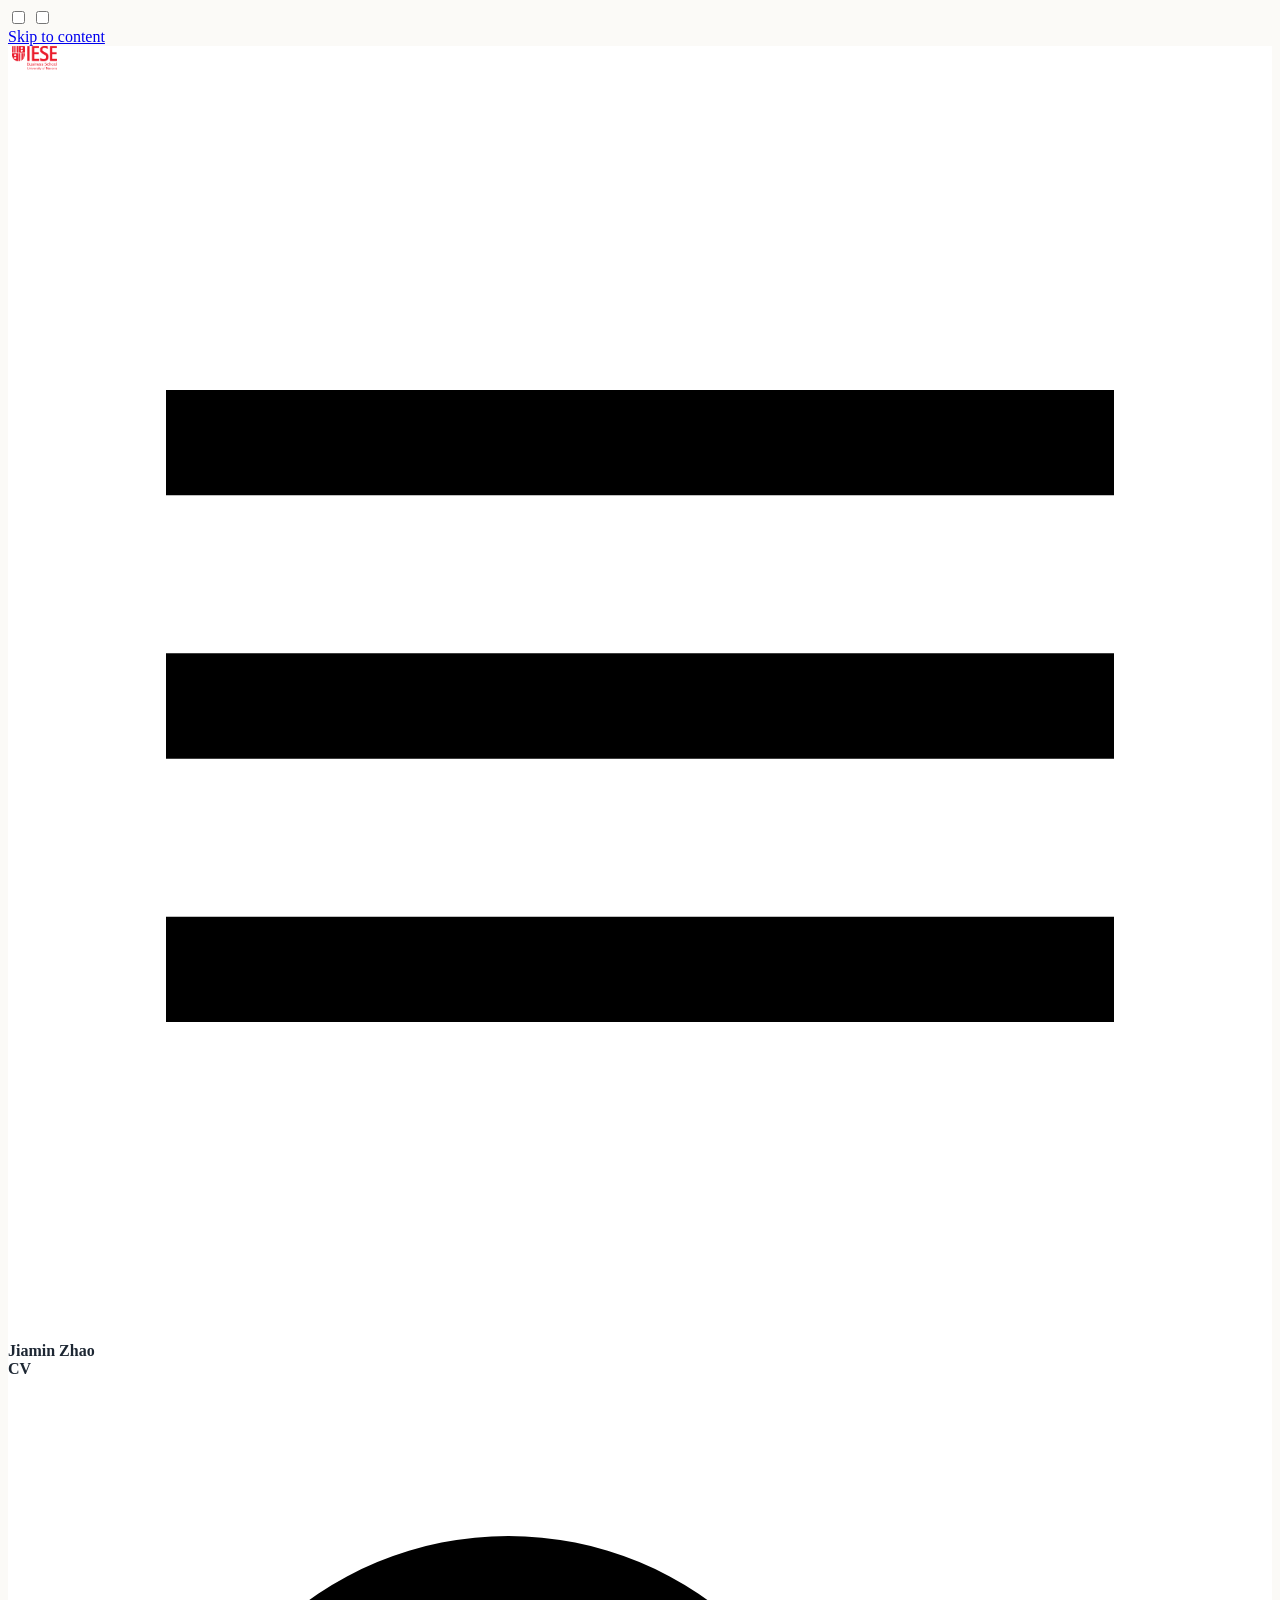
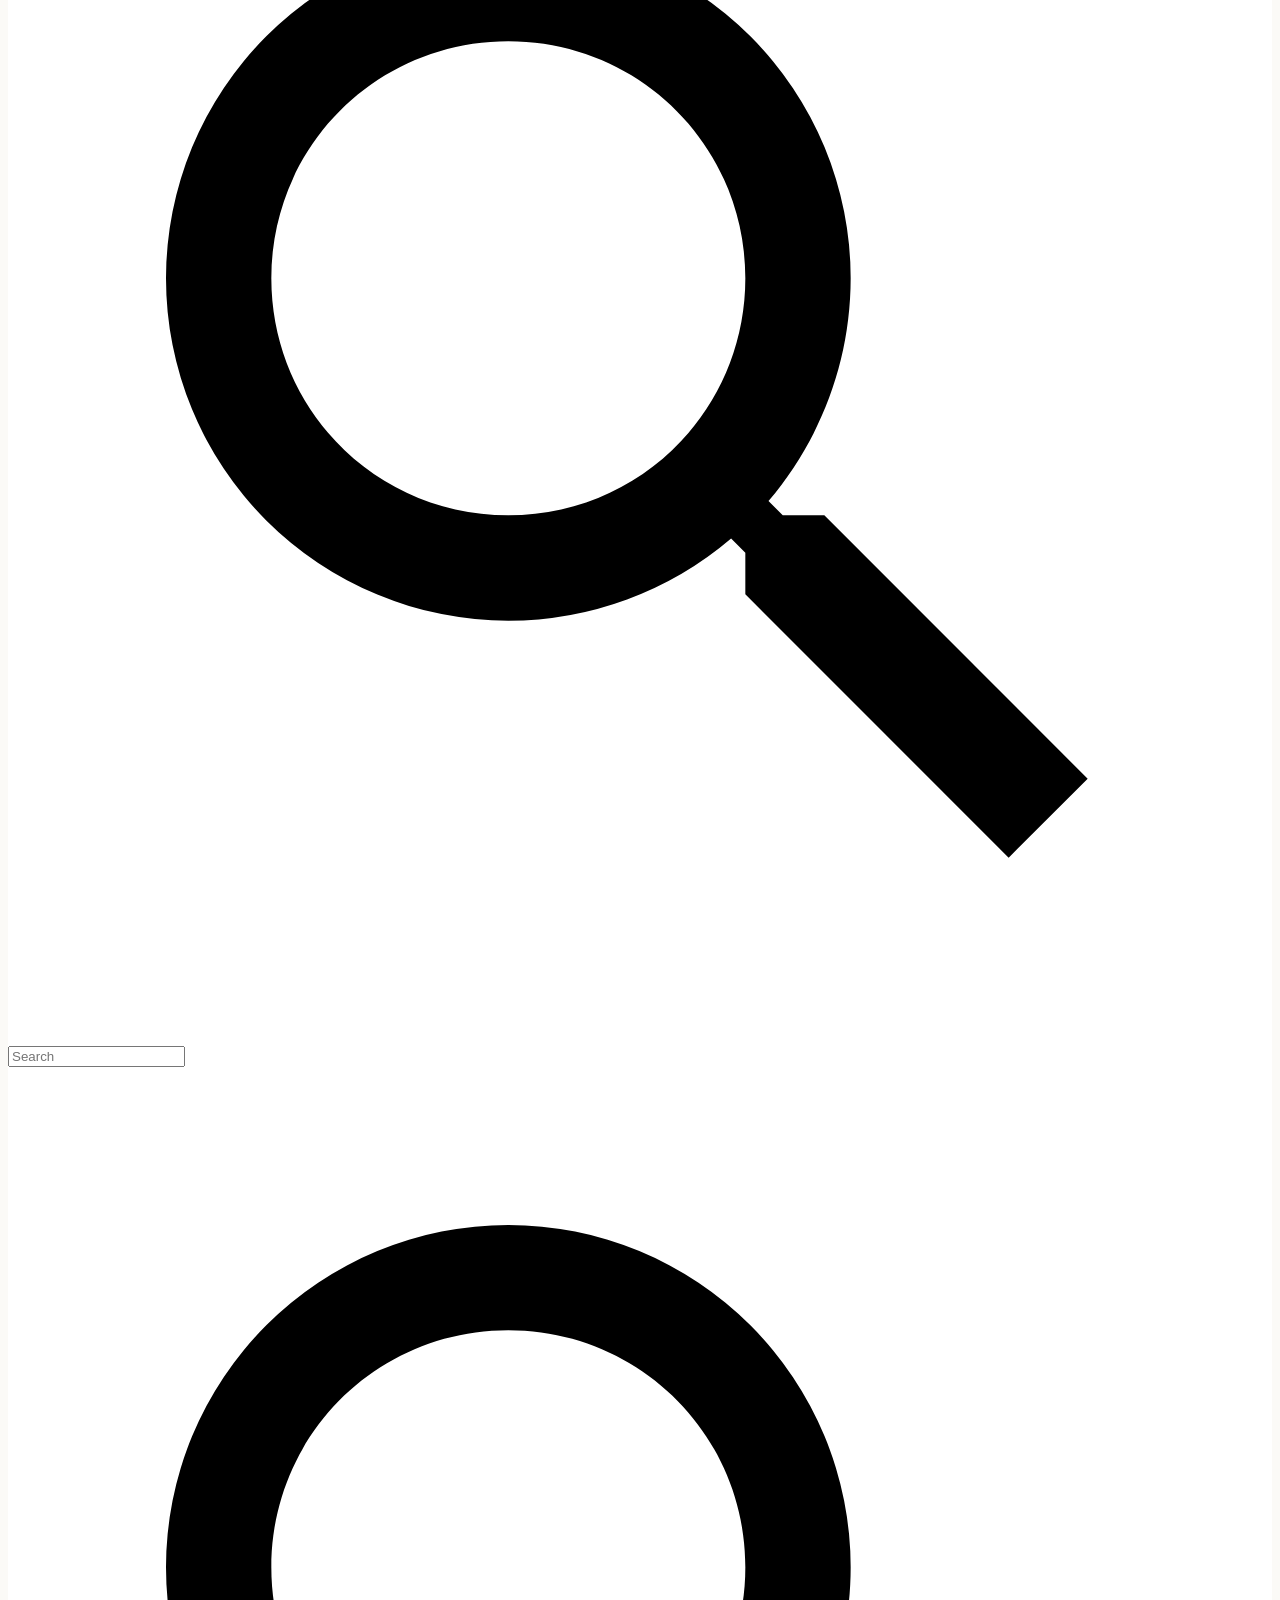
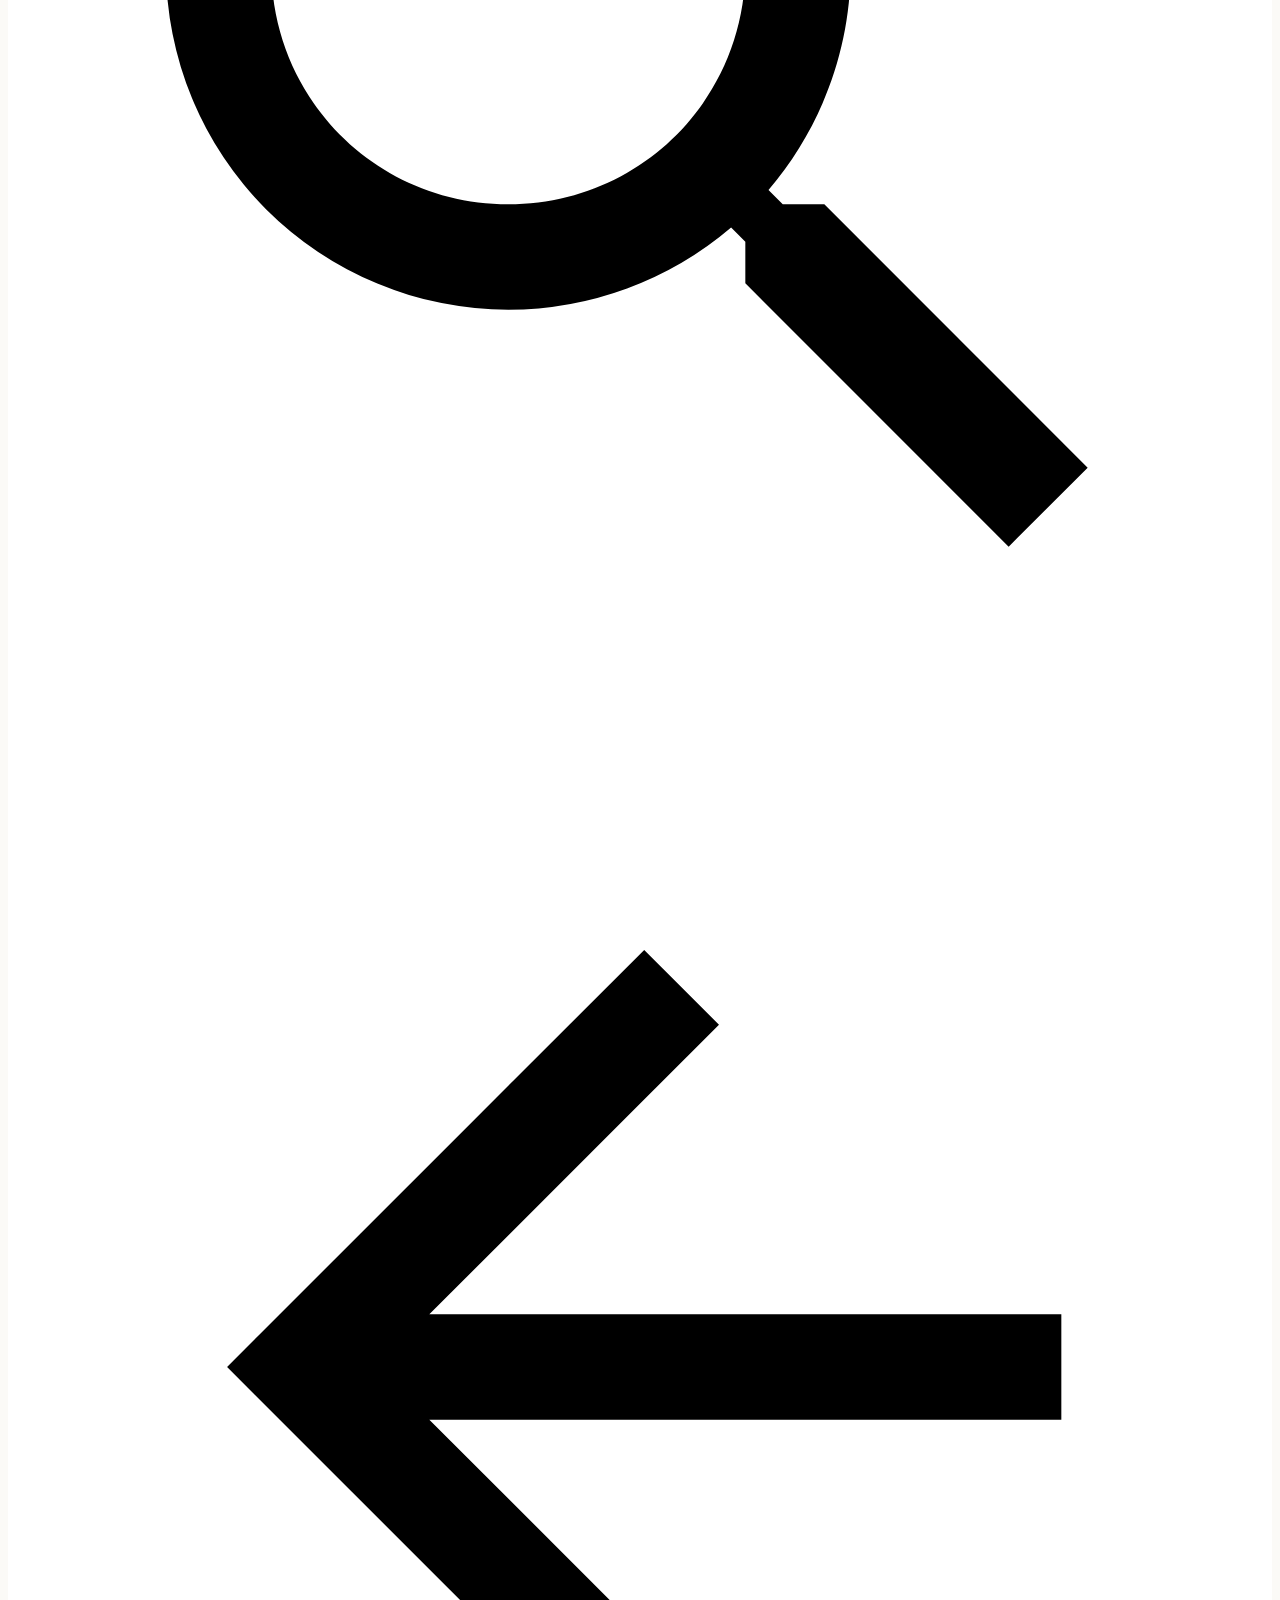
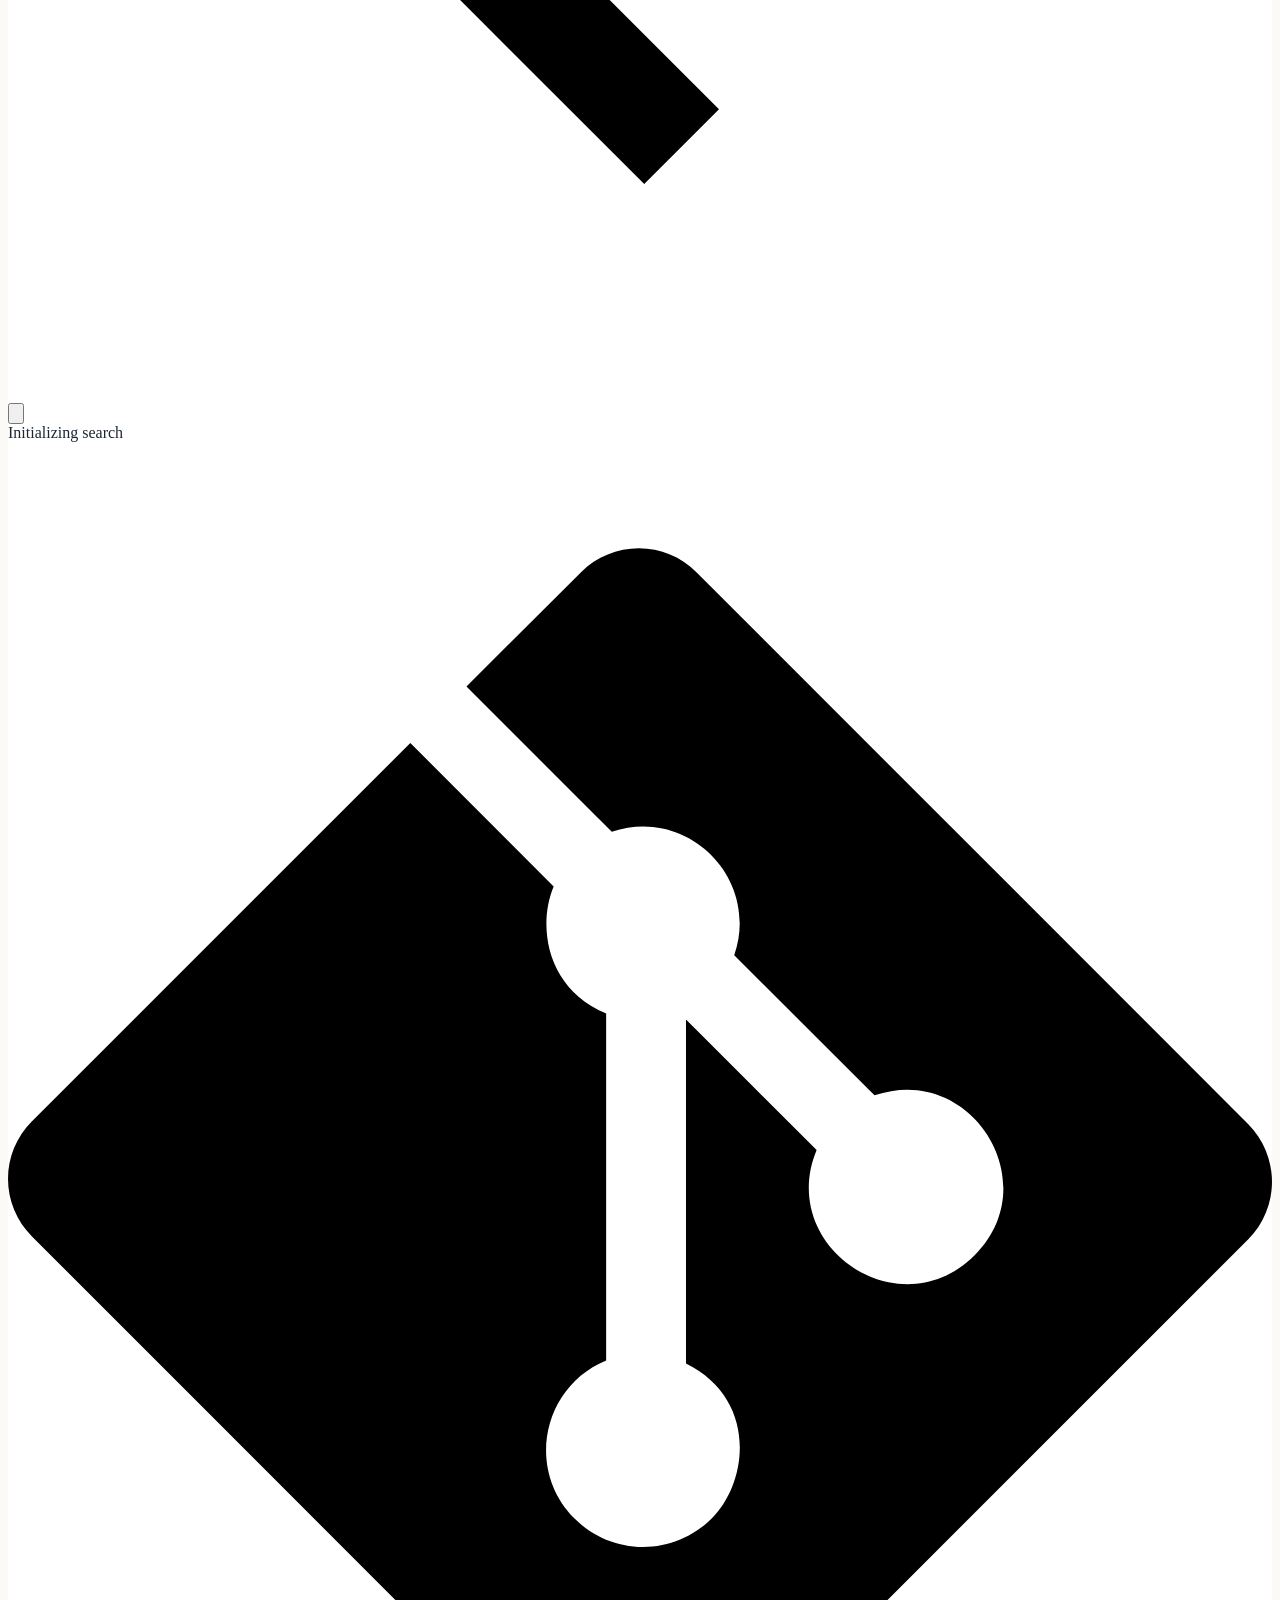
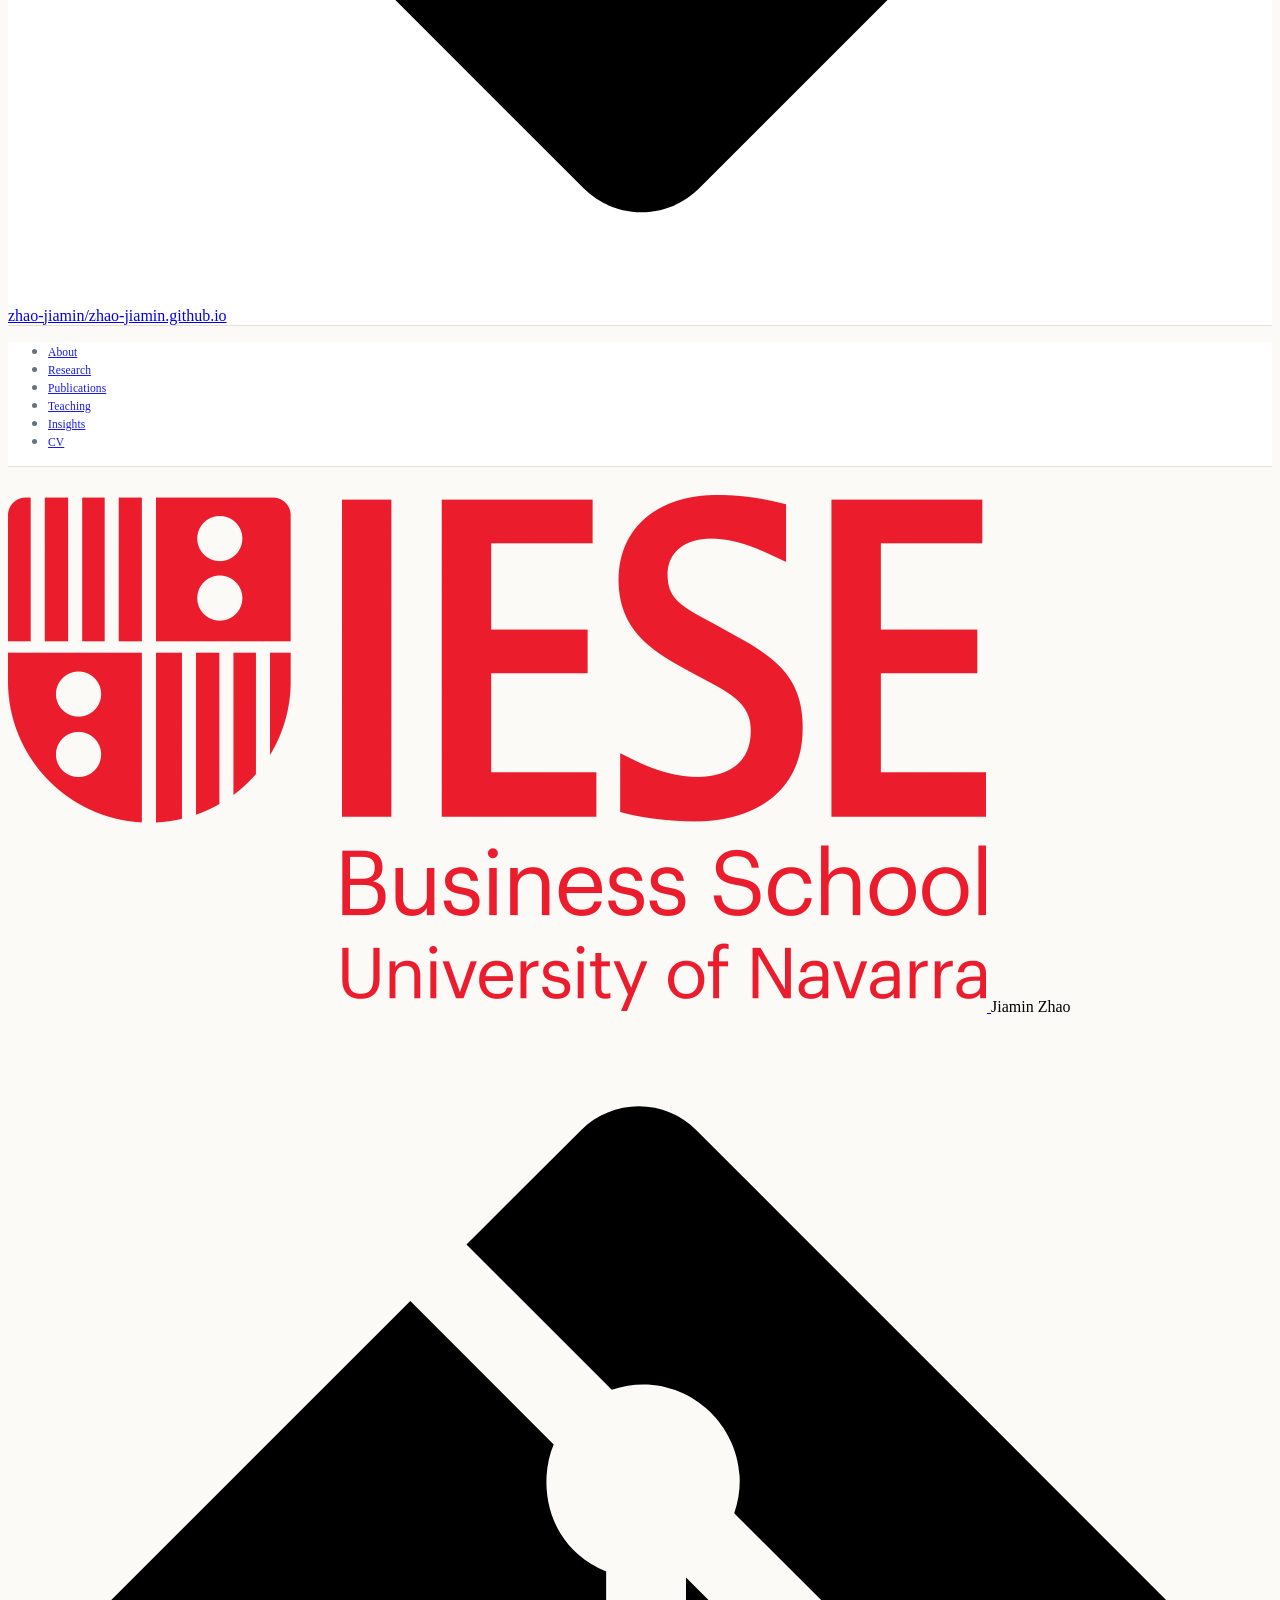
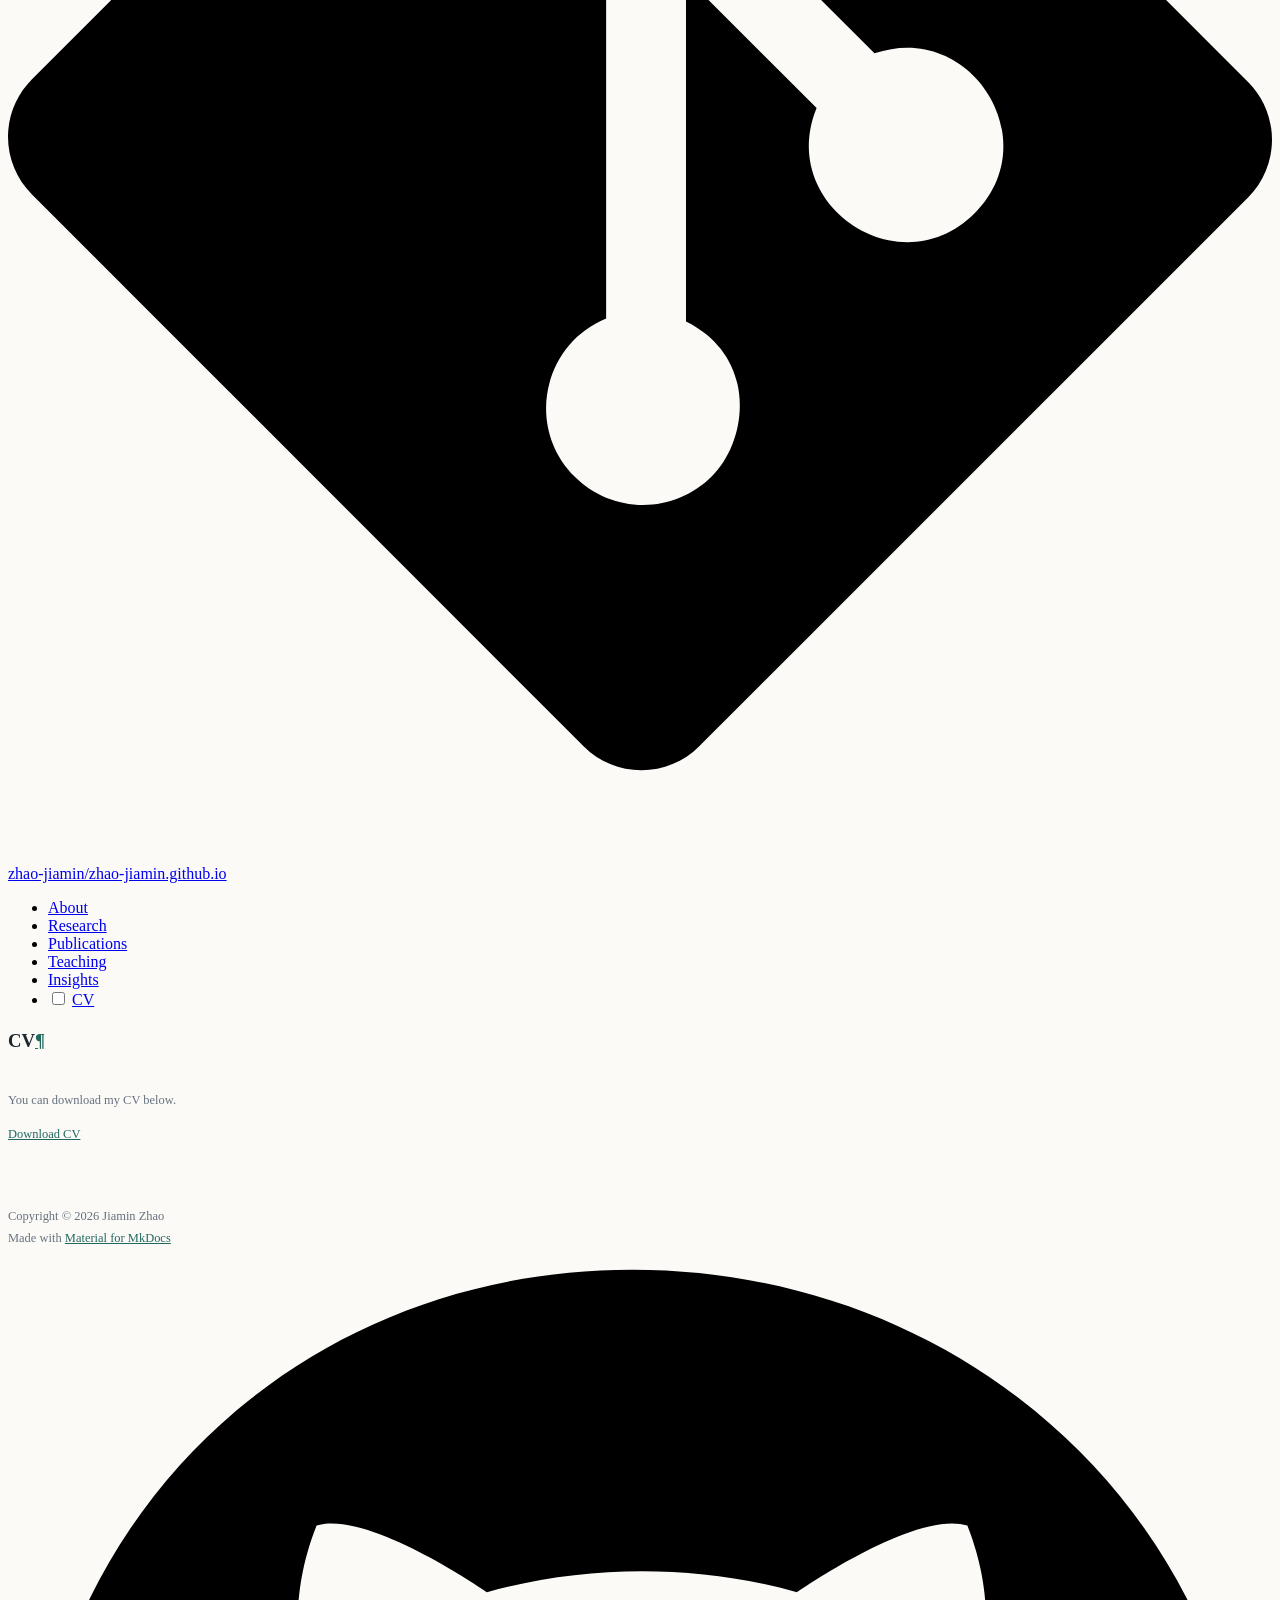
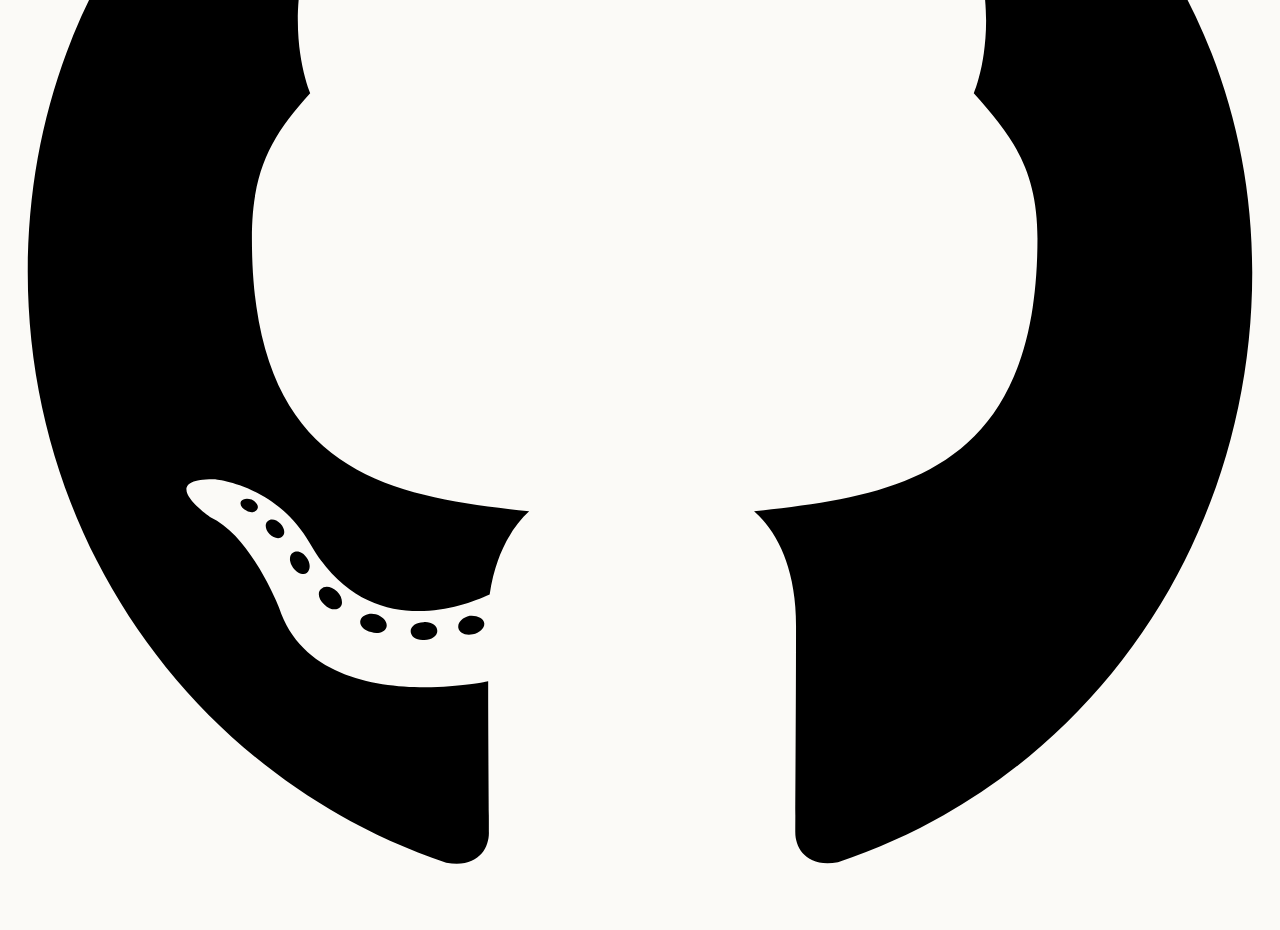
==== cv/index.html @ 15eedbf1 "Improve academic site SEO" ====
<!doctype html>
<html lang="en" class="no-js">
  <head>
    
      <meta charset="utf-8">
      <meta name="viewport" content="width=device-width,initial-scale=1">
      
        <meta name="description" content="Jiamin Zhao is a Ph.D. student in Accounting at IESE Business School researching corporate disclosure, stakeholder pressure, public activism, textual analysis, capital markets, labor markets, and sustainability.">
      
      
      
        <link rel="canonical" href="https://zhao-jiamin.github.io/cv/">
      
      
        <link rel="prev" href="../insights/">
      
      
      
        
      
      
      <link rel="icon" href="../assets/images/monogram.svg">
      <meta name="generator" content="mkdocs-1.6.1, mkdocs-material-9.7.6">
    
    
      
        <title>CV - Jiamin Zhao</title>
      
    
    
      <link rel="stylesheet" href="../assets/stylesheets/main.484c7ddc.min.css">
      
        
        <link rel="stylesheet" href="../assets/stylesheets/palette.ab4e12ef.min.css">
      
      


    
    
      
    
    
      
        
        
        <link rel="preconnect" href="https://fonts.gstatic.com" crossorigin>
        <link rel="stylesheet" href="https://fonts.googleapis.com/css?family=Inter:300,300i,400,400i,700,700i%7CJetBrains+Mono:400,400i,700,700i&display=fallback">
        <style>:root{--md-text-font:"Inter";--md-code-font:"JetBrains Mono"}</style>
      
    
    
      <link rel="stylesheet" href="../assets/stylesheets/extra.css">
    
    <script>__md_scope=new URL("..",location),__md_hash=e=>[...e].reduce(((e,_)=>(e<<5)-e+_.charCodeAt(0)),0),__md_get=(e,_=localStorage,t=__md_scope)=>JSON.parse(_.getItem(t.pathname+"."+e)),__md_set=(e,_,t=localStorage,a=__md_scope)=>{try{t.setItem(a.pathname+"."+e,JSON.stringify(_))}catch(e){}}</script>
    
      

    
    
  
  <meta name="google-site-verification" content="PASTE_GOOGLE_SEARCH_CONSOLE_VERIFICATION_CODE_HERE">

  </head>
  
  
    
    
    
    
    
    <body dir="ltr" data-md-color-scheme="default" data-md-color-primary="white" data-md-color-accent="teal">
  
    
    <input class="md-toggle" data-md-toggle="drawer" type="checkbox" id="__drawer" autocomplete="off">
    <input class="md-toggle" data-md-toggle="search" type="checkbox" id="__search" autocomplete="off">
    <label class="md-overlay" for="__drawer"></label>
    <div data-md-component="skip">
      
        
        <a href="#cv" class="md-skip">
          Skip to content
        </a>
      
    </div>
    <div data-md-component="announce">
      
    </div>
    
    
      

<header class="md-header" data-md-component="header">
  <nav class="md-header__inner md-grid" aria-label="Header">
    <a href=".." title="Jiamin Zhao" class="md-header__button md-logo" aria-label="Jiamin Zhao" data-md-component="logo">
      
  <img src="../assets/iese-logo.png" alt="logo">

    </a>
    <label class="md-header__button md-icon" for="__drawer">
      
      <svg xmlns="http://www.w3.org/2000/svg" viewBox="0 0 24 24"><path d="M3 6h18v2H3zm0 5h18v2H3zm0 5h18v2H3z"/></svg>
    </label>
    <div class="md-header__title" data-md-component="header-title">
      <div class="md-header__ellipsis">
        <div class="md-header__topic">
          <span class="md-ellipsis">
            Jiamin Zhao
          </span>
        </div>
        <div class="md-header__topic" data-md-component="header-topic">
          <span class="md-ellipsis">
            
              CV
            
          </span>
        </div>
      </div>
    </div>
    
      
    
    
    
    
      
      
        <label class="md-header__button md-icon" for="__search">
          
          <svg xmlns="http://www.w3.org/2000/svg" viewBox="0 0 24 24"><path d="M9.5 3A6.5 6.5 0 0 1 16 9.5c0 1.61-.59 3.09-1.56 4.23l.27.27h.79l5 5-1.5 1.5-5-5v-.79l-.27-.27A6.52 6.52 0 0 1 9.5 16 6.5 6.5 0 0 1 3 9.5 6.5 6.5 0 0 1 9.5 3m0 2C7 5 5 7 5 9.5S7 14 9.5 14 14 12 14 9.5 12 5 9.5 5"/></svg>
        </label>
        <div class="md-search" data-md-component="search" role="dialog">
  <label class="md-search__overlay" for="__search"></label>
  <div class="md-search__inner" role="search">
    <form class="md-search__form" name="search">
      <input type="text" class="md-search__input" name="query" aria-label="Search" placeholder="Search" autocapitalize="off" autocorrect="off" autocomplete="off" spellcheck="false" data-md-component="search-query" required>
      <label class="md-search__icon md-icon" for="__search">
        
        <svg xmlns="http://www.w3.org/2000/svg" viewBox="0 0 24 24"><path d="M9.5 3A6.5 6.5 0 0 1 16 9.5c0 1.61-.59 3.09-1.56 4.23l.27.27h.79l5 5-1.5 1.5-5-5v-.79l-.27-.27A6.52 6.52 0 0 1 9.5 16 6.5 6.5 0 0 1 3 9.5 6.5 6.5 0 0 1 9.5 3m0 2C7 5 5 7 5 9.5S7 14 9.5 14 14 12 14 9.5 12 5 9.5 5"/></svg>
        
        <svg xmlns="http://www.w3.org/2000/svg" viewBox="0 0 24 24"><path d="M20 11v2H8l5.5 5.5-1.42 1.42L4.16 12l7.92-7.92L13.5 5.5 8 11z"/></svg>
      </label>
      <nav class="md-search__options" aria-label="Search">
        
        <button type="reset" class="md-search__icon md-icon" title="Clear" aria-label="Clear" tabindex="-1">
          
          <svg xmlns="http://www.w3.org/2000/svg" viewBox="0 0 24 24"><path d="M19 6.41 17.59 5 12 10.59 6.41 5 5 6.41 10.59 12 5 17.59 6.41 19 12 13.41 17.59 19 19 17.59 13.41 12z"/></svg>
        </button>
      </nav>
      
        <div class="md-search__suggest" data-md-component="search-suggest"></div>
      
    </form>
    <div class="md-search__output">
      <div class="md-search__scrollwrap" tabindex="0" data-md-scrollfix>
        <div class="md-search-result" data-md-component="search-result">
          <div class="md-search-result__meta">
            Initializing search
          </div>
          <ol class="md-search-result__list" role="presentation"></ol>
        </div>
      </div>
    </div>
  </div>
</div>
      
    
    
      <div class="md-header__source">
        <a href="https://github.com/zhao-jiamin/zhao-jiamin.github.io" title="Go to repository" class="md-source" data-md-component="source">
  <div class="md-source__icon md-icon">
    
    <svg xmlns="http://www.w3.org/2000/svg" viewBox="0 0 448 512"><!--! Font Awesome Free 7.1.0 by @fontawesome - https://fontawesome.com License - https://fontawesome.com/license/free (Icons: CC BY 4.0, Fonts: SIL OFL 1.1, Code: MIT License) Copyright 2025 Fonticons, Inc.--><path d="M439.6 236.1 244 40.5c-5.4-5.5-12.8-8.5-20.4-8.5s-15 3-20.4 8.4L162.5 81l51.5 51.5c27.1-9.1 52.7 16.8 43.4 43.7l49.7 49.7c34.2-11.8 61.2 31 35.5 56.7-26.5 26.5-70.2-2.9-56-37.3L240.3 199v121.9c25.3 12.5 22.3 41.8 9.1 55-6.4 6.4-15.2 10.1-24.3 10.1s-17.8-3.6-24.3-10.1c-17.6-17.6-11.1-46.9 11.2-56v-123c-20.8-8.5-24.6-30.7-18.6-45L142.6 101 8.5 235.1C3 240.6 0 247.9 0 255.5s3 15 8.5 20.4l195.6 195.7c5.4 5.4 12.7 8.4 20.4 8.4s15-3 20.4-8.4l194.7-194.7c5.4-5.4 8.4-12.8 8.4-20.4s-3-15-8.4-20.4"/></svg>
  </div>
  <div class="md-source__repository">
    zhao-jiamin/zhao-jiamin.github.io
  </div>
</a>
      </div>
    
  </nav>
  
</header>
    
    <div class="md-container" data-md-component="container">
      
      
        
          
            
<nav class="md-tabs" aria-label="Tabs" data-md-component="tabs">
  <div class="md-grid">
    <ul class="md-tabs__list">
      
        
  
  
  
  
    <li class="md-tabs__item">
      <a href=".." class="md-tabs__link">
        
  
  
    
  
  About

      </a>
    </li>
  

      
        
  
  
  
  
    <li class="md-tabs__item">
      <a href="../research/" class="md-tabs__link">
        
  
  
    
  
  Research

      </a>
    </li>
  

      
        
  
  
  
  
    <li class="md-tabs__item">
      <a href="../publications/" class="md-tabs__link">
        
  
  
    
  
  Publications

      </a>
    </li>
  

      
        
  
  
  
  
    <li class="md-tabs__item">
      <a href="../teaching/" class="md-tabs__link">
        
  
  
    
  
  Teaching

      </a>
    </li>
  

      
        
  
  
  
  
    <li class="md-tabs__item">
      <a href="../insights/" class="md-tabs__link">
        
  
  
    
  
  Insights

      </a>
    </li>
  

      
        
  
  
  
    
  
  
    <li class="md-tabs__item md-tabs__item--active">
      <a href="./" class="md-tabs__link">
        
  
  
    
  
  CV

      </a>
    </li>
  

      
    </ul>
  </div>
</nav>
          
        
      
      <main class="md-main" data-md-component="main">
        <div class="md-main__inner md-grid">
          
            
              
              <div class="md-sidebar md-sidebar--primary" data-md-component="sidebar" data-md-type="navigation" >
                <div class="md-sidebar__scrollwrap">
                  <div class="md-sidebar__inner">
                    


  


<nav class="md-nav md-nav--primary md-nav--lifted" aria-label="Navigation" data-md-level="0">
  <label class="md-nav__title" for="__drawer">
    <a href=".." title="Jiamin Zhao" class="md-nav__button md-logo" aria-label="Jiamin Zhao" data-md-component="logo">
      
  <img src="../assets/iese-logo.png" alt="logo">

    </a>
    Jiamin Zhao
  </label>
  
    <div class="md-nav__source">
      <a href="https://github.com/zhao-jiamin/zhao-jiamin.github.io" title="Go to repository" class="md-source" data-md-component="source">
  <div class="md-source__icon md-icon">
    
    <svg xmlns="http://www.w3.org/2000/svg" viewBox="0 0 448 512"><!--! Font Awesome Free 7.1.0 by @fontawesome - https://fontawesome.com License - https://fontawesome.com/license/free (Icons: CC BY 4.0, Fonts: SIL OFL 1.1, Code: MIT License) Copyright 2025 Fonticons, Inc.--><path d="M439.6 236.1 244 40.5c-5.4-5.5-12.8-8.5-20.4-8.5s-15 3-20.4 8.4L162.5 81l51.5 51.5c27.1-9.1 52.7 16.8 43.4 43.7l49.7 49.7c34.2-11.8 61.2 31 35.5 56.7-26.5 26.5-70.2-2.9-56-37.3L240.3 199v121.9c25.3 12.5 22.3 41.8 9.1 55-6.4 6.4-15.2 10.1-24.3 10.1s-17.8-3.6-24.3-10.1c-17.6-17.6-11.1-46.9 11.2-56v-123c-20.8-8.5-24.6-30.7-18.6-45L142.6 101 8.5 235.1C3 240.6 0 247.9 0 255.5s3 15 8.5 20.4l195.6 195.7c5.4 5.4 12.7 8.4 20.4 8.4s15-3 20.4-8.4l194.7-194.7c5.4-5.4 8.4-12.8 8.4-20.4s-3-15-8.4-20.4"/></svg>
  </div>
  <div class="md-source__repository">
    zhao-jiamin/zhao-jiamin.github.io
  </div>
</a>
    </div>
  
  <ul class="md-nav__list" data-md-scrollfix>
    
      
      
  
  
  
  
    <li class="md-nav__item">
      <a href=".." class="md-nav__link">
        
  
  
  <span class="md-ellipsis">
    
  
    About
  

    
  </span>
  
  

      </a>
    </li>
  

    
      
      
  
  
  
  
    <li class="md-nav__item">
      <a href="../research/" class="md-nav__link">
        
  
  
  <span class="md-ellipsis">
    
  
    Research
  

    
  </span>
  
  

      </a>
    </li>
  

    
      
      
  
  
  
  
    <li class="md-nav__item">
      <a href="../publications/" class="md-nav__link">
        
  
  
  <span class="md-ellipsis">
    
  
    Publications
  

    
  </span>
  
  

      </a>
    </li>
  

    
      
      
  
  
  
  
    <li class="md-nav__item">
      <a href="../teaching/" class="md-nav__link">
        
  
  
  <span class="md-ellipsis">
    
  
    Teaching
  

    
  </span>
  
  

      </a>
    </li>
  

    
      
      
  
  
  
  
    <li class="md-nav__item">
      <a href="../insights/" class="md-nav__link">
        
  
  
  <span class="md-ellipsis">
    
  
    Insights
  

    
  </span>
  
  

      </a>
    </li>
  

    
      
      
  
  
    
  
  
  
    <li class="md-nav__item md-nav__item--active">
      
      <input class="md-nav__toggle md-toggle" type="checkbox" id="__toc">
      
      
        
      
      
      <a href="./" class="md-nav__link md-nav__link--active">
        
  
  
  <span class="md-ellipsis">
    
  
    CV
  

    
  </span>
  
  

      </a>
      
    </li>
  

    
  </ul>
</nav>
                  </div>
                </div>
              </div>
            
            
              
              <div class="md-sidebar md-sidebar--secondary" data-md-component="sidebar" data-md-type="toc" >
                <div class="md-sidebar__scrollwrap">
                  <div class="md-sidebar__inner">
                    

<nav class="md-nav md-nav--secondary" aria-label="Table of contents">
  
  
  
    
  
  
</nav>
                  </div>
                </div>
              </div>
            
          
          
            <div class="md-content" data-md-component="content">
              
              <article class="md-content__inner md-typeset">
                
                  


  
  


<h1 id="cv">CV<a class="headerlink" href="#cv" title="Permanent link">&para;</a></h1>
<p>You can download my CV below.</p>
<p><a class="md-button md-button--primary" href="../assets/cv.pdf">Download CV</a></p>












                
              </article>
            </div>
          
          
<script>var target=document.getElementById(location.hash.slice(1));target&&target.name&&(target.checked=target.name.startsWith("__tabbed_"))</script>
        </div>
        
          <button type="button" class="md-top md-icon" data-md-component="top" hidden>
  
  <svg xmlns="http://www.w3.org/2000/svg" viewBox="0 0 24 24"><path d="M13 20h-2V8l-5.5 5.5-1.42-1.42L12 4.16l7.92 7.92-1.42 1.42L13 8z"/></svg>
  Back to top
</button>
        
      </main>
      
        <footer class="md-footer">
  
  <div class="md-footer-meta md-typeset">
    <div class="md-footer-meta__inner md-grid">
      <div class="md-copyright">
  
    <div class="md-copyright__highlight">
      Copyright &copy; 2026 Jiamin Zhao
    </div>
  
  
    Made with
    <a href="https://squidfunk.github.io/mkdocs-material/" target="_blank" rel="noopener">
      Material for MkDocs
    </a>
  
</div>
      
        
<div class="md-social">
  
    
    
    
    
    <a href="https://github.com/zhao-jiamin" target="_blank" rel="noopener" title="GitHub" class="md-social__link">
      <svg xmlns="http://www.w3.org/2000/svg" viewBox="0 0 512 512"><!--! Font Awesome Free 7.1.0 by @fontawesome - https://fontawesome.com License - https://fontawesome.com/license/free (Icons: CC BY 4.0, Fonts: SIL OFL 1.1, Code: MIT License) Copyright 2025 Fonticons, Inc.--><path d="M173.9 397.4c0 2-2.3 3.6-5.2 3.6-3.3.3-5.6-1.3-5.6-3.6 0-2 2.3-3.6 5.2-3.6 3-.3 5.6 1.3 5.6 3.6m-31.1-4.5c-.7 2 1.3 4.3 4.3 4.9 2.6 1 5.6 0 6.2-2s-1.3-4.3-4.3-5.2c-2.6-.7-5.5.3-6.2 2.3m44.2-1.7c-2.9.7-4.9 2.6-4.6 4.9.3 2 2.9 3.3 5.9 2.6 2.9-.7 4.9-2.6 4.6-4.6-.3-1.9-3-3.2-5.9-2.9M252.8 8C114.1 8 8 113.3 8 252c0 110.9 69.8 205.8 169.5 239.2 12.8 2.3 17.3-5.6 17.3-12.1 0-6.2-.3-40.4-.3-61.4 0 0-70 15-84.7-29.8 0 0-11.4-29.1-27.8-36.6 0 0-22.9-15.7 1.6-15.4 0 0 24.9 2 38.6 25.8 21.9 38.6 58.6 27.5 72.9 20.9 2.3-16 8.8-27.1 16-33.7-55.9-6.2-112.3-14.3-112.3-110.5 0-27.5 7.6-41.3 23.6-58.9-2.6-6.5-11.1-33.3 2.6-67.9 20.9-6.5 69 27 69 27 20-5.6 41.5-8.5 62.8-8.5s42.8 2.9 62.8 8.5c0 0 48.1-33.6 69-27 13.7 34.7 5.2 61.4 2.6 67.9 16 17.7 25.8 31.5 25.8 58.9 0 96.5-58.9 104.2-114.8 110.5 9.2 7.9 17 22.9 17 46.4 0 33.7-.3 75.4-.3 83.6 0 6.5 4.6 14.4 17.3 12.1C436.2 457.8 504 362.9 504 252 504 113.3 391.5 8 252.8 8M105.2 352.9c-1.3 1-1 3.3.7 5.2 1.6 1.6 3.9 2.3 5.2 1 1.3-1 1-3.3-.7-5.2-1.6-1.6-3.9-2.3-5.2-1m-10.8-8.1c-.7 1.3.3 2.9 2.3 3.9 1.6 1 3.6.7 4.3-.7.7-1.3-.3-2.9-2.3-3.9-2-.6-3.6-.3-4.3.7m32.4 35.6c-1.6 1.3-1 4.3 1.3 6.2 2.3 2.3 5.2 2.6 6.5 1 1.3-1.3.7-4.3-1.3-6.2-2.2-2.3-5.2-2.6-6.5-1m-11.4-14.7c-1.6 1-1.6 3.6 0 5.9s4.3 3.3 5.6 2.3c1.6-1.3 1.6-3.9 0-6.2-1.4-2.3-4-3.3-5.6-2"/></svg>
    </a>
  
</div>
      
    </div>
  </div>
</footer>
      
    </div>
    <div class="md-dialog" data-md-component="dialog">
      <div class="md-dialog__inner md-typeset"></div>
    </div>
    
    
    
      
      
      <script id="__config" type="application/json">{"annotate": null, "base": "..", "features": ["navigation.tabs", "navigation.sections", "navigation.indexes", "navigation.top", "toc.follow", "search.suggest", "search.highlight", "content.code.copy"], "search": "../assets/javascripts/workers/search.2c215733.min.js", "tags": null, "translations": {"clipboard.copied": "Copied to clipboard", "clipboard.copy": "Copy to clipboard", "search.result.more.one": "1 more on this page", "search.result.more.other": "# more on this page", "search.result.none": "No matching documents", "search.result.one": "1 matching document", "search.result.other": "# matching documents", "search.result.placeholder": "Type to start searching", "search.result.term.missing": "Missing", "select.version": "Select version"}, "version": null}</script>
    
    
      <script src="../assets/javascripts/bundle.79ae519e.min.js"></script>
      
    
  </body>
</html>
---- assets/stylesheets/main.484c7ddc.min.css ----
@charset "UTF-8";html{-webkit-text-size-adjust:none;-moz-text-size-adjust:none;text-size-adjust:none;box-sizing:border-box}*,:after,:before{box-sizing:inherit}@media (prefers-reduced-motion){*,:after,:before{transition:none!important}}body{margin:0}a,button,input,label{-webkit-tap-highlight-color:transparent}a{color:inherit;text-decoration:none}hr{border:0;box-sizing:initial;display:block;height:.05rem;overflow:visible;padding:0}small{font-size:80%}sub,sup{line-height:1em}img{border-style:none}table{border-collapse:initial;border-spacing:0}td,th{font-weight:400;vertical-align:top}button{background:#0000;border:0;font-family:inherit;font-size:inherit;margin:0;padding:0}input{border:0;outline:none}:root{--md-primary-fg-color:#4051b5;--md-primary-fg-color--light:#5d6cc0;--md-primary-fg-color--dark:#303fa1;--md-primary-bg-color:#fff;--md-primary-bg-color--light:#ffffffb3;--md-accent-fg-color:#526cfe;--md-accent-fg-color--transparent:#526cfe1a;--md-accent-bg-color:#fff;--md-accent-bg-color--light:#ffffffb3}[data-md-color-scheme=default]{color-scheme:light}[data-md-color-scheme=default] img[src$="#gh-dark-mode-only"],[data-md-color-scheme=default] img[src$="#only-dark"]{display:none}:root,[data-md-color-scheme=default]{--md-hue:225deg;--md-default-fg-color:#000000de;--md-default-fg-color--light:#0000008a;--md-default-fg-color--lighter:#00000052;--md-default-fg-color--lightest:#00000012;--md-default-bg-color:#fff;--md-default-bg-color--light:#ffffffb3;--md-default-bg-color--lighter:#ffffff4d;--md-default-bg-color--lightest:#ffffff1f;--md-code-fg-color:#36464e;--md-code-bg-color:#f5f5f5;--md-code-bg-color--light:#f5f5f5b3;--md-code-bg-color--lighter:#f5f5f54d;--md-code-hl-color:#4287ff;--md-code-hl-color--light:#4287ff1a;--md-code-hl-number-color:#d52a2a;--md-code-hl-special-color:#db1457;--md-code-hl-function-color:#a846b9;--md-code-hl-constant-color:#6e59d9;--md-code-hl-keyword-color:#3f6ec6;--md-code-hl-string-color:#1c7d4d;--md-code-hl-name-color:var(--md-code-fg-color);--md-code-hl-operator-color:var(--md-default-fg-color--light);--md-code-hl-punctuation-color:var(--md-default-fg-color--light);--md-code-hl-comment-color:var(--md-default-fg-color--light);--md-code-hl-generic-color:var(--md-default-fg-color--light);--md-code-hl-variable-color:var(--md-default-fg-color--light);--md-typeset-color:var(--md-default-fg-color);--md-typeset-a-color:var(--md-primary-fg-color);--md-typeset-del-color:#f5503d26;--md-typeset-ins-color:#0bd57026;--md-typeset-kbd-color:#fafafa;--md-typeset-kbd-accent-color:#fff;--md-typeset-kbd-border-color:#b8b8b8;--md-typeset-mark-color:#ffff0080;--md-typeset-table-color:#0000001f;--md-typeset-table-color--light:rgba(0,0,0,.035);--md-admonition-fg-color:var(--md-default-fg-color);--md-admonition-bg-color:var(--md-default-bg-color);--md-warning-fg-color:#000000de;--md-warning-bg-color:#ff9;--md-footer-fg-color:#fff;--md-footer-fg-color--light:#ffffffb3;--md-footer-fg-color--lighter:#ffffff73;--md-footer-bg-color:#000000de;--md-footer-bg-color--dark:#00000052;--md-shadow-z1:0 0.2rem 0.5rem #0000000d,0 0 0.05rem #0000001a;--md-shadow-z2:0 0.2rem 0.5rem #0000001a,0 0 0.05rem #00000040;--md-shadow-z3:0 0.2rem 0.5rem #0003,0 0 0.05rem #00000059}.md-icon svg{fill:currentcolor;display:block;height:1.2rem;width:1.2rem}body{-webkit-font-smoothing:antialiased;-moz-osx-font-smoothing:grayscale;--md-text-font-family:var(--md-text-font,_),-apple-system,BlinkMacSystemFont,Helvetica,Arial,sans-serif;--md-code-font-family:var(--md-code-font,_),SFMono-Regular,Consolas,Menlo,monospace}aside,body,input{font-feature-settings:"kern","liga";color:var(--md-typeset-color);font-family:var(--md-text-font-family)}code,kbd,pre{font-feature-settings:"kern";font-family:var(--md-code-font-family)}:root{--md-typeset-table-sort-icon:url('data:image/svg+xml;charset=utf-8,<svg xmlns="http://www.w3.org/2000/svg" viewBox="0 0 24 24"><path d="m18 21-4-4h3V7h-3l4-4 4 4h-3v10h3M2 19v-2h10v2M2 13v-2h7v2M2 7V5h4v2z"/></svg>');--md-typeset-table-sort-icon--asc:url('data:image/svg+xml;charset=utf-8,<svg xmlns="http://www.w3.org/2000/svg" viewBox="0 0 24 24"><path d="M19 17h3l-4 4-4-4h3V3h2M2 17h10v2H2M6 5v2H2V5m0 6h7v2H2z"/></svg>');--md-typeset-table-sort-icon--desc:url('data:image/svg+xml;charset=utf-8,<svg xmlns="http://www.w3.org/2000/svg" viewBox="0 0 24 24"><path d="M19 7h3l-4-4-4 4h3v14h2M2 17h10v2H2M6 5v2H2V5m0 6h7v2H2z"/></svg>')}.md-typeset{-webkit-print-color-adjust:exact;color-adjust:exact;font-size:.8rem;line-height:1.6;overflow-wrap:break-word}@media print{.md-typeset{font-size:.68rem}}.md-typeset blockquote,.md-typeset dl,.md-typeset figure,.md-typeset ol,.md-typeset pre,.md-typeset ul{margin-bottom:1em;margin-top:1em}.md-typeset h1{color:var(--md-default-fg-color--light);font-size:2em;line-height:1.3;margin:0 0 1.25em}.md-typeset h1,.md-typeset h2{font-weight:300;letter-spacing:-.01em}.md-typeset h2{font-size:1.5625em;line-height:1.4;margin:1.6em 0 .64em}.md-typeset h3{font-size:1.25em;font-weight:400;letter-spacing:-.01em;line-height:1.5;margin:1.6em 0 .8em}.md-typeset h2+h3{margin-top:.8em}.md-typeset h4{font-weight:700;letter-spacing:-.01em;margin:1em 0}.md-typeset h5,.md-typeset h6{color:var(--md-default-fg-color--light);font-size:.8em;font-weight:700;letter-spacing:-.01em;margin:1.25em 0}.md-typeset h5{text-transform:uppercase}.md-typeset h5 code{text-transform:none}.md-typeset hr{border-bottom:.05rem solid var(--md-default-fg-color--lightest);display:flow-root;margin:1.5em 0}.md-typeset a{color:var(--md-typeset-a-color);word-break:break-word}.md-typeset a,.md-typeset a:before{transition:color 125ms}.md-typeset a:focus,.md-typeset a:hover{color:var(--md-accent-fg-color)}.md-typeset a:focus code,.md-typeset a:hover code{background-color:var(--md-accent-fg-color--transparent);color:var(--md-accent-fg-color)}.md-typeset a code{color:var(--md-typeset-a-color)}.md-typeset a.focus-visible{outline-color:var(--md-accent-fg-color);outline-offset:.2rem}.md-typeset code,.md-typeset kbd,.md-typeset pre{color:var(--md-code-fg-color);direction:ltr;font-variant-ligatures:none;transition:background-color 125ms}@media print{.md-typeset code,.md-typeset kbd,.md-typeset pre{white-space:pre-wrap}}.md-typeset code{background-color:var(--md-code-bg-color);border-radius:.1rem;-webkit-box-decoration-break:clone;box-decoration-break:clone;font-size:.85em;padding:0 .2941176471em;transition:color 125ms,background-color 125ms;word-break:break-word}.md-typeset code:not(.focus-visible){-webkit-tap-highlight-color:transparent;outline:none}.md-typeset pre{display:flow-root;line-height:1.4;position:relative}.md-typeset pre>code{-webkit-box-decoration-break:slice;box-decoration-break:slice;box-shadow:none;display:block;margin:0;outline-color:var(--md-accent-fg-color);overflow:auto;padding:.7720588235em 1.1764705882em;scrollbar-color:var(--md-default-fg-color--lighter) #0000;scrollbar-width:thin;touch-action:auto;word-break:normal}.md-typeset pre>code:hover{scrollbar-color:var(--md-accent-fg-color) #0000}.md-typeset pre>code::-webkit-scrollbar{height:.2rem;width:.2rem}.md-typeset pre>code::-webkit-scrollbar-thumb{background-color:var(--md-default-fg-color--lighter)}.md-typeset pre>code::-webkit-scrollbar-thumb:hover{background-color:var(--md-accent-fg-color)}.md-typeset kbd{background-color:var(--md-typeset-kbd-color);border-radius:.1rem;box-shadow:0 .1rem 0 .05rem var(--md-typeset-kbd-border-color),0 .1rem 0 var(--md-typeset-kbd-border-color),0 -.1rem .2rem var(--md-typeset-kbd-accent-color) inset;color:var(--md-default-fg-color);display:inline-block;font-size:.75em;padding:0 .6666666667em;vertical-align:text-top;word-break:break-word}.md-typeset mark{background-color:var(--md-typeset-mark-color);-webkit-box-decoration-break:clone;box-decoration-break:clone;color:inherit;word-break:break-word}.md-typeset abbr{cursor:help;text-decoration:none}.md-typeset [data-preview],.md-typeset abbr{border-bottom:.05rem dotted var(--md-default-fg-color--light)}.md-typeset small{opacity:.75}[dir=ltr] .md-typeset sub,[dir=ltr] .md-typeset sup{margin-left:.078125em}[dir=rtl] .md-typeset sub,[dir=rtl] .md-typeset sup{margin-right:.078125em}[dir=ltr] .md-typeset blockquote{padding-left:.6rem}[dir=rtl] .md-typeset blockquote{padding-right:.6rem}[dir=ltr] .md-typeset blockquote{border-left:.2rem solid var(--md-default-fg-color--lighter)}[dir=rtl] .md-typeset blockquote{border-right:.2rem solid var(--md-default-fg-color--lighter)}.md-typeset blockquote{color:var(--md-default-fg-color--light);margin-left:0;margin-right:0}.md-typeset ul{list-style-type:disc}.md-typeset ul[type]{list-style-type:revert-layer}[dir=ltr] .md-typeset ol,[dir=ltr] .md-typeset ul{margin-left:.625em}[dir=rtl] .md-typeset ol,[dir=rtl] .md-typeset ul{margin-right:.625em}.md-typeset ol,.md-typeset ul{padding:0}.md-typeset ol:not([hidden]),.md-typeset ul:not([hidden]){display:flow-root}.md-typeset ol ol,.md-typeset ul ol{list-style-type:lower-alpha}.md-typeset ol ol ol,.md-typeset ul ol ol{list-style-type:lower-roman}.md-typeset ol ol ol ol,.md-typeset ul ol ol ol{list-style-type:upper-alpha}.md-typeset ol ol ol ol ol,.md-typeset ul ol ol ol ol{list-style-type:upper-roman}.md-typeset ol[type],.md-typeset ul[type]{list-style-type:revert-layer}[dir=ltr] .md-typeset ol li,[dir=ltr] .md-typeset ul li{margin-left:1.25em}[dir=rtl] .md-typeset ol li,[dir=rtl] .md-typeset ul li{margin-right:1.25em}.md-typeset ol li,.md-typeset ul li{margin-bottom:.5em}.md-typeset ol li blockquote,.md-typeset ol li p,.md-typeset ul li blockquote,.md-typeset ul li p{margin:.5em 0}.md-typeset ol li:last-child,.md-typeset ul li:last-child{margin-bottom:0}[dir=ltr] .md-typeset ol li ol,[dir=ltr] .md-typeset ol li ul,[dir=ltr] .md-typeset ul li ol,[dir=ltr] .md-typeset ul li ul{margin-left:.625em}[dir=rtl] .md-typeset ol li ol,[dir=rtl] .md-typeset ol li ul,[dir=rtl] .md-typeset ul li ol,[dir=rtl] .md-typeset ul li ul{margin-right:.625em}.md-typeset ol li ol,.md-typeset ol li ul,.md-typeset ul li ol,.md-typeset ul li ul{margin-bottom:.5em;margin-top:.5em}[dir=ltr] .md-typeset dd{margin-left:1.875em}[dir=rtl] .md-typeset dd{margin-right:1.875em}.md-typeset dd{margin-bottom:1.5em;margin-top:1em}.md-typeset img,.md-typeset svg,.md-typeset video{height:auto;max-width:100%}.md-typeset img[align=left]{margin:1em 1em 1em 0}.md-typeset img[align=right]{margin:1em 0 1em 1em}.md-typeset img[align]:only-child{margin-top:0}.md-typeset figure{display:flow-root;margin:1em auto;max-width:100%;text-align:center;width:fit-content}.md-typeset figure img{display:block;margin:0 auto}.md-typeset figcaption{font-style:italic;margin:1em auto;max-width:24rem}.md-typeset iframe{max-width:100%}.md-typeset table:not([class]){background-color:var(--md-default-bg-color);border:.05rem solid var(--md-typeset-table-color);border-radius:.1rem;display:inline-block;font-size:.64rem;max-width:100%;overflow:auto;touch-action:auto}@media print{.md-typeset table:not([class]){display:table}}.md-typeset table:not([class])+*{margin-top:1.5em}.md-typeset table:not([class]) td>:first-child,.md-typeset table:not([class]) th>:first-child{margin-top:0}.md-typeset table:not([class]) td>:last-child,.md-typeset table:not([class]) th>:last-child{margin-bottom:0}.md-typeset table:not([class]) td:not([align]),.md-typeset table:not([class]) th:not([align]){text-align:left}[dir=rtl] .md-typeset table:not([class]) td:not([align]),[dir=rtl] .md-typeset table:not([class]) th:not([align]){text-align:right}.md-typeset table:not([class]) th{font-weight:700;min-width:5rem;padding:.9375em 1.25em;vertical-align:top}.md-typeset table:not([class]) td{border-top:.05rem solid var(--md-typeset-table-color);padding:.9375em 1.25em;vertical-align:top}.md-typeset table:not([class]) tbody tr{transition:background-color 125ms}.md-typeset table:not([class]) tbody tr:hover{background-color:var(--md-typeset-table-color--light);box-shadow:0 .05rem 0 var(--md-default-bg-color) inset}.md-typeset table:not([class]) a{word-break:normal}.md-typeset table th[role=columnheader]{cursor:pointer}[dir=ltr] .md-typeset table th[role=columnheader]:after{margin-left:.5em}[dir=rtl] .md-typeset table th[role=columnheader]:after{margin-right:.5em}.md-typeset table th[role=columnheader]:after{content:"";display:inline-block;height:1.2em;-webkit-mask-image:var(--md-typeset-table-sort-icon);mask-image:var(--md-typeset-table-sort-icon);-webkit-mask-repeat:no-repeat;mask-repeat:no-repeat;-webkit-mask-size:contain;mask-size:contain;transition:background-color 125ms;vertical-align:text-bottom;width:1.2em}.md-typeset table th[role=columnheader]:hover:after{background-color:var(--md-default-fg-color--lighter)}.md-typeset table th[role=columnheader][aria-sort=ascending]:after{background-color:var(--md-default-fg-color--light);-webkit-mask-image:var(--md-typeset-table-sort-icon--asc);mask-image:var(--md-typeset-table-sort-icon--asc)}.md-typeset table th[role=columnheader][aria-sort=descending]:after{background-color:var(--md-default-fg-color--light);-webkit-mask-image:var(--md-typeset-table-sort-icon--desc);mask-image:var(--md-typeset-table-sort-icon--desc)}.md-typeset__scrollwrap{margin:1em -.8rem;overflow-x:auto;touch-action:auto}.md-typeset__table{display:inline-block;margin-bottom:.5em;padding:0 .8rem}@media print{.md-typeset__table{display:block}}html .md-typeset__table table{display:table;margin:0;overflow:hidden;width:100%}@media screen and (max-width:44.984375em){.md-content__inner>pre{margin:1em -.8rem}.md-content__inner>pre code{border-radius:0}}.md-typeset .md-author{border-radius:100%;display:block;flex-shrink:0;height:1.6rem;overflow:hidden;position:relative;transition:color 125ms,transform 125ms;width:1.6rem}.md-typeset .md-author img{display:block}.md-typeset .md-author--more{background:var(--md-default-fg-color--lightest);color:var(--md-default-fg-color--lighter);font-size:.6rem;font-weight:700;line-height:1.6rem;text-align:center}.md-typeset .md-author--long{height:2.4rem;width:2.4rem}.md-typeset a.md-author{transform:scale(1)}.md-typeset a.md-author img{border-radius:100%;filter:grayscale(100%) opacity(75%);transition:filter 125ms}.md-typeset a.md-author:focus,.md-typeset a.md-author:hover{transform:scale(1.1);z-index:1}.md-typeset a.md-author:focus img,.md-typeset a.md-author:hover img{filter:grayscale(0)}.md-banner{background-color:var(--md-footer-bg-color);color:var(--md-footer-fg-color);overflow:auto}@media print{.md-banner{display:none}}.md-banner--warning{background-color:var(--md-warning-bg-color);color:var(--md-warning-fg-color)}.md-banner__inner{font-size:.7rem;margin:.6rem auto;padding:0 .8rem}[dir=ltr] .md-banner__button{float:right}[dir=rtl] .md-banner__button{float:left}.md-banner__button{color:inherit;cursor:pointer;transition:opacity .25s}.no-js .md-banner__button{display:none}.md-banner__button:hover{opacity:.7}html{font-size:125%;height:100%;overflow-x:hidden}@media screen and (min-width:100em){html{font-size:137.5%}}@media screen and (min-width:125em){html{font-size:150%}}body{background-color:var(--md-default-bg-color);display:flex;flex-direction:column;font-size:.5rem;min-height:100%;position:relative;width:100%}@media print{body{display:block}}@media screen and (max-width:59.984375em){body[data-md-scrolllock]{position:fixed}}.md-grid{margin-left:auto;margin-right:auto;max-width:61rem}.md-container{display:flex;flex-direction:column;flex-grow:1}@media print{.md-container{display:block}}.md-main{flex-grow:1}.md-main__inner{display:flex;height:100%;margin-top:1.5rem}.md-ellipsis{overflow:hidden;text-overflow:ellipsis}.md-toggle{display:none}.md-option{height:0;opacity:0;position:absolute;width:0}.md-option:checked+label:not([hidden]){display:block}.md-option.focus-visible+label{outline-color:var(--md-accent-fg-color);outline-style:auto}.md-skip{background-color:var(--md-default-fg-color);border-radius:.1rem;color:var(--md-default-bg-color);font-size:.64rem;margin:.5rem;opacity:0;outline-color:var(--md-accent-fg-color);padding:.3rem .5rem;position:fixed;transform:translateY(.4rem);z-index:-1}.md-skip:focus{opacity:1;transform:translateY(0);transition:transform .25s cubic-bezier(.4,0,.2,1),opacity 175ms 75ms;z-index:10}@page{margin:25mm}:root{--md-clipboard-icon:url('data:image/svg+xml;charset=utf-8,<svg xmlns="http://www.w3.org/2000/svg" viewBox="0 0 24 24"><path d="M19 21H8V7h11m0-2H8a2 2 0 0 0-2 2v14a2 2 0 0 0 2 2h11a2 2 0 0 0 2-2V7a2 2 0 0 0-2-2m-3-4H4a2 2 0 0 0-2 2v14h2V3h12z"/></svg>')}.md-clipboard{border-radius:.1rem;color:var(--md-default-fg-color--lightest);cursor:pointer;height:1.5em;outline-color:var(--md-accent-fg-color);outline-offset:.1rem;transition:color .25s;width:1.5em;z-index:1}@media print{.md-clipboard{display:none}}.md-clipboard:not(.focus-visible){-webkit-tap-highlight-color:transparent;outline:none}:hover>.md-clipboard{color:var(--md-default-fg-color--light)}.md-clipboard:focus,.md-clipboard:hover{color:var(--md-accent-fg-color)}.md-clipboard:after{background-color:currentcolor;content:"";display:block;height:1.125em;margin:0 auto;-webkit-mask-image:var(--md-clipboard-icon);mask-image:var(--md-clipboard-icon);-webkit-mask-position:center;mask-position:center;-webkit-mask-repeat:no-repeat;mask-repeat:no-repeat;-webkit-mask-size:contain;mask-size:contain;width:1.125em}.md-clipboard--inline{cursor:pointer}.md-clipboard--inline code{transition:color .25s,background-color .25s}.md-clipboard--inline:focus code,.md-clipboard--inline:hover code{background-color:var(--md-accent-fg-color--transparent);color:var(--md-accent-fg-color)}:root{--md-code-select-icon:url('data:image/svg+xml;charset=utf-8,<svg xmlns="http://www.w3.org/2000/svg" viewBox="0 0 24 24"><path d="M19 19h-4v2h4c1.1 0 2-.9 2-2v-4h-2m0-12h-4v2h4v4h2V5c0-1.1-.9-2-2-2M5 5h4V3H5c-1.1 0-2 .9-2 2v4h2m0 6H3v4c0 1.1.9 2 2 2h4v-2H5zm2-4h2v2H7zm4 0h2v2h-2zm4 0h2v2h-2zM7 7h2v2H7zm4 0h2v2h-2zm4 0h2v2h-2zm-8 8h2v2H7zm4 0h2v2h-2zm4 0h2v2h-2z"/></svg>');--md-code-copy-icon:url('data:image/svg+xml;charset=utf-8,<svg xmlns="http://www.w3.org/2000/svg" viewBox="0 0 24 24"><path d="M19 21H8V7h11m0-2H8a2 2 0 0 0-2 2v14a2 2 0 0 0 2 2h11a2 2 0 0 0 2-2V7a2 2 0 0 0-2-2m-3-4H4a2 2 0 0 0-2 2v14h2V3h12z"/></svg>')}.md-typeset .md-code__content{display:grid}.md-code__nav{background-color:var(--md-code-bg-color--lighter);border-radius:.1rem;display:flex;gap:.2rem;padding:.2rem;position:absolute;right:.25em;top:.25em;transition:background-color .25s;z-index:1}:hover>.md-code__nav{background-color:var(--md-code-bg-color--light)}.md-code__button{color:var(--md-default-fg-color--lightest);cursor:pointer;display:block;height:1.5em;outline-color:var(--md-accent-fg-color);outline-offset:.1rem;transition:color .25s;width:1.5em}:hover>*>.md-code__button{color:var(--md-default-fg-color--light)}.md-code__button.focus-visible,.md-code__button:hover{color:var(--md-accent-fg-color)}.md-code__button--active{color:var(--md-default-fg-color)!important}.md-code__button:after{background-color:currentcolor;content:"";display:block;height:1.125em;margin:0 auto;-webkit-mask-position:center;mask-position:center;-webkit-mask-repeat:no-repeat;mask-repeat:no-repeat;-webkit-mask-size:contain;mask-size:contain;width:1.125em}.md-code__button[data-md-type=select]:after{-webkit-mask-image:var(--md-code-select-icon);mask-image:var(--md-code-select-icon)}.md-code__button[data-md-type=copy]:after{-webkit-mask-image:var(--md-code-copy-icon);mask-image:var(--md-code-copy-icon)}@keyframes consent{0%{opacity:0;transform:translateY(100%)}to{opacity:1;transform:translateY(0)}}@keyframes overlay{0%{opacity:0}to{opacity:1}}.md-consent__overlay{animation:overlay .25s both;-webkit-backdrop-filter:blur(.1rem);backdrop-filter:blur(.1rem);background-color:#0000008a;height:100%;opacity:1;position:fixed;top:0;width:100%;z-index:5}.md-consent__inner{animation:consent .5s cubic-bezier(.1,.7,.1,1) both;background-color:var(--md-default-bg-color);border:0;border-radius:.1rem;bottom:0;box-shadow:0 0 .2rem #0000001a,0 .2rem .4rem #0003;max-height:100%;overflow:auto;padding:0;position:fixed;width:100%;z-index:5}.md-consent__form{padding:.8rem}.md-consent__settings{display:none;margin:1em 0}input:checked+.md-consent__settings{display:block}.md-consent__controls{margin-bottom:.8rem}.md-typeset .md-consent__controls .md-button{display:inline}@media screen and (max-width:44.984375em){.md-typeset .md-consent__controls .md-button{display:block;margin-top:.4rem;text-align:center;width:100%}}.md-consent label{cursor:pointer}.md-content{flex-grow:1;min-width:0}.md-content__inner{margin:0 .8rem 1.2rem;padding-top:.6rem}@media screen and (min-width:76.25em){[dir=ltr] .md-sidebar--primary:not([hidden])~.md-content>.md-content__inner{margin-left:1.2rem}[dir=ltr] .md-sidebar--secondary:not([hidden])~.md-content>.md-content__inner,[dir=rtl] .md-sidebar--primary:not([hidden])~.md-content>.md-content__inner{margin-right:1.2rem}[dir=rtl] .md-sidebar--secondary:not([hidden])~.md-content>.md-content__inner{margin-left:1.2rem}}.md-content__inner:before{content:"";display:block;height:.4rem}.md-content__inner>:last-child{margin-bottom:0}[dir=ltr] .md-content__button{float:right}[dir=rtl] .md-content__button{float:left}[dir=ltr] .md-content__button{margin-left:.4rem}[dir=rtl] .md-content__button{margin-right:.4rem}.md-content__button{margin:.4rem 0;padding:0}@media print{.md-content__button{display:none}}.md-typeset .md-content__button{color:var(--md-default-fg-color--lighter)}.md-content__button svg{display:inline;vertical-align:top}[dir=rtl] .md-content__button svg{transform:scaleX(-1)}[dir=ltr] .md-dialog{right:.8rem}[dir=rtl] .md-dialog{left:.8rem}.md-dialog{background-color:var(--md-default-fg-color);border-radius:.1rem;bottom:.8rem;box-shadow:var(--md-shadow-z3);min-width:11.1rem;opacity:0;padding:.4rem .6rem;pointer-events:none;position:fixed;transform:translateY(100%);transition:transform 0ms .4s,opacity .4s;z-index:4}@media print{.md-dialog{display:none}}.md-dialog--active{opacity:1;pointer-events:auto;transform:translateY(0);transition:transform .4s cubic-bezier(.075,.85,.175,1),opacity .4s}.md-dialog__inner{color:var(--md-default-bg-color);font-size:.7rem}.md-feedback{margin:2em 0 1em;text-align:center}.md-feedback fieldset{border:none;margin:0;padding:0}.md-feedback__title{font-weight:700;margin:1em auto}.md-feedback__inner{position:relative}.md-feedback__list{display:flex;flex-wrap:wrap;place-content:baseline center;position:relative}.md-feedback__list:hover .md-icon:not(:disabled){color:var(--md-default-fg-color--lighter)}:disabled .md-feedback__list{min-height:1.8rem}.md-feedback__icon{color:var(--md-default-fg-color--light);cursor:pointer;flex-shrink:0;margin:0 .1rem;transition:color 125ms}.md-feedback__icon:not(:disabled).md-icon:hover{color:var(--md-accent-fg-color)}.md-feedback__icon:disabled{color:var(--md-default-fg-color--lightest);pointer-events:none}.md-feedback__note{opacity:0;position:relative;transform:translateY(.4rem);transition:transform .4s cubic-bezier(.1,.7,.1,1),opacity .15s}.md-feedback__note>*{margin:0 auto;max-width:16rem}:disabled .md-feedback__note{opacity:1;transform:translateY(0)}@media print{.md-feedback{display:none}}.md-footer{background-color:var(--md-footer-bg-color);color:var(--md-footer-fg-color)}@media print{.md-footer{display:none}}.md-footer__inner{justify-content:space-between;overflow:auto;padding:.2rem}.md-footer__inner:not([hidden]){display:flex}.md-footer__link{align-items:end;display:flex;flex-grow:0.01;margin-bottom:.4rem;margin-top:1rem;max-width:100%;outline-color:var(--md-accent-fg-color);overflow:hidden;transition:opacity .25s}.md-footer__link:focus,.md-footer__link:hover{opacity:.7}[dir=rtl] .md-footer__link svg{transform:scaleX(-1)}@media screen and (max-width:44.984375em){.md-footer__link--prev{flex-shrink:0}.md-footer__link--prev .md-footer__title{display:none}}[dir=ltr] .md-footer__link--next{margin-left:auto}[dir=rtl] .md-footer__link--next{margin-right:auto}.md-footer__link--next{text-align:right}[dir=rtl] .md-footer__link--next{text-align:left}.md-footer__title{flex-grow:1;font-size:.9rem;margin-bottom:.7rem;max-width:calc(100% - 2.4rem);padding:0 1rem;white-space:nowrap}.md-footer__button{margin:.2rem;padding:.4rem}.md-footer__direction{font-size:.64rem;opacity:.7}.md-footer-meta{background-color:var(--md-footer-bg-color--dark)}.md-footer-meta__inner{display:flex;flex-wrap:wrap;justify-content:space-between;padding:.2rem}html .md-footer-meta.md-typeset a{color:var(--md-footer-fg-color--light)}html .md-footer-meta.md-typeset a:focus,html .md-footer-meta.md-typeset a:hover{color:var(--md-footer-fg-color)}.md-copyright{color:var(--md-footer-fg-color--lighter);font-size:.64rem;margin:auto .6rem;padding:.4rem 0;width:100%}@media screen and (min-width:45em){.md-copyright{width:auto}}.md-copyright__highlight{color:var(--md-footer-fg-color--light)}.md-social{display:inline-flex;gap:.2rem;margin:0 .4rem;padding:.2rem 0 .6rem}@media screen and (min-width:45em){.md-social{padding:.6rem 0}}.md-social__link{display:inline-block;height:1.6rem;text-align:center;width:1.6rem}.md-social__link:before{line-height:1.9}.md-social__link svg{fill:currentcolor;max-height:.8rem;vertical-align:-25%}.md-typeset .md-button{border:.1rem solid;border-radius:.1rem;color:var(--md-primary-fg-color);cursor:pointer;display:inline-block;font-weight:700;padding:.625em 2em;transition:color 125ms,background-color 125ms,border-color 125ms}.md-typeset .md-button--primary{background-color:var(--md-primary-fg-color);border-color:var(--md-primary-fg-color);color:var(--md-primary-bg-color)}.md-typeset .md-button:focus,.md-typeset .md-button:hover{background-color:var(--md-accent-fg-color);border-color:var(--md-accent-fg-color);color:var(--md-accent-bg-color)}[dir=ltr] .md-typeset .md-input{border-top-left-radius:.1rem}[dir=ltr] .md-typeset .md-input,[dir=rtl] .md-typeset .md-input{border-top-right-radius:.1rem}[dir=rtl] .md-typeset .md-input{border-top-left-radius:.1rem}.md-typeset .md-input{border-bottom:.1rem solid var(--md-default-fg-color--lighter);box-shadow:var(--md-shadow-z1);font-size:.8rem;height:1.8rem;padding:0 .6rem;transition:border .25s,box-shadow .25s}.md-typeset .md-input:focus,.md-typeset .md-input:hover{border-bottom-color:var(--md-accent-fg-color);box-shadow:var(--md-shadow-z2)}.md-typeset .md-input--stretch{width:100%}.md-header{background-color:var(--md-primary-fg-color);box-shadow:0 0 .2rem #0000,0 .2rem .4rem #0000;color:var(--md-primary-bg-color);display:block;left:0;position:sticky;right:0;top:0;z-index:4}@media print{.md-header{display:none}}.md-header[hidden]{transform:translateY(-100%);transition:transform .25s cubic-bezier(.8,0,.6,1),box-shadow .25s}.md-header--shadow{box-shadow:0 0 .2rem #0000001a,0 .2rem .4rem #0003;transition:transform .25s cubic-bezier(.1,.7,.1,1),box-shadow .25s}.md-header__inner{align-items:center;display:flex;padding:0 .2rem}.md-header__button{color:currentcolor;cursor:pointer;margin:.2rem;outline-color:var(--md-accent-fg-color);padding:.4rem;position:relative;transition:opacity .25s;vertical-align:middle;z-index:1}.md-header__button:hover{opacity:.7}.md-header__button:not([hidden]){display:inline-block}.md-header__button:not(.focus-visible){-webkit-tap-highlight-color:transparent;outline:none}.md-header__button.md-logo{margin:.2rem;padding:.4rem}@media screen and (max-width:76.234375em){.md-header__button.md-logo{display:none}}.md-header__button.md-logo img,.md-header__button.md-logo svg{fill:currentcolor;display:block;height:1.2rem;width:auto}@media screen and (min-width:60em){.md-header__button[for=__search]{display:none}}.no-js .md-header__button[for=__search]{display:none}[dir=rtl] .md-header__button[for=__search] svg{transform:scaleX(-1)}@media screen and (min-width:76.25em){.md-header__button[for=__drawer]{display:none}}.md-header__topic{display:flex;max-width:100%;position:absolute;transition:transform .4s cubic-bezier(.1,.7,.1,1),opacity .15s;white-space:nowrap}.md-header__topic+.md-header__topic{opacity:0;pointer-events:none;transform:translateX(1.25rem);transition:transform .4s cubic-bezier(1,.7,.1,.1),opacity .15s;z-index:-1}[dir=rtl] .md-header__topic+.md-header__topic{transform:translateX(-1.25rem)}.md-header__topic:first-child{font-weight:700}[dir=ltr] .md-header__title{margin-left:1rem;margin-right:.4rem}[dir=rtl] .md-header__title{margin-left:.4rem;margin-right:1rem}.md-header__title{flex-grow:1;font-size:.9rem;height:2.4rem;line-height:2.4rem}.md-header__title--active .md-header__topic{opacity:0;pointer-events:none;transform:translateX(-1.25rem);transition:transform .4s cubic-bezier(1,.7,.1,.1),opacity .15s;z-index:-1}[dir=rtl] .md-header__title--active .md-header__topic{transform:translateX(1.25rem)}.md-header__title--active .md-header__topic+.md-header__topic{opacity:1;pointer-events:auto;transform:translateX(0);transition:transform .4s cubic-bezier(.1,.7,.1,1),opacity .15s;z-index:0}.md-header__title>.md-header__ellipsis{height:100%;position:relative;width:100%}.md-header__option{display:flex;flex-shrink:0;max-width:100%;transition:max-width 0ms .25s,opacity .25s .25s;white-space:nowrap}[data-md-toggle=search]:checked~.md-header .md-header__option{max-width:0;opacity:0;transition:max-width 0ms,opacity 0ms}.md-header__option>input{bottom:0}.md-header__source{display:none}@media screen and (min-width:60em){[dir=ltr] .md-header__source{margin-left:1rem}[dir=rtl] .md-header__source{margin-right:1rem}.md-header__source{display:block;max-width:11.7rem;width:11.7rem}}@media screen and (min-width:76.25em){[dir=ltr] .md-header__source{margin-left:1.4rem}[dir=rtl] .md-header__source{margin-right:1.4rem}}.md-meta{color:var(--md-default-fg-color--light);font-size:.7rem;line-height:1.3}.md-meta__list{display:inline-flex;flex-wrap:wrap;list-style:none;margin:0;padding:0}.md-meta__item:not(:last-child):after{content:"·";margin-left:.2rem;margin-right:.2rem}.md-meta__link{color:var(--md-typeset-a-color)}.md-meta__link:focus,.md-meta__link:hover{color:var(--md-accent-fg-color)}.md-draft{background-color:#ff1744;border-radius:.125em;color:#fff;display:inline-block;font-weight:700;padding-left:.5714285714em;padding-right:.5714285714em}:root{--md-nav-icon--prev:url('data:image/svg+xml;charset=utf-8,<svg xmlns="http://www.w3.org/2000/svg" viewBox="0 0 24 24"><path d="M20 11v2H8l5.5 5.5-1.42 1.42L4.16 12l7.92-7.92L13.5 5.5 8 11z"/></svg>');--md-nav-icon--next:url('data:image/svg+xml;charset=utf-8,<svg xmlns="http://www.w3.org/2000/svg" viewBox="0 0 24 24"><path d="M8.59 16.58 13.17 12 8.59 7.41 10 6l6 6-6 6z"/></svg>');--md-toc-icon:url('data:image/svg+xml;charset=utf-8,<svg xmlns="http://www.w3.org/2000/svg" viewBox="0 0 24 24"><path d="M3 9h14V7H3zm0 4h14v-2H3zm0 4h14v-2H3zm16 0h2v-2h-2zm0-10v2h2V7zm0 6h2v-2h-2z"/></svg>')}.md-nav{font-size:.7rem;line-height:1.3}.md-nav__title{color:var(--md-default-fg-color--light);display:block;font-weight:700;overflow:hidden;padding:0 .6rem;text-overflow:ellipsis}.md-nav__title .md-nav__button{display:none}.md-nav__title .md-nav__button img{height:100%;width:auto}.md-nav__title .md-nav__button.md-logo img,.md-nav__title .md-nav__button.md-logo svg{fill:currentcolor;display:block;height:2.4rem;max-width:100%;object-fit:contain;width:auto}.md-nav__list{list-style:none;margin:0;padding:0}.md-nav__link{align-items:flex-start;display:flex;gap:.4rem;margin-top:.625em;scroll-snap-align:start;transition:color 125ms}.md-nav__link--passed,.md-nav__link--passed code{color:var(--md-default-fg-color--light)}.md-nav__item .md-nav__link--active,.md-nav__item .md-nav__link--active code{color:var(--md-typeset-a-color)}.md-nav__link .md-ellipsis{position:relative}.md-nav__link .md-ellipsis code{word-break:normal}[dir=ltr] .md-nav__link .md-icon:last-child{margin-left:auto}[dir=rtl] .md-nav__link .md-icon:last-child{margin-right:auto}.md-nav__link .md-typeset{font-size:.7rem;line-height:1.3}.md-nav__link svg{fill:currentcolor;flex-shrink:0;height:1.3em;position:relative}.md-nav__link[for]:focus,.md-nav__link[for]:hover,.md-nav__link[href]:focus,.md-nav__link[href]:hover{color:var(--md-accent-fg-color);cursor:pointer}.md-nav__link[for]:focus code,.md-nav__link[for]:hover code,.md-nav__link[href]:focus code,.md-nav__link[href]:hover code{background-color:var(--md-accent-fg-color--transparent);color:var(--md-accent-fg-color)}.md-nav__link.focus-visible{outline-color:var(--md-accent-fg-color);outline-offset:.2rem}.md-nav--primary .md-nav__link[for=__toc]{display:none}.md-nav--primary .md-nav__link[for=__toc] .md-icon:after{background-color:currentcolor;display:block;height:100%;-webkit-mask-image:var(--md-toc-icon);mask-image:var(--md-toc-icon);width:100%}.md-nav--primary .md-nav__link[for=__toc]~.md-nav{display:none}.md-nav__container>.md-nav__link{margin-top:0}.md-nav__container>.md-nav__link:first-child{flex-grow:1;min-width:0}.md-nav__icon{flex-shrink:0}.md-nav__source{display:none}@media screen and (max-width:76.234375em){.md-nav--primary,.md-nav--primary .md-nav{background-color:var(--md-default-bg-color);display:flex;flex-direction:column;height:100%;left:0;position:absolute;right:0;top:0;z-index:1}.md-nav--primary .md-nav__item,.md-nav--primary .md-nav__title{font-size:.8rem;line-height:1.5}.md-nav--primary .md-nav__title{background-color:var(--md-default-fg-color--lightest);color:var(--md-default-fg-color--light);cursor:pointer;height:5.6rem;line-height:2.4rem;padding:3rem .8rem .2rem;position:relative;white-space:nowrap}[dir=ltr] .md-nav--primary .md-nav__title .md-nav__icon{left:.4rem}[dir=rtl] .md-nav--primary .md-nav__title .md-nav__icon{right:.4rem}.md-nav--primary .md-nav__title .md-nav__icon{display:block;height:1.2rem;margin:.2rem;position:absolute;top:.4rem;width:1.2rem}.md-nav--primary .md-nav__title .md-nav__icon:after{background-color:currentcolor;content:"";display:block;height:100%;-webkit-mask-image:var(--md-nav-icon--prev);mask-image:var(--md-nav-icon--prev);-webkit-mask-position:center;mask-position:center;-webkit-mask-repeat:no-repeat;mask-repeat:no-repeat;-webkit-mask-size:contain;mask-size:contain;width:100%}.md-nav--primary .md-nav__title~.md-nav__list{background-color:var(--md-default-bg-color);box-shadow:0 .05rem 0 var(--md-default-fg-color--lightest) inset;overflow-y:auto;scroll-snap-type:y mandatory;touch-action:pan-y}.md-nav--primary .md-nav__title~.md-nav__list>:first-child{border-top:0}.md-nav--primary .md-nav__title[for=__drawer]{background-color:var(--md-primary-fg-color);color:var(--md-primary-bg-color);font-weight:700}.md-nav--primary .md-nav__title .md-logo{display:block;left:.2rem;margin:.2rem;padding:.4rem;position:absolute;right:.2rem;top:.2rem}.md-nav--primary .md-nav__list{flex:1}.md-nav--primary .md-nav__item{border-top:.05rem solid var(--md-default-fg-color--lightest)}.md-nav--primary .md-nav__item--active>.md-nav__link{color:var(--md-typeset-a-color)}.md-nav--primary .md-nav__item--active>.md-nav__link:focus,.md-nav--primary .md-nav__item--active>.md-nav__link:hover{color:var(--md-accent-fg-color)}.md-nav--primary .md-nav__link{margin-top:0;padding:.6rem .8rem}.md-nav--primary .md-nav__link svg{margin-top:.1em}.md-nav--primary .md-nav__link>.md-nav__link{padding:0}[dir=ltr] .md-nav--primary .md-nav__link .md-nav__icon{margin-right:-.2rem}[dir=rtl] .md-nav--primary .md-nav__link .md-nav__icon{margin-left:-.2rem}.md-nav--primary .md-nav__link .md-nav__icon{font-size:1.2rem;height:1.2rem;width:1.2rem}.md-nav--primary .md-nav__link .md-nav__icon:after{background-color:currentcolor;content:"";display:block;height:100%;-webkit-mask-image:var(--md-nav-icon--next);mask-image:var(--md-nav-icon--next);-webkit-mask-position:center;mask-position:center;-webkit-mask-repeat:no-repeat;mask-repeat:no-repeat;-webkit-mask-size:contain;mask-size:contain;width:100%}[dir=rtl] .md-nav--primary .md-nav__icon:after{transform:scale(-1)}.md-nav--primary .md-nav--secondary .md-nav{background-color:initial;position:static}[dir=ltr] .md-nav--primary .md-nav--secondary .md-nav .md-nav__link{padding-left:1.4rem}[dir=rtl] .md-nav--primary .md-nav--secondary .md-nav .md-nav__link{padding-right:1.4rem}[dir=ltr] .md-nav--primary .md-nav--secondary .md-nav .md-nav .md-nav__link{padding-left:2rem}[dir=rtl] .md-nav--primary .md-nav--secondary .md-nav .md-nav .md-nav__link{padding-right:2rem}[dir=ltr] .md-nav--primary .md-nav--secondary .md-nav .md-nav .md-nav .md-nav__link{padding-left:2.6rem}[dir=rtl] .md-nav--primary .md-nav--secondary .md-nav .md-nav .md-nav .md-nav__link{padding-right:2.6rem}[dir=ltr] .md-nav--primary .md-nav--secondary .md-nav .md-nav .md-nav .md-nav .md-nav__link{padding-left:3.2rem}[dir=rtl] .md-nav--primary .md-nav--secondary .md-nav .md-nav .md-nav .md-nav .md-nav__link{padding-right:3.2rem}.md-nav--secondary{background-color:initial}.md-nav__toggle~.md-nav{display:flex;opacity:0;transform:translateX(100%);transition:transform .25s cubic-bezier(.8,0,.6,1),opacity 125ms 50ms}[dir=rtl] .md-nav__toggle~.md-nav{transform:translateX(-100%)}.md-nav__toggle:checked~.md-nav{opacity:1;transform:translateX(0);transition:transform .25s cubic-bezier(.4,0,.2,1),opacity 125ms 125ms}.md-nav__toggle:checked~.md-nav>.md-nav__list{backface-visibility:hidden}}@media screen and (max-width:59.984375em){.md-nav--primary .md-nav__link[for=__toc]{display:flex}.md-nav--primary .md-nav__link[for=__toc] .md-icon:after{content:""}.md-nav--primary .md-nav__link[for=__toc]+.md-nav__link{display:none}.md-nav--primary .md-nav__link[for=__toc]~.md-nav{display:flex}.md-nav__source{background-color:var(--md-primary-fg-color--dark);color:var(--md-primary-bg-color);display:block;padding:0 .2rem}}@media screen and (min-width:60em) and (max-width:76.234375em){.md-nav--integrated .md-nav__link[for=__toc]{display:flex}.md-nav--integrated .md-nav__link[for=__toc] .md-icon:after{content:""}.md-nav--integrated .md-nav__link[for=__toc]+.md-nav__link{display:none}.md-nav--integrated .md-nav__link[for=__toc]~.md-nav{display:flex}}@media screen and (min-width:60em){.md-nav{margin-bottom:-.4rem}.md-nav--secondary .md-nav__title{background:var(--md-default-bg-color);box-shadow:0 0 .4rem .4rem var(--md-default-bg-color);position:sticky;top:0;z-index:1}.md-nav--secondary .md-nav__title[for=__toc]{scroll-snap-align:start}.md-nav--secondary .md-nav__title .md-nav__icon{display:none}[dir=ltr] .md-nav--secondary .md-nav__list{padding-left:.6rem}[dir=rtl] .md-nav--secondary .md-nav__list{padding-right:.6rem}.md-nav--secondary .md-nav__list{padding-bottom:.4rem}[dir=ltr] .md-nav--secondary .md-nav__item>.md-nav__link{margin-right:.4rem}[dir=rtl] .md-nav--secondary .md-nav__item>.md-nav__link{margin-left:.4rem}}@media screen and (min-width:76.25em){.md-nav{margin-bottom:-.4rem;transition:max-height .25s cubic-bezier(.86,0,.07,1)}.md-nav--primary .md-nav__title{background:var(--md-default-bg-color);box-shadow:0 0 .4rem .4rem var(--md-default-bg-color);position:sticky;top:0;z-index:1}.md-nav--primary .md-nav__title[for=__drawer]{scroll-snap-align:start}.md-nav--primary .md-nav__title .md-nav__icon{display:none}[dir=ltr] .md-nav--primary .md-nav__list{padding-left:.6rem}[dir=rtl] .md-nav--primary .md-nav__list{padding-right:.6rem}.md-nav--primary .md-nav__list{padding-bottom:.4rem}[dir=ltr] .md-nav--primary .md-nav__item>.md-nav__link{margin-right:.4rem}[dir=rtl] .md-nav--primary .md-nav__item>.md-nav__link{margin-left:.4rem}.md-nav__toggle~.md-nav{display:grid;grid-template-rows:minmax(.4rem,0fr);opacity:0;transition:grid-template-rows .25s cubic-bezier(.86,0,.07,1),opacity .25s,visibility 0ms .25s;visibility:collapse}.md-nav__toggle~.md-nav>.md-nav__list{overflow:hidden}.md-nav__toggle.md-toggle--indeterminate~.md-nav,.md-nav__toggle:checked~.md-nav{grid-template-rows:minmax(.4rem,1fr);opacity:1;transition:grid-template-rows .25s cubic-bezier(.86,0,.07,1),opacity .15s .1s,visibility 0ms;visibility:visible}.md-nav__toggle.md-toggle--indeterminate~.md-nav{transition:none}.md-nav__item--nested>.md-nav>.md-nav__title{display:none}.md-nav__item--section{display:block;margin:1.25em 0}.md-nav__item--section:last-child{margin-bottom:0}.md-nav__item--section>.md-nav__link{font-weight:700}.md-nav__item--section>.md-nav__link[for]{color:var(--md-default-fg-color--light)}.md-nav__item--section>.md-nav__link:not(.md-nav__container){pointer-events:none}.md-nav__item--section>.md-nav__link .md-icon,.md-nav__item--section>.md-nav__link>[for]{display:none}[dir=ltr] .md-nav__item--section>.md-nav{margin-left:-.6rem}[dir=rtl] .md-nav__item--section>.md-nav{margin-right:-.6rem}.md-nav__item--section>.md-nav{display:block;opacity:1;visibility:visible}.md-nav__item--section>.md-nav>.md-nav__list>.md-nav__item{padding:0}.md-nav__icon{border-radius:100%;height:.9rem;transition:background-color .25s;width:.9rem}.md-nav__icon:hover{background-color:var(--md-accent-fg-color--transparent)}.md-nav__icon:after{background-color:currentcolor;border-radius:100%;content:"";display:inline-block;height:100%;-webkit-mask-image:var(--md-nav-icon--next);mask-image:var(--md-nav-icon--next);-webkit-mask-position:center;mask-position:center;-webkit-mask-repeat:no-repeat;mask-repeat:no-repeat;-webkit-mask-size:contain;mask-size:contain;transition:transform .25s;vertical-align:-.1rem;width:100%}[dir=rtl] .md-nav__icon:after{transform:rotate(180deg)}.md-nav__item--nested .md-nav__toggle:checked~.md-nav__link .md-nav__icon:after,.md-nav__item--nested .md-toggle--indeterminate~.md-nav__link .md-nav__icon:after{transform:rotate(90deg)}.md-nav--lifted>.md-nav__list>.md-nav__item,.md-nav--lifted>.md-nav__title{display:none}.md-nav--lifted>.md-nav__list>.md-nav__item--active{display:block}.md-nav--lifted>.md-nav__list>.md-nav__item--active>.md-nav__link{background:var(--md-default-bg-color);box-shadow:0 0 .4rem .4rem var(--md-default-bg-color);margin-top:0;position:sticky;top:0;z-index:1}.md-nav--lifted>.md-nav__list>.md-nav__item--active>.md-nav__link:not(.md-nav__container){pointer-events:none}.md-nav--lifted>.md-nav__list>.md-nav__item--active.md-nav__item--section{margin:0}[dir=ltr] .md-nav--lifted>.md-nav__list>.md-nav__item>.md-nav:not(.md-nav--secondary){margin-left:-.6rem}[dir=rtl] .md-nav--lifted>.md-nav__list>.md-nav__item>.md-nav:not(.md-nav--secondary){margin-right:-.6rem}.md-nav--lifted>.md-nav__list>.md-nav__item>[for]{color:var(--md-default-fg-color--light)}.md-nav--lifted .md-nav[data-md-level="1"]{grid-template-rows:minmax(.4rem,1fr);opacity:1;visibility:visible}[dir=ltr] .md-nav--integrated>.md-nav__list>.md-nav__item--active .md-nav--secondary{border-left:.05rem solid var(--md-primary-fg-color)}[dir=rtl] .md-nav--integrated>.md-nav__list>.md-nav__item--active .md-nav--secondary{border-right:.05rem solid var(--md-primary-fg-color)}.md-nav--integrated>.md-nav__list>.md-nav__item--active .md-nav--secondary{display:block;margin-bottom:1.25em;opacity:1;visibility:visible}.md-nav--integrated>.md-nav__list>.md-nav__item--active .md-nav--secondary>.md-nav__list{overflow:visible;padding-bottom:0}.md-nav--integrated>.md-nav__list>.md-nav__item--active .md-nav--secondary>.md-nav__title{display:none}}.md-pagination{font-size:.8rem;font-weight:700;gap:.4rem}.md-pagination,.md-pagination>*{align-items:center;display:flex;justify-content:center}.md-pagination>*{border-radius:.2rem;height:1.8rem;min-width:1.8rem;text-align:center}.md-pagination__current{background-color:var(--md-default-fg-color--lightest);color:var(--md-default-fg-color--light)}.md-pagination__link{transition:color 125ms,background-color 125ms}.md-pagination__link:focus,.md-pagination__link:hover{background-color:var(--md-accent-fg-color--transparent);color:var(--md-accent-fg-color)}.md-pagination__link:focus svg,.md-pagination__link:hover svg{color:var(--md-accent-fg-color)}.md-pagination__link.focus-visible{outline-color:var(--md-accent-fg-color);outline-offset:.2rem}.md-pagination__link svg{fill:currentcolor;color:var(--md-default-fg-color--lighter);display:block;max-height:100%;width:1.2rem}:root{--md-path-icon:url('data:image/svg+xml;charset=utf-8,<svg xmlns="http://www.w3.org/2000/svg" viewBox="0 0 24 24"><path d="M8.59 16.58 13.17 12 8.59 7.41 10 6l6 6-6 6z"/></svg>')}.md-path{font-size:.7rem;margin:0 .8rem;overflow:auto;padding-top:1.2rem}.md-path:not([hidden]){display:block}@media screen and (min-width:76.25em){.md-path{margin:0 1.2rem}}.md-path__list{align-items:center;display:flex;gap:.2rem;list-style:none;margin:0;padding:0}.md-path__item:not(:first-child){display:inline-flex;gap:.2rem;white-space:nowrap}.md-path__item:not(:first-child):before{background-color:var(--md-default-fg-color--lighter);content:"";display:inline;height:.8rem;-webkit-mask-image:var(--md-path-icon);mask-image:var(--md-path-icon);width:.8rem}.md-path__link{align-items:center;color:var(--md-default-fg-color--light);display:flex}.md-path__link:focus,.md-path__link:hover{color:var(--md-accent-fg-color)}:root{--md-post-pin-icon:url('data:image/svg+xml;charset=utf-8,<svg xmlns="http://www.w3.org/2000/svg" viewBox="0 0 24 24"><path d="M16 12V4h1V2H7v2h1v8l-2 2v2h5.2v6h1.6v-6H18v-2z"/></svg>')}.md-post__back{border-bottom:.05rem solid var(--md-default-fg-color--lightest);margin-bottom:1.2rem;padding-bottom:1.2rem}@media screen and (max-width:76.234375em){.md-post__back{display:none}}[dir=rtl] .md-post__back svg{transform:scaleX(-1)}.md-post__authors{display:flex;flex-direction:column;gap:.6rem;margin:0 .6rem 1.2rem}.md-post .md-post__meta a{transition:color 125ms}.md-post .md-post__meta a:focus,.md-post .md-post__meta a:hover{color:var(--md-accent-fg-color)}.md-post__title{color:var(--md-default-fg-color--light);font-weight:700}.md-post--excerpt{margin-bottom:3.2rem}.md-post--excerpt .md-post__header{align-items:center;display:flex;gap:.6rem;min-height:1.6rem}.md-post--excerpt .md-post__authors{align-items:center;display:inline-flex;flex-direction:row;gap:.2rem;margin:0;min-height:2.4rem}[dir=ltr] .md-post--excerpt .md-post__meta .md-meta__list{margin-right:.4rem}[dir=rtl] .md-post--excerpt .md-post__meta .md-meta__list{margin-left:.4rem}.md-post--excerpt .md-post__content>:first-child{--md-scroll-margin:6rem;margin-top:0}.md-post>.md-nav--secondary{margin:1em 0}.md-pin{background:var(--md-default-fg-color--lightest);border-radius:1rem;margin-top:-.05rem;padding:.2rem}.md-pin:after{background-color:currentcolor;content:"";display:block;height:.6rem;margin:0 auto;-webkit-mask-image:var(--md-post-pin-icon);mask-image:var(--md-post-pin-icon);-webkit-mask-position:center;mask-position:center;-webkit-mask-repeat:no-repeat;mask-repeat:no-repeat;-webkit-mask-size:contain;mask-size:contain;width:.6rem}.md-profile{align-items:center;display:flex;font-size:.7rem;gap:.6rem;line-height:1.4;width:100%}.md-profile__description{flex-grow:1}.md-content--post{display:flex}@media screen and (max-width:76.234375em){.md-content--post{flex-flow:column-reverse}}.md-content--post>.md-content__inner{flex-grow:1;min-width:0}@media screen and (min-width:76.25em){[dir=ltr] .md-content--post>.md-content__inner{margin-left:1.2rem}[dir=rtl] .md-content--post>.md-content__inner{margin-right:1.2rem}}@media screen and (max-width:76.234375em){.md-sidebar.md-sidebar--post{padding:0;position:static;width:100%}.md-sidebar.md-sidebar--post .md-sidebar__scrollwrap{overflow:visible}.md-sidebar.md-sidebar--post .md-sidebar__inner{padding:0}.md-sidebar.md-sidebar--post .md-post__meta{margin-left:.6rem;margin-right:.6rem}.md-sidebar.md-sidebar--post .md-nav__item{border:none;display:inline}.md-sidebar.md-sidebar--post .md-nav__list{display:inline-flex;flex-wrap:wrap;gap:.6rem;padding-bottom:.6rem;padding-top:.6rem}.md-sidebar.md-sidebar--post .md-nav__link{padding:0}.md-sidebar.md-sidebar--post .md-nav{height:auto;margin-bottom:0;position:static}}:root{--md-progress-value:0;--md-progress-delay:400ms}.md-progress{background:var(--md-primary-bg-color);height:.075rem;opacity:min(clamp(0,var(--md-progress-value),1),clamp(0,100 - var(--md-progress-value),1));position:fixed;top:0;transform:scaleX(calc(var(--md-progress-value)*1%));transform-origin:left;transition:transform .5s cubic-bezier(.19,1,.22,1),opacity .25s var(--md-progress-delay);width:100%;z-index:4}:root{--md-search-result-icon:url('data:image/svg+xml;charset=utf-8,<svg xmlns="http://www.w3.org/2000/svg" viewBox="0 0 24 24"><path d="M14 2H6a2 2 0 0 0-2 2v16a2 2 0 0 0 2 2h7c-.41-.25-.8-.56-1.14-.9-.33-.33-.61-.7-.86-1.1H6V4h7v5h5v1.18c.71.16 1.39.43 2 .82V8zm6.31 16.9c1.33-2.11.69-4.9-1.4-6.22-2.11-1.33-4.91-.68-6.22 1.4-1.34 2.11-.69 4.89 1.4 6.22 1.46.93 3.32.93 4.79.02L22 23.39 23.39 22zm-3.81.1a2.5 2.5 0 0 1-2.5-2.5 2.5 2.5 0 0 1 2.5-2.5 2.5 2.5 0 0 1 2.5 2.5 2.5 2.5 0 0 1-2.5 2.5"/></svg>')}.md-search{position:relative}@media screen and (min-width:60em){.md-search{padding:.2rem 0}}.no-js .md-search{display:none}.md-search__overlay{opacity:0;z-index:1}@media screen and (max-width:59.984375em){[dir=ltr] .md-search__overlay{left:-2.2rem}[dir=rtl] .md-search__overlay{right:-2.2rem}.md-search__overlay{background-color:var(--md-default-bg-color);border-radius:1rem;height:2rem;overflow:hidden;pointer-events:none;position:absolute;top:-1rem;transform-origin:center;transition:transform .3s .1s,opacity .2s .2s;width:2rem}[data-md-toggle=search]:checked~.md-header .md-search__overlay{opacity:1;transition:transform .4s,opacity .1s}}@media screen and (min-width:60em){[dir=ltr] .md-search__overlay{left:0}[dir=rtl] .md-search__overlay{right:0}.md-search__overlay{background-color:#0000008a;cursor:pointer;height:0;position:fixed;top:0;transition:width 0ms .25s,height 0ms .25s,opacity .25s;width:0}[data-md-toggle=search]:checked~.md-header .md-search__overlay{height:200vh;opacity:1;transition:width 0ms,height 0ms,opacity .25s;width:100%}}@media screen and (max-width:29.984375em){[data-md-toggle=search]:checked~.md-header .md-search__overlay{transform:scale(45)}}@media screen and (min-width:30em) and (max-width:44.984375em){[data-md-toggle=search]:checked~.md-header .md-search__overlay{transform:scale(60)}}@media screen and (min-width:45em) and (max-width:59.984375em){[data-md-toggle=search]:checked~.md-header .md-search__overlay{transform:scale(75)}}.md-search__inner{backface-visibility:hidden}@media screen and (max-width:59.984375em){[dir=ltr] .md-search__inner{left:0}[dir=rtl] .md-search__inner{right:0}.md-search__inner{height:0;opacity:0;overflow:hidden;position:fixed;top:0;transform:translateX(5%);transition:width 0ms .3s,height 0ms .3s,transform .15s cubic-bezier(.4,0,.2,1) .15s,opacity .15s .15s;width:0;z-index:2}[dir=rtl] .md-search__inner{transform:translateX(-5%)}[data-md-toggle=search]:checked~.md-header .md-search__inner{height:100%;opacity:1;transform:translateX(0);transition:width 0ms 0ms,height 0ms 0ms,transform .15s cubic-bezier(.1,.7,.1,1) .15s,opacity .15s .15s;width:100%}}@media screen and (min-width:60em){[dir=ltr] .md-search__inner{float:right}[dir=rtl] .md-search__inner{float:left}.md-search__inner{padding:.1rem 0;position:relative;transition:width .25s cubic-bezier(.1,.7,.1,1);width:11.7rem}}@media screen and (min-width:60em) and (max-width:76.234375em){[data-md-toggle=search]:checked~.md-header .md-search__inner{width:23.4rem}}@media screen and (min-width:76.25em){[data-md-toggle=search]:checked~.md-header .md-search__inner{width:34.4rem}}.md-search__form{background-color:var(--md-default-bg-color);box-shadow:0 0 .6rem #0000;height:2.4rem;position:relative;transition:color .25s,background-color .25s;z-index:2}@media screen and (min-width:60em){.md-search__form{background-color:#00000042;border-radius:.1rem;height:1.8rem}.md-search__form:hover{background-color:#ffffff1f}}[data-md-toggle=search]:checked~.md-header .md-search__form{background-color:var(--md-default-bg-color);border-radius:.1rem .1rem 0 0;box-shadow:0 0 .6rem #00000012;color:var(--md-default-fg-color)}[dir=ltr] .md-search__input{padding-left:3.6rem;padding-right:2.2rem}[dir=rtl] .md-search__input{padding-left:2.2rem;padding-right:3.6rem}.md-search__input{background:#0000;font-size:.9rem;height:100%;position:relative;text-overflow:ellipsis;width:100%;z-index:2}.md-search__input::placeholder{transition:color .25s}.md-search__input::placeholder,.md-search__input~.md-search__icon{color:var(--md-default-fg-color--light)}.md-search__input::-ms-clear{display:none}@media screen and (max-width:59.984375em){.md-search__input{font-size:.9rem;height:2.4rem;width:100%}}@media screen and (min-width:60em){[dir=ltr] .md-search__input{padding-left:2.2rem}[dir=rtl] .md-search__input{padding-right:2.2rem}.md-search__input{color:inherit;font-size:.8rem}.md-search__input::placeholder{color:var(--md-primary-bg-color--light)}.md-search__input+.md-search__icon{color:var(--md-primary-bg-color)}[data-md-toggle=search]:checked~.md-header .md-search__input{text-overflow:clip}[data-md-toggle=search]:checked~.md-header .md-search__input+.md-search__icon{color:var(--md-default-fg-color--light)}[data-md-toggle=search]:checked~.md-header .md-search__input::placeholder{color:#0000}}.md-search__icon{cursor:pointer;display:inline-block;height:1.2rem;transition:color .25s,opacity .25s;width:1.2rem}.md-search__icon:hover{opacity:.7}[dir=ltr] .md-search__icon[for=__search]{left:.5rem}[dir=rtl] .md-search__icon[for=__search]{right:.5rem}.md-search__icon[for=__search]{position:absolute;top:.3rem;z-index:2}[dir=rtl] .md-search__icon[for=__search] svg{transform:scaleX(-1)}@media screen and (max-width:59.984375em){[dir=ltr] .md-search__icon[for=__search]{left:.8rem}[dir=rtl] .md-search__icon[for=__search]{right:.8rem}.md-search__icon[for=__search]{top:.6rem}.md-search__icon[for=__search] svg:first-child{display:none}}@media screen and (min-width:60em){.md-search__icon[for=__search]{pointer-events:none}.md-search__icon[for=__search] svg:last-child{display:none}}[dir=ltr] .md-search__options{right:.5rem}[dir=rtl] .md-search__options{left:.5rem}.md-search__options{pointer-events:none;position:absolute;top:.3rem;z-index:2}@media screen and (max-width:59.984375em){[dir=ltr] .md-search__options{right:.8rem}[dir=rtl] .md-search__options{left:.8rem}.md-search__options{top:.6rem}}[dir=ltr] .md-search__options>.md-icon{margin-left:.2rem}[dir=rtl] .md-search__options>.md-icon{margin-right:.2rem}.md-search__options>.md-icon{color:var(--md-default-fg-color--light);opacity:0;transform:scale(.75);transition:transform .15s cubic-bezier(.1,.7,.1,1),opacity .15s}.md-search__options>.md-icon:not(.focus-visible){-webkit-tap-highlight-color:transparent;outline:none}[data-md-toggle=search]:checked~.md-header .md-search__input:valid~.md-search__options>.md-icon{opacity:1;pointer-events:auto;transform:scale(1)}[data-md-toggle=search]:checked~.md-header .md-search__input:valid~.md-search__options>.md-icon:hover{opacity:.7}[dir=ltr] .md-search__suggest{padding-left:3.6rem;padding-right:2.2rem}[dir=rtl] .md-search__suggest{padding-left:2.2rem;padding-right:3.6rem}.md-search__suggest{align-items:center;color:var(--md-default-fg-color--lighter);display:flex;font-size:.9rem;height:100%;opacity:0;position:absolute;top:0;transition:opacity 50ms;white-space:nowrap;width:100%}@media screen and (min-width:60em){[dir=ltr] .md-search__suggest{padding-left:2.2rem}[dir=rtl] .md-search__suggest{padding-right:2.2rem}.md-search__suggest{font-size:.8rem}}[data-md-toggle=search]:checked~.md-header .md-search__suggest{opacity:1;transition:opacity .3s .1s}[dir=ltr] .md-search__output{border-bottom-left-radius:.1rem}[dir=ltr] .md-search__output,[dir=rtl] .md-search__output{border-bottom-right-radius:.1rem}[dir=rtl] .md-search__output{border-bottom-left-radius:.1rem}.md-search__output{overflow:hidden;position:absolute;width:100%;z-index:1}@media screen and (max-width:59.984375em){.md-search__output{bottom:0;top:2.4rem}}@media screen and (min-width:60em){.md-search__output{opacity:0;top:1.9rem;transition:opacity .4s}[data-md-toggle=search]:checked~.md-header .md-search__output{box-shadow:var(--md-shadow-z3);opacity:1}}.md-search__scrollwrap{backface-visibility:hidden;background-color:var(--md-default-bg-color);height:100%;overflow-y:auto;touch-action:pan-y}@media (-webkit-max-device-pixel-ratio:1),(max-resolution:1dppx){.md-search__scrollwrap{transform:translateZ(0)}}@media screen and (min-width:60em) and (max-width:76.234375em){.md-search__scrollwrap{width:23.4rem}}@media screen and (min-width:76.25em){.md-search__scrollwrap{width:34.4rem}}@media screen and (min-width:60em){.md-search__scrollwrap{max-height:0;scrollbar-color:var(--md-default-fg-color--lighter) #0000;scrollbar-width:thin}[data-md-toggle=search]:checked~.md-header .md-search__scrollwrap{max-height:75vh}.md-search__scrollwrap:hover{scrollbar-color:var(--md-accent-fg-color) #0000}.md-search__scrollwrap::-webkit-scrollbar{height:.2rem;width:.2rem}.md-search__scrollwrap::-webkit-scrollbar-thumb{background-color:var(--md-default-fg-color--lighter)}.md-search__scrollwrap::-webkit-scrollbar-thumb:hover{background-color:var(--md-accent-fg-color)}}.md-search-result{color:var(--md-default-fg-color);word-break:break-word}.md-search-result__meta{background-color:var(--md-default-fg-color--lightest);color:var(--md-default-fg-color--light);font-size:.64rem;line-height:1.8rem;padding:0 .8rem;scroll-snap-align:start}@media screen and (min-width:60em){[dir=ltr] .md-search-result__meta{padding-left:2.2rem}[dir=rtl] .md-search-result__meta{padding-right:2.2rem}}.md-search-result__list{list-style:none;margin:0;padding:0;-webkit-user-select:none;user-select:none}.md-search-result__item{box-shadow:0 -.05rem var(--md-default-fg-color--lightest)}.md-search-result__item:first-child{box-shadow:none}.md-search-result__link{display:block;outline:none;scroll-snap-align:start;transition:background-color .25s}.md-search-result__link:focus,.md-search-result__link:hover{background-color:var(--md-accent-fg-color--transparent)}.md-search-result__link:last-child p:last-child{margin-bottom:.6rem}.md-search-result__more>summary{cursor:pointer;display:block;outline:none;position:sticky;scroll-snap-align:start;top:0;z-index:1}.md-search-result__more>summary::marker{display:none}.md-search-result__more>summary::-webkit-details-marker{display:none}.md-search-result__more>summary>div{color:var(--md-typeset-a-color);font-size:.64rem;padding:.75em .8rem;transition:color .25s,background-color .25s}@media screen and (min-width:60em){[dir=ltr] .md-search-result__more>summary>div{padding-left:2.2rem}[dir=rtl] .md-search-result__more>summary>div{padding-right:2.2rem}}.md-search-result__more>summary:focus>div,.md-search-result__more>summary:hover>div{background-color:var(--md-accent-fg-color--transparent);color:var(--md-accent-fg-color)}.md-search-result__more[open]>summary{background-color:var(--md-default-bg-color)}.md-search-result__article{overflow:hidden;padding:0 .8rem;position:relative}@media screen and (min-width:60em){[dir=ltr] .md-search-result__article{padding-left:2.2rem}[dir=rtl] .md-search-result__article{padding-right:2.2rem}}[dir=ltr] .md-search-result__icon{left:0}[dir=rtl] .md-search-result__icon{right:0}.md-search-result__icon{color:var(--md-default-fg-color--light);height:1.2rem;margin:.5rem;position:absolute;width:1.2rem}@media screen and (max-width:59.984375em){.md-search-result__icon{display:none}}.md-search-result__icon:after{background-color:currentcolor;content:"";display:inline-block;height:100%;-webkit-mask-image:var(--md-search-result-icon);mask-image:var(--md-search-result-icon);-webkit-mask-position:center;mask-position:center;-webkit-mask-repeat:no-repeat;mask-repeat:no-repeat;-webkit-mask-size:contain;mask-size:contain;width:100%}[dir=rtl] .md-search-result__icon:after{transform:scaleX(-1)}.md-search-result .md-typeset{color:var(--md-default-fg-color--light);font-size:.64rem;line-height:1.6}.md-search-result .md-typeset h1{color:var(--md-default-fg-color);font-size:.8rem;font-weight:400;line-height:1.4;margin:.55rem 0}.md-search-result .md-typeset h1 mark{text-decoration:none}.md-search-result .md-typeset h2{color:var(--md-default-fg-color);font-size:.64rem;font-weight:700;line-height:1.6;margin:.5em 0}.md-search-result .md-typeset h2 mark{text-decoration:none}.md-search-result__terms{color:var(--md-default-fg-color);display:block;font-size:.64rem;font-style:italic;margin:.5em 0}.md-search-result mark{background-color:initial;color:var(--md-accent-fg-color);text-decoration:underline}.md-select{position:relative;z-index:1}.md-select__inner{background-color:var(--md-default-bg-color);border-radius:.1rem;box-shadow:var(--md-shadow-z2);color:var(--md-default-fg-color);left:50%;margin-top:.2rem;max-height:0;opacity:0;position:absolute;top:calc(100% - .2rem);transform:translate3d(-50%,.3rem,0);transition:transform .25s 375ms,opacity .25s .25s,max-height 0ms .5s}.md-select:focus-within .md-select__inner,.md-select:hover .md-select__inner{max-height:10rem;opacity:1;transform:translate3d(-50%,0,0);transition:transform .25s cubic-bezier(.1,.7,.1,1),opacity .25s,max-height 0ms}.md-select__inner:after{border-bottom:.2rem solid #0000;border-bottom-color:var(--md-default-bg-color);border-left:.2rem solid #0000;border-right:.2rem solid #0000;border-top:0;content:"";height:0;left:50%;margin-left:-.2rem;margin-top:-.2rem;position:absolute;top:0;width:0}.md-select__list{border-radius:.1rem;font-size:.8rem;list-style-type:none;margin:0;max-height:inherit;overflow:auto;padding:0}.md-select__item{line-height:1.8rem}[dir=ltr] .md-select__link{padding-left:.6rem;padding-right:1.2rem}[dir=rtl] .md-select__link{padding-left:1.2rem;padding-right:.6rem}.md-select__link{cursor:pointer;display:block;outline:none;scroll-snap-align:start;transition:background-color .25s,color .25s;width:100%}.md-select__link:focus,.md-select__link:hover{color:var(--md-accent-fg-color)}.md-select__link:focus{background-color:var(--md-default-fg-color--lightest)}.md-sidebar{align-self:flex-start;flex-shrink:0;padding:1.2rem 0;position:sticky;top:2.4rem;width:12.1rem}@media print{.md-sidebar{display:none}}@media screen and (max-width:76.234375em){[dir=ltr] .md-sidebar--primary{left:-12.1rem}[dir=rtl] .md-sidebar--primary{right:-12.1rem}.md-sidebar--primary{background-color:var(--md-default-bg-color);display:block;height:100%;position:fixed;top:0;transform:translateX(0);transition:transform .25s cubic-bezier(.4,0,.2,1),box-shadow .25s;width:12.1rem;z-index:5}[data-md-toggle=drawer]:checked~.md-container .md-sidebar--primary{box-shadow:var(--md-shadow-z3);transform:translateX(12.1rem)}[dir=rtl] [data-md-toggle=drawer]:checked~.md-container .md-sidebar--primary{transform:translateX(-12.1rem)}.md-sidebar--primary .md-sidebar__scrollwrap{bottom:0;left:0;margin:0;overflow:hidden;position:absolute;right:0;scroll-snap-type:none;top:0}}@media screen and (min-width:76.25em){.md-sidebar{height:0}.no-js .md-sidebar{height:auto}.md-header--lifted~.md-container .md-sidebar{top:4.8rem}}.md-sidebar--secondary{display:none;order:2}@media screen and (min-width:60em){.md-sidebar--secondary{height:0}.no-js .md-sidebar--secondary{height:auto}.md-sidebar--secondary:not([hidden]){display:block}.md-sidebar--secondary .md-sidebar__scrollwrap{touch-action:pan-y}}.md-sidebar__scrollwrap{backface-visibility:hidden;margin:0 .2rem;overflow-y:auto;scrollbar-color:var(--md-default-fg-color--lighter) #0000}@media screen and (min-width:60em){.md-sidebar__scrollwrap{scrollbar-gutter:stable;scrollbar-width:thin}}.md-sidebar__scrollwrap::-webkit-scrollbar{height:.2rem;width:.2rem}.md-sidebar__scrollwrap:focus-within,.md-sidebar__scrollwrap:hover{scrollbar-color:var(--md-accent-fg-color) #0000}.md-sidebar__scrollwrap:focus-within::-webkit-scrollbar-thumb,.md-sidebar__scrollwrap:hover::-webkit-scrollbar-thumb{background-color:var(--md-default-fg-color--lighter)}.md-sidebar__scrollwrap:focus-within::-webkit-scrollbar-thumb:hover,.md-sidebar__scrollwrap:hover::-webkit-scrollbar-thumb:hover{background-color:var(--md-accent-fg-color)}@supports selector(::-webkit-scrollbar){.md-sidebar__scrollwrap{scrollbar-gutter:auto}[dir=ltr] .md-sidebar__inner{padding-right:calc(100% - 11.5rem)}[dir=rtl] .md-sidebar__inner{padding-left:calc(100% - 11.5rem)}}@media screen and (max-width:76.234375em){.md-overlay{background-color:#0000008a;height:0;opacity:0;position:fixed;top:0;transition:width 0ms .25s,height 0ms .25s,opacity .25s;width:0;z-index:5}[data-md-toggle=drawer]:checked~.md-overlay{height:100%;opacity:1;transition:width 0ms,height 0ms,opacity .25s;width:100%}}@keyframes facts{0%{height:0}to{height:.65rem}}@keyframes fact{0%{opacity:0;transform:translateY(100%)}50%{opacity:0}to{opacity:1;transform:translateY(0)}}:root{--md-source-forks-icon:url('data:image/svg+xml;charset=utf-8,<svg xmlns="http://www.w3.org/2000/svg" viewBox="0 0 16 16"><path d="M5 5.372v.878c0 .414.336.75.75.75h4.5a.75.75 0 0 0 .75-.75v-.878a2.25 2.25 0 1 1 1.5 0v.878a2.25 2.25 0 0 1-2.25 2.25h-1.5v2.128a2.251 2.251 0 1 1-1.5 0V8.5h-1.5A2.25 2.25 0 0 1 3.5 6.25v-.878a2.25 2.25 0 1 1 1.5 0M5 3.25a.75.75 0 1 0-1.5 0 .75.75 0 0 0 1.5 0m6.75.75a.75.75 0 1 0 0-1.5.75.75 0 0 0 0 1.5m-3 8.75a.75.75 0 1 0-1.5 0 .75.75 0 0 0 1.5 0"/></svg>');--md-source-repositories-icon:url('data:image/svg+xml;charset=utf-8,<svg xmlns="http://www.w3.org/2000/svg" viewBox="0 0 16 16"><path d="M2 2.5A2.5 2.5 0 0 1 4.5 0h8.75a.75.75 0 0 1 .75.75v12.5a.75.75 0 0 1-.75.75h-2.5a.75.75 0 0 1 0-1.5h1.75v-2h-8a1 1 0 0 0-.714 1.7.75.75 0 1 1-1.072 1.05A2.5 2.5 0 0 1 2 11.5Zm10.5-1h-8a1 1 0 0 0-1 1v6.708A2.5 2.5 0 0 1 4.5 9h8ZM5 12.25a.25.25 0 0 1 .25-.25h3.5a.25.25 0 0 1 .25.25v3.25a.25.25 0 0 1-.4.2l-1.45-1.087a.25.25 0 0 0-.3 0L5.4 15.7a.25.25 0 0 1-.4-.2Z"/></svg>');--md-source-stars-icon:url('data:image/svg+xml;charset=utf-8,<svg xmlns="http://www.w3.org/2000/svg" viewBox="0 0 16 16"><path d="M8 .25a.75.75 0 0 1 .673.418l1.882 3.815 4.21.612a.75.75 0 0 1 .416 1.279l-3.046 2.97.719 4.192a.751.751 0 0 1-1.088.791L8 12.347l-3.766 1.98a.75.75 0 0 1-1.088-.79l.72-4.194L.818 6.374a.75.75 0 0 1 .416-1.28l4.21-.611L7.327.668A.75.75 0 0 1 8 .25m0 2.445L6.615 5.5a.75.75 0 0 1-.564.41l-3.097.45 2.24 2.184a.75.75 0 0 1 .216.664l-.528 3.084 2.769-1.456a.75.75 0 0 1 .698 0l2.77 1.456-.53-3.084a.75.75 0 0 1 .216-.664l2.24-2.183-3.096-.45a.75.75 0 0 1-.564-.41z"/></svg>');--md-source-version-icon:url('data:image/svg+xml;charset=utf-8,<svg xmlns="http://www.w3.org/2000/svg" viewBox="0 0 16 16"><path d="M1 7.775V2.75C1 1.784 1.784 1 2.75 1h5.025c.464 0 .91.184 1.238.513l6.25 6.25a1.75 1.75 0 0 1 0 2.474l-5.026 5.026a1.75 1.75 0 0 1-2.474 0l-6.25-6.25A1.75 1.75 0 0 1 1 7.775m1.5 0c0 .066.026.13.073.177l6.25 6.25a.25.25 0 0 0 .354 0l5.025-5.025a.25.25 0 0 0 0-.354l-6.25-6.25a.25.25 0 0 0-.177-.073H2.75a.25.25 0 0 0-.25.25ZM6 5a1 1 0 1 1 0 2 1 1 0 0 1 0-2"/></svg>')}.md-source{backface-visibility:hidden;display:block;font-size:.65rem;line-height:1.2;outline-color:var(--md-accent-fg-color);transition:opacity .25s;white-space:nowrap}.md-source:hover{opacity:.7}.md-source__icon{display:inline-block;height:2.4rem;vertical-align:middle;width:2rem}[dir=ltr] .md-source__icon svg{margin-left:.6rem}[dir=rtl] .md-source__icon svg{margin-right:.6rem}.md-source__icon svg{margin-top:.6rem}[dir=ltr] .md-source__icon+.md-source__repository{padding-left:2rem}[dir=rtl] .md-source__icon+.md-source__repository{padding-right:2rem}[dir=ltr] .md-source__icon+.md-source__repository{margin-left:-2rem}[dir=rtl] .md-source__icon+.md-source__repository{margin-right:-2rem}[dir=ltr] .md-source__repository{margin-left:.6rem}[dir=rtl] .md-source__repository{margin-right:.6rem}.md-source__repository{display:inline-block;max-width:calc(100% - 1.2rem);overflow:hidden;text-overflow:ellipsis;vertical-align:middle}.md-source__facts{display:flex;font-size:.55rem;gap:.4rem;list-style-type:none;margin:.1rem 0 0;opacity:.75;overflow:hidden;padding:0;width:100%}.md-source__repository--active .md-source__facts{animation:facts .25s ease-in}.md-source__fact{overflow:hidden;text-overflow:ellipsis}.md-source__repository--active .md-source__fact{animation:fact .4s ease-out}[dir=ltr] .md-source__fact:before{margin-right:.1rem}[dir=rtl] .md-source__fact:before{margin-left:.1rem}.md-source__fact:before{background-color:currentcolor;content:"";display:inline-block;height:.6rem;-webkit-mask-position:center;mask-position:center;-webkit-mask-repeat:no-repeat;mask-repeat:no-repeat;-webkit-mask-size:contain;mask-size:contain;vertical-align:text-top;width:.6rem}.md-source__fact:nth-child(1n+2){flex-shrink:0}.md-source__fact--version:before{-webkit-mask-image:var(--md-source-version-icon);mask-image:var(--md-source-version-icon)}.md-source__fact--stars:before{-webkit-mask-image:var(--md-source-stars-icon);mask-image:var(--md-source-stars-icon)}.md-source__fact--forks:before{-webkit-mask-image:var(--md-source-forks-icon);mask-image:var(--md-source-forks-icon)}.md-source__fact--repositories:before{-webkit-mask-image:var(--md-source-repositories-icon);mask-image:var(--md-source-repositories-icon)}.md-source-file{margin:1em 0}[dir=ltr] .md-source-file__fact{margin-right:.6rem}[dir=rtl] .md-source-file__fact{margin-left:.6rem}.md-source-file__fact{align-items:center;color:var(--md-default-fg-color--light);display:inline-flex;font-size:.68rem;gap:.3rem}.md-source-file__fact .md-icon{flex-shrink:0;margin-bottom:.05rem}[dir=ltr] .md-source-file__fact .md-author{float:left}[dir=rtl] .md-source-file__fact .md-author{float:right}.md-source-file__fact .md-author{margin-right:.2rem}.md-source-file__fact svg{width:.9rem}:root{--md-status:url('data:image/svg+xml;charset=utf-8,<svg xmlns="http://www.w3.org/2000/svg" viewBox="0 0 24 24"><path d="M11 9h2V7h-2m1 13c-4.41 0-8-3.59-8-8s3.59-8 8-8 8 3.59 8 8-3.59 8-8 8m0-18A10 10 0 0 0 2 12a10 10 0 0 0 10 10 10 10 0 0 0 10-10A10 10 0 0 0 12 2m-1 15h2v-6h-2z"/></svg>');--md-status--new:url('data:image/svg+xml;charset=utf-8,<svg xmlns="http://www.w3.org/2000/svg" viewBox="0 0 24 24"><path d="m23 12-2.44-2.78.34-3.68-3.61-.82-1.89-3.18L12 3 8.6 1.54 6.71 4.72l-3.61.81.34 3.68L1 12l2.44 2.78-.34 3.69 3.61.82 1.89 3.18L12 21l3.4 1.46 1.89-3.18 3.61-.82-.34-3.68zm-10 5h-2v-2h2zm0-4h-2V7h2z"/></svg>');--md-status--deprecated:url('data:image/svg+xml;charset=utf-8,<svg xmlns="http://www.w3.org/2000/svg" viewBox="0 0 24 24"><path d="M9 3v1H4v2h1v13a2 2 0 0 0 2 2h10a2 2 0 0 0 2-2V6h1V4h-5V3zm0 5h2v9H9zm4 0h2v9h-2z"/></svg>');--md-status--encrypted:url('data:image/svg+xml;charset=utf-8,<svg xmlns="http://www.w3.org/2000/svg" viewBox="0 0 24 24"><path d="M12 1 3 5v6c0 5.55 3.84 10.74 9 12 5.16-1.26 9-6.45 9-12V5zm0 6c1.4 0 2.8 1.1 2.8 2.5V11c.6 0 1.2.6 1.2 1.3v3.5c0 .6-.6 1.2-1.3 1.2H9.2c-.6 0-1.2-.6-1.2-1.3v-3.5c0-.6.6-1.2 1.2-1.2V9.5C9.2 8.1 10.6 7 12 7m0 1.2c-.8 0-1.5.5-1.5 1.3V11h3V9.5c0-.8-.7-1.3-1.5-1.3"/></svg>')}.md-status:after{background-color:var(--md-default-fg-color--light);content:"";display:inline-block;height:1.125em;-webkit-mask-image:var(--md-status);mask-image:var(--md-status);-webkit-mask-position:center;mask-position:center;-webkit-mask-repeat:no-repeat;mask-repeat:no-repeat;-webkit-mask-size:contain;mask-size:contain;vertical-align:text-bottom;width:1.125em}.md-status:hover:after{background-color:currentcolor}.md-status--new:after{-webkit-mask-image:var(--md-status--new);mask-image:var(--md-status--new)}.md-status--deprecated:after{-webkit-mask-image:var(--md-status--deprecated);mask-image:var(--md-status--deprecated)}.md-status--encrypted:after{-webkit-mask-image:var(--md-status--encrypted);mask-image:var(--md-status--encrypted)}.md-tabs{background-color:var(--md-primary-fg-color);color:var(--md-primary-bg-color);display:block;line-height:1.3;overflow:auto;width:100%;z-index:3}@media print{.md-tabs{display:none}}@media screen and (max-width:76.234375em){.md-tabs{display:none}}.md-tabs[hidden]{pointer-events:none}[dir=ltr] .md-tabs__list{margin-left:.2rem}[dir=rtl] .md-tabs__list{margin-right:.2rem}.md-tabs__list{contain:content;display:flex;list-style:none;margin:0;overflow:auto;padding:0;scrollbar-width:none;white-space:nowrap}.md-tabs__list::-webkit-scrollbar{display:none}.md-tabs__item{height:2.4rem;padding-left:.6rem;padding-right:.6rem}.md-tabs__item--active .md-tabs__link{color:inherit;opacity:1}.md-tabs__link{backface-visibility:hidden;display:flex;font-size:.7rem;margin-top:.8rem;opacity:.7;outline-color:var(--md-accent-fg-color);outline-offset:.2rem;transition:transform .4s cubic-bezier(.1,.7,.1,1),opacity .25s}.md-tabs__link:focus,.md-tabs__link:hover{color:inherit;opacity:1}[dir=ltr] .md-tabs__link svg{margin-right:.4rem}[dir=rtl] .md-tabs__link svg{margin-left:.4rem}.md-tabs__link svg{fill:currentcolor;height:1.3em}.md-tabs__item:nth-child(2) .md-tabs__link{transition-delay:20ms}.md-tabs__item:nth-child(3) .md-tabs__link{transition-delay:40ms}.md-tabs__item:nth-child(4) .md-tabs__link{transition-delay:60ms}.md-tabs__item:nth-child(5) .md-tabs__link{transition-delay:80ms}.md-tabs__item:nth-child(6) .md-tabs__link{transition-delay:.1s}.md-tabs__item:nth-child(7) .md-tabs__link{transition-delay:.12s}.md-tabs__item:nth-child(8) .md-tabs__link{transition-delay:.14s}.md-tabs__item:nth-child(9) .md-tabs__link{transition-delay:.16s}.md-tabs__item:nth-child(10) .md-tabs__link{transition-delay:.18s}.md-tabs__item:nth-child(11) .md-tabs__link{transition-delay:.2s}.md-tabs__item:nth-child(12) .md-tabs__link{transition-delay:.22s}.md-tabs__item:nth-child(13) .md-tabs__link{transition-delay:.24s}.md-tabs__item:nth-child(14) .md-tabs__link{transition-delay:.26s}.md-tabs__item:nth-child(15) .md-tabs__link{transition-delay:.28s}.md-tabs__item:nth-child(16) .md-tabs__link{transition-delay:.3s}.md-tabs[hidden] .md-tabs__link{opacity:0;transform:translateY(50%);transition:transform 0ms .1s,opacity .1s}:root{--md-tag-icon:url('data:image/svg+xml;charset=utf-8,<svg xmlns="http://www.w3.org/2000/svg" viewBox="0 0 24 24"><path d="m5.41 21 .71-4h-4l.35-2h4l1.06-6h-4l.35-2h4l.71-4h2l-.71 4h6l.71-4h2l-.71 4h4l-.35 2h-4l-1.06 6h4l-.35 2h-4l-.71 4h-2l.71-4h-6l-.71 4zM9.53 9l-1.06 6h6l1.06-6z"/></svg>')}.md-typeset .md-tags:not([hidden]){display:inline-flex;flex-wrap:wrap;gap:.5em;margin-bottom:.75em;margin-top:-.125em}.md-typeset .md-tag{align-items:center;background:var(--md-default-fg-color--lightest);border-radius:2.4rem;display:inline-flex;font-size:.64rem;font-size:min(.8em,.64rem);font-weight:700;gap:.5em;letter-spacing:normal;line-height:1.6;padding:.3125em .78125em}.md-typeset .md-tag[href]{-webkit-tap-highlight-color:transparent;color:inherit;outline:none;transition:color 125ms,background-color 125ms}.md-typeset .md-tag[href]:focus,.md-typeset .md-tag[href]:hover{background-color:var(--md-accent-fg-color);color:var(--md-accent-bg-color)}[id]>.md-typeset .md-tag{vertical-align:text-top}.md-typeset .md-tag-shadow{opacity:.5}.md-typeset .md-tag-icon:before{background-color:var(--md-default-fg-color--lighter);content:"";display:inline-block;height:1.2em;-webkit-mask-image:var(--md-tag-icon);mask-image:var(--md-tag-icon);-webkit-mask-position:center;mask-position:center;-webkit-mask-repeat:no-repeat;mask-repeat:no-repeat;-webkit-mask-size:contain;mask-size:contain;transition:background-color 125ms;vertical-align:text-bottom;width:1.2em}.md-typeset .md-tag-icon[href]:focus:before,.md-typeset .md-tag-icon[href]:hover:before{background-color:var(--md-accent-bg-color)}@keyframes pulse{0%{transform:scale(.95)}75%{transform:scale(1)}to{transform:scale(.95)}}:root{--md-annotation-bg-icon:url('data:image/svg+xml;charset=utf-8,<svg xmlns="http://www.w3.org/2000/svg" viewBox="0 0 24 24"><path d="M12 2A10 10 0 0 0 2 12a10 10 0 0 0 10 10 10 10 0 0 0 10-10A10 10 0 0 0 12 2"/></svg>');--md-annotation-icon:url('data:image/svg+xml;charset=utf-8,<svg xmlns="http://www.w3.org/2000/svg" viewBox="0 0 24 24"><path d="M17 13h-4v4h-2v-4H7v-2h4V7h2v4h4m-5-9A10 10 0 0 0 2 12a10 10 0 0 0 10 10 10 10 0 0 0 10-10A10 10 0 0 0 12 2"/></svg>')}.md-tooltip{backface-visibility:hidden;background-color:var(--md-default-bg-color);border-radius:.1rem;box-shadow:var(--md-shadow-z2);color:var(--md-default-fg-color);font-family:var(--md-text-font-family);left:clamp(var(--md-tooltip-0,0rem) + .8rem,var(--md-tooltip-x),100vw + var(--md-tooltip-0,0rem) + .8rem - var(--md-tooltip-width) - 2 * .8rem);max-width:calc(100vw - 1.6rem);opacity:0;position:absolute;top:var(--md-tooltip-y);transform:translateY(-.4rem);transition:transform 0ms .25s,opacity .25s,z-index .25s;width:var(--md-tooltip-width);z-index:0}.md-tooltip--active{opacity:1;transform:translateY(0);transition:transform .25s cubic-bezier(.1,.7,.1,1),opacity .25s,z-index 0ms;z-index:2}.md-tooltip--inline{font-weight:700;-webkit-user-select:none;user-select:none;width:auto}.md-tooltip--inline:not(.md-tooltip--active){transform:translateY(.2rem) scale(.9)}.md-tooltip--inline .md-tooltip__inner{font-size:.5rem;padding:.2rem .4rem}[hidden]+.md-tooltip--inline{display:none}.focus-visible>.md-tooltip,.md-tooltip:target{outline:var(--md-accent-fg-color) auto}.md-tooltip__inner{font-size:.64rem;padding:.8rem}.md-tooltip__inner.md-typeset>:first-child{margin-top:0}.md-tooltip__inner.md-typeset>:last-child{margin-bottom:0}.md-annotation{font-style:normal;font-weight:400;outline:none;text-align:initial;vertical-align:text-bottom;white-space:normal}[dir=rtl] .md-annotation{direction:rtl}code .md-annotation{font-family:var(--md-code-font-family);font-size:inherit}.md-annotation:not([hidden]){display:inline-block;line-height:1.25}.md-annotation__index{border-radius:.01px;cursor:pointer;display:inline-block;margin-left:.4ch;margin-right:.4ch;outline:none;overflow:hidden;position:relative;-webkit-user-select:none;user-select:none;vertical-align:text-top;z-index:0}.md-annotation .md-annotation__index{transition:z-index .25s}@media screen{.md-annotation__index{width:2.2ch}[data-md-visible]>.md-annotation__index{animation:pulse 2s infinite}.md-annotation__index:before{background:var(--md-default-bg-color);-webkit-mask-image:var(--md-annotation-bg-icon);mask-image:var(--md-annotation-bg-icon)}.md-annotation__index:after,.md-annotation__index:before{content:"";height:2.2ch;-webkit-mask-position:center;mask-position:center;-webkit-mask-repeat:no-repeat;mask-repeat:no-repeat;-webkit-mask-size:contain;mask-size:contain;position:absolute;top:-.1ch;width:2.2ch;z-index:-1}.md-annotation__index:after{background-color:var(--md-default-fg-color--lighter);-webkit-mask-image:var(--md-annotation-icon);mask-image:var(--md-annotation-icon);transform:scale(1.0001);transition:background-color .25s,transform .25s}.md-tooltip--active+.md-annotation__index:after{transform:rotate(45deg)}.md-tooltip--active+.md-annotation__index:after,:hover>.md-annotation__index:after{background-color:var(--md-accent-fg-color)}}.md-tooltip--active+.md-annotation__index{animation-play-state:paused;transition-duration:0ms;z-index:2}.md-annotation__index [data-md-annotation-id]{display:inline-block}@media print{.md-annotation__index [data-md-annotation-id]{background:var(--md-default-fg-color--lighter);border-radius:2ch;color:var(--md-default-bg-color);font-weight:700;padding:0 .6ch;white-space:nowrap}.md-annotation__index [data-md-annotation-id]:after{content:attr(data-md-annotation-id)}}.md-typeset .md-annotation-list{counter-reset:annotation;list-style:none!important}.md-typeset .md-annotation-list li{position:relative}[dir=ltr] .md-typeset .md-annotation-list li:before{left:-2.125em}[dir=rtl] .md-typeset .md-annotation-list li:before{right:-2.125em}.md-typeset .md-annotation-list li:before{background:var(--md-default-fg-color--lighter);border-radius:2ch;color:var(--md-default-bg-color);content:counter(annotation);counter-increment:annotation;font-size:.8875em;font-weight:700;height:2ch;line-height:1.25;min-width:2ch;padding:0 .6ch;position:absolute;text-align:center;top:.25em}:root{--md-tooltip-width:20rem;--md-tooltip-tail:0.3rem}.md-tooltip2{backface-visibility:hidden;color:var(--md-default-fg-color);font-family:var(--md-text-font-family);opacity:0;pointer-events:none;position:absolute;top:calc(var(--md-tooltip-host-y) + var(--md-tooltip-y));transform:translateY(-.4rem);transform-origin:calc(var(--md-tooltip-host-x) + var(--md-tooltip-x)) 0;transition:transform 0ms .25s,opacity .25s,z-index .25s;width:100%;z-index:0}.md-tooltip2:before{border-left:var(--md-tooltip-tail) solid #0000;border-right:var(--md-tooltip-tail) solid #0000;content:"";display:block;left:clamp(1.5 * .8rem,var(--md-tooltip-host-x) + var(--md-tooltip-x) - var(--md-tooltip-tail),100vw - 2 * var(--md-tooltip-tail) - 1.5 * .8rem);position:absolute;z-index:1}.md-tooltip2--top:before{border-top:var(--md-tooltip-tail) solid var(--md-default-bg-color);bottom:calc(var(--md-tooltip-tail)*-1 + .025rem);filter:drop-shadow(0 1px 0 hsla(0,0%,0%,.05))}.md-tooltip2--bottom:before{border-bottom:var(--md-tooltip-tail) solid var(--md-default-bg-color);filter:drop-shadow(0 -1px 0 hsla(0,0%,0%,.05));top:calc(var(--md-tooltip-tail)*-1 + .025rem)}.md-tooltip2--active{opacity:1;transform:translateY(0);transition:transform .4s cubic-bezier(0,1,.5,1),opacity .25s,z-index 0ms;z-index:2}.md-tooltip2__inner{scrollbar-gutter:stable;background-color:var(--md-default-bg-color);border-radius:.1rem;box-shadow:var(--md-shadow-z2);left:clamp(.8rem,var(--md-tooltip-host-x) - .8rem,100vw - var(--md-tooltip-width) - .8rem);max-height:40vh;max-width:calc(100vw - 1.6rem);position:relative;scrollbar-width:thin}.md-tooltip2__inner::-webkit-scrollbar{height:.2rem;width:.2rem}.md-tooltip2__inner::-webkit-scrollbar-thumb{background-color:var(--md-default-fg-color--lighter)}.md-tooltip2__inner::-webkit-scrollbar-thumb:hover{background-color:var(--md-accent-fg-color)}[role=dialog]>.md-tooltip2__inner{font-size:.64rem;overflow:auto;padding:0 .8rem;pointer-events:auto;width:var(--md-tooltip-width)}[role=dialog]>.md-tooltip2__inner:after,[role=dialog]>.md-tooltip2__inner:before{content:"";display:block;height:.8rem;position:sticky;width:100%;z-index:10}[role=dialog]>.md-tooltip2__inner:before{background:linear-gradient(var(--md-default-bg-color),#0000 75%);top:0}[role=dialog]>.md-tooltip2__inner:after{background:linear-gradient(#0000,var(--md-default-bg-color) 75%);bottom:0}[role=tooltip]>.md-tooltip2__inner{font-size:.5rem;font-weight:700;left:clamp(.8rem,var(--md-tooltip-host-x) + var(--md-tooltip-x) - var(--md-tooltip-width)/2,100vw - var(--md-tooltip-width) - .8rem);max-width:min(100vw - 2 * .8rem,400px);padding:.2rem .4rem;-webkit-user-select:none;user-select:none;width:fit-content}.md-tooltip2__inner.md-typeset>:first-child{margin-top:0}.md-tooltip2__inner.md-typeset>:last-child{margin-bottom:0}[dir=ltr] .md-top{margin-left:50%}[dir=rtl] .md-top{margin-right:50%}.md-top{background-color:var(--md-default-bg-color);border-radius:1.6rem;box-shadow:var(--md-shadow-z2);color:var(--md-default-fg-color--light);cursor:pointer;display:block;font-size:.7rem;outline:none;padding:.4rem .8rem;position:fixed;top:3.2rem;transform:translate(-50%);transition:color 125ms,background-color 125ms,transform 125ms cubic-bezier(.4,0,.2,1),opacity 125ms;z-index:2}@media print{.md-top{display:none}}[dir=rtl] .md-top{transform:translate(50%)}.md-top[hidden]{opacity:0;pointer-events:none;transform:translate(-50%,.2rem);transition-duration:0ms}[dir=rtl] .md-top[hidden]{transform:translate(50%,.2rem)}.md-top:focus,.md-top:hover{background-color:var(--md-accent-fg-color);color:var(--md-accent-bg-color)}.md-top svg{display:inline-block;vertical-align:-.5em}@keyframes hoverfix{0%{pointer-events:none}}:root{--md-version-icon:url('data:image/svg+xml;charset=utf-8,<svg xmlns="http://www.w3.org/2000/svg" viewBox="0 0 320 512"><!--! Font Awesome Free 7.1.0 by @fontawesome - https://fontawesome.com License - https://fontawesome.com/license/free (Icons: CC BY 4.0, Fonts: SIL OFL 1.1, Code: MIT License) Copyright 2025 Fonticons, Inc.--><path d="M140.3 376.8c12.6 10.2 31.1 9.5 42.8-2.2l128-128c9.2-9.2 11.9-22.9 6.9-34.9S301.4 192 288.5 192h-256c-12.9 0-24.6 7.8-29.6 19.8s-2.2 25.7 7 34.8l128 128z"/></svg>')}.md-version{flex-shrink:0;font-size:.8rem;height:2.4rem}[dir=ltr] .md-version__current{margin-left:1.4rem;margin-right:.4rem}[dir=rtl] .md-version__current{margin-left:.4rem;margin-right:1.4rem}.md-version__current{color:inherit;cursor:pointer;outline:none;position:relative;top:.05rem}[dir=ltr] .md-version__current:after{margin-left:.4rem}[dir=rtl] .md-version__current:after{margin-right:.4rem}.md-version__current:after{background-color:currentcolor;content:"";display:inline-block;height:.6rem;-webkit-mask-image:var(--md-version-icon);mask-image:var(--md-version-icon);-webkit-mask-position:center;mask-position:center;-webkit-mask-repeat:no-repeat;mask-repeat:no-repeat;-webkit-mask-size:contain;mask-size:contain;width:.4rem}.md-version__alias{margin-left:.3rem;opacity:.7}.md-version__list{background-color:var(--md-default-bg-color);border-radius:.1rem;box-shadow:var(--md-shadow-z2);color:var(--md-default-fg-color);list-style-type:none;margin:.2rem .8rem;max-height:0;opacity:0;overflow:auto;padding:0;position:absolute;scroll-snap-type:y mandatory;top:.15rem;transition:max-height 0ms .5s,opacity .25s .25s;z-index:3}.md-version:focus-within .md-version__list,.md-version:hover .md-version__list{max-height:10rem;opacity:1;transition:max-height 0ms,opacity .25s}@media (hover:none),(pointer:coarse){.md-version:hover .md-version__list{animation:hoverfix .25s forwards}.md-version:focus-within .md-version__list{animation:none}}.md-version__item{line-height:1.8rem}[dir=ltr] .md-version__link{padding-left:.6rem;padding-right:1.2rem}[dir=rtl] .md-version__link{padding-left:1.2rem;padding-right:.6rem}.md-version__link{cursor:pointer;display:block;outline:none;scroll-snap-align:start;transition:color .25s,background-color .25s;white-space:nowrap;width:100%}.md-version__link:focus,.md-version__link:hover{color:var(--md-accent-fg-color)}.md-version__link:focus{background-color:var(--md-default-fg-color--lightest)}:root{--md-admonition-icon--note:url('data:image/svg+xml;charset=utf-8,<svg xmlns="http://www.w3.org/2000/svg" viewBox="0 0 24 24"><path d="M12 2C6.47 2 2 6.47 2 12s4.47 10 10 10 10-4.47 10-10S17.53 2 12 2m3.1 5.07c.14 0 .28.05.4.16l1.27 1.27c.23.22.23.57 0 .78l-1 1-2.05-2.05 1-1c.1-.11.24-.16.38-.16m-1.97 1.74 2.06 2.06-6.06 6.06H7.07v-2.06z"/></svg>');--md-admonition-icon--abstract:url('data:image/svg+xml;charset=utf-8,<svg xmlns="http://www.w3.org/2000/svg" viewBox="0 0 24 24"><path d="M17 9H7V7h10m0 6H7v-2h10m-3 6H7v-2h7M12 3a1 1 0 0 1 1 1 1 1 0 0 1-1 1 1 1 0 0 1-1-1 1 1 0 0 1 1-1m7 0h-4.18C14.4 1.84 13.3 1 12 1s-2.4.84-2.82 2H5a2 2 0 0 0-2 2v14a2 2 0 0 0 2 2h14a2 2 0 0 0 2-2V5a2 2 0 0 0-2-2"/></svg>');--md-admonition-icon--info:url('data:image/svg+xml;charset=utf-8,<svg xmlns="http://www.w3.org/2000/svg" viewBox="0 0 24 24"><path d="M13 9h-2V7h2m0 10h-2v-6h2m-1-9A10 10 0 0 0 2 12a10 10 0 0 0 10 10 10 10 0 0 0 10-10A10 10 0 0 0 12 2"/></svg>');--md-admonition-icon--tip:url('data:image/svg+xml;charset=utf-8,<svg xmlns="http://www.w3.org/2000/svg" viewBox="0 0 24 24"><path d="M17.66 11.2c-.23-.3-.51-.56-.77-.82-.67-.6-1.43-1.03-2.07-1.66C13.33 7.26 13 4.85 13.95 3c-.95.23-1.78.75-2.49 1.32-2.59 2.08-3.61 5.75-2.39 8.9.04.1.08.2.08.33 0 .22-.15.42-.35.5-.23.1-.47.04-.66-.12a.6.6 0 0 1-.14-.17c-1.13-1.43-1.31-3.48-.55-5.12C5.78 10 4.87 12.3 5 14.47c.06.5.12 1 .29 1.5.14.6.41 1.2.71 1.73 1.08 1.73 2.95 2.97 4.96 3.22 2.14.27 4.43-.12 6.07-1.6 1.83-1.66 2.47-4.32 1.53-6.6l-.13-.26c-.21-.46-.77-1.26-.77-1.26m-3.16 6.3c-.28.24-.74.5-1.1.6-1.12.4-2.24-.16-2.9-.82 1.19-.28 1.9-1.16 2.11-2.05.17-.8-.15-1.46-.28-2.23-.12-.74-.1-1.37.17-2.06.19.38.39.76.63 1.06.77 1 1.98 1.44 2.24 2.8.04.14.06.28.06.43.03.82-.33 1.72-.93 2.27"/></svg>');--md-admonition-icon--success:url('data:image/svg+xml;charset=utf-8,<svg xmlns="http://www.w3.org/2000/svg" viewBox="0 0 24 24"><path d="M21 7 9 19l-5.5-5.5 1.41-1.41L9 16.17 19.59 5.59z"/></svg>');--md-admonition-icon--question:url('data:image/svg+xml;charset=utf-8,<svg xmlns="http://www.w3.org/2000/svg" viewBox="0 0 24 24"><path d="m15.07 11.25-.9.92C13.45 12.89 13 13.5 13 15h-2v-.5c0-1.11.45-2.11 1.17-2.83l1.24-1.26c.37-.36.59-.86.59-1.41a2 2 0 0 0-2-2 2 2 0 0 0-2 2H8a4 4 0 0 1 4-4 4 4 0 0 1 4 4 3.2 3.2 0 0 1-.93 2.25M13 19h-2v-2h2M12 2A10 10 0 0 0 2 12a10 10 0 0 0 10 10 10 10 0 0 0 10-10c0-5.53-4.5-10-10-10"/></svg>');--md-admonition-icon--warning:url('data:image/svg+xml;charset=utf-8,<svg xmlns="http://www.w3.org/2000/svg" viewBox="0 0 24 24"><path d="M13 14h-2V9h2m0 9h-2v-2h2M1 21h22L12 2z"/></svg>');--md-admonition-icon--failure:url('data:image/svg+xml;charset=utf-8,<svg xmlns="http://www.w3.org/2000/svg" viewBox="0 0 24 24"><path d="M19 6.41 17.59 5 12 10.59 6.41 5 5 6.41 10.59 12 5 17.59 6.41 19 12 13.41 17.59 19 19 17.59 13.41 12z"/></svg>');--md-admonition-icon--danger:url('data:image/svg+xml;charset=utf-8,<svg xmlns="http://www.w3.org/2000/svg" viewBox="0 0 24 24"><path d="m11.5 20 4.86-9.73H13V4l-5 9.73h3.5zM12 2c2.75 0 5.1 1 7.05 2.95S22 9.25 22 12s-1 5.1-2.95 7.05S14.75 22 12 22s-5.1-1-7.05-2.95S2 14.75 2 12s1-5.1 2.95-7.05S9.25 2 12 2"/></svg>');--md-admonition-icon--bug:url('data:image/svg+xml;charset=utf-8,<svg xmlns="http://www.w3.org/2000/svg" viewBox="0 0 24 24"><path d="M11 13h2v1h-2zm10-8v6c0 5.5-3.8 10.7-9 12-5.2-1.3-9-6.5-9-12V5l9-4zm-4 5h-2.2c-.2-.6-.6-1.1-1.1-1.5l1.2-1.2-.7-.7L12.8 8H12c-.2 0-.5 0-.7.1L9.9 6.6l-.8.8 1.2 1.2c-.5.3-.9.8-1.1 1.4H7v1h2v1H7v1h2v1H7v1h2.2c.4 1.2 1.5 2 2.8 2s2.4-.8 2.8-2H17v-1h-2v-1h2v-1h-2v-1h2zm-6 2h2v-1h-2z"/></svg>');--md-admonition-icon--example:url('data:image/svg+xml;charset=utf-8,<svg xmlns="http://www.w3.org/2000/svg" viewBox="0 0 24 24"><path d="M7 2v2h1v14a4 4 0 0 0 4 4 4 4 0 0 0 4-4V4h1V2zm4 14c-.6 0-1-.4-1-1s.4-1 1-1 1 .4 1 1-.4 1-1 1m2-4c-.6 0-1-.4-1-1s.4-1 1-1 1 .4 1 1-.4 1-1 1m1-5h-4V4h4z"/></svg>');--md-admonition-icon--quote:url('data:image/svg+xml;charset=utf-8,<svg xmlns="http://www.w3.org/2000/svg" viewBox="0 0 24 24"><path d="M14 17h3l2-4V7h-6v6h3M6 17h3l2-4V7H5v6h3z"/></svg>')}.md-typeset .admonition,.md-typeset details{background-color:var(--md-admonition-bg-color);border:.075rem solid #448aff;border-radius:.2rem;box-shadow:var(--md-shadow-z1);color:var(--md-admonition-fg-color);display:flow-root;font-size:.64rem;margin:1.5625em 0;padding:0 .6rem;page-break-inside:avoid;transition:box-shadow 125ms}@media print{.md-typeset .admonition,.md-typeset details{box-shadow:none}}.md-typeset .admonition:focus-within,.md-typeset details:focus-within{box-shadow:0 0 0 .2rem #448aff1a}.md-typeset .admonition>*,.md-typeset details>*{box-sizing:border-box}.md-typeset .admonition .admonition,.md-typeset .admonition details,.md-typeset details .admonition,.md-typeset details details{margin-bottom:1em;margin-top:1em}.md-typeset .admonition .md-typeset__scrollwrap,.md-typeset details .md-typeset__scrollwrap{margin:1em -.6rem}.md-typeset .admonition .md-typeset__table,.md-typeset details .md-typeset__table{padding:0 .6rem}.md-typeset .admonition>.tabbed-set:only-child,.md-typeset details>.tabbed-set:only-child{margin-top:0}html .md-typeset .admonition>:last-child,html .md-typeset details>:last-child{margin-bottom:.6rem}[dir=ltr] .md-typeset .admonition-title,[dir=ltr] .md-typeset summary{padding-left:2rem;padding-right:.6rem}[dir=rtl] .md-typeset .admonition-title,[dir=rtl] .md-typeset summary{padding-left:.6rem;padding-right:2rem}[dir=ltr] .md-typeset .admonition-title,[dir=ltr] .md-typeset summary{border-left-width:.2rem}[dir=rtl] .md-typeset .admonition-title,[dir=rtl] .md-typeset summary{border-right-width:.2rem}[dir=ltr] .md-typeset .admonition-title,[dir=ltr] .md-typeset summary{border-top-left-radius:.1rem}[dir=ltr] .md-typeset .admonition-title,[dir=ltr] .md-typeset summary,[dir=rtl] .md-typeset .admonition-title,[dir=rtl] .md-typeset summary{border-top-right-radius:.1rem}[dir=rtl] .md-typeset .admonition-title,[dir=rtl] .md-typeset summary{border-top-left-radius:.1rem}.md-typeset .admonition-title,.md-typeset summary{background-color:#448aff1a;border:none;font-weight:700;margin:0 -.6rem;padding-bottom:.4rem;padding-top:.4rem;position:relative}html .md-typeset .admonition-title:last-child,html .md-typeset summary:last-child{margin-bottom:0}[dir=ltr] .md-typeset .admonition-title:before,[dir=ltr] .md-typeset summary:before{left:.6rem}[dir=rtl] .md-typeset .admonition-title:before,[dir=rtl] .md-typeset summary:before{right:.6rem}.md-typeset .admonition-title:before,.md-typeset summary:before{background-color:#448aff;content:"";height:1rem;-webkit-mask-image:var(--md-admonition-icon--note);mask-image:var(--md-admonition-icon--note);-webkit-mask-position:center;mask-position:center;-webkit-mask-repeat:no-repeat;mask-repeat:no-repeat;-webkit-mask-size:contain;mask-size:contain;position:absolute;top:.625em;width:1rem}.md-typeset .admonition-title code,.md-typeset summary code{box-shadow:0 0 0 .05rem var(--md-default-fg-color--lightest)}.md-typeset .admonition.note,.md-typeset details.note{border-color:#448aff}.md-typeset .admonition.note:focus-within,.md-typeset details.note:focus-within{box-shadow:0 0 0 .2rem #448aff1a}.md-typeset .note>.admonition-title,.md-typeset .note>summary{background-color:#448aff1a}.md-typeset .note>.admonition-title:before,.md-typeset .note>summary:before{background-color:#448aff;-webkit-mask-image:var(--md-admonition-icon--note);mask-image:var(--md-admonition-icon--note)}.md-typeset .note>.admonition-title:after,.md-typeset .note>summary:after{color:#448aff}.md-typeset .admonition.abstract,.md-typeset details.abstract{border-color:#00b0ff}.md-typeset .admonition.abstract:focus-within,.md-typeset details.abstract:focus-within{box-shadow:0 0 0 .2rem #00b0ff1a}.md-typeset .abstract>.admonition-title,.md-typeset .abstract>summary{background-color:#00b0ff1a}.md-typeset .abstract>.admonition-title:before,.md-typeset .abstract>summary:before{background-color:#00b0ff;-webkit-mask-image:var(--md-admonition-icon--abstract);mask-image:var(--md-admonition-icon--abstract)}.md-typeset .abstract>.admonition-title:after,.md-typeset .abstract>summary:after{color:#00b0ff}.md-typeset .admonition.info,.md-typeset details.info{border-color:#00b8d4}.md-typeset .admonition.info:focus-within,.md-typeset details.info:focus-within{box-shadow:0 0 0 .2rem #00b8d41a}.md-typeset .info>.admonition-title,.md-typeset .info>summary{background-color:#00b8d41a}.md-typeset .info>.admonition-title:before,.md-typeset .info>summary:before{background-color:#00b8d4;-webkit-mask-image:var(--md-admonition-icon--info);mask-image:var(--md-admonition-icon--info)}.md-typeset .info>.admonition-title:after,.md-typeset .info>summary:after{color:#00b8d4}.md-typeset .admonition.tip,.md-typeset details.tip{border-color:#00bfa5}.md-typeset .admonition.tip:focus-within,.md-typeset details.tip:focus-within{box-shadow:0 0 0 .2rem #00bfa51a}.md-typeset .tip>.admonition-title,.md-typeset .tip>summary{background-color:#00bfa51a}.md-typeset .tip>.admonition-title:before,.md-typeset .tip>summary:before{background-color:#00bfa5;-webkit-mask-image:var(--md-admonition-icon--tip);mask-image:var(--md-admonition-icon--tip)}.md-typeset .tip>.admonition-title:after,.md-typeset .tip>summary:after{color:#00bfa5}.md-typeset .admonition.success,.md-typeset details.success{border-color:#00c853}.md-typeset .admonition.success:focus-within,.md-typeset details.success:focus-within{box-shadow:0 0 0 .2rem #00c8531a}.md-typeset .success>.admonition-title,.md-typeset .success>summary{background-color:#00c8531a}.md-typeset .success>.admonition-title:before,.md-typeset .success>summary:before{background-color:#00c853;-webkit-mask-image:var(--md-admonition-icon--success);mask-image:var(--md-admonition-icon--success)}.md-typeset .success>.admonition-title:after,.md-typeset .success>summary:after{color:#00c853}.md-typeset .admonition.question,.md-typeset details.question{border-color:#64dd17}.md-typeset .admonition.question:focus-within,.md-typeset details.question:focus-within{box-shadow:0 0 0 .2rem #64dd171a}.md-typeset .question>.admonition-title,.md-typeset .question>summary{background-color:#64dd171a}.md-typeset .question>.admonition-title:before,.md-typeset .question>summary:before{background-color:#64dd17;-webkit-mask-image:var(--md-admonition-icon--question);mask-image:var(--md-admonition-icon--question)}.md-typeset .question>.admonition-title:after,.md-typeset .question>summary:after{color:#64dd17}.md-typeset .admonition.warning,.md-typeset details.warning{border-color:#ff9100}.md-typeset .admonition.warning:focus-within,.md-typeset details.warning:focus-within{box-shadow:0 0 0 .2rem #ff91001a}.md-typeset .warning>.admonition-title,.md-typeset .warning>summary{background-color:#ff91001a}.md-typeset .warning>.admonition-title:before,.md-typeset .warning>summary:before{background-color:#ff9100;-webkit-mask-image:var(--md-admonition-icon--warning);mask-image:var(--md-admonition-icon--warning)}.md-typeset .warning>.admonition-title:after,.md-typeset .warning>summary:after{color:#ff9100}.md-typeset .admonition.failure,.md-typeset details.failure{border-color:#ff5252}.md-typeset .admonition.failure:focus-within,.md-typeset details.failure:focus-within{box-shadow:0 0 0 .2rem #ff52521a}.md-typeset .failure>.admonition-title,.md-typeset .failure>summary{background-color:#ff52521a}.md-typeset .failure>.admonition-title:before,.md-typeset .failure>summary:before{background-color:#ff5252;-webkit-mask-image:var(--md-admonition-icon--failure);mask-image:var(--md-admonition-icon--failure)}.md-typeset .failure>.admonition-title:after,.md-typeset .failure>summary:after{color:#ff5252}.md-typeset .admonition.danger,.md-typeset details.danger{border-color:#ff1744}.md-typeset .admonition.danger:focus-within,.md-typeset details.danger:focus-within{box-shadow:0 0 0 .2rem #ff17441a}.md-typeset .danger>.admonition-title,.md-typeset .danger>summary{background-color:#ff17441a}.md-typeset .danger>.admonition-title:before,.md-typeset .danger>summary:before{background-color:#ff1744;-webkit-mask-image:var(--md-admonition-icon--danger);mask-image:var(--md-admonition-icon--danger)}.md-typeset .danger>.admonition-title:after,.md-typeset .danger>summary:after{color:#ff1744}.md-typeset .admonition.bug,.md-typeset details.bug{border-color:#f50057}.md-typeset .admonition.bug:focus-within,.md-typeset details.bug:focus-within{box-shadow:0 0 0 .2rem #f500571a}.md-typeset .bug>.admonition-title,.md-typeset .bug>summary{background-color:#f500571a}.md-typeset .bug>.admonition-title:before,.md-typeset .bug>summary:before{background-color:#f50057;-webkit-mask-image:var(--md-admonition-icon--bug);mask-image:var(--md-admonition-icon--bug)}.md-typeset .bug>.admonition-title:after,.md-typeset .bug>summary:after{color:#f50057}.md-typeset .admonition.example,.md-typeset details.example{border-color:#7c4dff}.md-typeset .admonition.example:focus-within,.md-typeset details.example:focus-within{box-shadow:0 0 0 .2rem #7c4dff1a}.md-typeset .example>.admonition-title,.md-typeset .example>summary{background-color:#7c4dff1a}.md-typeset .example>.admonition-title:before,.md-typeset .example>summary:before{background-color:#7c4dff;-webkit-mask-image:var(--md-admonition-icon--example);mask-image:var(--md-admonition-icon--example)}.md-typeset .example>.admonition-title:after,.md-typeset .example>summary:after{color:#7c4dff}.md-typeset .admonition.quote,.md-typeset details.quote{border-color:#9e9e9e}.md-typeset .admonition.quote:focus-within,.md-typeset details.quote:focus-within{box-shadow:0 0 0 .2rem #9e9e9e1a}.md-typeset .quote>.admonition-title,.md-typeset .quote>summary{background-color:#9e9e9e1a}.md-typeset .quote>.admonition-title:before,.md-typeset .quote>summary:before{background-color:#9e9e9e;-webkit-mask-image:var(--md-admonition-icon--quote);mask-image:var(--md-admonition-icon--quote)}.md-typeset .quote>.admonition-title:after,.md-typeset .quote>summary:after{color:#9e9e9e}:root{--md-footnotes-icon:url('data:image/svg+xml;charset=utf-8,<svg xmlns="http://www.w3.org/2000/svg" viewBox="0 0 24 24"><path d="M19 7v4H5.83l3.58-3.59L8 6l-6 6 6 6 1.41-1.42L5.83 13H21V7z"/></svg>')}.md-typeset .footnote{color:var(--md-default-fg-color--light);font-size:.64rem}[dir=ltr] .md-typeset .footnote>ol{margin-left:0}[dir=rtl] .md-typeset .footnote>ol{margin-right:0}.md-typeset .footnote>ol>li{transition:color 125ms}.md-typeset .footnote>ol>li:target{color:var(--md-default-fg-color)}.md-typeset .footnote>ol>li:focus-within .footnote-backref{opacity:1;transform:translateX(0);transition:none}.md-typeset .footnote>ol>li:hover .footnote-backref,.md-typeset .footnote>ol>li:target .footnote-backref{opacity:1;transform:translateX(0)}.md-typeset .footnote>ol>li>:first-child{margin-top:0}.md-typeset .footnote-ref{font-size:.75em;font-weight:700}html .md-typeset .footnote-ref{outline-offset:.1rem}.md-typeset [id^="fnref:"]:target>.footnote-ref{outline:auto}.md-typeset .footnote-backref{color:var(--md-typeset-a-color);display:inline-block;font-size:0;opacity:0;transform:translateX(.25rem);transition:color .25s,transform .25s .25s,opacity 125ms .25s;vertical-align:text-bottom}@media print{.md-typeset .footnote-backref{color:var(--md-typeset-a-color);opacity:1;transform:translateX(0)}}[dir=rtl] .md-typeset .footnote-backref{transform:translateX(-.25rem)}.md-typeset .footnote-backref:hover{color:var(--md-accent-fg-color)}.md-typeset .footnote-backref:before{background-color:currentcolor;content:"";display:inline-block;height:.8rem;-webkit-mask-image:var(--md-footnotes-icon);mask-image:var(--md-footnotes-icon);-webkit-mask-position:center;mask-position:center;-webkit-mask-repeat:no-repeat;mask-repeat:no-repeat;-webkit-mask-size:contain;mask-size:contain;width:.8rem}[dir=rtl] .md-typeset .footnote-backref:before{transform:scaleX(-1)}[dir=ltr] .md-typeset .headerlink{margin-left:.5rem}[dir=rtl] .md-typeset .headerlink{margin-right:.5rem}.md-typeset .headerlink{color:var(--md-default-fg-color--lighter);display:inline-block;opacity:0;transition:color .25s,opacity 125ms}@media print{.md-typeset .headerlink{display:none}}.md-typeset .headerlink:focus,.md-typeset :hover>.headerlink,.md-typeset :target>.headerlink{opacity:1;transition:color .25s,opacity 125ms}.md-typeset .headerlink:focus,.md-typeset .headerlink:hover,.md-typeset :target>.headerlink{color:var(--md-accent-fg-color)}.md-typeset :target{--md-scroll-margin:3.6rem;--md-scroll-offset:0rem;scroll-margin-top:calc(var(--md-scroll-margin) - var(--md-scroll-offset))}@media screen and (min-width:76.25em){.md-header--lifted~.md-container .md-typeset :target{--md-scroll-margin:6rem}}.md-typeset h1:target,.md-typeset h2:target,.md-typeset h3:target{--md-scroll-offset:0.2rem}.md-typeset h4:target{--md-scroll-offset:0.15rem}.md-typeset div.arithmatex{overflow:auto}@media screen and (max-width:44.984375em){.md-typeset div.arithmatex{margin:0 -.8rem}.md-typeset div.arithmatex>*{width:min-content}}.md-typeset div.arithmatex>*{margin-left:auto!important;margin-right:auto!important;padding:0 .8rem;touch-action:auto}.md-typeset div.arithmatex>* mjx-container{margin:0!important}.md-typeset div.arithmatex mjx-assistive-mml{height:0}.md-typeset .katex-html svg{max-width:revert}.md-typeset del.critic{background-color:var(--md-typeset-del-color)}.md-typeset del.critic,.md-typeset ins.critic{-webkit-box-decoration-break:clone;box-decoration-break:clone}.md-typeset ins.critic{background-color:var(--md-typeset-ins-color)}.md-typeset .critic.comment{-webkit-box-decoration-break:clone;box-decoration-break:clone;color:var(--md-code-hl-comment-color)}.md-typeset .critic.comment:before{content:"/* "}.md-typeset .critic.comment:after{content:" */"}.md-typeset .critic.block{box-shadow:none;display:block;margin:1em 0;overflow:auto;padding-left:.8rem;padding-right:.8rem}.md-typeset .critic.block>:first-child{margin-top:.5em}.md-typeset .critic.block>:last-child{margin-bottom:.5em}:root{--md-details-icon:url('data:image/svg+xml;charset=utf-8,<svg xmlns="http://www.w3.org/2000/svg" viewBox="0 0 24 24"><path d="M8.59 16.58 13.17 12 8.59 7.41 10 6l6 6-6 6z"/></svg>')}.md-typeset details{display:flow-root;overflow:visible;padding-top:0}.md-typeset details[open]>summary:after{transform:rotate(90deg)}.md-typeset details:not([open]){box-shadow:none;padding-bottom:0}.md-typeset details:not([open])>summary{border-radius:.1rem}[dir=ltr] .md-typeset summary{padding-right:1.8rem}[dir=rtl] .md-typeset summary{padding-left:1.8rem}[dir=ltr] .md-typeset summary{border-top-left-radius:.1rem}[dir=ltr] .md-typeset summary,[dir=rtl] .md-typeset summary{border-top-right-radius:.1rem}[dir=rtl] .md-typeset summary{border-top-left-radius:.1rem}.md-typeset summary{cursor:pointer;display:block;min-height:1rem;overflow:hidden}.md-typeset summary.focus-visible{outline-color:var(--md-accent-fg-color);outline-offset:.2rem}.md-typeset summary:not(.focus-visible){-webkit-tap-highlight-color:transparent;outline:none}[dir=ltr] .md-typeset summary:after{right:.4rem}[dir=rtl] .md-typeset summary:after{left:.4rem}.md-typeset summary:after{background-color:currentcolor;content:"";height:1rem;-webkit-mask-image:var(--md-details-icon);mask-image:var(--md-details-icon);-webkit-mask-position:center;mask-position:center;-webkit-mask-repeat:no-repeat;mask-repeat:no-repeat;-webkit-mask-size:contain;mask-size:contain;position:absolute;top:.625em;transform:rotate(0deg);transition:transform .25s;width:1rem}[dir=rtl] .md-typeset summary:after{transform:rotate(180deg)}.md-typeset summary::marker{display:none}.md-typeset summary::-webkit-details-marker{display:none}.md-typeset .emojione,.md-typeset .gemoji,.md-typeset .twemoji{--md-icon-size:1.125em;display:inline-flex;height:var(--md-icon-size);vertical-align:text-top}.md-typeset .emojione svg,.md-typeset .gemoji svg,.md-typeset .twemoji svg{fill:currentcolor;max-height:100%;width:var(--md-icon-size)}.md-typeset .lg,.md-typeset .xl,.md-typeset .xxl,.md-typeset .xxxl{vertical-align:text-bottom}.md-typeset .middle{vertical-align:middle}.md-typeset .lg{--md-icon-size:1.5em}.md-typeset .xl{--md-icon-size:2.25em}.md-typeset .xxl{--md-icon-size:3em}.md-typeset .xxxl{--md-icon-size:4em}.highlight .o,.highlight .ow{color:var(--md-code-hl-operator-color)}.highlight .p{color:var(--md-code-hl-punctuation-color)}.highlight .cpf,.highlight .l,.highlight .s,.highlight .s1,.highlight .s2,.highlight .sb,.highlight .sc,.highlight .si,.highlight .ss{color:var(--md-code-hl-string-color)}.highlight .cp,.highlight .se,.highlight .sh,.highlight .sr,.highlight .sx{color:var(--md-code-hl-special-color)}.highlight .il,.highlight .m,.highlight .mb,.highlight .mf,.highlight .mh,.highlight .mi,.highlight .mo{color:var(--md-code-hl-number-color)}.highlight .k,.highlight .kd,.highlight .kn,.highlight .kp,.highlight .kr,.highlight .kt{color:var(--md-code-hl-keyword-color)}.highlight .kc,.highlight .n{color:var(--md-code-hl-name-color)}.highlight .bp,.highlight .nb,.highlight .no{color:var(--md-code-hl-constant-color)}.highlight .nc,.highlight .ne,.highlight .nf,.highlight .nn{color:var(--md-code-hl-function-color)}.highlight .nd,.highlight .ni,.highlight .nl,.highlight .nt{color:var(--md-code-hl-keyword-color)}.highlight .c,.highlight .c1,.highlight .ch,.highlight .cm,.highlight .cs,.highlight .sd{color:var(--md-code-hl-comment-color)}.highlight .na,.highlight .nv,.highlight .vc,.highlight .vg,.highlight .vi{color:var(--md-code-hl-variable-color)}.highlight .ge,.highlight .gh,.highlight .go,.highlight .gp,.highlight .gr,.highlight .gs,.highlight .gt,.highlight .gu{color:var(--md-code-hl-generic-color)}.highlight .gd,.highlight .gi{border-radius:.1rem;margin:0 -.125em;padding:0 .125em}.highlight .gd{background-color:var(--md-typeset-del-color)}.highlight .gi{background-color:var(--md-typeset-ins-color)}.highlight .hll{background-color:var(--md-code-hl-color--light);box-shadow:2px 0 0 0 var(--md-code-hl-color) inset;display:block;margin:0 -1.1764705882em;padding:0 1.1764705882em}.highlight span.filename{background-color:var(--md-code-bg-color);border-bottom:.05rem solid var(--md-default-fg-color--lightest);border-top-left-radius:.1rem;border-top-right-radius:.1rem;display:flow-root;font-size:.85em;font-weight:700;margin-top:1em;padding:.6617647059em 1.1764705882em;position:relative}.highlight span.filename+pre{margin-top:0}.highlight span.filename+pre>code{border-top-left-radius:0;border-top-right-radius:0}.highlight [data-linenos]:before{background-color:var(--md-code-bg-color);box-shadow:-.05rem 0 var(--md-default-fg-color--lightest) inset;color:var(--md-default-fg-color--light);content:attr(data-linenos);float:left;left:-1.1764705882em;margin-left:-1.1764705882em;margin-right:1.1764705882em;padding-left:1.1764705882em;position:sticky;-webkit-user-select:none;user-select:none;z-index:3}.highlight code a[id]{position:absolute;visibility:hidden}.highlight code[data-md-copying]{display:initial}.highlight code[data-md-copying] .hll{display:contents}.highlight code[data-md-copying] .md-annotation{display:none}.highlighttable{display:flow-root}.highlighttable tbody,.highlighttable td{display:block;padding:0}.highlighttable tr{display:flex}.highlighttable pre{margin:0}.highlighttable th.filename{flex-grow:1;padding:0;text-align:left}.highlighttable th.filename span.filename{margin-top:0}.highlighttable .linenos{background-color:var(--md-code-bg-color);border-bottom-left-radius:.1rem;border-top-left-radius:.1rem;font-size:.85em;padding:.7720588235em 0 .7720588235em 1.1764705882em;-webkit-user-select:none;user-select:none}.highlighttable .linenodiv{box-shadow:-.05rem 0 var(--md-default-fg-color--lightest) inset}.highlighttable .linenodiv pre{color:var(--md-default-fg-color--light);text-align:right}.highlighttable .linenodiv span[class]{padding-right:.5882352941em}.highlighttable .code{flex:1;min-width:0}.linenodiv a{color:inherit}.md-typeset .highlighttable{direction:ltr;margin:1em 0}.md-typeset .highlighttable>tbody>tr>.code>div>pre>code{border-bottom-left-radius:0;border-top-left-radius:0}.md-typeset .highlight+.result{border:.05rem solid var(--md-code-bg-color);border-bottom-left-radius:.1rem;border-bottom-right-radius:.1rem;border-top-width:.1rem;margin-top:-1.125em;overflow:visible;padding:0 1em}.md-typeset .highlight+.result:after{clear:both;content:"";display:block}@media screen and (max-width:44.984375em){.md-content__inner>.highlight{margin:1em -.8rem}.md-content__inner>.highlight>.filename,.md-content__inner>.highlight>.highlighttable>tbody>tr>.code>div>pre>code,.md-content__inner>.highlight>.highlighttable>tbody>tr>.filename span.filename,.md-content__inner>.highlight>.highlighttable>tbody>tr>.linenos,.md-content__inner>.highlight>pre>code{border-radius:0}.md-content__inner>.highlight+.result{border-left-width:0;border-radius:0;border-right-width:0;margin-left:-.8rem;margin-right:-.8rem}}.md-typeset .keys kbd:after,.md-typeset .keys kbd:before{-moz-osx-font-smoothing:initial;-webkit-font-smoothing:initial;color:inherit;margin:0;position:relative}.md-typeset .keys span{color:var(--md-default-fg-color--light);padding:0 .2em}.md-typeset .keys .key-alt:before,.md-typeset .keys .key-left-alt:before,.md-typeset .keys .key-right-alt:before{content:"⎇";padding-right:.4em}.md-typeset .keys .key-command:before,.md-typeset .keys .key-left-command:before,.md-typeset .keys .key-right-command:before{content:"⌘";padding-right:.4em}.md-typeset .keys .key-control:before,.md-typeset .keys .key-left-control:before,.md-typeset .keys .key-right-control:before{content:"⌃";padding-right:.4em}.md-typeset .keys .key-left-meta:before,.md-typeset .keys .key-meta:before,.md-typeset .keys .key-right-meta:before{content:"◆";padding-right:.4em}.md-typeset .keys .key-left-option:before,.md-typeset .keys .key-option:before,.md-typeset .keys .key-right-option:before{content:"⌥";padding-right:.4em}.md-typeset .keys .key-left-shift:before,.md-typeset .keys .key-right-shift:before,.md-typeset .keys .key-shift:before{content:"⇧";padding-right:.4em}.md-typeset .keys .key-left-super:before,.md-typeset .keys .key-right-super:before,.md-typeset .keys .key-super:before{content:"❖";padding-right:.4em}.md-typeset .keys .key-left-windows:before,.md-typeset .keys .key-right-windows:before,.md-typeset .keys .key-windows:before{content:"⊞";padding-right:.4em}.md-typeset .keys .key-arrow-down:before{content:"↓";padding-right:.4em}.md-typeset .keys .key-arrow-left:before{content:"←";padding-right:.4em}.md-typeset .keys .key-arrow-right:before{content:"→";padding-right:.4em}.md-typeset .keys .key-arrow-up:before{content:"↑";padding-right:.4em}.md-typeset .keys .key-backspace:before{content:"⌫";padding-right:.4em}.md-typeset .keys .key-backtab:before{content:"⇤";padding-right:.4em}.md-typeset .keys .key-caps-lock:before{content:"⇪";padding-right:.4em}.md-typeset .keys .key-clear:before{content:"⌧";padding-right:.4em}.md-typeset .keys .key-context-menu:before{content:"☰";padding-right:.4em}.md-typeset .keys .key-delete:before{content:"⌦";padding-right:.4em}.md-typeset .keys .key-eject:before{content:"⏏";padding-right:.4em}.md-typeset .keys .key-end:before{content:"⤓";padding-right:.4em}.md-typeset .keys .key-escape:before{content:"⎋";padding-right:.4em}.md-typeset .keys .key-home:before{content:"⤒";padding-right:.4em}.md-typeset .keys .key-insert:before{content:"⎀";padding-right:.4em}.md-typeset .keys .key-page-down:before{content:"⇟";padding-right:.4em}.md-typeset .keys .key-page-up:before{content:"⇞";padding-right:.4em}.md-typeset .keys .key-print-screen:before{content:"⎙";padding-right:.4em}.md-typeset .keys .key-tab:after{content:"⇥";padding-left:.4em}.md-typeset .keys .key-num-enter:after{content:"⌤";padding-left:.4em}.md-typeset .keys .key-enter:after{content:"⏎";padding-left:.4em}:root{--md-tabbed-icon--prev:url('data:image/svg+xml;charset=utf-8,<svg xmlns="http://www.w3.org/2000/svg" viewBox="0 0 24 24"><path d="M15.41 16.58 10.83 12l4.58-4.59L14 6l-6 6 6 6z"/></svg>');--md-tabbed-icon--next:url('data:image/svg+xml;charset=utf-8,<svg xmlns="http://www.w3.org/2000/svg" viewBox="0 0 24 24"><path d="M8.59 16.58 13.17 12 8.59 7.41 10 6l6 6-6 6z"/></svg>')}.md-typeset .tabbed-set{border-radius:.1rem;display:flex;flex-flow:column wrap;margin:1em 0;position:relative}.md-typeset .tabbed-set>input{height:0;opacity:0;position:absolute;width:0}.md-typeset .tabbed-set>input:target{--md-scroll-offset:0.625em}.md-typeset .tabbed-set>input.focus-visible~.tabbed-labels:before{background-color:var(--md-accent-fg-color)}.md-typeset .tabbed-labels{-ms-overflow-style:none;box-shadow:0 -.05rem var(--md-default-fg-color--lightest) inset;display:flex;max-width:100%;overflow:auto;scrollbar-width:none}@media print{.md-typeset .tabbed-labels{display:contents}}@media screen{.js .md-typeset .tabbed-labels{position:relative}.js .md-typeset .tabbed-labels:before{background:var(--md-default-fg-color);bottom:0;content:"";display:block;height:2px;left:0;position:absolute;transform:translateX(var(--md-indicator-x));transition:width 225ms,background-color .25s,transform .25s;transition-timing-function:cubic-bezier(.4,0,.2,1);width:var(--md-indicator-width)}}.md-typeset .tabbed-labels::-webkit-scrollbar{display:none}.md-typeset .tabbed-labels>label{border-bottom:.1rem solid #0000;border-radius:.1rem .1rem 0 0;color:var(--md-default-fg-color--light);cursor:pointer;flex-shrink:0;font-size:.64rem;font-weight:700;padding:.78125em 1.25em .625em;scroll-margin-inline-start:1rem;transition:background-color .25s,color .25s;white-space:nowrap;width:auto}@media print{.md-typeset .tabbed-labels>label:first-child{order:1}.md-typeset .tabbed-labels>label:nth-child(2){order:2}.md-typeset .tabbed-labels>label:nth-child(3){order:3}.md-typeset .tabbed-labels>label:nth-child(4){order:4}.md-typeset .tabbed-labels>label:nth-child(5){order:5}.md-typeset .tabbed-labels>label:nth-child(6){order:6}.md-typeset .tabbed-labels>label:nth-child(7){order:7}.md-typeset .tabbed-labels>label:nth-child(8){order:8}.md-typeset .tabbed-labels>label:nth-child(9){order:9}.md-typeset .tabbed-labels>label:nth-child(10){order:10}.md-typeset .tabbed-labels>label:nth-child(11){order:11}.md-typeset .tabbed-labels>label:nth-child(12){order:12}.md-typeset .tabbed-labels>label:nth-child(13){order:13}.md-typeset .tabbed-labels>label:nth-child(14){order:14}.md-typeset .tabbed-labels>label:nth-child(15){order:15}.md-typeset .tabbed-labels>label:nth-child(16){order:16}.md-typeset .tabbed-labels>label:nth-child(17){order:17}.md-typeset .tabbed-labels>label:nth-child(18){order:18}.md-typeset .tabbed-labels>label:nth-child(19){order:19}.md-typeset .tabbed-labels>label:nth-child(20){order:20}}.md-typeset .tabbed-labels>label:hover{color:var(--md-default-fg-color)}.md-typeset .tabbed-labels>label>[href]:first-child{color:inherit}.md-typeset .tabbed-labels--linked>label{padding:0}.md-typeset .tabbed-labels--linked>label>a{display:block;padding:.78125em 1.25em .625em}.md-typeset .tabbed-content{width:100%}@media print{.md-typeset .tabbed-content{display:contents}}.md-typeset .tabbed-block{display:none}@media print{.md-typeset .tabbed-block{display:block}.md-typeset .tabbed-block:first-child{order:1}.md-typeset .tabbed-block:nth-child(2){order:2}.md-typeset .tabbed-block:nth-child(3){order:3}.md-typeset .tabbed-block:nth-child(4){order:4}.md-typeset .tabbed-block:nth-child(5){order:5}.md-typeset .tabbed-block:nth-child(6){order:6}.md-typeset .tabbed-block:nth-child(7){order:7}.md-typeset .tabbed-block:nth-child(8){order:8}.md-typeset .tabbed-block:nth-child(9){order:9}.md-typeset .tabbed-block:nth-child(10){order:10}.md-typeset .tabbed-block:nth-child(11){order:11}.md-typeset .tabbed-block:nth-child(12){order:12}.md-typeset .tabbed-block:nth-child(13){order:13}.md-typeset .tabbed-block:nth-child(14){order:14}.md-typeset .tabbed-block:nth-child(15){order:15}.md-typeset .tabbed-block:nth-child(16){order:16}.md-typeset .tabbed-block:nth-child(17){order:17}.md-typeset .tabbed-block:nth-child(18){order:18}.md-typeset .tabbed-block:nth-child(19){order:19}.md-typeset .tabbed-block:nth-child(20){order:20}}.md-typeset .tabbed-block>.highlight:first-child>pre,.md-typeset .tabbed-block>pre:first-child{margin:0}.md-typeset .tabbed-block>.highlight:first-child>pre>code,.md-typeset .tabbed-block>pre:first-child>code{border-top-left-radius:0;border-top-right-radius:0}.md-typeset .tabbed-block>.highlight:first-child>.filename{border-top-left-radius:0;border-top-right-radius:0;margin:0}.md-typeset .tabbed-block>.highlight:first-child>.highlighttable{margin:0}.md-typeset .tabbed-block>.highlight:first-child>.highlighttable>tbody>tr>.filename span.filename,.md-typeset .tabbed-block>.highlight:first-child>.highlighttable>tbody>tr>.linenos{border-top-left-radius:0;border-top-right-radius:0;margin:0}.md-typeset .tabbed-block>.highlight:first-child>.highlighttable>tbody>tr>.code>div>pre>code{border-top-left-radius:0;border-top-right-radius:0}.md-typeset .tabbed-block>.highlight:first-child+.result{margin-top:-.125em}.md-typeset .tabbed-block>.tabbed-set{margin:0}.md-typeset .tabbed-button{align-self:center;border-radius:100%;color:var(--md-default-fg-color--light);cursor:pointer;display:block;height:.9rem;margin-top:.1rem;pointer-events:auto;transition:background-color .25s;width:.9rem}.md-typeset .tabbed-button:hover{background-color:var(--md-accent-fg-color--transparent);color:var(--md-accent-fg-color)}.md-typeset .tabbed-button:after{background-color:currentcolor;content:"";display:block;height:100%;-webkit-mask-image:var(--md-tabbed-icon--prev);mask-image:var(--md-tabbed-icon--prev);-webkit-mask-position:center;mask-position:center;-webkit-mask-repeat:no-repeat;mask-repeat:no-repeat;-webkit-mask-size:contain;mask-size:contain;transition:background-color .25s,transform .25s;width:100%}.md-typeset .tabbed-control{background:linear-gradient(to right,var(--md-default-bg-color) 60%,#0000);display:flex;height:1.9rem;justify-content:start;pointer-events:none;position:absolute;transition:opacity 125ms;width:1.2rem}[dir=rtl] .md-typeset .tabbed-control{transform:rotate(180deg)}.md-typeset .tabbed-control[hidden]{opacity:0}.md-typeset .tabbed-control--next{background:linear-gradient(to left,var(--md-default-bg-color) 60%,#0000);justify-content:end;right:0}.md-typeset .tabbed-control--next .tabbed-button:after{-webkit-mask-image:var(--md-tabbed-icon--next);mask-image:var(--md-tabbed-icon--next)}@media screen and (max-width:44.984375em){[dir=ltr] .md-content__inner>.tabbed-set .tabbed-labels{padding-left:.8rem}[dir=rtl] .md-content__inner>.tabbed-set .tabbed-labels{padding-right:.8rem}.md-content__inner>.tabbed-set .tabbed-labels{margin:0 -.8rem;max-width:100vw;scroll-padding-inline-start:.8rem}[dir=ltr] .md-content__inner>.tabbed-set .tabbed-labels:after{padding-right:.8rem}[dir=rtl] .md-content__inner>.tabbed-set .tabbed-labels:after{padding-left:.8rem}.md-content__inner>.tabbed-set .tabbed-labels:after{content:""}[dir=ltr] .md-content__inner>.tabbed-set .tabbed-labels~.tabbed-control--prev{padding-left:.8rem}[dir=rtl] .md-content__inner>.tabbed-set .tabbed-labels~.tabbed-control--prev{padding-right:.8rem}[dir=ltr] .md-content__inner>.tabbed-set .tabbed-labels~.tabbed-control--prev{margin-left:-.8rem}[dir=rtl] .md-content__inner>.tabbed-set .tabbed-labels~.tabbed-control--prev{margin-right:-.8rem}.md-content__inner>.tabbed-set .tabbed-labels~.tabbed-control--prev{width:2rem}[dir=ltr] .md-content__inner>.tabbed-set .tabbed-labels~.tabbed-control--next{padding-right:.8rem}[dir=rtl] .md-content__inner>.tabbed-set .tabbed-labels~.tabbed-control--next{padding-left:.8rem}[dir=ltr] .md-content__inner>.tabbed-set .tabbed-labels~.tabbed-control--next{margin-right:-.8rem}[dir=rtl] .md-content__inner>.tabbed-set .tabbed-labels~.tabbed-control--next{margin-left:-.8rem}.md-content__inner>.tabbed-set .tabbed-labels~.tabbed-control--next{width:2rem}}@media screen{.md-typeset .tabbed-set>input:first-child:checked~.tabbed-labels>:first-child,.md-typeset .tabbed-set>input:nth-child(10):checked~.tabbed-labels>:nth-child(10),.md-typeset .tabbed-set>input:nth-child(11):checked~.tabbed-labels>:nth-child(11),.md-typeset .tabbed-set>input:nth-child(12):checked~.tabbed-labels>:nth-child(12),.md-typeset .tabbed-set>input:nth-child(13):checked~.tabbed-labels>:nth-child(13),.md-typeset .tabbed-set>input:nth-child(14):checked~.tabbed-labels>:nth-child(14),.md-typeset .tabbed-set>input:nth-child(15):checked~.tabbed-labels>:nth-child(15),.md-typeset .tabbed-set>input:nth-child(16):checked~.tabbed-labels>:nth-child(16),.md-typeset .tabbed-set>input:nth-child(17):checked~.tabbed-labels>:nth-child(17),.md-typeset .tabbed-set>input:nth-child(18):checked~.tabbed-labels>:nth-child(18),.md-typeset .tabbed-set>input:nth-child(19):checked~.tabbed-labels>:nth-child(19),.md-typeset .tabbed-set>input:nth-child(2):checked~.tabbed-labels>:nth-child(2),.md-typeset .tabbed-set>input:nth-child(20):checked~.tabbed-labels>:nth-child(20),.md-typeset .tabbed-set>input:nth-child(3):checked~.tabbed-labels>:nth-child(3),.md-typeset .tabbed-set>input:nth-child(4):checked~.tabbed-labels>:nth-child(4),.md-typeset .tabbed-set>input:nth-child(5):checked~.tabbed-labels>:nth-child(5),.md-typeset .tabbed-set>input:nth-child(6):checked~.tabbed-labels>:nth-child(6),.md-typeset .tabbed-set>input:nth-child(7):checked~.tabbed-labels>:nth-child(7),.md-typeset .tabbed-set>input:nth-child(8):checked~.tabbed-labels>:nth-child(8),.md-typeset .tabbed-set>input:nth-child(9):checked~.tabbed-labels>:nth-child(9){color:var(--md-default-fg-color)}.md-typeset .no-js .tabbed-set>input:first-child:checked~.tabbed-labels>:first-child,.md-typeset .no-js .tabbed-set>input:nth-child(10):checked~.tabbed-labels>:nth-child(10),.md-typeset .no-js .tabbed-set>input:nth-child(11):checked~.tabbed-labels>:nth-child(11),.md-typeset .no-js .tabbed-set>input:nth-child(12):checked~.tabbed-labels>:nth-child(12),.md-typeset .no-js .tabbed-set>input:nth-child(13):checked~.tabbed-labels>:nth-child(13),.md-typeset .no-js .tabbed-set>input:nth-child(14):checked~.tabbed-labels>:nth-child(14),.md-typeset .no-js .tabbed-set>input:nth-child(15):checked~.tabbed-labels>:nth-child(15),.md-typeset .no-js .tabbed-set>input:nth-child(16):checked~.tabbed-labels>:nth-child(16),.md-typeset .no-js .tabbed-set>input:nth-child(17):checked~.tabbed-labels>:nth-child(17),.md-typeset .no-js .tabbed-set>input:nth-child(18):checked~.tabbed-labels>:nth-child(18),.md-typeset .no-js .tabbed-set>input:nth-child(19):checked~.tabbed-labels>:nth-child(19),.md-typeset .no-js .tabbed-set>input:nth-child(2):checked~.tabbed-labels>:nth-child(2),.md-typeset .no-js .tabbed-set>input:nth-child(20):checked~.tabbed-labels>:nth-child(20),.md-typeset .no-js .tabbed-set>input:nth-child(3):checked~.tabbed-labels>:nth-child(3),.md-typeset .no-js .tabbed-set>input:nth-child(4):checked~.tabbed-labels>:nth-child(4),.md-typeset .no-js .tabbed-set>input:nth-child(5):checked~.tabbed-labels>:nth-child(5),.md-typeset .no-js .tabbed-set>input:nth-child(6):checked~.tabbed-labels>:nth-child(6),.md-typeset .no-js .tabbed-set>input:nth-child(7):checked~.tabbed-labels>:nth-child(7),.md-typeset .no-js .tabbed-set>input:nth-child(8):checked~.tabbed-labels>:nth-child(8),.md-typeset .no-js .tabbed-set>input:nth-child(9):checked~.tabbed-labels>:nth-child(9),.md-typeset [role=dialog] .tabbed-set>input:first-child:checked~.tabbed-labels>:first-child,.md-typeset [role=dialog] .tabbed-set>input:nth-child(10):checked~.tabbed-labels>:nth-child(10),.md-typeset [role=dialog] .tabbed-set>input:nth-child(11):checked~.tabbed-labels>:nth-child(11),.md-typeset [role=dialog] .tabbed-set>input:nth-child(12):checked~.tabbed-labels>:nth-child(12),.md-typeset [role=dialog] .tabbed-set>input:nth-child(13):checked~.tabbed-labels>:nth-child(13),.md-typeset [role=dialog] .tabbed-set>input:nth-child(14):checked~.tabbed-labels>:nth-child(14),.md-typeset [role=dialog] .tabbed-set>input:nth-child(15):checked~.tabbed-labels>:nth-child(15),.md-typeset [role=dialog] .tabbed-set>input:nth-child(16):checked~.tabbed-labels>:nth-child(16),.md-typeset [role=dialog] .tabbed-set>input:nth-child(17):checked~.tabbed-labels>:nth-child(17),.md-typeset [role=dialog] .tabbed-set>input:nth-child(18):checked~.tabbed-labels>:nth-child(18),.md-typeset [role=dialog] .tabbed-set>input:nth-child(19):checked~.tabbed-labels>:nth-child(19),.md-typeset [role=dialog] .tabbed-set>input:nth-child(2):checked~.tabbed-labels>:nth-child(2),.md-typeset [role=dialog] .tabbed-set>input:nth-child(20):checked~.tabbed-labels>:nth-child(20),.md-typeset [role=dialog] .tabbed-set>input:nth-child(3):checked~.tabbed-labels>:nth-child(3),.md-typeset [role=dialog] .tabbed-set>input:nth-child(4):checked~.tabbed-labels>:nth-child(4),.md-typeset [role=dialog] .tabbed-set>input:nth-child(5):checked~.tabbed-labels>:nth-child(5),.md-typeset [role=dialog] .tabbed-set>input:nth-child(6):checked~.tabbed-labels>:nth-child(6),.md-typeset [role=dialog] .tabbed-set>input:nth-child(7):checked~.tabbed-labels>:nth-child(7),.md-typeset [role=dialog] .tabbed-set>input:nth-child(8):checked~.tabbed-labels>:nth-child(8),.md-typeset [role=dialog] .tabbed-set>input:nth-child(9):checked~.tabbed-labels>:nth-child(9),.no-js .md-typeset .tabbed-set>input:first-child:checked~.tabbed-labels>:first-child,.no-js .md-typeset .tabbed-set>input:nth-child(10):checked~.tabbed-labels>:nth-child(10),.no-js .md-typeset .tabbed-set>input:nth-child(11):checked~.tabbed-labels>:nth-child(11),.no-js .md-typeset .tabbed-set>input:nth-child(12):checked~.tabbed-labels>:nth-child(12),.no-js .md-typeset .tabbed-set>input:nth-child(13):checked~.tabbed-labels>:nth-child(13),.no-js .md-typeset .tabbed-set>input:nth-child(14):checked~.tabbed-labels>:nth-child(14),.no-js .md-typeset .tabbed-set>input:nth-child(15):checked~.tabbed-labels>:nth-child(15),.no-js .md-typeset .tabbed-set>input:nth-child(16):checked~.tabbed-labels>:nth-child(16),.no-js .md-typeset .tabbed-set>input:nth-child(17):checked~.tabbed-labels>:nth-child(17),.no-js .md-typeset .tabbed-set>input:nth-child(18):checked~.tabbed-labels>:nth-child(18),.no-js .md-typeset .tabbed-set>input:nth-child(19):checked~.tabbed-labels>:nth-child(19),.no-js .md-typeset .tabbed-set>input:nth-child(2):checked~.tabbed-labels>:nth-child(2),.no-js .md-typeset .tabbed-set>input:nth-child(20):checked~.tabbed-labels>:nth-child(20),.no-js .md-typeset .tabbed-set>input:nth-child(3):checked~.tabbed-labels>:nth-child(3),.no-js .md-typeset .tabbed-set>input:nth-child(4):checked~.tabbed-labels>:nth-child(4),.no-js .md-typeset .tabbed-set>input:nth-child(5):checked~.tabbed-labels>:nth-child(5),.no-js .md-typeset .tabbed-set>input:nth-child(6):checked~.tabbed-labels>:nth-child(6),.no-js .md-typeset .tabbed-set>input:nth-child(7):checked~.tabbed-labels>:nth-child(7),.no-js .md-typeset .tabbed-set>input:nth-child(8):checked~.tabbed-labels>:nth-child(8),.no-js .md-typeset .tabbed-set>input:nth-child(9):checked~.tabbed-labels>:nth-child(9),[role=dialog] .md-typeset .tabbed-set>input:first-child:checked~.tabbed-labels>:first-child,[role=dialog] .md-typeset .tabbed-set>input:nth-child(10):checked~.tabbed-labels>:nth-child(10),[role=dialog] .md-typeset .tabbed-set>input:nth-child(11):checked~.tabbed-labels>:nth-child(11),[role=dialog] .md-typeset .tabbed-set>input:nth-child(12):checked~.tabbed-labels>:nth-child(12),[role=dialog] .md-typeset .tabbed-set>input:nth-child(13):checked~.tabbed-labels>:nth-child(13),[role=dialog] .md-typeset .tabbed-set>input:nth-child(14):checked~.tabbed-labels>:nth-child(14),[role=dialog] .md-typeset .tabbed-set>input:nth-child(15):checked~.tabbed-labels>:nth-child(15),[role=dialog] .md-typeset .tabbed-set>input:nth-child(16):checked~.tabbed-labels>:nth-child(16),[role=dialog] .md-typeset .tabbed-set>input:nth-child(17):checked~.tabbed-labels>:nth-child(17),[role=dialog] .md-typeset .tabbed-set>input:nth-child(18):checked~.tabbed-labels>:nth-child(18),[role=dialog] .md-typeset .tabbed-set>input:nth-child(19):checked~.tabbed-labels>:nth-child(19),[role=dialog] .md-typeset .tabbed-set>input:nth-child(2):checked~.tabbed-labels>:nth-child(2),[role=dialog] .md-typeset .tabbed-set>input:nth-child(20):checked~.tabbed-labels>:nth-child(20),[role=dialog] .md-typeset .tabbed-set>input:nth-child(3):checked~.tabbed-labels>:nth-child(3),[role=dialog] .md-typeset .tabbed-set>input:nth-child(4):checked~.tabbed-labels>:nth-child(4),[role=dialog] .md-typeset .tabbed-set>input:nth-child(5):checked~.tabbed-labels>:nth-child(5),[role=dialog] .md-typeset .tabbed-set>input:nth-child(6):checked~.tabbed-labels>:nth-child(6),[role=dialog] .md-typeset .tabbed-set>input:nth-child(7):checked~.tabbed-labels>:nth-child(7),[role=dialog] .md-typeset .tabbed-set>input:nth-child(8):checked~.tabbed-labels>:nth-child(8),[role=dialog] .md-typeset .tabbed-set>input:nth-child(9):checked~.tabbed-labels>:nth-child(9){border-color:var(--md-default-fg-color)}}.md-typeset .tabbed-set>input:first-child.focus-visible~.tabbed-labels>:first-child,.md-typeset .tabbed-set>input:nth-child(10).focus-visible~.tabbed-labels>:nth-child(10),.md-typeset .tabbed-set>input:nth-child(11).focus-visible~.tabbed-labels>:nth-child(11),.md-typeset .tabbed-set>input:nth-child(12).focus-visible~.tabbed-labels>:nth-child(12),.md-typeset .tabbed-set>input:nth-child(13).focus-visible~.tabbed-labels>:nth-child(13),.md-typeset .tabbed-set>input:nth-child(14).focus-visible~.tabbed-labels>:nth-child(14),.md-typeset .tabbed-set>input:nth-child(15).focus-visible~.tabbed-labels>:nth-child(15),.md-typeset .tabbed-set>input:nth-child(16).focus-visible~.tabbed-labels>:nth-child(16),.md-typeset .tabbed-set>input:nth-child(17).focus-visible~.tabbed-labels>:nth-child(17),.md-typeset .tabbed-set>input:nth-child(18).focus-visible~.tabbed-labels>:nth-child(18),.md-typeset .tabbed-set>input:nth-child(19).focus-visible~.tabbed-labels>:nth-child(19),.md-typeset .tabbed-set>input:nth-child(2).focus-visible~.tabbed-labels>:nth-child(2),.md-typeset .tabbed-set>input:nth-child(20).focus-visible~.tabbed-labels>:nth-child(20),.md-typeset .tabbed-set>input:nth-child(3).focus-visible~.tabbed-labels>:nth-child(3),.md-typeset .tabbed-set>input:nth-child(4).focus-visible~.tabbed-labels>:nth-child(4),.md-typeset .tabbed-set>input:nth-child(5).focus-visible~.tabbed-labels>:nth-child(5),.md-typeset .tabbed-set>input:nth-child(6).focus-visible~.tabbed-labels>:nth-child(6),.md-typeset .tabbed-set>input:nth-child(7).focus-visible~.tabbed-labels>:nth-child(7),.md-typeset .tabbed-set>input:nth-child(8).focus-visible~.tabbed-labels>:nth-child(8),.md-typeset .tabbed-set>input:nth-child(9).focus-visible~.tabbed-labels>:nth-child(9){color:var(--md-accent-fg-color)}.md-typeset .tabbed-set>input:first-child:checked~.tabbed-content>:first-child,.md-typeset .tabbed-set>input:nth-child(10):checked~.tabbed-content>:nth-child(10),.md-typeset .tabbed-set>input:nth-child(11):checked~.tabbed-content>:nth-child(11),.md-typeset .tabbed-set>input:nth-child(12):checked~.tabbed-content>:nth-child(12),.md-typeset .tabbed-set>input:nth-child(13):checked~.tabbed-content>:nth-child(13),.md-typeset .tabbed-set>input:nth-child(14):checked~.tabbed-content>:nth-child(14),.md-typeset .tabbed-set>input:nth-child(15):checked~.tabbed-content>:nth-child(15),.md-typeset .tabbed-set>input:nth-child(16):checked~.tabbed-content>:nth-child(16),.md-typeset .tabbed-set>input:nth-child(17):checked~.tabbed-content>:nth-child(17),.md-typeset .tabbed-set>input:nth-child(18):checked~.tabbed-content>:nth-child(18),.md-typeset .tabbed-set>input:nth-child(19):checked~.tabbed-content>:nth-child(19),.md-typeset .tabbed-set>input:nth-child(2):checked~.tabbed-content>:nth-child(2),.md-typeset .tabbed-set>input:nth-child(20):checked~.tabbed-content>:nth-child(20),.md-typeset .tabbed-set>input:nth-child(3):checked~.tabbed-content>:nth-child(3),.md-typeset .tabbed-set>input:nth-child(4):checked~.tabbed-content>:nth-child(4),.md-typeset .tabbed-set>input:nth-child(5):checked~.tabbed-content>:nth-child(5),.md-typeset .tabbed-set>input:nth-child(6):checked~.tabbed-content>:nth-child(6),.md-typeset .tabbed-set>input:nth-child(7):checked~.tabbed-content>:nth-child(7),.md-typeset .tabbed-set>input:nth-child(8):checked~.tabbed-content>:nth-child(8),.md-typeset .tabbed-set>input:nth-child(9):checked~.tabbed-content>:nth-child(9){display:block}:root{--md-tasklist-icon:url('data:image/svg+xml;charset=utf-8,<svg xmlns="http://www.w3.org/2000/svg" viewBox="0 0 24 24"><path d="M1 12C1 5.925 5.925 1 12 1s11 4.925 11 11-4.925 11-11 11S1 18.075 1 12m16.28-2.72a.75.75 0 0 0-.018-1.042.75.75 0 0 0-1.042-.018l-5.97 5.97-2.47-2.47a.75.75 0 0 0-1.042.018.75.75 0 0 0-.018 1.042l3 3a.75.75 0 0 0 1.06 0Z"/></svg>');--md-tasklist-icon--checked:url('data:image/svg+xml;charset=utf-8,<svg xmlns="http://www.w3.org/2000/svg" viewBox="0 0 24 24"><path d="M1 12C1 5.925 5.925 1 12 1s11 4.925 11 11-4.925 11-11 11S1 18.075 1 12m16.28-2.72a.75.75 0 0 0-.018-1.042.75.75 0 0 0-1.042-.018l-5.97 5.97-2.47-2.47a.75.75 0 0 0-1.042.018.75.75 0 0 0-.018 1.042l3 3a.75.75 0 0 0 1.06 0Z"/></svg>')}.md-typeset .task-list-item{list-style-type:none;position:relative}[dir=ltr] .md-typeset .task-list-item [type=checkbox]{left:-2em}[dir=rtl] .md-typeset .task-list-item [type=checkbox]{right:-2em}.md-typeset .task-list-item [type=checkbox]{position:absolute;top:.45em}.md-typeset .task-list-control [type=checkbox]{opacity:0;z-index:-1}[dir=ltr] .md-typeset .task-list-indicator:before{left:-1.5em}[dir=rtl] .md-typeset .task-list-indicator:before{right:-1.5em}.md-typeset .task-list-indicator:before{background-color:var(--md-default-fg-color--lightest);content:"";height:1.25em;-webkit-mask-image:var(--md-tasklist-icon);mask-image:var(--md-tasklist-icon);-webkit-mask-position:center;mask-position:center;-webkit-mask-repeat:no-repeat;mask-repeat:no-repeat;-webkit-mask-size:contain;mask-size:contain;position:absolute;top:.15em;width:1.25em}.md-typeset [type=checkbox]:checked+.task-list-indicator:before{background-color:#00e676;-webkit-mask-image:var(--md-tasklist-icon--checked);mask-image:var(--md-tasklist-icon--checked)}@media print{.giscus,[id=__comments]{display:none}}:root>*{--md-mermaid-font-family:var(--md-text-font-family),sans-serif;--md-mermaid-edge-color:var(--md-code-fg-color);--md-mermaid-node-bg-color:var(--md-accent-fg-color--transparent);--md-mermaid-node-fg-color:var(--md-accent-fg-color);--md-mermaid-label-bg-color:var(--md-default-bg-color);--md-mermaid-label-fg-color:var(--md-code-fg-color);--md-mermaid-sequence-actor-bg-color:var(--md-mermaid-label-bg-color);--md-mermaid-sequence-actor-fg-color:var(--md-mermaid-label-fg-color);--md-mermaid-sequence-actor-border-color:var(--md-mermaid-node-fg-color);--md-mermaid-sequence-actor-line-color:var(--md-default-fg-color--lighter);--md-mermaid-sequence-actorman-bg-color:var(--md-mermaid-label-bg-color);--md-mermaid-sequence-actorman-line-color:var(--md-mermaid-node-fg-color);--md-mermaid-sequence-box-bg-color:var(--md-mermaid-node-bg-color);--md-mermaid-sequence-box-fg-color:var(--md-mermaid-edge-color);--md-mermaid-sequence-label-bg-color:var(--md-mermaid-node-bg-color);--md-mermaid-sequence-label-fg-color:var(--md-mermaid-node-fg-color);--md-mermaid-sequence-loop-bg-color:var(--md-mermaid-node-bg-color);--md-mermaid-sequence-loop-fg-color:var(--md-mermaid-edge-color);--md-mermaid-sequence-loop-border-color:var(--md-mermaid-node-fg-color);--md-mermaid-sequence-message-fg-color:var(--md-mermaid-edge-color);--md-mermaid-sequence-message-line-color:var(--md-mermaid-edge-color);--md-mermaid-sequence-note-bg-color:var(--md-mermaid-label-bg-color);--md-mermaid-sequence-note-fg-color:var(--md-mermaid-edge-color);--md-mermaid-sequence-note-border-color:var(--md-mermaid-label-fg-color);--md-mermaid-sequence-number-bg-color:var(--md-mermaid-node-fg-color);--md-mermaid-sequence-number-fg-color:var(--md-accent-bg-color)}.mermaid{line-height:normal;margin:1em 0}.md-typeset .grid{grid-gap:.4rem;display:grid;grid-template-columns:repeat(auto-fit,minmax(min(100%,16rem),1fr));margin:1em 0}.md-typeset .grid.cards>ol,.md-typeset .grid.cards>ul{display:contents}.md-typeset .grid.cards>ol>li,.md-typeset .grid.cards>ul>li,.md-typeset .grid>.card{border:.05rem solid var(--md-default-fg-color--lightest);border-radius:.1rem;display:block;margin:0;padding:.8rem;transition:border .25s,box-shadow .25s}.md-typeset .grid.cards>ol>li:focus-within,.md-typeset .grid.cards>ol>li:hover,.md-typeset .grid.cards>ul>li:focus-within,.md-typeset .grid.cards>ul>li:hover,.md-typeset .grid>.card:focus-within,.md-typeset .grid>.card:hover{border-color:#0000;box-shadow:var(--md-shadow-z2)}.md-typeset .grid.cards>ol>li>hr,.md-typeset .grid.cards>ul>li>hr,.md-typeset .grid>.card>hr{margin-bottom:1em;margin-top:1em}.md-typeset .grid.cards>ol>li>:first-child,.md-typeset .grid.cards>ul>li>:first-child,.md-typeset .grid>.card>:first-child{margin-top:0}.md-typeset .grid.cards>ol>li>:last-child,.md-typeset .grid.cards>ul>li>:last-child,.md-typeset .grid>.card>:last-child{margin-bottom:0}.md-typeset .grid>*,.md-typeset .grid>.admonition,.md-typeset .grid>.highlight>*,.md-typeset .grid>.highlighttable,.md-typeset .grid>.md-typeset details,.md-typeset .grid>details,.md-typeset .grid>pre{margin-bottom:0;margin-top:0}.md-typeset .grid>.highlight>pre:only-child,.md-typeset .grid>.highlight>pre>code,.md-typeset .grid>.highlighttable,.md-typeset .grid>.highlighttable>tbody,.md-typeset .grid>.highlighttable>tbody>tr,.md-typeset .grid>.highlighttable>tbody>tr>.code,.md-typeset .grid>.highlighttable>tbody>tr>.code>.highlight,.md-typeset .grid>.highlighttable>tbody>tr>.code>.highlight>pre,.md-typeset .grid>.highlighttable>tbody>tr>.code>.highlight>pre>code{height:100%}.md-typeset .grid>.tabbed-set{margin-bottom:0;margin-top:0}@media screen and (min-width:45em){[dir=ltr] .md-typeset .inline{float:left}[dir=rtl] .md-typeset .inline{float:right}[dir=ltr] .md-typeset .inline{margin-right:.8rem}[dir=rtl] .md-typeset .inline{margin-left:.8rem}.md-typeset .inline{margin-bottom:.8rem;margin-top:0;width:11.7rem}[dir=ltr] .md-typeset .inline.end{float:right}[dir=rtl] .md-typeset .inline.end{float:left}[dir=ltr] .md-typeset .inline.end{margin-left:.8rem;margin-right:0}[dir=rtl] .md-typeset .inline.end{margin-left:0;margin-right:.8rem}}
---- assets/stylesheets/palette.ab4e12ef.min.css ----
@media screen{[data-md-color-scheme=slate]{--md-default-fg-color:hsla(var(--md-hue),15%,90%,0.82);--md-default-fg-color--light:hsla(var(--md-hue),15%,90%,0.56);--md-default-fg-color--lighter:hsla(var(--md-hue),15%,90%,0.32);--md-default-fg-color--lightest:hsla(var(--md-hue),15%,90%,0.12);--md-default-bg-color:hsla(var(--md-hue),15%,14%,1);--md-default-bg-color--light:hsla(var(--md-hue),15%,14%,0.54);--md-default-bg-color--lighter:hsla(var(--md-hue),15%,14%,0.26);--md-default-bg-color--lightest:hsla(var(--md-hue),15%,14%,0.07);--md-code-fg-color:hsla(var(--md-hue),18%,86%,0.82);--md-code-bg-color:hsla(var(--md-hue),15%,18%,1);--md-code-bg-color--light:hsla(var(--md-hue),15%,18%,0.9);--md-code-bg-color--lighter:hsla(var(--md-hue),15%,18%,0.54);--md-code-hl-color:#2977ff;--md-code-hl-color--light:#2977ff1a;--md-code-hl-number-color:#e6695b;--md-code-hl-special-color:#f06090;--md-code-hl-function-color:#c973d9;--md-code-hl-constant-color:#9383e2;--md-code-hl-keyword-color:#6791e0;--md-code-hl-string-color:#2fb170;--md-code-hl-name-color:var(--md-code-fg-color);--md-code-hl-operator-color:var(--md-default-fg-color--light);--md-code-hl-punctuation-color:var(--md-default-fg-color--light);--md-code-hl-comment-color:var(--md-default-fg-color--light);--md-code-hl-generic-color:var(--md-default-fg-color--light);--md-code-hl-variable-color:var(--md-default-fg-color--light);--md-typeset-color:var(--md-default-fg-color);--md-typeset-a-color:var(--md-primary-fg-color);--md-typeset-kbd-color:hsla(var(--md-hue),15%,90%,0.12);--md-typeset-kbd-accent-color:hsla(var(--md-hue),15%,90%,0.2);--md-typeset-kbd-border-color:hsla(var(--md-hue),15%,14%,1);--md-typeset-mark-color:#4287ff4d;--md-typeset-table-color:hsla(var(--md-hue),15%,95%,0.12);--md-typeset-table-color--light:hsla(var(--md-hue),15%,95%,0.035);--md-admonition-fg-color:var(--md-default-fg-color);--md-admonition-bg-color:var(--md-default-bg-color);--md-footer-bg-color:hsla(var(--md-hue),15%,10%,0.87);--md-footer-bg-color--dark:hsla(var(--md-hue),15%,8%,1);--md-shadow-z1:0 0.2rem 0.5rem #0000000d,0 0 0.05rem #0000001a;--md-shadow-z2:0 0.2rem 0.5rem #00000040,0 0 0.05rem #00000040;--md-shadow-z3:0 0.2rem 0.5rem #0006,0 0 0.05rem #00000059;color-scheme:dark}[data-md-color-scheme=slate] img[src$="#gh-light-mode-only"],[data-md-color-scheme=slate] img[src$="#only-light"]{display:none}[data-md-color-scheme=slate][data-md-color-primary=pink]{--md-typeset-a-color:#ed5487}[data-md-color-scheme=slate][data-md-color-primary=purple]{--md-typeset-a-color:#c46fd3}[data-md-color-scheme=slate][data-md-color-primary=deep-purple]{--md-typeset-a-color:#a47bea}[data-md-color-scheme=slate][data-md-color-primary=indigo]{--md-typeset-a-color:#5488e8}[data-md-color-scheme=slate][data-md-color-primary=teal]{--md-typeset-a-color:#00ccb8}[data-md-color-scheme=slate][data-md-color-primary=green]{--md-typeset-a-color:#71c174}[data-md-color-scheme=slate][data-md-color-primary=deep-orange]{--md-typeset-a-color:#ff764d}[data-md-color-scheme=slate][data-md-color-primary=brown]{--md-typeset-a-color:#c1775c}[data-md-color-scheme=slate][data-md-color-primary=black],[data-md-color-scheme=slate][data-md-color-primary=blue-grey],[data-md-color-scheme=slate][data-md-color-primary=grey],[data-md-color-scheme=slate][data-md-color-primary=white]{--md-typeset-a-color:#5e8bde}[data-md-color-switching] *,[data-md-color-switching] :after,[data-md-color-switching] :before{transition-duration:0ms!important}}[data-md-color-accent=red]{--md-accent-fg-color:#ff1947;--md-accent-fg-color--transparent:#ff19471a;--md-accent-bg-color:#fff;--md-accent-bg-color--light:#ffffffb3}[data-md-color-accent=pink]{--md-accent-fg-color:#f50056;--md-accent-fg-color--transparent:#f500561a;--md-accent-bg-color:#fff;--md-accent-bg-color--light:#ffffffb3}[data-md-color-accent=purple]{--md-accent-fg-color:#df41fb;--md-accent-fg-color--transparent:#df41fb1a;--md-accent-bg-color:#fff;--md-accent-bg-color--light:#ffffffb3}[data-md-color-accent=deep-purple]{--md-accent-fg-color:#7c4dff;--md-accent-fg-color--transparent:#7c4dff1a;--md-accent-bg-color:#fff;--md-accent-bg-color--light:#ffffffb3}[data-md-color-accent=indigo]{--md-accent-fg-color:#526cfe;--md-accent-fg-color--transparent:#526cfe1a;--md-accent-bg-color:#fff;--md-accent-bg-color--light:#ffffffb3}[data-md-color-accent=blue]{--md-accent-fg-color:#4287ff;--md-accent-fg-color--transparent:#4287ff1a;--md-accent-bg-color:#fff;--md-accent-bg-color--light:#ffffffb3}[data-md-color-accent=light-blue]{--md-accent-fg-color:#0091eb;--md-accent-fg-color--transparent:#0091eb1a;--md-accent-bg-color:#fff;--md-accent-bg-color--light:#ffffffb3}[data-md-color-accent=cyan]{--md-accent-fg-color:#00bad6;--md-accent-fg-color--transparent:#00bad61a;--md-accent-bg-color:#fff;--md-accent-bg-color--light:#ffffffb3}[data-md-color-accent=teal]{--md-accent-fg-color:#00bda4;--md-accent-fg-color--transparent:#00bda41a;--md-accent-bg-color:#fff;--md-accent-bg-color--light:#ffffffb3}[data-md-color-accent=green]{--md-accent-fg-color:#00c753;--md-accent-fg-color--transparent:#00c7531a;--md-accent-bg-color:#fff;--md-accent-bg-color--light:#ffffffb3}[data-md-color-accent=light-green]{--md-accent-fg-color:#63de17;--md-accent-fg-color--transparent:#63de171a;--md-accent-bg-color:#fff;--md-accent-bg-color--light:#ffffffb3}[data-md-color-accent=lime]{--md-accent-fg-color:#b0eb00;--md-accent-fg-color--transparent:#b0eb001a;--md-accent-bg-color:#000000de;--md-accent-bg-color--light:#0000008a}[data-md-color-accent=yellow]{--md-accent-fg-color:#ffd500;--md-accent-fg-color--transparent:#ffd5001a;--md-accent-bg-color:#000000de;--md-accent-bg-color--light:#0000008a}[data-md-color-accent=amber]{--md-accent-fg-color:#fa0;--md-accent-fg-color--transparent:#ffaa001a;--md-accent-bg-color:#000000de;--md-accent-bg-color--light:#0000008a}[data-md-color-accent=orange]{--md-accent-fg-color:#ff9100;--md-accent-fg-color--transparent:#ff91001a;--md-accent-bg-color:#000000de;--md-accent-bg-color--light:#0000008a}[data-md-color-accent=deep-orange]{--md-accent-fg-color:#ff6e42;--md-accent-fg-color--transparent:#ff6e421a;--md-accent-bg-color:#fff;--md-accent-bg-color--light:#ffffffb3}[data-md-color-primary=red]{--md-primary-fg-color:#ef5552;--md-primary-fg-color--light:#e57171;--md-primary-fg-color--dark:#e53734;--md-primary-bg-color:#fff;--md-primary-bg-color--light:#ffffffb3}[data-md-color-primary=pink]{--md-primary-fg-color:#e92063;--md-primary-fg-color--light:#ec417a;--md-primary-fg-color--dark:#c3185d;--md-primary-bg-color:#fff;--md-primary-bg-color--light:#ffffffb3}[data-md-color-primary=purple]{--md-primary-fg-color:#ab47bd;--md-primary-fg-color--light:#bb69c9;--md-primary-fg-color--dark:#8c24a8;--md-primary-bg-color:#fff;--md-primary-bg-color--light:#ffffffb3}[data-md-color-primary=deep-purple]{--md-primary-fg-color:#7e56c2;--md-primary-fg-color--light:#9574cd;--md-primary-fg-color--dark:#673ab6;--md-primary-bg-color:#fff;--md-primary-bg-color--light:#ffffffb3}[data-md-color-primary=indigo]{--md-primary-fg-color:#4051b5;--md-primary-fg-color--light:#5d6cc0;--md-primary-fg-color--dark:#303fa1;--md-primary-bg-color:#fff;--md-primary-bg-color--light:#ffffffb3}[data-md-color-primary=blue]{--md-primary-fg-color:#2094f3;--md-primary-fg-color--light:#42a5f5;--md-primary-fg-color--dark:#1975d2;--md-primary-bg-color:#fff;--md-primary-bg-color--light:#ffffffb3}[data-md-color-primary=light-blue]{--md-primary-fg-color:#02a6f2;--md-primary-fg-color--light:#28b5f6;--md-primary-fg-color--dark:#0287cf;--md-primary-bg-color:#fff;--md-primary-bg-color--light:#ffffffb3}[data-md-color-primary=cyan]{--md-primary-fg-color:#00bdd6;--md-primary-fg-color--light:#25c5da;--md-primary-fg-color--dark:#0097a8;--md-primary-bg-color:#fff;--md-primary-bg-color--light:#ffffffb3}[data-md-color-primary=teal]{--md-primary-fg-color:#009485;--md-primary-fg-color--light:#26a699;--md-primary-fg-color--dark:#007a6c;--md-primary-bg-color:#fff;--md-primary-bg-color--light:#ffffffb3}[data-md-color-primary=green]{--md-primary-fg-color:#4cae4f;--md-primary-fg-color--light:#68bb6c;--md-primary-fg-color--dark:#398e3d;--md-primary-bg-color:#fff;--md-primary-bg-color--light:#ffffffb3}[data-md-color-primary=light-green]{--md-primary-fg-color:#8bc34b;--md-primary-fg-color--light:#9ccc66;--md-primary-fg-color--dark:#689f38;--md-primary-bg-color:#fff;--md-primary-bg-color--light:#ffffffb3}[data-md-color-primary=lime]{--md-primary-fg-color:#cbdc38;--md-primary-fg-color--light:#d3e156;--md-primary-fg-color--dark:#b0b52c;--md-primary-bg-color:#000000de;--md-primary-bg-color--light:#0000008a}[data-md-color-primary=yellow]{--md-primary-fg-color:#ffec3d;--md-primary-fg-color--light:#ffee57;--md-primary-fg-color--dark:#fbc02d;--md-primary-bg-color:#000000de;--md-primary-bg-color--light:#0000008a}[data-md-color-primary=amber]{--md-primary-fg-color:#ffc105;--md-primary-fg-color--light:#ffc929;--md-primary-fg-color--dark:#ffa200;--md-primary-bg-color:#000000de;--md-primary-bg-color--light:#0000008a}[data-md-color-primary=orange]{--md-primary-fg-color:#ffa724;--md-primary-fg-color--light:#ffa724;--md-primary-fg-color--dark:#fa8900;--md-primary-bg-color:#000000de;--md-primary-bg-color--light:#0000008a}[data-md-color-primary=deep-orange]{--md-primary-fg-color:#ff6e42;--md-primary-fg-color--light:#ff8a66;--md-primary-fg-color--dark:#f4511f;--md-primary-bg-color:#fff;--md-primary-bg-color--light:#ffffffb3}[data-md-color-primary=brown]{--md-primary-fg-color:#795649;--md-primary-fg-color--light:#8d6e62;--md-primary-fg-color--dark:#5d4037;--md-primary-bg-color:#fff;--md-primary-bg-color--light:#ffffffb3}[data-md-color-primary=grey]{--md-primary-fg-color:#757575;--md-primary-fg-color--light:#9e9e9e;--md-primary-fg-color--dark:#616161;--md-primary-bg-color:#fff;--md-primary-bg-color--light:#ffffffb3;--md-typeset-a-color:#4051b5}[data-md-color-primary=blue-grey]{--md-primary-fg-color:#546d78;--md-primary-fg-color--light:#607c8a;--md-primary-fg-color--dark:#455a63;--md-primary-bg-color:#fff;--md-primary-bg-color--light:#ffffffb3;--md-typeset-a-color:#4051b5}[data-md-color-primary=light-green]:not([data-md-color-scheme=slate]){--md-typeset-a-color:#72ad2e}[data-md-color-primary=lime]:not([data-md-color-scheme=slate]){--md-typeset-a-color:#8b990a}[data-md-color-primary=yellow]:not([data-md-color-scheme=slate]){--md-typeset-a-color:#b8a500}[data-md-color-primary=amber]:not([data-md-color-scheme=slate]){--md-typeset-a-color:#d19d00}[data-md-color-primary=orange]:not([data-md-color-scheme=slate]){--md-typeset-a-color:#e68a00}[data-md-color-primary=white]{--md-primary-fg-color:hsla(var(--md-hue),0%,100%,1);--md-primary-fg-color--light:hsla(var(--md-hue),0%,100%,0.7);--md-primary-fg-color--dark:hsla(var(--md-hue),0%,0%,0.07);--md-primary-bg-color:hsla(var(--md-hue),0%,0%,0.87);--md-primary-bg-color--light:hsla(var(--md-hue),0%,0%,0.54);--md-typeset-a-color:#4051b5}[data-md-color-primary=white] .md-button{color:var(--md-typeset-a-color)}[data-md-color-primary=white] .md-button--primary{background-color:var(--md-typeset-a-color);border-color:var(--md-typeset-a-color);color:hsla(var(--md-hue),0%,100%,1)}@media screen and (min-width:60em){[data-md-color-primary=white] .md-search__form{background-color:hsla(var(--md-hue),0%,0%,.07)}[data-md-color-primary=white] .md-search__form:hover{background-color:hsla(var(--md-hue),0%,0%,.32)}[data-md-color-primary=white] .md-search__input+.md-search__icon{color:hsla(var(--md-hue),0%,0%,.87)}}@media screen and (min-width:76.25em){[data-md-color-primary=white] .md-tabs{border-bottom:.05rem solid #00000012}}[data-md-color-primary=black]{--md-primary-fg-color:hsla(var(--md-hue),15%,9%,1);--md-primary-fg-color--light:hsla(var(--md-hue),15%,9%,0.54);--md-primary-fg-color--dark:hsla(var(--md-hue),15%,9%,1);--md-primary-bg-color:hsla(var(--md-hue),15%,100%,1);--md-primary-bg-color--light:hsla(var(--md-hue),15%,100%,0.7);--md-typeset-a-color:#4051b5}[data-md-color-primary=black] .md-button{color:var(--md-typeset-a-color)}[data-md-color-primary=black] .md-button--primary{background-color:var(--md-typeset-a-color);border-color:var(--md-typeset-a-color);color:hsla(var(--md-hue),0%,100%,1)}[data-md-color-primary=black] .md-header{background-color:hsla(var(--md-hue),15%,9%,1)}@media screen and (max-width:59.984375em){[data-md-color-primary=black] .md-nav__source{background-color:hsla(var(--md-hue),15%,11%,.87)}}@media screen and (max-width:76.234375em){html [data-md-color-primary=black] .md-nav--primary .md-nav__title[for=__drawer]{background-color:hsla(var(--md-hue),15%,9%,1)}}@media screen and (min-width:76.25em){[data-md-color-primary=black] .md-tabs{background-color:hsla(var(--md-hue),15%,9%,1)}}
---- assets/stylesheets/extra.css ----
:root {
  --zj-ink: #1d2733;
  --zj-muted: #66727f;
  --zj-soft: #87909b;
  --zj-line: #e7e2d8;
  --zj-surface: #fbfaf7;
  --zj-accent: #23685f;
  --zj-accent-soft: #e6f1ee;
  --zj-navy: #30465d;
  --zj-paper: #ffffff;
}

body {
  background: var(--zj-surface);
}

.md-main__inner {
  margin-top: 1.8rem;
}

.md-content__inner {
  padding-bottom: 3rem;
}

.md-header {
  background: rgba(255, 255, 255, 0.98);
  border-bottom: 1px solid var(--zj-line);
  box-shadow: none;
  color: var(--zj-ink);
}

.md-header__title {
  color: var(--zj-ink);
  font-weight: 650;
  letter-spacing: 0;
}

.md-header__button {
  color: var(--zj-navy);
}

.md-header__button.md-logo {
  margin: 0.2rem 0.35rem 0.2rem 0;
  padding: 0.25rem;
}

.md-header__button.md-logo img,
.md-header__button.md-logo svg {
  height: 1.5rem;
  max-width: 6.8rem;
  object-fit: contain;
  width: auto;
}

.md-tabs {
  background: #ffffff;
  border-bottom: 1px solid var(--zj-line);
  color: var(--zj-muted);
}

.md-tabs__link {
  font-size: 0.72rem;
  letter-spacing: 0.01em;
  opacity: 0.9;
}

.md-tabs__link--active,
.md-tabs__link:hover {
  color: var(--zj-accent);
  opacity: 1;
}

.md-typeset {
  color: var(--zj-muted);
  font-size: 0.78rem;
  line-height: 1.75;
}

.md-typeset h1 {
  color: var(--zj-ink);
  font-weight: 700;
  letter-spacing: 0;
  margin-bottom: 2rem;
}

.md-typeset h2,
.md-typeset h3 {
  color: var(--zj-ink);
  font-weight: 650;
}

.md-typeset p,
.md-typeset li {
  color: var(--zj-muted);
}

.md-typeset a {
  color: var(--zj-accent);
}

.about-layout {
  align-items: start;
  display: grid;
  gap: clamp(2rem, 5vw, 4rem);
  grid-template-columns: minmax(15rem, 18rem) minmax(0, 1fr);
  margin-top: 0.8rem;
}

.profile-card {
  background: var(--zj-paper);
  border: 1px solid var(--zj-line);
  border-radius: 8px;
  box-shadow: 0 14px 34px rgba(29, 39, 51, 0.05);
  padding: 1rem 1rem 1.2rem;
}

.profile-card h2 {
  font-size: 1.2rem;
  margin: 1.05rem 0 0.35rem;
  text-align: center;
}

.profile-card p {
  font-size: 0.74rem;
  line-height: 1.55;
  margin: 0.22rem 0;
  text-align: center;
}

.profile-photo {
  aspect-ratio: 4 / 5;
  border: 1px solid var(--zj-line);
  border-radius: 8px;
  display: block;
  margin: 0 auto;
  object-fit: cover;
  object-position: 58% center;
  width: 100%;
}

.profile-contact {
  color: var(--zj-muted);
  font-size: 0.73rem;
  margin-top: 1rem;
  text-align: center;
}

.profile-contact a {
  font-weight: 600;
}

.profile-contact span {
  color: #cbd5e1;
  margin: 0 0.45rem;
}

.about-copy {
  max-width: 44rem;
  padding-top: 0.2rem;
}

.about-copy h2 {
  color: var(--zj-navy);
  font-size: 1.55rem;
  margin-top: 0;
}

.about-copy p {
  font-size: 0.86rem;
  line-height: 1.85;
  max-width: 42rem;
  text-align: left;
  text-wrap: pretty;
}

.paper-card,
.publication-card,
.insight-card,
.teaching-group,
.project-list {
  background: var(--zj-paper);
  border: 1px solid var(--zj-line);
  border-radius: 8px;
  box-shadow: 0 12px 30px rgba(29, 39, 51, 0.04);
  margin: 1.35rem 0 1.8rem;
  padding: 1.35rem 1.45rem;
}

.paper-card--featured {
  border-left: 4px solid var(--zj-accent);
}

.paper-card h3,
.publication-card h3,
.insight-card h3,
.project-list h3,
.teaching-group h3 {
  font-size: 0.98rem;
  line-height: 1.45;
  margin-top: 0;
}

.paper-label {
  background: var(--zj-accent-soft);
  border-radius: 8px;
  color: var(--zj-accent);
  display: inline-block;
  font-size: 0.63rem;
  font-weight: 700;
  margin-bottom: 0.7rem;
  padding: 0.16rem 0.5rem;
  text-transform: uppercase;
}

.paper-card > p strong,
.publication-card > p strong,
.teaching-group > p strong {
  color: var(--zj-ink);
}

.paper-actions {
  display: flex;
  flex-wrap: wrap;
  gap: 0.55rem;
  margin: 0.9rem 0 1rem;
}

.paper-actions .md-button {
  margin: 0;
}

.publication-card strong {
  color: var(--zj-ink);
}

.insight-card .md-button {
  margin-top: 0.4rem;
}

.md-typeset .admonition.abstract,
.md-typeset details.abstract {
  border-color: var(--zj-line);
  box-shadow: none;
  font-size: 0.72rem;
  margin: 1rem 0;
}

.md-typeset .admonition.abstract > .admonition-title,
.md-typeset details.abstract > summary {
  background: #f7f4ef;
  color: var(--zj-ink);
}

.md-button {
  border-radius: 8px;
}

@media screen and (max-width: 760px) {
  .md-main__inner {
    margin-top: 1rem;
  }

  .about-layout {
    gap: 1.8rem;
    grid-template-columns: 1fr;
  }

  .profile-card {
    max-width: 22rem;
  }

  .paper-card,
  .insight-card,
  .teaching-group,
  .project-list {
    padding: 1.05rem;
  }
}
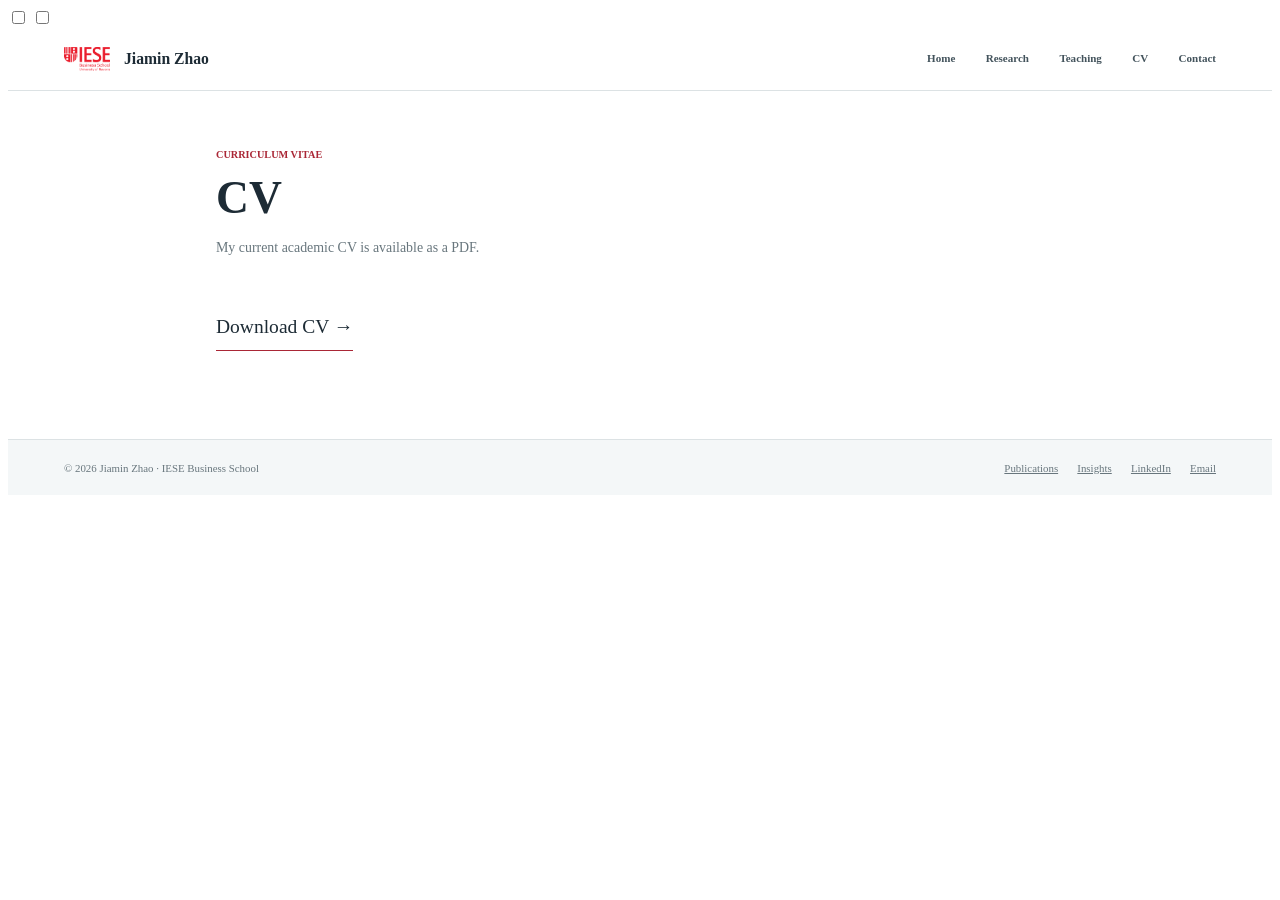
==== commit c3536d0f: "Build MkDocs site [skip ci]" ====
--- a/cv/index.html
+++ b/cv/index.html
@@ -6,7 +6,7 @@
       <meta charset="utf-8">
       <meta name="viewport" content="width=device-width,initial-scale=1">
       
-        <meta name="description" content="Jiamin Zhao is a Ph.D. student in Accounting at IESE Business School researching corporate disclosure, stakeholder pressure, public activism, textual analysis, capital markets, labor markets, and sustainability.">
+        <meta name="description" content="Download the academic curriculum vitae of Jiamin Zhao.">
       
       
       
@@ -21,7 +21,7 @@
       
       
       <link rel="icon" href="../assets/images/monogram.svg">
-      <meta name="generator" content="mkdocs-1.6.1, mkdocs-material-9.7.6">
+      <meta name="generator" content="mkdocs-1.6.1, mkdocs-material-9.7.7">
     
     
       
@@ -29,7 +29,7 @@
       
     
     
-      <link rel="stylesheet" href="../assets/stylesheets/main.484c7ddc.min.css">
+      <link rel="stylesheet" href="../assets/stylesheets/main.ec1eaa64.min.css">
       
         
         <link rel="stylesheet" href="../assets/stylesheets/palette.ab4e12ef.min.css">
@@ -70,7 +70,7 @@
     
     
     
-    <body dir="ltr" data-md-color-scheme="default" data-md-color-primary="white" data-md-color-accent="teal">
+    <body dir="ltr" data-md-color-scheme="default" data-md-color-primary="white" data-md-color-accent="red">
   
     
     <input class="md-toggle" data-md-toggle="drawer" type="checkbox" id="__drawer" autocomplete="off">
@@ -78,557 +78,76 @@
     <label class="md-overlay" for="__drawer"></label>
     <div data-md-component="skip">
       
-        
-        <a href="#cv" class="md-skip">
-          Skip to content
-        </a>
-      
     </div>
     <div data-md-component="announce">
       
     </div>
     
     
-      
+  <header class="site-header">
+    <a class="site-skip" href="#main-content">Skip to content</a>
+    <div class="site-header__inner">
+      <a class="site-brand" href=".." aria-label="Jiamin Zhao, home">
+        <img src="../assets/iese-logo.png" alt="IESE Business School" width="58" height="31">
+        <span>Jiamin Zhao</span>
+      </a>
+      <nav class="site-nav" aria-label="Primary navigation">
+        <a href=".." >Home</a>
+        <a href="../research/" >Research</a>
+        <a href="../teaching/" >Teaching</a>
+        <a href="../assets/cv.pdf">CV</a>
+        <a href="mailto:JZhao@iese.edu">Contact</a>
+      </nav>
+      <details class="site-menu">
+        <summary>Menu</summary>
+        <nav aria-label="Mobile navigation">
+          <a href=".." >Home</a>
+          <a href="../research/" >Research</a>
+          <a href="../teaching/" >Teaching</a>
+          <a href="../assets/cv.pdf">CV</a>
+          <a href="mailto:JZhao@iese.edu">Contact</a>
+        </nav>
+      </details>
+    </div>
+  </header>
 
-<header class="md-header" data-md-component="header">
-  <nav class="md-header__inner md-grid" aria-label="Header">
-    <a href=".." title="Jiamin Zhao" class="md-header__button md-logo" aria-label="Jiamin Zhao" data-md-component="logo">
-      
-  <img src="../assets/iese-logo.png" alt="logo">
-
-    </a>
-    <label class="md-header__button md-icon" for="__drawer">
-      
-      <svg xmlns="http://www.w3.org/2000/svg" viewBox="0 0 24 24"><path d="M3 6h18v2H3zm0 5h18v2H3zm0 5h18v2H3z"/></svg>
-    </label>
-    <div class="md-header__title" data-md-component="header-title">
-      <div class="md-header__ellipsis">
-        <div class="md-header__topic">
-          <span class="md-ellipsis">
-            Jiamin Zhao
-          </span>
-        </div>
-        <div class="md-header__topic" data-md-component="header-topic">
-          <span class="md-ellipsis">
-            
-              CV
-            
-          </span>
-        </div>
-      </div>
-    </div>
-    
-      
-    
-    
-    
-    
-      
-      
-        <label class="md-header__button md-icon" for="__search">
-          
-          <svg xmlns="http://www.w3.org/2000/svg" viewBox="0 0 24 24"><path d="M9.5 3A6.5 6.5 0 0 1 16 9.5c0 1.61-.59 3.09-1.56 4.23l.27.27h.79l5 5-1.5 1.5-5-5v-.79l-.27-.27A6.52 6.52 0 0 1 9.5 16 6.5 6.5 0 0 1 3 9.5 6.5 6.5 0 0 1 9.5 3m0 2C7 5 5 7 5 9.5S7 14 9.5 14 14 12 14 9.5 12 5 9.5 5"/></svg>
-        </label>
-        <div class="md-search" data-md-component="search" role="dialog">
-  <label class="md-search__overlay" for="__search"></label>
-  <div class="md-search__inner" role="search">
-    <form class="md-search__form" name="search">
-      <input type="text" class="md-search__input" name="query" aria-label="Search" placeholder="Search" autocapitalize="off" autocorrect="off" autocomplete="off" spellcheck="false" data-md-component="search-query" required>
-      <label class="md-search__icon md-icon" for="__search">
-        
-        <svg xmlns="http://www.w3.org/2000/svg" viewBox="0 0 24 24"><path d="M9.5 3A6.5 6.5 0 0 1 16 9.5c0 1.61-.59 3.09-1.56 4.23l.27.27h.79l5 5-1.5 1.5-5-5v-.79l-.27-.27A6.52 6.52 0 0 1 9.5 16 6.5 6.5 0 0 1 3 9.5 6.5 6.5 0 0 1 9.5 3m0 2C7 5 5 7 5 9.5S7 14 9.5 14 14 12 14 9.5 12 5 9.5 5"/></svg>
-        
-        <svg xmlns="http://www.w3.org/2000/svg" viewBox="0 0 24 24"><path d="M20 11v2H8l5.5 5.5-1.42 1.42L4.16 12l7.92-7.92L13.5 5.5 8 11z"/></svg>
-      </label>
-      <nav class="md-search__options" aria-label="Search">
-        
-        <button type="reset" class="md-search__icon md-icon" title="Clear" aria-label="Clear" tabindex="-1">
-          
-          <svg xmlns="http://www.w3.org/2000/svg" viewBox="0 0 24 24"><path d="M19 6.41 17.59 5 12 10.59 6.41 5 5 6.41 10.59 12 5 17.59 6.41 19 12 13.41 17.59 19 19 17.59 13.41 12z"/></svg>
-        </button>
-      </nav>
-      
-        <div class="md-search__suggest" data-md-component="search-suggest"></div>
-      
-    </form>
-    <div class="md-search__output">
-      <div class="md-search__scrollwrap" tabindex="0" data-md-scrollfix>
-        <div class="md-search-result" data-md-component="search-result">
-          <div class="md-search-result__meta">
-            Initializing search
-          </div>
-          <ol class="md-search-result__list" role="presentation"></ol>
-        </div>
-      </div>
-    </div>
-  </div>
-</div>
-      
-    
-    
-      <div class="md-header__source">
-        <a href="https://github.com/zhao-jiamin/zhao-jiamin.github.io" title="Go to repository" class="md-source" data-md-component="source">
-  <div class="md-source__icon md-icon">
-    
-    <svg xmlns="http://www.w3.org/2000/svg" viewBox="0 0 448 512"><!--! Font Awesome Free 7.1.0 by @fontawesome - https://fontawesome.com License - https://fontawesome.com/license/free (Icons: CC BY 4.0, Fonts: SIL OFL 1.1, Code: MIT License) Copyright 2025 Fonticons, Inc.--><path d="M439.6 236.1 244 40.5c-5.4-5.5-12.8-8.5-20.4-8.5s-15 3-20.4 8.4L162.5 81l51.5 51.5c27.1-9.1 52.7 16.8 43.4 43.7l49.7 49.7c34.2-11.8 61.2 31 35.5 56.7-26.5 26.5-70.2-2.9-56-37.3L240.3 199v121.9c25.3 12.5 22.3 41.8 9.1 55-6.4 6.4-15.2 10.1-24.3 10.1s-17.8-3.6-24.3-10.1c-17.6-17.6-11.1-46.9 11.2-56v-123c-20.8-8.5-24.6-30.7-18.6-45L142.6 101 8.5 235.1C3 240.6 0 247.9 0 255.5s3 15 8.5 20.4l195.6 195.7c5.4 5.4 12.7 8.4 20.4 8.4s15-3 20.4-8.4l194.7-194.7c5.4-5.4 8.4-12.8 8.4-20.4s-3-15-8.4-20.4"/></svg>
-  </div>
-  <div class="md-source__repository">
-    zhao-jiamin/zhao-jiamin.github.io
-  </div>
-</a>
-      </div>
-    
-  </nav>
-  
-</header>
-    
     <div class="md-container" data-md-component="container">
       
-      
-        
-          
-            
-<nav class="md-tabs" aria-label="Tabs" data-md-component="tabs">
-  <div class="md-grid">
-    <ul class="md-tabs__list">
-      
-        
-  
-  
-  
-  
-    <li class="md-tabs__item">
-      <a href=".." class="md-tabs__link">
-        
-  
-  
-    
-  
-  About
-
-      </a>
-    </li>
-  
-
-      
-        
-  
-  
-  
-  
-    <li class="md-tabs__item">
-      <a href="../research/" class="md-tabs__link">
-        
-  
-  
-    
-  
-  Research
-
-      </a>
-    </li>
-  
-
-      
-        
-  
-  
-  
-  
-    <li class="md-tabs__item">
-      <a href="../publications/" class="md-tabs__link">
-        
-  
-  
-    
-  
-  Publications
-
-      </a>
-    </li>
-  
-
-      
-        
-  
-  
-  
-  
-    <li class="md-tabs__item">
-      <a href="../teaching/" class="md-tabs__link">
-        
-  
-  
-    
-  
-  Teaching
-
-      </a>
-    </li>
-  
-
-      
-        
-  
-  
-  
-  
-    <li class="md-tabs__item">
-      <a href="../insights/" class="md-tabs__link">
-        
-  
-  
-    
-  
-  Insights
-
-      </a>
-    </li>
-  
-
-      
-        
-  
-  
-  
-    
-  
-  
-    <li class="md-tabs__item md-tabs__item--active">
-      <a href="./" class="md-tabs__link">
-        
-  
-  
-    
-  
-  CV
-
-      </a>
-    </li>
-  
-
-      
-    </ul>
-  </div>
-</nav>
-          
-        
       
       <main class="md-main" data-md-component="main">
         <div class="md-main__inner md-grid">
           
-            
-              
-              <div class="md-sidebar md-sidebar--primary" data-md-component="sidebar" data-md-type="navigation" >
-                <div class="md-sidebar__scrollwrap">
-                  <div class="md-sidebar__inner">
-                    
+          
+  <div class="md-content" data-md-component="content">
+    <article class="md-content__inner md-typeset" id="main-content" tabindex="-1">
+      <header class="page-heading">
+  <p class="eyebrow">Curriculum vitae</p>
+  <h1>CV</h1>
+  <p>My current academic CV is available as a PDF.</p>
+</header>
 
+<p class="cv-download"><a href="../assets/cv.pdf">Download CV <span aria-hidden="true">&rarr;</span></a></p>
+    </article>
+  </div>
 
-  
-
-
-<nav class="md-nav md-nav--primary md-nav--lifted" aria-label="Navigation" data-md-level="0">
-  <label class="md-nav__title" for="__drawer">
-    <a href=".." title="Jiamin Zhao" class="md-nav__button md-logo" aria-label="Jiamin Zhao" data-md-component="logo">
-      
-  <img src="../assets/iese-logo.png" alt="logo">
-
-    </a>
-    Jiamin Zhao
-  </label>
-  
-    <div class="md-nav__source">
-      <a href="https://github.com/zhao-jiamin/zhao-jiamin.github.io" title="Go to repository" class="md-source" data-md-component="source">
-  <div class="md-source__icon md-icon">
-    
-    <svg xmlns="http://www.w3.org/2000/svg" viewBox="0 0 448 512"><!--! Font Awesome Free 7.1.0 by @fontawesome - https://fontawesome.com License - https://fontawesome.com/license/free (Icons: CC BY 4.0, Fonts: SIL OFL 1.1, Code: MIT License) Copyright 2025 Fonticons, Inc.--><path d="M439.6 236.1 244 40.5c-5.4-5.5-12.8-8.5-20.4-8.5s-15 3-20.4 8.4L162.5 81l51.5 51.5c27.1-9.1 52.7 16.8 43.4 43.7l49.7 49.7c34.2-11.8 61.2 31 35.5 56.7-26.5 26.5-70.2-2.9-56-37.3L240.3 199v121.9c25.3 12.5 22.3 41.8 9.1 55-6.4 6.4-15.2 10.1-24.3 10.1s-17.8-3.6-24.3-10.1c-17.6-17.6-11.1-46.9 11.2-56v-123c-20.8-8.5-24.6-30.7-18.6-45L142.6 101 8.5 235.1C3 240.6 0 247.9 0 255.5s3 15 8.5 20.4l195.6 195.7c5.4 5.4 12.7 8.4 20.4 8.4s15-3 20.4-8.4l194.7-194.7c5.4-5.4 8.4-12.8 8.4-20.4s-3-15-8.4-20.4"/></svg>
-  </div>
-  <div class="md-source__repository">
-    zhao-jiamin/zhao-jiamin.github.io
-  </div>
-</a>
-    </div>
-  
-  <ul class="md-nav__list" data-md-scrollfix>
-    
-      
-      
-  
-  
-  
-  
-    <li class="md-nav__item">
-      <a href=".." class="md-nav__link">
-        
-  
-  
-  <span class="md-ellipsis">
-    
-  
-    About
-  
-
-    
-  </span>
-  
-  
-
-      </a>
-    </li>
-  
-
-    
-      
-      
-  
-  
-  
-  
-    <li class="md-nav__item">
-      <a href="../research/" class="md-nav__link">
-        
-  
-  
-  <span class="md-ellipsis">
-    
-  
-    Research
-  
-
-    
-  </span>
-  
-  
-
-      </a>
-    </li>
-  
-
-    
-      
-      
-  
-  
-  
-  
-    <li class="md-nav__item">
-      <a href="../publications/" class="md-nav__link">
-        
-  
-  
-  <span class="md-ellipsis">
-    
-  
-    Publications
-  
-
-    
-  </span>
-  
-  
-
-      </a>
-    </li>
-  
-
-    
-      
-      
-  
-  
-  
-  
-    <li class="md-nav__item">
-      <a href="../teaching/" class="md-nav__link">
-        
-  
-  
-  <span class="md-ellipsis">
-    
-  
-    Teaching
-  
-
-    
-  </span>
-  
-  
-
-      </a>
-    </li>
-  
-
-    
-      
-      
-  
-  
-  
-  
-    <li class="md-nav__item">
-      <a href="../insights/" class="md-nav__link">
-        
-  
-  
-  <span class="md-ellipsis">
-    
-  
-    Insights
-  
-
-    
-  </span>
-  
-  
-
-      </a>
-    </li>
-  
-
-    
-      
-      
-  
-  
-    
-  
-  
-  
-    <li class="md-nav__item md-nav__item--active">
-      
-      <input class="md-nav__toggle md-toggle" type="checkbox" id="__toc">
-      
-      
-        
-      
-      
-      <a href="./" class="md-nav__link md-nav__link--active">
-        
-  
-  
-  <span class="md-ellipsis">
-    
-  
-    CV
-  
-
-    
-  </span>
-  
-  
-
-      </a>
-      
-    </li>
-  
-
-    
-  </ul>
-</nav>
-                  </div>
-                </div>
-              </div>
-            
-            
-              
-              <div class="md-sidebar md-sidebar--secondary" data-md-component="sidebar" data-md-type="toc" >
-                <div class="md-sidebar__scrollwrap">
-                  <div class="md-sidebar__inner">
-                    
-
-<nav class="md-nav md-nav--secondary" aria-label="Table of contents">
-  
-  
-  
-    
-  
-  
-</nav>
-                  </div>
-                </div>
-              </div>
-            
-          
-          
-            <div class="md-content" data-md-component="content">
-              
-              <article class="md-content__inner md-typeset">
-                
-                  
-
-
-  
-  
-
-
-<h1 id="cv">CV<a class="headerlink" href="#cv" title="Permanent link">&para;</a></h1>
-<p>You can download my CV below.</p>
-<p><a class="md-button md-button--primary" href="../assets/cv.pdf">Download CV</a></p>
-
-
-
-
-
-
-
-
-
-
-
-
-                
-              </article>
-            </div>
-          
           
 <script>var target=document.getElementById(location.hash.slice(1));target&&target.name&&(target.checked=target.name.startsWith("__tabbed_"))</script>
         </div>
         
-          <button type="button" class="md-top md-icon" data-md-component="top" hidden>
-  
-  <svg xmlns="http://www.w3.org/2000/svg" viewBox="0 0 24 24"><path d="M13 20h-2V8l-5.5 5.5-1.42-1.42L12 4.16l7.92 7.92-1.42 1.42L13 8z"/></svg>
-  Back to top
-</button>
-        
       </main>
       
-        <footer class="md-footer">
-  
-  <div class="md-footer-meta md-typeset">
-    <div class="md-footer-meta__inner md-grid">
-      <div class="md-copyright">
-  
-    <div class="md-copyright__highlight">
-      Copyright &copy; 2026 Jiamin Zhao
+  <footer class="site-footer">
+    <div class="site-footer__inner">
+      <p>&copy; 2026 Jiamin Zhao <span aria-hidden="true">&middot;</span> IESE Business School</p>
+      <nav aria-label="Secondary navigation">
+        <a href="../publications/">Publications</a>
+        <a href="../insights/">Insights</a>
+        <a href="https://www.linkedin.com/in/jiamin-zhao-689607228/">LinkedIn</a>
+        <a href="mailto:JZhao@iese.edu">Email</a>
+      </nav>
     </div>
-  
-  
-    Made with
-    <a href="https://squidfunk.github.io/mkdocs-material/" target="_blank" rel="noopener">
-      Material for MkDocs
-    </a>
-  
-</div>
-      
-        
-<div class="md-social">
-  
-    
-    
-    
-    
-    <a href="https://github.com/zhao-jiamin" target="_blank" rel="noopener" title="GitHub" class="md-social__link">
-      <svg xmlns="http://www.w3.org/2000/svg" viewBox="0 0 512 512"><!--! Font Awesome Free 7.1.0 by @fontawesome - https://fontawesome.com License - https://fontawesome.com/license/free (Icons: CC BY 4.0, Fonts: SIL OFL 1.1, Code: MIT License) Copyright 2025 Fonticons, Inc.--><path d="M173.9 397.4c0 2-2.3 3.6-5.2 3.6-3.3.3-5.6-1.3-5.6-3.6 0-2 2.3-3.6 5.2-3.6 3-.3 5.6 1.3 5.6 3.6m-31.1-4.5c-.7 2 1.3 4.3 4.3 4.9 2.6 1 5.6 0 6.2-2s-1.3-4.3-4.3-5.2c-2.6-.7-5.5.3-6.2 2.3m44.2-1.7c-2.9.7-4.9 2.6-4.6 4.9.3 2 2.9 3.3 5.9 2.6 2.9-.7 4.9-2.6 4.6-4.6-.3-1.9-3-3.2-5.9-2.9M252.8 8C114.1 8 8 113.3 8 252c0 110.9 69.8 205.8 169.5 239.2 12.8 2.3 17.3-5.6 17.3-12.1 0-6.2-.3-40.4-.3-61.4 0 0-70 15-84.7-29.8 0 0-11.4-29.1-27.8-36.6 0 0-22.9-15.7 1.6-15.4 0 0 24.9 2 38.6 25.8 21.9 38.6 58.6 27.5 72.9 20.9 2.3-16 8.8-27.1 16-33.7-55.9-6.2-112.3-14.3-112.3-110.5 0-27.5 7.6-41.3 23.6-58.9-2.6-6.5-11.1-33.3 2.6-67.9 20.9-6.5 69 27 69 27 20-5.6 41.5-8.5 62.8-8.5s42.8 2.9 62.8 8.5c0 0 48.1-33.6 69-27 13.7 34.7 5.2 61.4 2.6 67.9 16 17.7 25.8 31.5 25.8 58.9 0 96.5-58.9 104.2-114.8 110.5 9.2 7.9 17 22.9 17 46.4 0 33.7-.3 75.4-.3 83.6 0 6.5 4.6 14.4 17.3 12.1C436.2 457.8 504 362.9 504 252 504 113.3 391.5 8 252.8 8M105.2 352.9c-1.3 1-1 3.3.7 5.2 1.6 1.6 3.9 2.3 5.2 1 1.3-1 1-3.3-.7-5.2-1.6-1.6-3.9-2.3-5.2-1m-10.8-8.1c-.7 1.3.3 2.9 2.3 3.9 1.6 1 3.6.7 4.3-.7.7-1.3-.3-2.9-2.3-3.9-2-.6-3.6-.3-4.3.7m32.4 35.6c-1.6 1.3-1 4.3 1.3 6.2 2.3 2.3 5.2 2.6 6.5 1 1.3-1.3.7-4.3-1.3-6.2-2.2-2.3-5.2-2.6-6.5-1m-11.4-14.7c-1.6 1-1.6 3.6 0 5.9s4.3 3.3 5.6 2.3c1.6-1.3 1.6-3.9 0-6.2-1.4-2.3-4-3.3-5.6-2"/></svg>
-    </a>
-  
-</div>
-      
-    </div>
-  </div>
-</footer>
-      
+  </footer>
+
     </div>
     <div class="md-dialog" data-md-component="dialog">
       <div class="md-dialog__inner md-typeset"></div>
@@ -638,10 +157,10 @@
     
       
       
-      <script id="__config" type="application/json">{"annotate": null, "base": "..", "features": ["navigation.tabs", "navigation.sections", "navigation.indexes", "navigation.top", "toc.follow", "search.suggest", "search.highlight", "content.code.copy"], "search": "../assets/javascripts/workers/search.2c215733.min.js", "tags": null, "translations": {"clipboard.copied": "Copied to clipboard", "clipboard.copy": "Copy to clipboard", "search.result.more.one": "1 more on this page", "search.result.more.other": "# more on this page", "search.result.none": "No matching documents", "search.result.one": "1 matching document", "search.result.other": "# matching documents", "search.result.placeholder": "Type to start searching", "search.result.term.missing": "Missing", "select.version": "Select version"}, "version": null}</script>
+      <script id="__config" type="application/json">{"annotate": null, "base": "..", "features": [], "search": "../assets/javascripts/workers/search.2c215733.min.js", "tags": null, "translations": {"clipboard.copied": "Copied to clipboard", "clipboard.copy": "Copy to clipboard", "search.result.more.one": "1 more on this page", "search.result.more.other": "# more on this page", "search.result.none": "No matching documents", "search.result.one": "1 matching document", "search.result.other": "# matching documents", "search.result.placeholder": "Type to start searching", "search.result.term.missing": "Missing", "select.version": "Select version"}, "version": null}</script>
     
     
-      <script src="../assets/javascripts/bundle.79ae519e.min.js"></script>
+      <script src="../assets/javascripts/bundle.d7400e89.min.js"></script>
       
     
   </body>
--- a/assets/stylesheets/main.ec1eaa64.min.css
+++ b/assets/stylesheets/main.ec1eaa64.min.css
@@ -0,0 +1 @@
+@charset "UTF-8";html{-webkit-text-size-adjust:none;-moz-text-size-adjust:none;text-size-adjust:none;box-sizing:border-box}*,:after,:before{box-sizing:inherit}@media (prefers-reduced-motion){*,:after,:before{transition:none!important}}body{margin:0}a,button,input,label{-webkit-tap-highlight-color:transparent}a{color:inherit;text-decoration:none}hr{border:0;box-sizing:initial;display:block;height:.05rem;overflow:visible;padding:0}small{font-size:80%}sub,sup{line-height:1em}img{border-style:none}table{border-collapse:initial;border-spacing:0}td,th{font-weight:400;vertical-align:top}button{background:#0000;border:0;font-family:inherit;font-size:inherit;margin:0;padding:0}input{border:0;outline:none}:root{--md-primary-fg-color:#4051b5;--md-primary-fg-color--light:#5d6cc0;--md-primary-fg-color--dark:#303fa1;--md-primary-bg-color:#fff;--md-primary-bg-color--light:#ffffffb3;--md-accent-fg-color:#526cfe;--md-accent-fg-color--transparent:#526cfe1a;--md-accent-bg-color:#fff;--md-accent-bg-color--light:#ffffffb3}[data-md-color-scheme=default]{color-scheme:light}[data-md-color-scheme=default] img[src$="#gh-dark-mode-only"],[data-md-color-scheme=default] img[src$="#only-dark"]{display:none}:root,[data-md-color-scheme=default]{--md-hue:225deg;--md-default-fg-color:#000000de;--md-default-fg-color--light:#0000008a;--md-default-fg-color--lighter:#00000052;--md-default-fg-color--lightest:#00000012;--md-default-bg-color:#fff;--md-default-bg-color--light:#ffffffb3;--md-default-bg-color--lighter:#ffffff4d;--md-default-bg-color--lightest:#ffffff1f;--md-code-fg-color:#36464e;--md-code-bg-color:#f5f5f5;--md-code-bg-color--light:#f5f5f5b3;--md-code-bg-color--lighter:#f5f5f54d;--md-code-hl-color:#4287ff;--md-code-hl-color--light:#4287ff1a;--md-code-hl-number-color:#d52a2a;--md-code-hl-special-color:#db1457;--md-code-hl-function-color:#a846b9;--md-code-hl-constant-color:#6e59d9;--md-code-hl-keyword-color:#3f6ec6;--md-code-hl-string-color:#1c7d4d;--md-code-hl-name-color:var(--md-code-fg-color);--md-code-hl-operator-color:var(--md-default-fg-color--light);--md-code-hl-punctuation-color:var(--md-default-fg-color--light);--md-code-hl-comment-color:var(--md-default-fg-color--light);--md-code-hl-generic-color:var(--md-default-fg-color--light);--md-code-hl-variable-color:var(--md-default-fg-color--light);--md-typeset-color:var(--md-default-fg-color);--md-typeset-a-color:var(--md-primary-fg-color);--md-typeset-del-color:#f5503d26;--md-typeset-ins-color:#0bd57026;--md-typeset-kbd-color:#fafafa;--md-typeset-kbd-accent-color:#fff;--md-typeset-kbd-border-color:#b8b8b8;--md-typeset-mark-color:#ffff0080;--md-typeset-table-color:#0000001f;--md-typeset-table-color--light:rgba(0,0,0,.035);--md-admonition-fg-color:var(--md-default-fg-color);--md-admonition-bg-color:var(--md-default-bg-color);--md-warning-fg-color:#000000de;--md-warning-bg-color:#ff9;--md-footer-fg-color:#fff;--md-footer-fg-color--light:#ffffffb3;--md-footer-fg-color--lighter:#ffffff73;--md-footer-bg-color:#000000de;--md-footer-bg-color--dark:#00000052;--md-shadow-z1:0 0.2rem 0.5rem #0000000d,0 0 0.05rem #0000001a;--md-shadow-z2:0 0.2rem 0.5rem #0000001a,0 0 0.05rem #00000040;--md-shadow-z3:0 0.2rem 0.5rem #0003,0 0 0.05rem #00000059}.md-icon svg{fill:currentcolor;display:block;height:1.2rem;width:1.2rem}body{-webkit-font-smoothing:antialiased;-moz-osx-font-smoothing:grayscale;--md-text-font-family:var(--md-text-font,_),-apple-system,BlinkMacSystemFont,Helvetica,Arial,sans-serif;--md-code-font-family:var(--md-code-font,_),SFMono-Regular,Consolas,Menlo,monospace}aside,body,input{font-feature-settings:"kern","liga";color:var(--md-typeset-color);font-family:var(--md-text-font-family)}code,kbd,pre{font-feature-settings:"kern";font-family:var(--md-code-font-family)}:root{--md-typeset-table-sort-icon:url('data:image/svg+xml;charset=utf-8,<svg xmlns="http://www.w3.org/2000/svg" viewBox="0 0 24 24"><path d="m18 21-4-4h3V7h-3l4-4 4 4h-3v10h3M2 19v-2h10v2M2 13v-2h7v2M2 7V5h4v2z"/></svg>');--md-typeset-table-sort-icon--asc:url('data:image/svg+xml;charset=utf-8,<svg xmlns="http://www.w3.org/2000/svg" viewBox="0 0 24 24"><path d="M19 17h3l-4 4-4-4h3V3h2M2 17h10v2H2M6 5v2H2V5m0 6h7v2H2z"/></svg>');--md-typeset-table-sort-icon--desc:url('data:image/svg+xml;charset=utf-8,<svg xmlns="http://www.w3.org/2000/svg" viewBox="0 0 24 24"><path d="M19 7h3l-4-4-4 4h3v14h2M2 17h10v2H2M6 5v2H2V5m0 6h7v2H2z"/></svg>')}.md-typeset{-webkit-print-color-adjust:exact;color-adjust:exact;font-size:.8rem;line-height:1.6;overflow-wrap:break-word}@media print{.md-typeset{font-size:.68rem}}.md-typeset blockquote,.md-typeset dl,.md-typeset figure,.md-typeset ol,.md-typeset pre,.md-typeset ul{margin-bottom:1em;margin-top:1em}.md-typeset h1{color:var(--md-default-fg-color--light);font-size:2em;line-height:1.3;margin:0 0 1.25em}.md-typeset h1,.md-typeset h2{font-weight:300;letter-spacing:-.01em}.md-typeset h2{font-size:1.5625em;line-height:1.4;margin:1.6em 0 .64em}.md-typeset h3{font-size:1.25em;font-weight:400;letter-spacing:-.01em;line-height:1.5;margin:1.6em 0 .8em}.md-typeset h2+h3{margin-top:.8em}.md-typeset h4{font-weight:700;letter-spacing:-.01em;margin:1em 0}.md-typeset h5,.md-typeset h6{color:var(--md-default-fg-color--light);font-size:.8em;font-weight:700;letter-spacing:-.01em;margin:1.25em 0}.md-typeset h5{text-transform:uppercase}.md-typeset h5 code{text-transform:none}.md-typeset hr{border-bottom:.05rem solid var(--md-default-fg-color--lightest);display:flow-root;margin:1.5em 0}.md-typeset a{color:var(--md-typeset-a-color);word-break:break-word}.md-typeset a,.md-typeset a:before{transition:color 125ms}.md-typeset a:focus,.md-typeset a:hover{color:var(--md-accent-fg-color)}.md-typeset a:focus code,.md-typeset a:hover code{background-color:var(--md-accent-fg-color--transparent);color:var(--md-accent-fg-color)}.md-typeset a code{color:var(--md-typeset-a-color)}.md-typeset a.focus-visible{outline-color:var(--md-accent-fg-color);outline-offset:.2rem}.md-typeset code,.md-typeset kbd,.md-typeset pre{color:var(--md-code-fg-color);direction:ltr;font-variant-ligatures:none;transition:background-color 125ms}@media print{.md-typeset code,.md-typeset kbd,.md-typeset pre{white-space:pre-wrap}}.md-typeset code{background-color:var(--md-code-bg-color);border-radius:.1rem;-webkit-box-decoration-break:clone;box-decoration-break:clone;font-size:.85em;padding:0 .2941176471em;transition:color 125ms,background-color 125ms;word-break:break-word}.md-typeset code:not(.focus-visible){-webkit-tap-highlight-color:transparent;outline:none}.md-typeset pre{display:flow-root;line-height:1.4;position:relative}.md-typeset pre>code{-webkit-box-decoration-break:slice;box-decoration-break:slice;box-shadow:none;display:block;margin:0;outline-color:var(--md-accent-fg-color);overflow:auto;padding:.7720588235em 1.1764705882em;scrollbar-color:var(--md-default-fg-color--lighter) #0000;scrollbar-width:thin;touch-action:auto;word-break:normal}.md-typeset pre>code:hover{scrollbar-color:var(--md-accent-fg-color) #0000}.md-typeset pre>code::-webkit-scrollbar{height:.2rem;width:.2rem}.md-typeset pre>code::-webkit-scrollbar-thumb{background-color:var(--md-default-fg-color--lighter)}.md-typeset pre>code::-webkit-scrollbar-thumb:hover{background-color:var(--md-accent-fg-color)}.md-typeset kbd{background-color:var(--md-typeset-kbd-color);border-radius:.1rem;box-shadow:0 .1rem 0 .05rem var(--md-typeset-kbd-border-color),0 .1rem 0 var(--md-typeset-kbd-border-color),0 -.1rem .2rem var(--md-typeset-kbd-accent-color) inset;color:var(--md-default-fg-color);display:inline-block;font-size:.75em;padding:0 .6666666667em;vertical-align:text-top;word-break:break-word}.md-typeset mark{background-color:var(--md-typeset-mark-color);-webkit-box-decoration-break:clone;box-decoration-break:clone;color:inherit;word-break:break-word}.md-typeset abbr{cursor:help;text-decoration:none}.md-typeset [data-preview],.md-typeset abbr{border-bottom:.05rem dotted var(--md-default-fg-color--light)}.md-typeset small{opacity:.75}[dir=ltr] .md-typeset sub,[dir=ltr] .md-typeset sup{margin-left:.078125em}[dir=rtl] .md-typeset sub,[dir=rtl] .md-typeset sup{margin-right:.078125em}[dir=ltr] .md-typeset blockquote{padding-left:.6rem}[dir=rtl] .md-typeset blockquote{padding-right:.6rem}[dir=ltr] .md-typeset blockquote{border-left:.2rem solid var(--md-default-fg-color--lighter)}[dir=rtl] .md-typeset blockquote{border-right:.2rem solid var(--md-default-fg-color--lighter)}.md-typeset blockquote{color:var(--md-default-fg-color--light);margin-left:0;margin-right:0}.md-typeset ul{list-style-type:disc}.md-typeset ul[type]{list-style-type:revert-layer}[dir=ltr] .md-typeset ol,[dir=ltr] .md-typeset ul{margin-left:.625em}[dir=rtl] .md-typeset ol,[dir=rtl] .md-typeset ul{margin-right:.625em}.md-typeset ol,.md-typeset ul{padding:0}.md-typeset ol:not([hidden]),.md-typeset ul:not([hidden]){display:flow-root}.md-typeset ol ol,.md-typeset ul ol{list-style-type:lower-alpha}.md-typeset ol ol ol,.md-typeset ul ol ol{list-style-type:lower-roman}.md-typeset ol ol ol ol,.md-typeset ul ol ol ol{list-style-type:upper-alpha}.md-typeset ol ol ol ol ol,.md-typeset ul ol ol ol ol{list-style-type:upper-roman}.md-typeset ol[type],.md-typeset ul[type]{list-style-type:revert-layer}[dir=ltr] .md-typeset ol li,[dir=ltr] .md-typeset ul li{margin-left:1.25em}[dir=rtl] .md-typeset ol li,[dir=rtl] .md-typeset ul li{margin-right:1.25em}.md-typeset ol li,.md-typeset ul li{margin-bottom:.5em}.md-typeset ol li blockquote,.md-typeset ol li p,.md-typeset ul li blockquote,.md-typeset ul li p{margin:.5em 0}.md-typeset ol li:last-child,.md-typeset ul li:last-child{margin-bottom:0}[dir=ltr] .md-typeset ol li ol,[dir=ltr] .md-typeset ol li ul,[dir=ltr] .md-typeset ul li ol,[dir=ltr] .md-typeset ul li ul{margin-left:.625em}[dir=rtl] .md-typeset ol li ol,[dir=rtl] .md-typeset ol li ul,[dir=rtl] .md-typeset ul li ol,[dir=rtl] .md-typeset ul li ul{margin-right:.625em}.md-typeset ol li ol,.md-typeset ol li ul,.md-typeset ul li ol,.md-typeset ul li ul{margin-bottom:.5em;margin-top:.5em}[dir=ltr] .md-typeset dd{margin-left:1.875em}[dir=rtl] .md-typeset dd{margin-right:1.875em}.md-typeset dd{margin-bottom:1.5em;margin-top:1em}.md-typeset img,.md-typeset svg,.md-typeset video{height:auto;max-width:100%}.md-typeset img[align=left]{margin:1em 1em 1em 0}.md-typeset img[align=right]{margin:1em 0 1em 1em}.md-typeset img[align]:only-child{margin-top:0}.md-typeset figure{display:flow-root;margin:1em auto;max-width:100%;text-align:center;width:fit-content}.md-typeset figure img{display:block;margin:0 auto}.md-typeset figcaption{font-style:italic;margin:1em auto;max-width:24rem}.md-typeset iframe{max-width:100%}.md-typeset table:not([class]){background-color:var(--md-default-bg-color);border:.05rem solid var(--md-typeset-table-color);border-radius:.1rem;display:inline-block;font-size:.64rem;max-width:100%;overflow:auto;touch-action:auto}@media print{.md-typeset table:not([class]){display:table}}.md-typeset table:not([class])+*{margin-top:1.5em}.md-typeset table:not([class]) td>:first-child,.md-typeset table:not([class]) th>:first-child{margin-top:0}.md-typeset table:not([class]) td>:last-child,.md-typeset table:not([class]) th>:last-child{margin-bottom:0}.md-typeset table:not([class]) td:not([align]),.md-typeset table:not([class]) th:not([align]){text-align:left}[dir=rtl] .md-typeset table:not([class]) td:not([align]),[dir=rtl] .md-typeset table:not([class]) th:not([align]){text-align:right}.md-typeset table:not([class]) th{font-weight:700;min-width:5rem;padding:.9375em 1.25em;vertical-align:top}.md-typeset table:not([class]) td{border-top:.05rem solid var(--md-typeset-table-color);padding:.9375em 1.25em;vertical-align:top}.md-typeset table:not([class]) tbody tr{transition:background-color 125ms}.md-typeset table:not([class]) tbody tr:hover{background-color:var(--md-typeset-table-color--light);box-shadow:0 .05rem 0 var(--md-default-bg-color) inset}.md-typeset table:not([class]) a{word-break:normal}.md-typeset table th[role=columnheader]{cursor:pointer}[dir=ltr] .md-typeset table th[role=columnheader]:after{margin-left:.5em}[dir=rtl] .md-typeset table th[role=columnheader]:after{margin-right:.5em}.md-typeset table th[role=columnheader]:after{content:"";display:inline-block;height:1.2em;-webkit-mask-image:var(--md-typeset-table-sort-icon);mask-image:var(--md-typeset-table-sort-icon);-webkit-mask-repeat:no-repeat;mask-repeat:no-repeat;-webkit-mask-size:contain;mask-size:contain;transition:background-color 125ms;vertical-align:text-bottom;width:1.2em}.md-typeset table th[role=columnheader]:hover:after{background-color:var(--md-default-fg-color--lighter)}.md-typeset table th[role=columnheader][aria-sort=ascending]:after{background-color:var(--md-default-fg-color--light);-webkit-mask-image:var(--md-typeset-table-sort-icon--asc);mask-image:var(--md-typeset-table-sort-icon--asc)}.md-typeset table th[role=columnheader][aria-sort=descending]:after{background-color:var(--md-default-fg-color--light);-webkit-mask-image:var(--md-typeset-table-sort-icon--desc);mask-image:var(--md-typeset-table-sort-icon--desc)}.md-typeset__scrollwrap{margin:1em -.8rem;overflow-x:auto;touch-action:auto}.md-typeset__table{display:inline-block;margin-bottom:.5em;padding:0 .8rem}@media print{.md-typeset__table{display:block}}html .md-typeset__table table{display:table;margin:0;overflow:hidden;width:100%}@media screen and (max-width:44.984375em){.md-content__inner>pre{margin:1em -.8rem}.md-content__inner>pre code{border-radius:0}}.md-typeset .md-author{border-radius:100%;display:block;flex-shrink:0;height:1.6rem;overflow:hidden;position:relative;transition:color 125ms,transform 125ms;width:1.6rem}.md-typeset .md-author img{display:block}.md-typeset .md-author--more{background:var(--md-default-fg-color--lightest);color:var(--md-default-fg-color--lighter);font-size:.6rem;font-weight:700;line-height:1.6rem;text-align:center}.md-typeset .md-author--long{height:2.4rem;width:2.4rem}.md-typeset a.md-author{transform:scale(1)}.md-typeset a.md-author img{border-radius:100%;filter:grayscale(100%) opacity(75%);transition:filter 125ms}.md-typeset a.md-author:focus,.md-typeset a.md-author:hover{transform:scale(1.1);z-index:1}.md-typeset a.md-author:focus img,.md-typeset a.md-author:hover img{filter:grayscale(0)}.md-banner{background-color:var(--md-footer-bg-color);color:var(--md-footer-fg-color);overflow:auto}@media print{.md-banner{display:none}}.md-banner--warning{background-color:var(--md-warning-bg-color);color:var(--md-warning-fg-color)}.md-banner__inner{font-size:.7rem;margin:.6rem auto;padding:0 .8rem}[dir=ltr] .md-banner__button{float:right}[dir=rtl] .md-banner__button{float:left}.md-banner__button{color:inherit;cursor:pointer;transition:opacity .25s}.no-js .md-banner__button{display:none}.md-banner__button:hover{opacity:.7}html{font-size:125%;height:100%;overflow-x:hidden}@media screen and (min-width:100em){html{font-size:137.5%}}@media screen and (min-width:125em){html{font-size:150%}}body{background-color:var(--md-default-bg-color);display:flex;flex-direction:column;font-size:.5rem;min-height:100%;position:relative;width:100%}@media print{body{display:block}}@media screen and (max-width:59.984375em){body[data-md-scrolllock]{position:fixed}}.md-grid{margin-left:auto;margin-right:auto;max-width:61rem}.md-container{display:flex;flex-direction:column;flex-grow:1}@media print{.md-container{display:block}}.md-main{flex-grow:1}.md-main__inner{display:flex;height:100%;margin-top:1.5rem}.md-ellipsis{overflow:hidden;text-overflow:ellipsis}.md-toggle{display:none}.md-option{height:0;opacity:0;position:absolute;width:0}.md-option:checked+label:not([hidden]){display:block}.md-option.focus-visible+label{outline-color:var(--md-accent-fg-color);outline-style:auto}.md-skip{background-color:var(--md-default-fg-color);border-radius:.1rem;color:var(--md-default-bg-color);font-size:.64rem;margin:.5rem;opacity:0;outline-color:var(--md-accent-fg-color);padding:.3rem .5rem;position:fixed;transform:translateY(.4rem);z-index:-1}.md-skip:focus{opacity:1;transform:translateY(0);transition:transform .25s cubic-bezier(.4,0,.2,1),opacity 175ms 75ms;z-index:10}@page{margin:25mm}:root{--md-clipboard-icon:url('data:image/svg+xml;charset=utf-8,<svg xmlns="http://www.w3.org/2000/svg" viewBox="0 0 24 24"><path d="M19 21H8V7h11m0-2H8a2 2 0 0 0-2 2v14a2 2 0 0 0 2 2h11a2 2 0 0 0 2-2V7a2 2 0 0 0-2-2m-3-4H4a2 2 0 0 0-2 2v14h2V3h12z"/></svg>')}.md-clipboard{border-radius:.1rem;color:var(--md-default-fg-color--lightest);cursor:pointer;height:1.5em;outline-color:var(--md-accent-fg-color);outline-offset:.1rem;transition:color .25s;width:1.5em;z-index:1}@media print{.md-clipboard{display:none}}.md-clipboard:not(.focus-visible){-webkit-tap-highlight-color:transparent;outline:none}:hover>.md-clipboard{color:var(--md-default-fg-color--light)}.md-clipboard:focus,.md-clipboard:hover{color:var(--md-accent-fg-color)}.md-clipboard:after{background-color:currentcolor;content:"";display:block;height:1.125em;margin:0 auto;-webkit-mask-image:var(--md-clipboard-icon);mask-image:var(--md-clipboard-icon);-webkit-mask-position:center;mask-position:center;-webkit-mask-repeat:no-repeat;mask-repeat:no-repeat;-webkit-mask-size:contain;mask-size:contain;width:1.125em}.md-clipboard--inline{cursor:pointer}.md-clipboard--inline code{transition:color .25s,background-color .25s}.md-clipboard--inline:focus code,.md-clipboard--inline:hover code{background-color:var(--md-accent-fg-color--transparent);color:var(--md-accent-fg-color)}:root{--md-code-select-icon:url('data:image/svg+xml;charset=utf-8,<svg xmlns="http://www.w3.org/2000/svg" viewBox="0 0 24 24"><path d="M19 19h-4v2h4c1.1 0 2-.9 2-2v-4h-2m0-12h-4v2h4v4h2V5c0-1.1-.9-2-2-2M5 5h4V3H5c-1.1 0-2 .9-2 2v4h2m0 6H3v4c0 1.1.9 2 2 2h4v-2H5zm2-4h2v2H7zm4 0h2v2h-2zm4 0h2v2h-2zM7 7h2v2H7zm4 0h2v2h-2zm4 0h2v2h-2zm-8 8h2v2H7zm4 0h2v2h-2zm4 0h2v2h-2z"/></svg>');--md-code-copy-icon:url('data:image/svg+xml;charset=utf-8,<svg xmlns="http://www.w3.org/2000/svg" viewBox="0 0 24 24"><path d="M19 21H8V7h11m0-2H8a2 2 0 0 0-2 2v14a2 2 0 0 0 2 2h11a2 2 0 0 0 2-2V7a2 2 0 0 0-2-2m-3-4H4a2 2 0 0 0-2 2v14h2V3h12z"/></svg>')}.md-typeset .md-code__content{display:grid}.md-code__nav{background-color:var(--md-code-bg-color--lighter);border-radius:.1rem;display:flex;gap:.2rem;padding:.2rem;position:absolute;right:.25em;top:.25em;transition:background-color .25s;z-index:1}:hover>.md-code__nav{background-color:var(--md-code-bg-color--light)}.md-code__button{color:var(--md-default-fg-color--lightest);cursor:pointer;display:block;height:1.5em;outline-color:var(--md-accent-fg-color);outline-offset:.1rem;transition:color .25s;width:1.5em}:hover>*>.md-code__button{color:var(--md-default-fg-color--light)}.md-code__button.focus-visible,.md-code__button:hover{color:var(--md-accent-fg-color)}.md-code__button--active{color:var(--md-default-fg-color)!important}.md-code__button:after{background-color:currentcolor;content:"";display:block;height:1.125em;margin:0 auto;-webkit-mask-position:center;mask-position:center;-webkit-mask-repeat:no-repeat;mask-repeat:no-repeat;-webkit-mask-size:contain;mask-size:contain;width:1.125em}.md-code__button[data-md-type=select]:after{-webkit-mask-image:var(--md-code-select-icon);mask-image:var(--md-code-select-icon)}.md-code__button[data-md-type=copy]:after{-webkit-mask-image:var(--md-code-copy-icon);mask-image:var(--md-code-copy-icon)}@keyframes consent{0%{opacity:0;transform:translateY(100%)}to{opacity:1;transform:translateY(0)}}@keyframes overlay{0%{opacity:0}to{opacity:1}}.md-consent__overlay{animation:overlay .25s both;-webkit-backdrop-filter:blur(.1rem);backdrop-filter:blur(.1rem);background-color:#0000008a;height:100%;opacity:1;position:fixed;top:0;width:100%;z-index:5}.md-consent__inner{animation:consent .5s cubic-bezier(.1,.7,.1,1) both;background-color:var(--md-default-bg-color);border:0;border-radius:.1rem;bottom:0;box-shadow:0 0 .2rem #0000001a,0 .2rem .4rem #0003;max-height:100%;overflow:auto;padding:0;position:fixed;width:100%;z-index:5}.md-consent__form{padding:.8rem}.md-consent__settings{display:none;margin:1em 0}input:checked+.md-consent__settings{display:block}.md-consent__controls{margin-bottom:.8rem}.md-typeset .md-consent__controls .md-button{display:inline}@media screen and (max-width:44.984375em){.md-typeset .md-consent__controls .md-button{display:block;margin-top:.4rem;text-align:center;width:100%}}.md-consent label{cursor:pointer}.md-content{flex-grow:1;min-width:0}.md-content__inner{margin:0 .8rem 1.2rem;padding-top:.6rem}@media screen and (min-width:76.25em){[dir=ltr] .md-sidebar--primary:not([hidden])~.md-content>.md-content__inner{margin-left:1.2rem}[dir=ltr] .md-sidebar--secondary:not([hidden])~.md-content>.md-content__inner,[dir=rtl] .md-sidebar--primary:not([hidden])~.md-content>.md-content__inner{margin-right:1.2rem}[dir=rtl] .md-sidebar--secondary:not([hidden])~.md-content>.md-content__inner{margin-left:1.2rem}}.md-content__inner:before{content:"";display:block;height:.4rem}.md-content__inner>:last-child{margin-bottom:0}[dir=ltr] .md-content__button{float:right}[dir=rtl] .md-content__button{float:left}[dir=ltr] .md-content__button{margin-left:.4rem}[dir=rtl] .md-content__button{margin-right:.4rem}.md-content__button{margin:.4rem 0;padding:0}@media print{.md-content__button{display:none}}.md-typeset .md-content__button{color:var(--md-default-fg-color--lighter)}.md-content__button svg{display:inline;vertical-align:top}[dir=rtl] .md-content__button svg{transform:scaleX(-1)}[dir=ltr] .md-dialog{right:.8rem}[dir=rtl] .md-dialog{left:.8rem}.md-dialog{background-color:var(--md-default-fg-color);border-radius:.1rem;bottom:.8rem;box-shadow:var(--md-shadow-z3);min-width:11.1rem;opacity:0;padding:.4rem .6rem;pointer-events:none;position:fixed;transform:translateY(100%);transition:transform 0ms .4s,opacity .4s;z-index:4}@media print{.md-dialog{display:none}}.md-dialog--active{opacity:1;pointer-events:auto;transform:translateY(0);transition:transform .4s cubic-bezier(.075,.85,.175,1),opacity .4s}.md-dialog__inner{color:var(--md-default-bg-color);font-size:.7rem}.md-feedback{margin:2em 0 1em;text-align:center}.md-feedback fieldset{border:none;margin:0;padding:0}.md-feedback__title{font-weight:700;margin:1em auto}.md-feedback__inner{position:relative}.md-feedback__list{display:flex;flex-wrap:wrap;place-content:baseline center;position:relative}.md-feedback__list:hover .md-icon:not(:disabled){color:var(--md-default-fg-color--lighter)}:disabled .md-feedback__list{min-height:1.8rem}.md-feedback__icon{color:var(--md-default-fg-color--light);cursor:pointer;flex-shrink:0;margin:0 .1rem;transition:color 125ms}.md-feedback__icon:not(:disabled).md-icon:hover{color:var(--md-accent-fg-color)}.md-feedback__icon:disabled{color:var(--md-default-fg-color--lightest);pointer-events:none}.md-feedback__note{opacity:0;position:relative;transform:translateY(.4rem);transition:transform .4s cubic-bezier(.1,.7,.1,1),opacity .15s}.md-feedback__note>*{margin:0 auto;max-width:16rem}:disabled .md-feedback__note{opacity:1;transform:translateY(0)}@media print{.md-feedback{display:none}}.md-footer{background-color:var(--md-footer-bg-color);color:var(--md-footer-fg-color)}@media print{.md-footer{display:none}}.md-footer__inner{justify-content:space-between;overflow:auto;padding:.2rem}.md-footer__inner:not([hidden]){display:flex}.md-footer__link{align-items:end;display:flex;flex-grow:0.01;margin-bottom:.4rem;margin-top:1rem;max-width:100%;outline-color:var(--md-accent-fg-color);overflow:hidden;transition:opacity .25s}.md-footer__link:focus,.md-footer__link:hover{opacity:.7}[dir=rtl] .md-footer__link svg{transform:scaleX(-1)}@media screen and (max-width:44.984375em){.md-footer__link--prev{flex-shrink:0}.md-footer__link--prev .md-footer__title{display:none}}[dir=ltr] .md-footer__link--next{margin-left:auto}[dir=rtl] .md-footer__link--next{margin-right:auto}.md-footer__link--next{text-align:right}[dir=rtl] .md-footer__link--next{text-align:left}.md-footer__title{flex-grow:1;font-size:.9rem;margin-bottom:.7rem;max-width:calc(100% - 2.4rem);padding:0 1rem;white-space:nowrap}.md-footer__button{margin:.2rem;padding:.4rem}.md-footer__direction{font-size:.64rem;opacity:.7}.md-footer-meta{background-color:var(--md-footer-bg-color--dark)}.md-footer-meta__inner{display:flex;flex-wrap:wrap;justify-content:space-between;padding:.2rem}html .md-footer-meta.md-typeset a{color:var(--md-footer-fg-color--light)}html .md-footer-meta.md-typeset a:focus,html .md-footer-meta.md-typeset a:hover{color:var(--md-footer-fg-color)}.md-copyright{color:var(--md-footer-fg-color--lighter);font-size:.64rem;margin:auto .6rem;padding:.4rem 0;width:100%}@media screen and (min-width:45em){.md-copyright{width:auto}}.md-copyright__highlight{color:var(--md-footer-fg-color--light)}.md-social{display:inline-flex;gap:.2rem;margin:0 .4rem;padding:.2rem 0 .6rem}@media screen and (min-width:45em){.md-social{padding:.6rem 0}}.md-social__link{display:inline-block;height:1.6rem;text-align:center;width:1.6rem}.md-social__link:before{line-height:1.9}.md-social__link svg{fill:currentcolor;max-height:.8rem;vertical-align:-25%}.md-typeset .md-button{border:.1rem solid;border-radius:.1rem;color:var(--md-primary-fg-color);cursor:pointer;display:inline-block;font-weight:700;padding:.625em 2em;transition:color 125ms,background-color 125ms,border-color 125ms}.md-typeset .md-button--primary{background-color:var(--md-primary-fg-color);border-color:var(--md-primary-fg-color);color:var(--md-primary-bg-color)}.md-typeset .md-button:focus,.md-typeset .md-button:hover{background-color:var(--md-accent-fg-color);border-color:var(--md-accent-fg-color);color:var(--md-accent-bg-color)}[dir=ltr] .md-typeset .md-input{border-top-left-radius:.1rem}[dir=ltr] .md-typeset .md-input,[dir=rtl] .md-typeset .md-input{border-top-right-radius:.1rem}[dir=rtl] .md-typeset .md-input{border-top-left-radius:.1rem}.md-typeset .md-input{border-bottom:.1rem solid var(--md-default-fg-color--lighter);box-shadow:var(--md-shadow-z1);font-size:.8rem;height:1.8rem;padding:0 .6rem;transition:border .25s,box-shadow .25s}.md-typeset .md-input:focus,.md-typeset .md-input:hover{border-bottom-color:var(--md-accent-fg-color);box-shadow:var(--md-shadow-z2)}.md-typeset .md-input--stretch{width:100%}.md-header{background-color:var(--md-primary-fg-color);box-shadow:0 0 .2rem #0000,0 .2rem .4rem #0000;color:var(--md-primary-bg-color);display:block;left:0;position:sticky;right:0;top:0;z-index:4}@media print{.md-header{display:none}}.md-header[hidden]{transform:translateY(-100%);transition:transform .25s cubic-bezier(.8,0,.6,1),box-shadow .25s}.md-header--shadow{box-shadow:0 0 .2rem #0000001a,0 .2rem .4rem #0003;transition:transform .25s cubic-bezier(.1,.7,.1,1),box-shadow .25s}.md-header__inner{align-items:center;display:flex;padding:0 .2rem}.md-header__button{color:currentcolor;cursor:pointer;margin:.2rem;outline-color:var(--md-accent-fg-color);padding:.4rem;position:relative;transition:opacity .25s;vertical-align:middle;z-index:1}.md-header__button:hover{opacity:.7}.md-header__button:not([hidden]){display:inline-block}.md-header__button:not(.focus-visible){-webkit-tap-highlight-color:transparent;outline:none}.md-header__button.md-logo{margin:.2rem;padding:.4rem}@media screen and (max-width:76.234375em){.md-header__button.md-logo{display:none}}.md-header__button.md-logo img,.md-header__button.md-logo svg{fill:currentcolor;display:block;height:1.2rem;width:auto}@media screen and (min-width:60em){.md-header__button[for=__search]{display:none}}.no-js .md-header__button[for=__search]{display:none}[dir=rtl] .md-header__button[for=__search] svg{transform:scaleX(-1)}@media screen and (min-width:76.25em){.md-header__button[for=__drawer]{display:none}}.md-header__topic{display:flex;max-width:100%;position:absolute;transition:transform .4s cubic-bezier(.1,.7,.1,1),opacity .15s;white-space:nowrap}.md-header__topic+.md-header__topic{opacity:0;pointer-events:none;transform:translateX(1.25rem);transition:transform .4s cubic-bezier(1,.7,.1,.1),opacity .15s;z-index:-1}[dir=rtl] .md-header__topic+.md-header__topic{transform:translateX(-1.25rem)}.md-header__topic:first-child{font-weight:700}[dir=ltr] .md-header__title{margin-left:1rem;margin-right:.4rem}[dir=rtl] .md-header__title{margin-left:.4rem;margin-right:1rem}.md-header__title{flex-grow:1;font-size:.9rem;height:2.4rem;line-height:2.4rem}.md-header__title--active .md-header__topic{opacity:0;pointer-events:none;transform:translateX(-1.25rem);transition:transform .4s cubic-bezier(1,.7,.1,.1),opacity .15s;z-index:-1}[dir=rtl] .md-header__title--active .md-header__topic{transform:translateX(1.25rem)}.md-header__title--active .md-header__topic+.md-header__topic{opacity:1;pointer-events:auto;transform:translateX(0);transition:transform .4s cubic-bezier(.1,.7,.1,1),opacity .15s;z-index:0}.md-header__title>.md-header__ellipsis{height:100%;position:relative;width:100%}.md-header__option{display:flex;flex-shrink:0;max-width:100%;transition:max-width 0ms .25s,opacity .25s .25s;white-space:nowrap}[data-md-toggle=search]:checked~.md-header .md-header__option{max-width:0;opacity:0;transition:max-width 0ms,opacity 0ms}.md-header__option>input{bottom:0}.md-header__source{display:none}@media screen and (min-width:60em){[dir=ltr] .md-header__source{margin-left:1rem}[dir=rtl] .md-header__source{margin-right:1rem}.md-header__source{display:block;max-width:11.7rem;width:11.7rem}}@media screen and (min-width:76.25em){[dir=ltr] .md-header__source{margin-left:1.4rem}[dir=rtl] .md-header__source{margin-right:1.4rem}}.md-meta{color:var(--md-default-fg-color--light);font-size:.7rem;line-height:1.3}.md-meta__list{display:inline-flex;flex-wrap:wrap;list-style:none;margin:0;padding:0}.md-meta__item:not(:last-child):after{content:"·";margin-left:.2rem;margin-right:.2rem}.md-meta__link{color:var(--md-typeset-a-color)}.md-meta__link:focus,.md-meta__link:hover{color:var(--md-accent-fg-color)}.md-draft{background-color:#ff1744;border-radius:.125em;color:#fff;display:inline-block;font-weight:700;padding-left:.5714285714em;padding-right:.5714285714em}:root{--md-nav-icon--prev:url('data:image/svg+xml;charset=utf-8,<svg xmlns="http://www.w3.org/2000/svg" viewBox="0 0 24 24"><path d="M20 11v2H8l5.5 5.5-1.42 1.42L4.16 12l7.92-7.92L13.5 5.5 8 11z"/></svg>');--md-nav-icon--next:url('data:image/svg+xml;charset=utf-8,<svg xmlns="http://www.w3.org/2000/svg" viewBox="0 0 24 24"><path d="M8.59 16.58 13.17 12 8.59 7.41 10 6l6 6-6 6z"/></svg>');--md-toc-icon:url('data:image/svg+xml;charset=utf-8,<svg xmlns="http://www.w3.org/2000/svg" viewBox="0 0 24 24"><path d="M3 9h14V7H3zm0 4h14v-2H3zm0 4h14v-2H3zm16 0h2v-2h-2zm0-10v2h2V7zm0 6h2v-2h-2z"/></svg>')}.md-nav{font-size:.7rem;line-height:1.3}.md-nav__title{color:var(--md-default-fg-color--light);display:block;font-weight:700;overflow:hidden;padding:0 .6rem;text-overflow:ellipsis}.md-nav__title .md-nav__button{display:none}.md-nav__title .md-nav__button img{height:100%;width:auto}.md-nav__title .md-nav__button.md-logo img,.md-nav__title .md-nav__button.md-logo svg{fill:currentcolor;display:block;height:2.4rem;max-width:100%;object-fit:contain;width:auto}.md-nav__list{list-style:none;margin:0;padding:0}.md-nav__link{align-items:flex-start;display:flex;gap:.4rem;margin-top:.625em;scroll-snap-align:start;transition:color 125ms}.md-nav__link--passed,.md-nav__link--passed code{color:var(--md-default-fg-color--light)}.md-nav__item .md-nav__link--active,.md-nav__item .md-nav__link--active code{color:var(--md-typeset-a-color)}.md-nav__link .md-ellipsis{position:relative}.md-nav__link .md-ellipsis code{word-break:normal}[dir=ltr] .md-nav__link .md-icon:last-child{margin-left:auto}[dir=rtl] .md-nav__link .md-icon:last-child{margin-right:auto}.md-nav__link .md-typeset{font-size:.7rem;line-height:1.3}.md-nav__link svg{fill:currentcolor;flex-shrink:0;height:1.3em;position:relative}.md-nav__link[for]:focus,.md-nav__link[for]:hover,.md-nav__link[href]:focus,.md-nav__link[href]:hover{color:var(--md-accent-fg-color);cursor:pointer}.md-nav__link[for]:focus code,.md-nav__link[for]:hover code,.md-nav__link[href]:focus code,.md-nav__link[href]:hover code{background-color:var(--md-accent-fg-color--transparent);color:var(--md-accent-fg-color)}.md-nav__link.focus-visible{outline-color:var(--md-accent-fg-color);outline-offset:.2rem}.md-nav--primary .md-nav__link[for=__toc]{display:none}.md-nav--primary .md-nav__link[for=__toc] .md-icon:after{background-color:currentcolor;display:block;height:100%;-webkit-mask-image:var(--md-toc-icon);mask-image:var(--md-toc-icon);width:100%}.md-nav--primary .md-nav__link[for=__toc]~.md-nav{display:none}.md-nav__container>.md-nav__link{margin-top:0}.md-nav__container>.md-nav__link:first-child{flex-grow:1;min-width:0}.md-nav__icon{flex-shrink:0}.md-nav__source{display:none}@media screen and (max-width:76.234375em){.md-nav--primary,.md-nav--primary .md-nav{background-color:var(--md-default-bg-color);display:flex;flex-direction:column;height:100%;left:0;position:absolute;right:0;top:0;z-index:1}.md-nav--primary .md-nav__item,.md-nav--primary .md-nav__title{font-size:.8rem;line-height:1.5}.md-nav--primary .md-nav__title{background-color:var(--md-default-fg-color--lightest);color:var(--md-default-fg-color--light);cursor:pointer;height:5.6rem;line-height:2.4rem;padding:3rem .8rem .2rem;position:relative;white-space:nowrap}[dir=ltr] .md-nav--primary .md-nav__title .md-nav__icon{left:.4rem}[dir=rtl] .md-nav--primary .md-nav__title .md-nav__icon{right:.4rem}.md-nav--primary .md-nav__title .md-nav__icon{display:block;height:1.2rem;margin:.2rem;position:absolute;top:.4rem;width:1.2rem}.md-nav--primary .md-nav__title .md-nav__icon:after{background-color:currentcolor;content:"";display:block;height:100%;-webkit-mask-image:var(--md-nav-icon--prev);mask-image:var(--md-nav-icon--prev);-webkit-mask-position:center;mask-position:center;-webkit-mask-repeat:no-repeat;mask-repeat:no-repeat;-webkit-mask-size:contain;mask-size:contain;width:100%}.md-nav--primary .md-nav__title~.md-nav__list{background-color:var(--md-default-bg-color);box-shadow:0 .05rem 0 var(--md-default-fg-color--lightest) inset;overflow-y:auto;scroll-snap-type:y mandatory;touch-action:pan-y}.md-nav--primary .md-nav__title~.md-nav__list>:first-child{border-top:0}.md-nav--primary .md-nav__title[for=__drawer]{background-color:var(--md-primary-fg-color);color:var(--md-primary-bg-color);font-weight:700}.md-nav--primary .md-nav__title .md-logo{display:block;left:.2rem;margin:.2rem;padding:.4rem;position:absolute;right:.2rem;top:.2rem}.md-nav--primary .md-nav__list{flex:1}.md-nav--primary .md-nav__item{border-top:.05rem solid var(--md-default-fg-color--lightest)}.md-nav--primary .md-nav__item--active>.md-nav__link{color:var(--md-typeset-a-color)}.md-nav--primary .md-nav__item--active>.md-nav__link:focus,.md-nav--primary .md-nav__item--active>.md-nav__link:hover{color:var(--md-accent-fg-color)}.md-nav--primary .md-nav__link{margin-top:0;padding:.6rem .8rem}.md-nav--primary .md-nav__link svg{margin-top:.1em}.md-nav--primary .md-nav__link>.md-nav__link{padding:0}[dir=ltr] .md-nav--primary .md-nav__link .md-nav__icon{margin-right:-.2rem}[dir=rtl] .md-nav--primary .md-nav__link .md-nav__icon{margin-left:-.2rem}.md-nav--primary .md-nav__link .md-nav__icon{font-size:1.2rem;height:1.2rem;width:1.2rem}.md-nav--primary .md-nav__link .md-nav__icon:after{background-color:currentcolor;content:"";display:block;height:100%;-webkit-mask-image:var(--md-nav-icon--next);mask-image:var(--md-nav-icon--next);-webkit-mask-position:center;mask-position:center;-webkit-mask-repeat:no-repeat;mask-repeat:no-repeat;-webkit-mask-size:contain;mask-size:contain;width:100%}[dir=rtl] .md-nav--primary .md-nav__icon:after{transform:scale(-1)}.md-nav--primary .md-nav--secondary .md-nav{background-color:initial;position:static}[dir=ltr] .md-nav--primary .md-nav--secondary .md-nav .md-nav__link{padding-left:1.4rem}[dir=rtl] .md-nav--primary .md-nav--secondary .md-nav .md-nav__link{padding-right:1.4rem}[dir=ltr] .md-nav--primary .md-nav--secondary .md-nav .md-nav .md-nav__link{padding-left:2rem}[dir=rtl] .md-nav--primary .md-nav--secondary .md-nav .md-nav .md-nav__link{padding-right:2rem}[dir=ltr] .md-nav--primary .md-nav--secondary .md-nav .md-nav .md-nav .md-nav__link{padding-left:2.6rem}[dir=rtl] .md-nav--primary .md-nav--secondary .md-nav .md-nav .md-nav .md-nav__link{padding-right:2.6rem}[dir=ltr] .md-nav--primary .md-nav--secondary .md-nav .md-nav .md-nav .md-nav .md-nav__link{padding-left:3.2rem}[dir=rtl] .md-nav--primary .md-nav--secondary .md-nav .md-nav .md-nav .md-nav .md-nav__link{padding-right:3.2rem}.md-nav--secondary{background-color:initial}.md-nav__toggle~.md-nav{display:flex;opacity:0;transform:translateX(100%);transition:transform .25s cubic-bezier(.8,0,.6,1),opacity 125ms 50ms}[dir=rtl] .md-nav__toggle~.md-nav{transform:translateX(-100%)}.md-nav__toggle:checked~.md-nav{opacity:1;transform:translateX(0);transition:transform .25s cubic-bezier(.4,0,.2,1),opacity 125ms 125ms}.md-nav__toggle:checked~.md-nav>.md-nav__list{backface-visibility:hidden}}@media screen and (max-width:59.984375em){.md-nav--primary .md-nav__link[for=__toc]{display:flex}.md-nav--primary .md-nav__link[for=__toc] .md-icon:after{content:""}.md-nav--primary .md-nav__link[for=__toc]+.md-nav__link{display:none}.md-nav--primary .md-nav__link[for=__toc]~.md-nav{display:flex}.md-nav__source{background-color:var(--md-primary-fg-color--dark);color:var(--md-primary-bg-color);display:block;padding:0 .2rem}}@media screen and (min-width:60em) and (max-width:76.234375em){.md-nav--integrated .md-nav__link[for=__toc]{display:flex}.md-nav--integrated .md-nav__link[for=__toc] .md-icon:after{content:""}.md-nav--integrated .md-nav__link[for=__toc]+.md-nav__link{display:none}.md-nav--integrated .md-nav__link[for=__toc]~.md-nav{display:flex}}@media screen and (min-width:60em){.md-nav{margin-bottom:-.4rem}.md-nav--secondary .md-nav__title{background:var(--md-default-bg-color);box-shadow:0 0 .4rem .4rem var(--md-default-bg-color);position:sticky;top:0;z-index:1}.md-nav--secondary .md-nav__title[for=__toc]{scroll-snap-align:start}.md-nav--secondary .md-nav__title .md-nav__icon{display:none}[dir=ltr] .md-nav--secondary .md-nav__list{padding-left:.6rem}[dir=rtl] .md-nav--secondary .md-nav__list{padding-right:.6rem}.md-nav--secondary .md-nav__list{padding-bottom:.4rem}[dir=ltr] .md-nav--secondary .md-nav__item>.md-nav__link{margin-right:.4rem}[dir=rtl] .md-nav--secondary .md-nav__item>.md-nav__link{margin-left:.4rem}}@media screen and (min-width:76.25em){.md-nav{margin-bottom:-.4rem;transition:max-height .25s cubic-bezier(.86,0,.07,1)}.md-nav--primary .md-nav__title{background:var(--md-default-bg-color);box-shadow:0 0 .4rem .4rem var(--md-default-bg-color);position:sticky;top:0;z-index:1}.md-nav--primary .md-nav__title[for=__drawer]{scroll-snap-align:start}.md-nav--primary .md-nav__title .md-nav__icon{display:none}[dir=ltr] .md-nav--primary .md-nav__list{padding-left:.6rem}[dir=rtl] .md-nav--primary .md-nav__list{padding-right:.6rem}.md-nav--primary .md-nav__list{padding-bottom:.4rem}[dir=ltr] .md-nav--primary .md-nav__item>.md-nav__link{margin-right:.4rem}[dir=rtl] .md-nav--primary .md-nav__item>.md-nav__link{margin-left:.4rem}.md-nav__toggle~.md-nav{display:grid;grid-template-rows:minmax(.4rem,0fr);opacity:0;transition:grid-template-rows .25s cubic-bezier(.86,0,.07,1),opacity .25s,visibility 0ms .25s;visibility:collapse}.md-nav__toggle~.md-nav>.md-nav__list{overflow:hidden}.md-nav__toggle.md-toggle--indeterminate~.md-nav,.md-nav__toggle:checked~.md-nav{grid-template-rows:minmax(.4rem,1fr);opacity:1;transition:grid-template-rows .25s cubic-bezier(.86,0,.07,1),opacity .15s .1s,visibility 0ms;visibility:visible}.md-nav__toggle.md-toggle--indeterminate~.md-nav{transition:none}.md-nav__item--nested>.md-nav>.md-nav__title{display:none}.md-nav__item--section{display:block;margin:1.25em 0}.md-nav__item--section:last-child{margin-bottom:0}.md-nav__item--section>.md-nav__link{font-weight:700}.md-nav__item--section>.md-nav__link[for]{color:var(--md-default-fg-color--light)}.md-nav__item--section>.md-nav__link:not(.md-nav__container){pointer-events:none}.md-nav__item--section>.md-nav__link .md-icon,.md-nav__item--section>.md-nav__link>[for]{display:none}[dir=ltr] .md-nav__item--section>.md-nav{margin-left:-.6rem}[dir=rtl] .md-nav__item--section>.md-nav{margin-right:-.6rem}.md-nav__item--section>.md-nav{display:block;opacity:1;visibility:visible}.md-nav__item--section>.md-nav>.md-nav__list>.md-nav__item{padding:0}.md-nav__icon{border-radius:100%;height:.9rem;transition:background-color .25s;width:.9rem}.md-nav__icon:hover{background-color:var(--md-accent-fg-color--transparent)}.md-nav__icon:after{background-color:currentcolor;border-radius:100%;content:"";display:inline-block;height:100%;-webkit-mask-image:var(--md-nav-icon--next);mask-image:var(--md-nav-icon--next);-webkit-mask-position:center;mask-position:center;-webkit-mask-repeat:no-repeat;mask-repeat:no-repeat;-webkit-mask-size:contain;mask-size:contain;transition:transform .25s;vertical-align:-.1rem;width:100%}[dir=rtl] .md-nav__icon:after{transform:rotate(180deg)}.md-nav__item--nested .md-nav__toggle:checked~.md-nav__link .md-nav__icon:after,.md-nav__item--nested .md-toggle--indeterminate~.md-nav__link .md-nav__icon:after{transform:rotate(90deg)}.md-nav--lifted>.md-nav__list>.md-nav__item,.md-nav--lifted>.md-nav__title{display:none}.md-nav--lifted>.md-nav__list>.md-nav__item--active{display:block}.md-nav--lifted>.md-nav__list>.md-nav__item--active>.md-nav__link{background:var(--md-default-bg-color);box-shadow:0 0 .4rem .4rem var(--md-default-bg-color);margin-top:0;position:sticky;top:0;z-index:1}.md-nav--lifted>.md-nav__list>.md-nav__item--active>.md-nav__link:not(.md-nav__container){pointer-events:none}.md-nav--lifted>.md-nav__list>.md-nav__item--active.md-nav__item--section{margin:0}[dir=ltr] .md-nav--lifted>.md-nav__list>.md-nav__item>.md-nav:not(.md-nav--secondary){margin-left:-.6rem}[dir=rtl] .md-nav--lifted>.md-nav__list>.md-nav__item>.md-nav:not(.md-nav--secondary){margin-right:-.6rem}.md-nav--lifted>.md-nav__list>.md-nav__item>[for]{color:var(--md-default-fg-color--light)}.md-nav--lifted .md-nav[data-md-level="1"]{grid-template-rows:minmax(.4rem,1fr);opacity:1;visibility:visible}[dir=ltr] .md-nav--integrated>.md-nav__list>.md-nav__item--active .md-nav--secondary{border-left:.05rem solid var(--md-primary-fg-color)}[dir=rtl] .md-nav--integrated>.md-nav__list>.md-nav__item--active .md-nav--secondary{border-right:.05rem solid var(--md-primary-fg-color)}.md-nav--integrated>.md-nav__list>.md-nav__item--active .md-nav--secondary{display:block;margin-bottom:1.25em;opacity:1;visibility:visible}.md-nav--integrated>.md-nav__list>.md-nav__item--active .md-nav--secondary>.md-nav__list{overflow:visible;padding-bottom:0}.md-nav--integrated>.md-nav__list>.md-nav__item--active .md-nav--secondary>.md-nav__title{display:none}}.md-pagination{font-size:.8rem;font-weight:700;gap:.4rem}.md-pagination,.md-pagination>*{align-items:center;display:flex;justify-content:center}.md-pagination>*{border-radius:.2rem;height:1.8rem;min-width:1.8rem;text-align:center}.md-pagination__current{background-color:var(--md-default-fg-color--lightest);color:var(--md-default-fg-color--light)}.md-pagination__link{transition:color 125ms,background-color 125ms}.md-pagination__link:focus,.md-pagination__link:hover{background-color:var(--md-accent-fg-color--transparent);color:var(--md-accent-fg-color)}.md-pagination__link:focus svg,.md-pagination__link:hover svg{color:var(--md-accent-fg-color)}.md-pagination__link.focus-visible{outline-color:var(--md-accent-fg-color);outline-offset:.2rem}.md-pagination__link svg{fill:currentcolor;color:var(--md-default-fg-color--lighter);display:block;max-height:100%;width:1.2rem}:root{--md-path-icon:url('data:image/svg+xml;charset=utf-8,<svg xmlns="http://www.w3.org/2000/svg" viewBox="0 0 24 24"><path d="M8.59 16.58 13.17 12 8.59 7.41 10 6l6 6-6 6z"/></svg>')}.md-path{font-size:.7rem;margin:0 .8rem;overflow:auto;padding-top:1.2rem}.md-path:not([hidden]){display:block}@media screen and (min-width:76.25em){.md-path{margin:0 1.2rem}}.md-path__list{align-items:center;display:flex;gap:.2rem;list-style:none;margin:0;padding:0}.md-path__item:not(:first-child){display:inline-flex;gap:.2rem;white-space:nowrap}.md-path__item:not(:first-child):before{background-color:var(--md-default-fg-color--lighter);content:"";display:inline;height:.8rem;-webkit-mask-image:var(--md-path-icon);mask-image:var(--md-path-icon);width:.8rem}.md-path__link{align-items:center;color:var(--md-default-fg-color--light);display:flex}.md-path__link:focus,.md-path__link:hover{color:var(--md-accent-fg-color)}:root{--md-post-pin-icon:url('data:image/svg+xml;charset=utf-8,<svg xmlns="http://www.w3.org/2000/svg" viewBox="0 0 24 24"><path d="M16 12V4h1V2H7v2h1v8l-2 2v2h5.2v6h1.6v-6H18v-2z"/></svg>')}.md-post__back{border-bottom:.05rem solid var(--md-default-fg-color--lightest);margin-bottom:1.2rem;padding-bottom:1.2rem}@media screen and (max-width:76.234375em){.md-post__back{display:none}}[dir=rtl] .md-post__back svg{transform:scaleX(-1)}.md-post__authors{display:flex;flex-direction:column;gap:.6rem;margin:0 .6rem 1.2rem}.md-post .md-post__meta a{transition:color 125ms}.md-post .md-post__meta a:focus,.md-post .md-post__meta a:hover{color:var(--md-accent-fg-color)}.md-post__title{color:var(--md-default-fg-color--light);font-weight:700}.md-post--excerpt{margin-bottom:3.2rem}.md-post--excerpt .md-post__header{align-items:center;display:flex;gap:.6rem;min-height:1.6rem}.md-post--excerpt .md-post__authors{align-items:center;display:inline-flex;flex-direction:row;gap:.2rem;margin:0;min-height:2.4rem}[dir=ltr] .md-post--excerpt .md-post__meta .md-meta__list{margin-right:.4rem}[dir=rtl] .md-post--excerpt .md-post__meta .md-meta__list{margin-left:.4rem}.md-post--excerpt .md-post__content>:first-child{--md-scroll-margin:6rem;margin-top:0}.md-post>.md-nav--secondary{margin:1em 0}.md-pin{background:var(--md-default-fg-color--lightest);border-radius:1rem;margin-top:-.05rem;padding:.2rem}.md-pin:after{background-color:currentcolor;content:"";display:block;height:.6rem;margin:0 auto;-webkit-mask-image:var(--md-post-pin-icon);mask-image:var(--md-post-pin-icon);-webkit-mask-position:center;mask-position:center;-webkit-mask-repeat:no-repeat;mask-repeat:no-repeat;-webkit-mask-size:contain;mask-size:contain;width:.6rem}.md-profile{align-items:center;display:flex;font-size:.7rem;gap:.6rem;line-height:1.4;width:100%}.md-profile__description{flex-grow:1}.md-content--post{display:flex}@media screen and (max-width:76.234375em){.md-content--post{flex-flow:column-reverse}}.md-content--post>.md-content__inner{flex-grow:1;min-width:0}@media screen and (min-width:76.25em){[dir=ltr] .md-content--post>.md-content__inner{margin-left:1.2rem}[dir=rtl] .md-content--post>.md-content__inner{margin-right:1.2rem}}@media screen and (max-width:76.234375em){.md-sidebar.md-sidebar--post{padding:0;position:static;width:100%}.md-sidebar.md-sidebar--post .md-sidebar__scrollwrap{overflow:visible}.md-sidebar.md-sidebar--post .md-sidebar__inner{padding:0}.md-sidebar.md-sidebar--post .md-post__meta{margin-left:.6rem;margin-right:.6rem}.md-sidebar.md-sidebar--post .md-nav__item{border:none;display:inline}.md-sidebar.md-sidebar--post .md-nav__list{display:inline-flex;flex-wrap:wrap;gap:.6rem;padding-bottom:.6rem;padding-top:.6rem}.md-sidebar.md-sidebar--post .md-nav__link{padding:0}.md-sidebar.md-sidebar--post .md-nav{height:auto;margin-bottom:0;position:static}}:root{--md-progress-value:0;--md-progress-delay:400ms}.md-progress{background:var(--md-primary-bg-color);height:.075rem;opacity:min(clamp(0,var(--md-progress-value),1),clamp(0,100 - var(--md-progress-value),1));position:fixed;top:0;transform:scaleX(calc(var(--md-progress-value)*1%));transform-origin:left;transition:transform .5s cubic-bezier(.19,1,.22,1),opacity .25s var(--md-progress-delay);width:100%;z-index:4}:root{--md-search-result-icon:url('data:image/svg+xml;charset=utf-8,<svg xmlns="http://www.w3.org/2000/svg" viewBox="0 0 24 24"><path d="M14 2H6a2 2 0 0 0-2 2v16a2 2 0 0 0 2 2h7c-.41-.25-.8-.56-1.14-.9-.33-.33-.61-.7-.86-1.1H6V4h7v5h5v1.18c.71.16 1.39.43 2 .82V8zm6.31 16.9c1.33-2.11.69-4.9-1.4-6.22-2.11-1.33-4.91-.68-6.22 1.4-1.34 2.11-.69 4.89 1.4 6.22 1.46.93 3.32.93 4.79.02L22 23.39 23.39 22zm-3.81.1a2.5 2.5 0 0 1-2.5-2.5 2.5 2.5 0 0 1 2.5-2.5 2.5 2.5 0 0 1 2.5 2.5 2.5 2.5 0 0 1-2.5 2.5"/></svg>')}.md-search{position:relative}@media screen and (min-width:60em){.md-search{padding:.2rem 0}}.no-js .md-search{display:none}.md-search__overlay{opacity:0;z-index:1}@media screen and (max-width:59.984375em){[dir=ltr] .md-search__overlay{left:-2.2rem}[dir=rtl] .md-search__overlay{right:-2.2rem}.md-search__overlay{background-color:var(--md-default-bg-color);border-radius:1rem;height:2rem;overflow:hidden;pointer-events:none;position:absolute;top:-1rem;transform-origin:center;transition:transform .3s .1s,opacity .2s .2s;width:2rem}[data-md-toggle=search]:checked~.md-header .md-search__overlay{opacity:1;transition:transform .4s,opacity .1s}}@media screen and (min-width:60em){[dir=ltr] .md-search__overlay{left:0}[dir=rtl] .md-search__overlay{right:0}.md-search__overlay{background-color:#0000008a;cursor:pointer;height:0;position:fixed;top:0;transition:width 0ms .25s,height 0ms .25s,opacity .25s;width:0}[data-md-toggle=search]:checked~.md-header .md-search__overlay{height:200vh;opacity:1;transition:width 0ms,height 0ms,opacity .25s;width:100%}}@media screen and (max-width:29.984375em){[data-md-toggle=search]:checked~.md-header .md-search__overlay{transform:scale(45)}}@media screen and (min-width:30em) and (max-width:44.984375em){[data-md-toggle=search]:checked~.md-header .md-search__overlay{transform:scale(60)}}@media screen and (min-width:45em) and (max-width:59.984375em){[data-md-toggle=search]:checked~.md-header .md-search__overlay{transform:scale(75)}}.md-search__inner{backface-visibility:hidden}@media screen and (max-width:59.984375em){[dir=ltr] .md-search__inner{left:0}[dir=rtl] .md-search__inner{right:0}.md-search__inner{height:0;opacity:0;overflow:hidden;position:fixed;top:0;transform:translateX(5%);transition:width 0ms .3s,height 0ms .3s,transform .15s cubic-bezier(.4,0,.2,1) .15s,opacity .15s .15s;width:0;z-index:2}[dir=rtl] .md-search__inner{transform:translateX(-5%)}[data-md-toggle=search]:checked~.md-header .md-search__inner{height:100%;opacity:1;transform:translateX(0);transition:width 0ms 0ms,height 0ms 0ms,transform .15s cubic-bezier(.1,.7,.1,1) .15s,opacity .15s .15s;width:100%}}@media screen and (min-width:60em){[dir=ltr] .md-search__inner{float:right}[dir=rtl] .md-search__inner{float:left}.md-search__inner{padding:.1rem 0;position:relative;transition:width .25s cubic-bezier(.1,.7,.1,1);width:11.7rem}}@media screen and (min-width:60em) and (max-width:76.234375em){[data-md-toggle=search]:checked~.md-header .md-search__inner{width:23.4rem}}@media screen and (min-width:76.25em){[data-md-toggle=search]:checked~.md-header .md-search__inner{width:34.4rem}}.md-search__form{background-color:var(--md-default-bg-color);box-shadow:0 0 .6rem #0000;height:2.4rem;position:relative;transition:color .25s,background-color .25s;z-index:2}@media screen and (min-width:60em){.md-search__form{background-color:#00000042;border-radius:.1rem;height:1.8rem}.md-search__form:hover{background-color:#ffffff1f}}[data-md-toggle=search]:checked~.md-header .md-search__form{background-color:var(--md-default-bg-color);border-radius:.1rem .1rem 0 0;box-shadow:0 0 .6rem #00000012;color:var(--md-default-fg-color)}[dir=ltr] .md-search__input{padding-left:3.6rem;padding-right:2.2rem}[dir=rtl] .md-search__input{padding-left:2.2rem;padding-right:3.6rem}.md-search__input{background:#0000;font-size:.9rem;height:100%;position:relative;text-overflow:ellipsis;width:100%;z-index:2}.md-search__input::placeholder{transition:color .25s}.md-search__input::placeholder,.md-search__input~.md-search__icon{color:var(--md-default-fg-color--light)}.md-search__input::-ms-clear{display:none}@media screen and (max-width:59.984375em){.md-search__input{font-size:.9rem;height:2.4rem;width:100%}}@media screen and (min-width:60em){[dir=ltr] .md-search__input{padding-left:2.2rem}[dir=rtl] .md-search__input{padding-right:2.2rem}.md-search__input{color:inherit;font-size:.8rem}.md-search__input::placeholder{color:var(--md-primary-bg-color--light)}.md-search__input+.md-search__icon{color:var(--md-primary-bg-color)}[data-md-toggle=search]:checked~.md-header .md-search__input{text-overflow:clip}[data-md-toggle=search]:checked~.md-header .md-search__input+.md-search__icon{color:var(--md-default-fg-color--light)}[data-md-toggle=search]:checked~.md-header .md-search__input::placeholder{color:#0000}}.md-search__icon{cursor:pointer;display:inline-block;height:1.2rem;transition:color .25s,opacity .25s;width:1.2rem}.md-search__icon:hover{opacity:.7}[dir=ltr] .md-search__icon[for=__search]{left:.5rem}[dir=rtl] .md-search__icon[for=__search]{right:.5rem}.md-search__icon[for=__search]{position:absolute;top:.3rem;z-index:2}[dir=rtl] .md-search__icon[for=__search] svg{transform:scaleX(-1)}@media screen and (max-width:59.984375em){[dir=ltr] .md-search__icon[for=__search]{left:.8rem}[dir=rtl] .md-search__icon[for=__search]{right:.8rem}.md-search__icon[for=__search]{top:.6rem}.md-search__icon[for=__search] svg:first-child{display:none}}@media screen and (min-width:60em){.md-search__icon[for=__search]{pointer-events:none}.md-search__icon[for=__search] svg:last-child{display:none}}[dir=ltr] .md-search__options{right:.5rem}[dir=rtl] .md-search__options{left:.5rem}.md-search__options{pointer-events:none;position:absolute;top:.3rem;z-index:2}@media screen and (max-width:59.984375em){[dir=ltr] .md-search__options{right:.8rem}[dir=rtl] .md-search__options{left:.8rem}.md-search__options{top:.6rem}}[dir=ltr] .md-search__options>.md-icon{margin-left:.2rem}[dir=rtl] .md-search__options>.md-icon{margin-right:.2rem}.md-search__options>.md-icon{color:var(--md-default-fg-color--light);opacity:0;transform:scale(.75);transition:transform .15s cubic-bezier(.1,.7,.1,1),opacity .15s}.md-search__options>.md-icon:not(.focus-visible){-webkit-tap-highlight-color:transparent;outline:none}[data-md-toggle=search]:checked~.md-header .md-search__input:valid~.md-search__options>.md-icon{opacity:1;pointer-events:auto;transform:scale(1)}[data-md-toggle=search]:checked~.md-header .md-search__input:valid~.md-search__options>.md-icon:hover{opacity:.7}[dir=ltr] .md-search__suggest{padding-left:3.6rem;padding-right:2.2rem}[dir=rtl] .md-search__suggest{padding-left:2.2rem;padding-right:3.6rem}.md-search__suggest{align-items:center;color:var(--md-default-fg-color--lighter);display:flex;font-size:.9rem;height:100%;opacity:0;position:absolute;top:0;transition:opacity 50ms;white-space:pre;width:100%}@media screen and (min-width:60em){[dir=ltr] .md-search__suggest{padding-left:2.2rem}[dir=rtl] .md-search__suggest{padding-right:2.2rem}.md-search__suggest{font-size:.8rem}}[data-md-toggle=search]:checked~.md-header .md-search__suggest{opacity:1;transition:opacity .3s .1s}[dir=ltr] .md-search__output{border-bottom-left-radius:.1rem}[dir=ltr] .md-search__output,[dir=rtl] .md-search__output{border-bottom-right-radius:.1rem}[dir=rtl] .md-search__output{border-bottom-left-radius:.1rem}.md-search__output{overflow:hidden;position:absolute;width:100%;z-index:1}@media screen and (max-width:59.984375em){.md-search__output{bottom:0;top:2.4rem}}@media screen and (min-width:60em){.md-search__output{opacity:0;top:1.9rem;transition:opacity .4s}[data-md-toggle=search]:checked~.md-header .md-search__output{box-shadow:var(--md-shadow-z3);opacity:1}}.md-search__scrollwrap{backface-visibility:hidden;background-color:var(--md-default-bg-color);height:100%;overflow-y:auto;touch-action:pan-y}@media (-webkit-max-device-pixel-ratio:1),(max-resolution:1dppx){.md-search__scrollwrap{transform:translateZ(0)}}@media screen and (min-width:60em) and (max-width:76.234375em){.md-search__scrollwrap{width:23.4rem}}@media screen and (min-width:76.25em){.md-search__scrollwrap{width:34.4rem}}@media screen and (min-width:60em){.md-search__scrollwrap{max-height:0;scrollbar-color:var(--md-default-fg-color--lighter) #0000;scrollbar-width:thin}[data-md-toggle=search]:checked~.md-header .md-search__scrollwrap{max-height:75vh}.md-search__scrollwrap:hover{scrollbar-color:var(--md-accent-fg-color) #0000}.md-search__scrollwrap::-webkit-scrollbar{height:.2rem;width:.2rem}.md-search__scrollwrap::-webkit-scrollbar-thumb{background-color:var(--md-default-fg-color--lighter)}.md-search__scrollwrap::-webkit-scrollbar-thumb:hover{background-color:var(--md-accent-fg-color)}}.md-search-result{color:var(--md-default-fg-color);word-break:break-word}.md-search-result__meta{background-color:var(--md-default-fg-color--lightest);color:var(--md-default-fg-color--light);font-size:.64rem;line-height:1.8rem;padding:0 .8rem;scroll-snap-align:start}@media screen and (min-width:60em){[dir=ltr] .md-search-result__meta{padding-left:2.2rem}[dir=rtl] .md-search-result__meta{padding-right:2.2rem}}.md-search-result__list{list-style:none;margin:0;padding:0;-webkit-user-select:none;user-select:none}.md-search-result__item{box-shadow:0 -.05rem var(--md-default-fg-color--lightest)}.md-search-result__item:first-child{box-shadow:none}.md-search-result__link{display:block;outline:none;scroll-snap-align:start;transition:background-color .25s}.md-search-result__link:focus,.md-search-result__link:hover{background-color:var(--md-accent-fg-color--transparent)}.md-search-result__link:last-child p:last-child{margin-bottom:.6rem}.md-search-result__more>summary{cursor:pointer;display:block;outline:none;position:sticky;scroll-snap-align:start;top:0;z-index:1}.md-search-result__more>summary::marker{display:none}.md-search-result__more>summary::-webkit-details-marker{display:none}.md-search-result__more>summary>div{color:var(--md-typeset-a-color);font-size:.64rem;padding:.75em .8rem;transition:color .25s,background-color .25s}@media screen and (min-width:60em){[dir=ltr] .md-search-result__more>summary>div{padding-left:2.2rem}[dir=rtl] .md-search-result__more>summary>div{padding-right:2.2rem}}.md-search-result__more>summary:focus>div,.md-search-result__more>summary:hover>div{background-color:var(--md-accent-fg-color--transparent);color:var(--md-accent-fg-color)}.md-search-result__more[open]>summary{background-color:var(--md-default-bg-color)}.md-search-result__article{overflow:hidden;padding:0 .8rem;position:relative}@media screen and (min-width:60em){[dir=ltr] .md-search-result__article{padding-left:2.2rem}[dir=rtl] .md-search-result__article{padding-right:2.2rem}}[dir=ltr] .md-search-result__icon{left:0}[dir=rtl] .md-search-result__icon{right:0}.md-search-result__icon{color:var(--md-default-fg-color--light);height:1.2rem;margin:.5rem;position:absolute;width:1.2rem}@media screen and (max-width:59.984375em){.md-search-result__icon{display:none}}.md-search-result__icon:after{background-color:currentcolor;content:"";display:inline-block;height:100%;-webkit-mask-image:var(--md-search-result-icon);mask-image:var(--md-search-result-icon);-webkit-mask-position:center;mask-position:center;-webkit-mask-repeat:no-repeat;mask-repeat:no-repeat;-webkit-mask-size:contain;mask-size:contain;width:100%}[dir=rtl] .md-search-result__icon:after{transform:scaleX(-1)}.md-search-result .md-typeset{color:var(--md-default-fg-color--light);font-size:.64rem;line-height:1.6}.md-search-result .md-typeset h1{color:var(--md-default-fg-color);font-size:.8rem;font-weight:400;line-height:1.4;margin:.55rem 0}.md-search-result .md-typeset h1 mark{text-decoration:none}.md-search-result .md-typeset h2{color:var(--md-default-fg-color);font-size:.64rem;font-weight:700;line-height:1.6;margin:.5em 0}.md-search-result .md-typeset h2 mark{text-decoration:none}.md-search-result__terms{color:var(--md-default-fg-color);display:block;font-size:.64rem;font-style:italic;margin:.5em 0}.md-search-result mark{background-color:initial;color:var(--md-accent-fg-color);text-decoration:underline}.md-select{position:relative;z-index:1}.md-select__inner{background-color:var(--md-default-bg-color);border-radius:.1rem;box-shadow:var(--md-shadow-z2);color:var(--md-default-fg-color);left:50%;margin-top:.2rem;max-height:0;opacity:0;position:absolute;top:calc(100% - .2rem);transform:translate3d(-50%,.3rem,0);transition:transform .25s 375ms,opacity .25s .25s,max-height 0ms .5s}.md-select:focus-within .md-select__inner,.md-select:hover .md-select__inner{max-height:10rem;opacity:1;transform:translate3d(-50%,0,0);transition:transform .25s cubic-bezier(.1,.7,.1,1),opacity .25s,max-height 0ms}.md-select__inner:after{border-bottom:.2rem solid #0000;border-bottom-color:var(--md-default-bg-color);border-left:.2rem solid #0000;border-right:.2rem solid #0000;border-top:0;content:"";height:0;left:50%;margin-left:-.2rem;margin-top:-.2rem;position:absolute;top:0;width:0}.md-select__list{border-radius:.1rem;font-size:.8rem;list-style-type:none;margin:0;max-height:inherit;overflow:auto;padding:0}.md-select__item{line-height:1.8rem}[dir=ltr] .md-select__link{padding-left:.6rem;padding-right:1.2rem}[dir=rtl] .md-select__link{padding-left:1.2rem;padding-right:.6rem}.md-select__link{cursor:pointer;display:block;outline:none;scroll-snap-align:start;transition:background-color .25s,color .25s;width:100%}.md-select__link:focus,.md-select__link:hover{color:var(--md-accent-fg-color)}.md-select__link:focus{background-color:var(--md-default-fg-color--lightest)}.md-sidebar{align-self:flex-start;flex-shrink:0;padding:1.2rem 0;position:sticky;top:2.4rem;width:12.1rem}@media print{.md-sidebar{display:none}}@media screen and (max-width:76.234375em){[dir=ltr] .md-sidebar--primary{left:-12.1rem}[dir=rtl] .md-sidebar--primary{right:-12.1rem}.md-sidebar--primary{background-color:var(--md-default-bg-color);display:block;height:100%;position:fixed;top:0;transform:translateX(0);transition:transform .25s cubic-bezier(.4,0,.2,1),box-shadow .25s;width:12.1rem;z-index:5}[data-md-toggle=drawer]:checked~.md-container .md-sidebar--primary{box-shadow:var(--md-shadow-z3);transform:translateX(12.1rem)}[dir=rtl] [data-md-toggle=drawer]:checked~.md-container .md-sidebar--primary{transform:translateX(-12.1rem)}.md-sidebar--primary .md-sidebar__scrollwrap{bottom:0;left:0;margin:0;overflow:hidden;position:absolute;right:0;scroll-snap-type:none;top:0}}@media screen and (min-width:76.25em){.md-sidebar{height:0}.no-js .md-sidebar{height:auto}.md-header--lifted~.md-container .md-sidebar{top:4.8rem}}.md-sidebar--secondary{display:none;order:2}@media screen and (min-width:60em){.md-sidebar--secondary{height:0}.no-js .md-sidebar--secondary{height:auto}.md-sidebar--secondary:not([hidden]){display:block}.md-sidebar--secondary .md-sidebar__scrollwrap{touch-action:pan-y}}.md-sidebar__scrollwrap{backface-visibility:hidden;margin:0 .2rem;overflow-y:auto;scrollbar-color:var(--md-default-fg-color--lighter) #0000}@media screen and (min-width:60em){.md-sidebar__scrollwrap{scrollbar-gutter:stable;scrollbar-width:thin}}.md-sidebar__scrollwrap::-webkit-scrollbar{height:.2rem;width:.2rem}.md-sidebar__scrollwrap:focus-within,.md-sidebar__scrollwrap:hover{scrollbar-color:var(--md-accent-fg-color) #0000}.md-sidebar__scrollwrap:focus-within::-webkit-scrollbar-thumb,.md-sidebar__scrollwrap:hover::-webkit-scrollbar-thumb{background-color:var(--md-default-fg-color--lighter)}.md-sidebar__scrollwrap:focus-within::-webkit-scrollbar-thumb:hover,.md-sidebar__scrollwrap:hover::-webkit-scrollbar-thumb:hover{background-color:var(--md-accent-fg-color)}@supports selector(::-webkit-scrollbar){.md-sidebar__scrollwrap{scrollbar-gutter:auto}[dir=ltr] .md-sidebar__inner{padding-right:calc(100% - 11.5rem)}[dir=rtl] .md-sidebar__inner{padding-left:calc(100% - 11.5rem)}}@media screen and (max-width:76.234375em){.md-overlay{background-color:#0000008a;height:0;opacity:0;position:fixed;top:0;transition:width 0ms .25s,height 0ms .25s,opacity .25s;width:0;z-index:5}[data-md-toggle=drawer]:checked~.md-overlay{height:100%;opacity:1;transition:width 0ms,height 0ms,opacity .25s;width:100%}}@keyframes facts{0%{height:0}to{height:.65rem}}@keyframes fact{0%{opacity:0;transform:translateY(100%)}50%{opacity:0}to{opacity:1;transform:translateY(0)}}:root{--md-source-forks-icon:url('data:image/svg+xml;charset=utf-8,<svg xmlns="http://www.w3.org/2000/svg" viewBox="0 0 16 16"><path d="M5 5.372v.878c0 .414.336.75.75.75h4.5a.75.75 0 0 0 .75-.75v-.878a2.25 2.25 0 1 1 1.5 0v.878a2.25 2.25 0 0 1-2.25 2.25h-1.5v2.128a2.251 2.251 0 1 1-1.5 0V8.5h-1.5A2.25 2.25 0 0 1 3.5 6.25v-.878a2.25 2.25 0 1 1 1.5 0M5 3.25a.75.75 0 1 0-1.5 0 .75.75 0 0 0 1.5 0m6.75.75a.75.75 0 1 0 0-1.5.75.75 0 0 0 0 1.5m-3 8.75a.75.75 0 1 0-1.5 0 .75.75 0 0 0 1.5 0"/></svg>');--md-source-repositories-icon:url('data:image/svg+xml;charset=utf-8,<svg xmlns="http://www.w3.org/2000/svg" viewBox="0 0 16 16"><path d="M2 2.5A2.5 2.5 0 0 1 4.5 0h8.75a.75.75 0 0 1 .75.75v12.5a.75.75 0 0 1-.75.75h-2.5a.75.75 0 0 1 0-1.5h1.75v-2h-8a1 1 0 0 0-.714 1.7.75.75 0 1 1-1.072 1.05A2.5 2.5 0 0 1 2 11.5Zm10.5-1h-8a1 1 0 0 0-1 1v6.708A2.5 2.5 0 0 1 4.5 9h8ZM5 12.25a.25.25 0 0 1 .25-.25h3.5a.25.25 0 0 1 .25.25v3.25a.25.25 0 0 1-.4.2l-1.45-1.087a.25.25 0 0 0-.3 0L5.4 15.7a.25.25 0 0 1-.4-.2Z"/></svg>');--md-source-stars-icon:url('data:image/svg+xml;charset=utf-8,<svg xmlns="http://www.w3.org/2000/svg" viewBox="0 0 16 16"><path d="M8 .25a.75.75 0 0 1 .673.418l1.882 3.815 4.21.612a.75.75 0 0 1 .416 1.279l-3.046 2.97.719 4.192a.751.751 0 0 1-1.088.791L8 12.347l-3.766 1.98a.75.75 0 0 1-1.088-.79l.72-4.194L.818 6.374a.75.75 0 0 1 .416-1.28l4.21-.611L7.327.668A.75.75 0 0 1 8 .25m0 2.445L6.615 5.5a.75.75 0 0 1-.564.41l-3.097.45 2.24 2.184a.75.75 0 0 1 .216.664l-.528 3.084 2.769-1.456a.75.75 0 0 1 .698 0l2.77 1.456-.53-3.084a.75.75 0 0 1 .216-.664l2.24-2.183-3.096-.45a.75.75 0 0 1-.564-.41z"/></svg>');--md-source-version-icon:url('data:image/svg+xml;charset=utf-8,<svg xmlns="http://www.w3.org/2000/svg" viewBox="0 0 16 16"><path d="M1 7.775V2.75C1 1.784 1.784 1 2.75 1h5.025c.464 0 .91.184 1.238.513l6.25 6.25a1.75 1.75 0 0 1 0 2.474l-5.026 5.026a1.75 1.75 0 0 1-2.474 0l-6.25-6.25A1.75 1.75 0 0 1 1 7.775m1.5 0c0 .066.026.13.073.177l6.25 6.25a.25.25 0 0 0 .354 0l5.025-5.025a.25.25 0 0 0 0-.354l-6.25-6.25a.25.25 0 0 0-.177-.073H2.75a.25.25 0 0 0-.25.25ZM6 5a1 1 0 1 1 0 2 1 1 0 0 1 0-2"/></svg>')}.md-source{backface-visibility:hidden;display:block;font-size:.65rem;line-height:1.2;outline-color:var(--md-accent-fg-color);transition:opacity .25s;white-space:nowrap}.md-source:hover{opacity:.7}.md-source__icon{display:inline-block;height:2.4rem;vertical-align:middle;width:2rem}[dir=ltr] .md-source__icon svg{margin-left:.6rem}[dir=rtl] .md-source__icon svg{margin-right:.6rem}.md-source__icon svg{margin-top:.6rem}[dir=ltr] .md-source__icon+.md-source__repository{padding-left:2rem}[dir=rtl] .md-source__icon+.md-source__repository{padding-right:2rem}[dir=ltr] .md-source__icon+.md-source__repository{margin-left:-2rem}[dir=rtl] .md-source__icon+.md-source__repository{margin-right:-2rem}[dir=ltr] .md-source__repository{margin-left:.6rem}[dir=rtl] .md-source__repository{margin-right:.6rem}.md-source__repository{display:inline-block;max-width:calc(100% - 1.2rem);overflow:hidden;text-overflow:ellipsis;vertical-align:middle}.md-source__facts{display:flex;font-size:.55rem;gap:.4rem;list-style-type:none;margin:.1rem 0 0;opacity:.75;overflow:hidden;padding:0;width:100%}.md-source__repository--active .md-source__facts{animation:facts .25s ease-in}.md-source__fact{overflow:hidden;text-overflow:ellipsis}.md-source__repository--active .md-source__fact{animation:fact .4s ease-out}[dir=ltr] .md-source__fact:before{margin-right:.1rem}[dir=rtl] .md-source__fact:before{margin-left:.1rem}.md-source__fact:before{background-color:currentcolor;content:"";display:inline-block;height:.6rem;-webkit-mask-position:center;mask-position:center;-webkit-mask-repeat:no-repeat;mask-repeat:no-repeat;-webkit-mask-size:contain;mask-size:contain;vertical-align:text-top;width:.6rem}.md-source__fact:nth-child(1n+2){flex-shrink:0}.md-source__fact--version:before{-webkit-mask-image:var(--md-source-version-icon);mask-image:var(--md-source-version-icon)}.md-source__fact--stars:before{-webkit-mask-image:var(--md-source-stars-icon);mask-image:var(--md-source-stars-icon)}.md-source__fact--forks:before{-webkit-mask-image:var(--md-source-forks-icon);mask-image:var(--md-source-forks-icon)}.md-source__fact--repositories:before{-webkit-mask-image:var(--md-source-repositories-icon);mask-image:var(--md-source-repositories-icon)}.md-source-file{margin:1em 0}[dir=ltr] .md-source-file__fact{margin-right:.6rem}[dir=rtl] .md-source-file__fact{margin-left:.6rem}.md-source-file__fact{align-items:center;color:var(--md-default-fg-color--light);display:inline-flex;font-size:.68rem;gap:.3rem}.md-source-file__fact .md-icon{flex-shrink:0;margin-bottom:.05rem}[dir=ltr] .md-source-file__fact .md-author{float:left}[dir=rtl] .md-source-file__fact .md-author{float:right}.md-source-file__fact .md-author{margin-right:.2rem}.md-source-file__fact svg{width:.9rem}:root{--md-status:url('data:image/svg+xml;charset=utf-8,<svg xmlns="http://www.w3.org/2000/svg" viewBox="0 0 24 24"><path d="M11 9h2V7h-2m1 13c-4.41 0-8-3.59-8-8s3.59-8 8-8 8 3.59 8 8-3.59 8-8 8m0-18A10 10 0 0 0 2 12a10 10 0 0 0 10 10 10 10 0 0 0 10-10A10 10 0 0 0 12 2m-1 15h2v-6h-2z"/></svg>');--md-status--new:url('data:image/svg+xml;charset=utf-8,<svg xmlns="http://www.w3.org/2000/svg" viewBox="0 0 24 24"><path d="m23 12-2.44-2.78.34-3.68-3.61-.82-1.89-3.18L12 3 8.6 1.54 6.71 4.72l-3.61.81.34 3.68L1 12l2.44 2.78-.34 3.69 3.61.82 1.89 3.18L12 21l3.4 1.46 1.89-3.18 3.61-.82-.34-3.68zm-10 5h-2v-2h2zm0-4h-2V7h2z"/></svg>');--md-status--deprecated:url('data:image/svg+xml;charset=utf-8,<svg xmlns="http://www.w3.org/2000/svg" viewBox="0 0 24 24"><path d="M9 3v1H4v2h1v13a2 2 0 0 0 2 2h10a2 2 0 0 0 2-2V6h1V4h-5V3zm0 5h2v9H9zm4 0h2v9h-2z"/></svg>');--md-status--encrypted:url('data:image/svg+xml;charset=utf-8,<svg xmlns="http://www.w3.org/2000/svg" viewBox="0 0 24 24"><path d="M12 1 3 5v6c0 5.55 3.84 10.74 9 12 5.16-1.26 9-6.45 9-12V5zm0 6c1.4 0 2.8 1.1 2.8 2.5V11c.6 0 1.2.6 1.2 1.3v3.5c0 .6-.6 1.2-1.3 1.2H9.2c-.6 0-1.2-.6-1.2-1.3v-3.5c0-.6.6-1.2 1.2-1.2V9.5C9.2 8.1 10.6 7 12 7m0 1.2c-.8 0-1.5.5-1.5 1.3V11h3V9.5c0-.8-.7-1.3-1.5-1.3"/></svg>')}.md-status:after{background-color:var(--md-default-fg-color--light);content:"";display:inline-block;height:1.125em;-webkit-mask-image:var(--md-status);mask-image:var(--md-status);-webkit-mask-position:center;mask-position:center;-webkit-mask-repeat:no-repeat;mask-repeat:no-repeat;-webkit-mask-size:contain;mask-size:contain;vertical-align:text-bottom;width:1.125em}.md-status:hover:after{background-color:currentcolor}.md-status--new:after{-webkit-mask-image:var(--md-status--new);mask-image:var(--md-status--new)}.md-status--deprecated:after{-webkit-mask-image:var(--md-status--deprecated);mask-image:var(--md-status--deprecated)}.md-status--encrypted:after{-webkit-mask-image:var(--md-status--encrypted);mask-image:var(--md-status--encrypted)}.md-tabs{background-color:var(--md-primary-fg-color);color:var(--md-primary-bg-color);display:block;line-height:1.3;overflow:auto;width:100%;z-index:3}@media print{.md-tabs{display:none}}@media screen and (max-width:76.234375em){.md-tabs{display:none}}.md-tabs[hidden]{pointer-events:none}[dir=ltr] .md-tabs__list{margin-left:.2rem}[dir=rtl] .md-tabs__list{margin-right:.2rem}.md-tabs__list{contain:content;display:flex;list-style:none;margin:0;overflow:auto;padding:0;scrollbar-width:none;white-space:nowrap}.md-tabs__list::-webkit-scrollbar{display:none}.md-tabs__item{height:2.4rem;padding-left:.6rem;padding-right:.6rem}.md-tabs__item--active .md-tabs__link{color:inherit;opacity:1}.md-tabs__link{backface-visibility:hidden;display:flex;font-size:.7rem;margin-top:.8rem;opacity:.7;outline-color:var(--md-accent-fg-color);outline-offset:.2rem;transition:transform .4s cubic-bezier(.1,.7,.1,1),opacity .25s}.md-tabs__link:focus,.md-tabs__link:hover{color:inherit;opacity:1}[dir=ltr] .md-tabs__link svg{margin-right:.4rem}[dir=rtl] .md-tabs__link svg{margin-left:.4rem}.md-tabs__link svg{fill:currentcolor;height:1.3em}.md-tabs__item:nth-child(2) .md-tabs__link{transition-delay:20ms}.md-tabs__item:nth-child(3) .md-tabs__link{transition-delay:40ms}.md-tabs__item:nth-child(4) .md-tabs__link{transition-delay:60ms}.md-tabs__item:nth-child(5) .md-tabs__link{transition-delay:80ms}.md-tabs__item:nth-child(6) .md-tabs__link{transition-delay:.1s}.md-tabs__item:nth-child(7) .md-tabs__link{transition-delay:.12s}.md-tabs__item:nth-child(8) .md-tabs__link{transition-delay:.14s}.md-tabs__item:nth-child(9) .md-tabs__link{transition-delay:.16s}.md-tabs__item:nth-child(10) .md-tabs__link{transition-delay:.18s}.md-tabs__item:nth-child(11) .md-tabs__link{transition-delay:.2s}.md-tabs__item:nth-child(12) .md-tabs__link{transition-delay:.22s}.md-tabs__item:nth-child(13) .md-tabs__link{transition-delay:.24s}.md-tabs__item:nth-child(14) .md-tabs__link{transition-delay:.26s}.md-tabs__item:nth-child(15) .md-tabs__link{transition-delay:.28s}.md-tabs__item:nth-child(16) .md-tabs__link{transition-delay:.3s}.md-tabs[hidden] .md-tabs__link{opacity:0;transform:translateY(50%);transition:transform 0ms .1s,opacity .1s}:root{--md-tag-icon:url('data:image/svg+xml;charset=utf-8,<svg xmlns="http://www.w3.org/2000/svg" viewBox="0 0 24 24"><path d="m5.41 21 .71-4h-4l.35-2h4l1.06-6h-4l.35-2h4l.71-4h2l-.71 4h6l.71-4h2l-.71 4h4l-.35 2h-4l-1.06 6h4l-.35 2h-4l-.71 4h-2l.71-4h-6l-.71 4zM9.53 9l-1.06 6h6l1.06-6z"/></svg>')}.md-typeset .md-tags:not([hidden]){display:inline-flex;flex-wrap:wrap;gap:.5em;margin-bottom:.75em;margin-top:-.125em}.md-typeset .md-tag{align-items:center;background:var(--md-default-fg-color--lightest);border-radius:2.4rem;display:inline-flex;font-size:.64rem;font-size:min(.8em,.64rem);font-weight:700;gap:.5em;letter-spacing:normal;line-height:1.6;padding:.3125em .78125em}.md-typeset .md-tag[href]{-webkit-tap-highlight-color:transparent;color:inherit;outline:none;transition:color 125ms,background-color 125ms}.md-typeset .md-tag[href]:focus,.md-typeset .md-tag[href]:hover{background-color:var(--md-accent-fg-color);color:var(--md-accent-bg-color)}[id]>.md-typeset .md-tag{vertical-align:text-top}.md-typeset .md-tag-shadow{opacity:.5}.md-typeset .md-tag-icon:before{background-color:var(--md-default-fg-color--lighter);content:"";display:inline-block;height:1.2em;-webkit-mask-image:var(--md-tag-icon);mask-image:var(--md-tag-icon);-webkit-mask-position:center;mask-position:center;-webkit-mask-repeat:no-repeat;mask-repeat:no-repeat;-webkit-mask-size:contain;mask-size:contain;transition:background-color 125ms;vertical-align:text-bottom;width:1.2em}.md-typeset .md-tag-icon[href]:focus:before,.md-typeset .md-tag-icon[href]:hover:before{background-color:var(--md-accent-bg-color)}@keyframes pulse{0%{transform:scale(.95)}75%{transform:scale(1)}to{transform:scale(.95)}}:root{--md-annotation-bg-icon:url('data:image/svg+xml;charset=utf-8,<svg xmlns="http://www.w3.org/2000/svg" viewBox="0 0 24 24"><path d="M12 2A10 10 0 0 0 2 12a10 10 0 0 0 10 10 10 10 0 0 0 10-10A10 10 0 0 0 12 2"/></svg>');--md-annotation-icon:url('data:image/svg+xml;charset=utf-8,<svg xmlns="http://www.w3.org/2000/svg" viewBox="0 0 24 24"><path d="M17 13h-4v4h-2v-4H7v-2h4V7h2v4h4m-5-9A10 10 0 0 0 2 12a10 10 0 0 0 10 10 10 10 0 0 0 10-10A10 10 0 0 0 12 2"/></svg>')}.md-tooltip{backface-visibility:hidden;background-color:var(--md-default-bg-color);border-radius:.1rem;box-shadow:var(--md-shadow-z2);color:var(--md-default-fg-color);font-family:var(--md-text-font-family);left:clamp(var(--md-tooltip-0,0rem) + .8rem,var(--md-tooltip-x),100vw + var(--md-tooltip-0,0rem) + .8rem - var(--md-tooltip-width) - 2 * .8rem);max-width:calc(100vw - 1.6rem);opacity:0;position:absolute;top:var(--md-tooltip-y);transform:translateY(-.4rem);transition:transform 0ms .25s,opacity .25s,z-index .25s;width:var(--md-tooltip-width);z-index:0}.md-tooltip--active{opacity:1;transform:translateY(0);transition:transform .25s cubic-bezier(.1,.7,.1,1),opacity .25s,z-index 0ms;z-index:2}.md-tooltip--inline{font-weight:700;-webkit-user-select:none;user-select:none;width:auto}.md-tooltip--inline:not(.md-tooltip--active){transform:translateY(.2rem) scale(.9)}.md-tooltip--inline .md-tooltip__inner{font-size:.5rem;padding:.2rem .4rem}[hidden]+.md-tooltip--inline{display:none}.focus-visible>.md-tooltip,.md-tooltip:target{outline:var(--md-accent-fg-color) auto}.md-tooltip__inner{font-size:.64rem;padding:.8rem}.md-tooltip__inner.md-typeset>:first-child{margin-top:0}.md-tooltip__inner.md-typeset>:last-child{margin-bottom:0}.md-annotation{font-style:normal;font-weight:400;outline:none;text-align:initial;vertical-align:text-bottom;white-space:normal}[dir=rtl] .md-annotation{direction:rtl}code .md-annotation{font-family:var(--md-code-font-family);font-size:inherit}.md-annotation:not([hidden]){display:inline-block;line-height:1.25}.md-annotation__index{border-radius:.01px;cursor:pointer;display:inline-block;margin-left:.4ch;margin-right:.4ch;outline:none;overflow:hidden;position:relative;-webkit-user-select:none;user-select:none;vertical-align:text-top;z-index:0}.md-annotation .md-annotation__index{transition:z-index .25s}@media screen{.md-annotation__index{width:2.2ch}[data-md-visible]>.md-annotation__index{animation:pulse 2s infinite}.md-annotation__index:before{background:var(--md-default-bg-color);-webkit-mask-image:var(--md-annotation-bg-icon);mask-image:var(--md-annotation-bg-icon)}.md-annotation__index:after,.md-annotation__index:before{content:"";height:2.2ch;-webkit-mask-position:center;mask-position:center;-webkit-mask-repeat:no-repeat;mask-repeat:no-repeat;-webkit-mask-size:contain;mask-size:contain;position:absolute;top:-.1ch;width:2.2ch;z-index:-1}.md-annotation__index:after{background-color:var(--md-default-fg-color--lighter);-webkit-mask-image:var(--md-annotation-icon);mask-image:var(--md-annotation-icon);transform:scale(1.0001);transition:background-color .25s,transform .25s}.md-tooltip--active+.md-annotation__index:after{transform:rotate(45deg)}.md-tooltip--active+.md-annotation__index:after,:hover>.md-annotation__index:after{background-color:var(--md-accent-fg-color)}}.md-tooltip--active+.md-annotation__index{animation-play-state:paused;transition-duration:0ms;z-index:2}.md-annotation__index [data-md-annotation-id]{display:inline-block}@media print{.md-annotation__index [data-md-annotation-id]{background:var(--md-default-fg-color--lighter);border-radius:2ch;color:var(--md-default-bg-color);font-weight:700;padding:0 .6ch;white-space:nowrap}.md-annotation__index [data-md-annotation-id]:after{content:attr(data-md-annotation-id)}}.md-typeset .md-annotation-list{counter-reset:annotation;list-style:none!important}.md-typeset .md-annotation-list li{position:relative}[dir=ltr] .md-typeset .md-annotation-list li:before{left:-2.125em}[dir=rtl] .md-typeset .md-annotation-list li:before{right:-2.125em}.md-typeset .md-annotation-list li:before{background:var(--md-default-fg-color--lighter);border-radius:2ch;color:var(--md-default-bg-color);content:counter(annotation);counter-increment:annotation;font-size:.8875em;font-weight:700;height:2ch;line-height:1.25;min-width:2ch;padding:0 .6ch;position:absolute;text-align:center;top:.25em}:root{--md-tooltip-width:20rem;--md-tooltip-tail:0.3rem}.md-tooltip2{backface-visibility:hidden;color:var(--md-default-fg-color);font-family:var(--md-text-font-family);opacity:0;pointer-events:none;position:absolute;top:calc(var(--md-tooltip-host-y) + var(--md-tooltip-y));transform:translateY(-.4rem);transform-origin:calc(var(--md-tooltip-host-x) + var(--md-tooltip-x)) 0;transition:transform 0ms .25s,opacity .25s,z-index .25s;width:100%;z-index:0}.md-tooltip2:before{border-left:var(--md-tooltip-tail) solid #0000;border-right:var(--md-tooltip-tail) solid #0000;content:"";display:block;left:clamp(1.5 * .8rem,var(--md-tooltip-host-x) + var(--md-tooltip-x) - var(--md-tooltip-tail),100vw - 2 * var(--md-tooltip-tail) - 1.5 * .8rem);position:absolute;z-index:1}.md-tooltip2--top:before{border-top:var(--md-tooltip-tail) solid var(--md-default-bg-color);bottom:calc(var(--md-tooltip-tail)*-1 + .025rem);filter:drop-shadow(0 1px 0 hsla(0,0%,0%,.05))}.md-tooltip2--bottom:before{border-bottom:var(--md-tooltip-tail) solid var(--md-default-bg-color);filter:drop-shadow(0 -1px 0 hsla(0,0%,0%,.05));top:calc(var(--md-tooltip-tail)*-1 + .025rem)}.md-tooltip2--active{opacity:1;transform:translateY(0);transition:transform .4s cubic-bezier(0,1,.5,1),opacity .25s,z-index 0ms;z-index:2}.md-tooltip2__inner{scrollbar-gutter:stable;background-color:var(--md-default-bg-color);border-radius:.1rem;box-shadow:var(--md-shadow-z2);left:clamp(.8rem,var(--md-tooltip-host-x) - .8rem,100vw - var(--md-tooltip-width) - .8rem);max-height:40vh;max-width:calc(100vw - 1.6rem);position:relative;scrollbar-width:thin}.md-tooltip2__inner::-webkit-scrollbar{height:.2rem;width:.2rem}.md-tooltip2__inner::-webkit-scrollbar-thumb{background-color:var(--md-default-fg-color--lighter)}.md-tooltip2__inner::-webkit-scrollbar-thumb:hover{background-color:var(--md-accent-fg-color)}[role=dialog]>.md-tooltip2__inner{font-size:.64rem;overflow:auto;padding:0 .8rem;pointer-events:auto;width:var(--md-tooltip-width)}[role=dialog]>.md-tooltip2__inner:after,[role=dialog]>.md-tooltip2__inner:before{content:"";display:block;height:.8rem;position:sticky;width:100%;z-index:10}[role=dialog]>.md-tooltip2__inner:before{background:linear-gradient(var(--md-default-bg-color),#0000 75%);top:0}[role=dialog]>.md-tooltip2__inner:after{background:linear-gradient(#0000,var(--md-default-bg-color) 75%);bottom:0}[role=tooltip]>.md-tooltip2__inner{font-size:.5rem;font-weight:700;left:clamp(.8rem,var(--md-tooltip-host-x) + var(--md-tooltip-x) - var(--md-tooltip-width)/2,100vw - var(--md-tooltip-width) - .8rem);max-width:min(100vw - 2 * .8rem,400px);padding:.2rem .4rem;-webkit-user-select:none;user-select:none;width:fit-content}.md-tooltip2__inner.md-typeset>:first-child{margin-top:0}.md-tooltip2__inner.md-typeset>:last-child{margin-bottom:0}[dir=ltr] .md-top{margin-left:50%}[dir=rtl] .md-top{margin-right:50%}.md-top{background-color:var(--md-default-bg-color);border-radius:1.6rem;box-shadow:var(--md-shadow-z2);color:var(--md-default-fg-color--light);cursor:pointer;display:block;font-size:.7rem;outline:none;padding:.4rem .8rem;position:fixed;top:3.2rem;transform:translate(-50%);transition:color 125ms,background-color 125ms,transform 125ms cubic-bezier(.4,0,.2,1),opacity 125ms;z-index:2}@media print{.md-top{display:none}}[dir=rtl] .md-top{transform:translate(50%)}.md-top[hidden]{opacity:0;pointer-events:none;transform:translate(-50%,.2rem);transition-duration:0ms}[dir=rtl] .md-top[hidden]{transform:translate(50%,.2rem)}.md-top:focus,.md-top:hover{background-color:var(--md-accent-fg-color);color:var(--md-accent-bg-color)}.md-top svg{display:inline-block;vertical-align:-.5em}@keyframes hoverfix{0%{pointer-events:none}}:root{--md-version-icon:url('data:image/svg+xml;charset=utf-8,<svg xmlns="http://www.w3.org/2000/svg" viewBox="0 0 320 512"><!--! Font Awesome Free 7.1.0 by @fontawesome - https://fontawesome.com License - https://fontawesome.com/license/free (Icons: CC BY 4.0, Fonts: SIL OFL 1.1, Code: MIT License) Copyright 2025 Fonticons, Inc.--><path d="M140.3 376.8c12.6 10.2 31.1 9.5 42.8-2.2l128-128c9.2-9.2 11.9-22.9 6.9-34.9S301.4 192 288.5 192h-256c-12.9 0-24.6 7.8-29.6 19.8s-2.2 25.7 7 34.8l128 128z"/></svg>')}.md-version{flex-shrink:0;font-size:.8rem;height:2.4rem}[dir=ltr] .md-version__current{margin-left:1.4rem;margin-right:.4rem}[dir=rtl] .md-version__current{margin-left:.4rem;margin-right:1.4rem}.md-version__current{color:inherit;cursor:pointer;outline:none;position:relative;top:.05rem}[dir=ltr] .md-version__current:after{margin-left:.4rem}[dir=rtl] .md-version__current:after{margin-right:.4rem}.md-version__current:after{background-color:currentcolor;content:"";display:inline-block;height:.6rem;-webkit-mask-image:var(--md-version-icon);mask-image:var(--md-version-icon);-webkit-mask-position:center;mask-position:center;-webkit-mask-repeat:no-repeat;mask-repeat:no-repeat;-webkit-mask-size:contain;mask-size:contain;width:.4rem}.md-version__alias{margin-left:.3rem;opacity:.7}.md-version__list{background-color:var(--md-default-bg-color);border-radius:.1rem;box-shadow:var(--md-shadow-z2);color:var(--md-default-fg-color);list-style-type:none;margin:.2rem .8rem;max-height:0;opacity:0;overflow:auto;padding:0;position:absolute;scroll-snap-type:y mandatory;top:.15rem;transition:max-height 0ms .5s,opacity .25s .25s;z-index:3}.md-version:focus-within .md-version__list,.md-version:hover .md-version__list{max-height:10rem;opacity:1;transition:max-height 0ms,opacity .25s}@media (hover:none),(pointer:coarse){.md-version:hover .md-version__list{animation:hoverfix .25s forwards}.md-version:focus-within .md-version__list{animation:none}}.md-version__item{line-height:1.8rem}[dir=ltr] .md-version__link{padding-left:.6rem;padding-right:1.2rem}[dir=rtl] .md-version__link{padding-left:1.2rem;padding-right:.6rem}.md-version__link{cursor:pointer;display:block;outline:none;scroll-snap-align:start;transition:color .25s,background-color .25s;white-space:nowrap;width:100%}.md-version__link:focus,.md-version__link:hover{color:var(--md-accent-fg-color)}.md-version__link:focus{background-color:var(--md-default-fg-color--lightest)}:root{--md-admonition-icon--note:url('data:image/svg+xml;charset=utf-8,<svg xmlns="http://www.w3.org/2000/svg" viewBox="0 0 24 24"><path d="M12 2C6.47 2 2 6.47 2 12s4.47 10 10 10 10-4.47 10-10S17.53 2 12 2m3.1 5.07c.14 0 .28.05.4.16l1.27 1.27c.23.22.23.57 0 .78l-1 1-2.05-2.05 1-1c.1-.11.24-.16.38-.16m-1.97 1.74 2.06 2.06-6.06 6.06H7.07v-2.06z"/></svg>');--md-admonition-icon--abstract:url('data:image/svg+xml;charset=utf-8,<svg xmlns="http://www.w3.org/2000/svg" viewBox="0 0 24 24"><path d="M17 9H7V7h10m0 6H7v-2h10m-3 6H7v-2h7M12 3a1 1 0 0 1 1 1 1 1 0 0 1-1 1 1 1 0 0 1-1-1 1 1 0 0 1 1-1m7 0h-4.18C14.4 1.84 13.3 1 12 1s-2.4.84-2.82 2H5a2 2 0 0 0-2 2v14a2 2 0 0 0 2 2h14a2 2 0 0 0 2-2V5a2 2 0 0 0-2-2"/></svg>');--md-admonition-icon--info:url('data:image/svg+xml;charset=utf-8,<svg xmlns="http://www.w3.org/2000/svg" viewBox="0 0 24 24"><path d="M13 9h-2V7h2m0 10h-2v-6h2m-1-9A10 10 0 0 0 2 12a10 10 0 0 0 10 10 10 10 0 0 0 10-10A10 10 0 0 0 12 2"/></svg>');--md-admonition-icon--tip:url('data:image/svg+xml;charset=utf-8,<svg xmlns="http://www.w3.org/2000/svg" viewBox="0 0 24 24"><path d="M17.66 11.2c-.23-.3-.51-.56-.77-.82-.67-.6-1.43-1.03-2.07-1.66C13.33 7.26 13 4.85 13.95 3c-.95.23-1.78.75-2.49 1.32-2.59 2.08-3.61 5.75-2.39 8.9.04.1.08.2.08.33 0 .22-.15.42-.35.5-.23.1-.47.04-.66-.12a.6.6 0 0 1-.14-.17c-1.13-1.43-1.31-3.48-.55-5.12C5.78 10 4.87 12.3 5 14.47c.06.5.12 1 .29 1.5.14.6.41 1.2.71 1.73 1.08 1.73 2.95 2.97 4.96 3.22 2.14.27 4.43-.12 6.07-1.6 1.83-1.66 2.47-4.32 1.53-6.6l-.13-.26c-.21-.46-.77-1.26-.77-1.26m-3.16 6.3c-.28.24-.74.5-1.1.6-1.12.4-2.24-.16-2.9-.82 1.19-.28 1.9-1.16 2.11-2.05.17-.8-.15-1.46-.28-2.23-.12-.74-.1-1.37.17-2.06.19.38.39.76.63 1.06.77 1 1.98 1.44 2.24 2.8.04.14.06.28.06.43.03.82-.33 1.72-.93 2.27"/></svg>');--md-admonition-icon--success:url('data:image/svg+xml;charset=utf-8,<svg xmlns="http://www.w3.org/2000/svg" viewBox="0 0 24 24"><path d="M21 7 9 19l-5.5-5.5 1.41-1.41L9 16.17 19.59 5.59z"/></svg>');--md-admonition-icon--question:url('data:image/svg+xml;charset=utf-8,<svg xmlns="http://www.w3.org/2000/svg" viewBox="0 0 24 24"><path d="m15.07 11.25-.9.92C13.45 12.89 13 13.5 13 15h-2v-.5c0-1.11.45-2.11 1.17-2.83l1.24-1.26c.37-.36.59-.86.59-1.41a2 2 0 0 0-2-2 2 2 0 0 0-2 2H8a4 4 0 0 1 4-4 4 4 0 0 1 4 4 3.2 3.2 0 0 1-.93 2.25M13 19h-2v-2h2M12 2A10 10 0 0 0 2 12a10 10 0 0 0 10 10 10 10 0 0 0 10-10c0-5.53-4.5-10-10-10"/></svg>');--md-admonition-icon--warning:url('data:image/svg+xml;charset=utf-8,<svg xmlns="http://www.w3.org/2000/svg" viewBox="0 0 24 24"><path d="M13 14h-2V9h2m0 9h-2v-2h2M1 21h22L12 2z"/></svg>');--md-admonition-icon--failure:url('data:image/svg+xml;charset=utf-8,<svg xmlns="http://www.w3.org/2000/svg" viewBox="0 0 24 24"><path d="M19 6.41 17.59 5 12 10.59 6.41 5 5 6.41 10.59 12 5 17.59 6.41 19 12 13.41 17.59 19 19 17.59 13.41 12z"/></svg>');--md-admonition-icon--danger:url('data:image/svg+xml;charset=utf-8,<svg xmlns="http://www.w3.org/2000/svg" viewBox="0 0 24 24"><path d="m11.5 20 4.86-9.73H13V4l-5 9.73h3.5zM12 2c2.75 0 5.1 1 7.05 2.95S22 9.25 22 12s-1 5.1-2.95 7.05S14.75 22 12 22s-5.1-1-7.05-2.95S2 14.75 2 12s1-5.1 2.95-7.05S9.25 2 12 2"/></svg>');--md-admonition-icon--bug:url('data:image/svg+xml;charset=utf-8,<svg xmlns="http://www.w3.org/2000/svg" viewBox="0 0 24 24"><path d="M11 13h2v1h-2zm10-8v6c0 5.5-3.8 10.7-9 12-5.2-1.3-9-6.5-9-12V5l9-4zm-4 5h-2.2c-.2-.6-.6-1.1-1.1-1.5l1.2-1.2-.7-.7L12.8 8H12c-.2 0-.5 0-.7.1L9.9 6.6l-.8.8 1.2 1.2c-.5.3-.9.8-1.1 1.4H7v1h2v1H7v1h2v1H7v1h2.2c.4 1.2 1.5 2 2.8 2s2.4-.8 2.8-2H17v-1h-2v-1h2v-1h-2v-1h2zm-6 2h2v-1h-2z"/></svg>');--md-admonition-icon--example:url('data:image/svg+xml;charset=utf-8,<svg xmlns="http://www.w3.org/2000/svg" viewBox="0 0 24 24"><path d="M7 2v2h1v14a4 4 0 0 0 4 4 4 4 0 0 0 4-4V4h1V2zm4 14c-.6 0-1-.4-1-1s.4-1 1-1 1 .4 1 1-.4 1-1 1m2-4c-.6 0-1-.4-1-1s.4-1 1-1 1 .4 1 1-.4 1-1 1m1-5h-4V4h4z"/></svg>');--md-admonition-icon--quote:url('data:image/svg+xml;charset=utf-8,<svg xmlns="http://www.w3.org/2000/svg" viewBox="0 0 24 24"><path d="M14 17h3l2-4V7h-6v6h3M6 17h3l2-4V7H5v6h3z"/></svg>')}.md-typeset .admonition,.md-typeset details{background-color:var(--md-admonition-bg-color);border:.075rem solid #448aff;border-radius:.2rem;box-shadow:var(--md-shadow-z1);color:var(--md-admonition-fg-color);display:flow-root;font-size:.64rem;margin:1.5625em 0;padding:0 .6rem;page-break-inside:avoid;transition:box-shadow 125ms}@media print{.md-typeset .admonition,.md-typeset details{box-shadow:none}}.md-typeset .admonition:focus-within,.md-typeset details:focus-within{box-shadow:0 0 0 .2rem #448aff1a}.md-typeset .admonition>*,.md-typeset details>*{box-sizing:border-box}.md-typeset .admonition .admonition,.md-typeset .admonition details,.md-typeset details .admonition,.md-typeset details details{margin-bottom:1em;margin-top:1em}.md-typeset .admonition .md-typeset__scrollwrap,.md-typeset details .md-typeset__scrollwrap{margin:1em -.6rem}.md-typeset .admonition .md-typeset__table,.md-typeset details .md-typeset__table{padding:0 .6rem}.md-typeset .admonition>.tabbed-set:only-child,.md-typeset details>.tabbed-set:only-child{margin-top:0}html .md-typeset .admonition>:last-child,html .md-typeset details>:last-child{margin-bottom:.6rem}[dir=ltr] .md-typeset .admonition-title,[dir=ltr] .md-typeset summary{padding-left:2rem;padding-right:.6rem}[dir=rtl] .md-typeset .admonition-title,[dir=rtl] .md-typeset summary{padding-left:.6rem;padding-right:2rem}[dir=ltr] .md-typeset .admonition-title,[dir=ltr] .md-typeset summary{border-left-width:.2rem}[dir=rtl] .md-typeset .admonition-title,[dir=rtl] .md-typeset summary{border-right-width:.2rem}[dir=ltr] .md-typeset .admonition-title,[dir=ltr] .md-typeset summary{border-top-left-radius:.1rem}[dir=ltr] .md-typeset .admonition-title,[dir=ltr] .md-typeset summary,[dir=rtl] .md-typeset .admonition-title,[dir=rtl] .md-typeset summary{border-top-right-radius:.1rem}[dir=rtl] .md-typeset .admonition-title,[dir=rtl] .md-typeset summary{border-top-left-radius:.1rem}.md-typeset .admonition-title,.md-typeset summary{background-color:#448aff1a;border:none;font-weight:700;margin:0 -.6rem;padding-bottom:.4rem;padding-top:.4rem;position:relative}html .md-typeset .admonition-title:last-child,html .md-typeset summary:last-child{margin-bottom:0}[dir=ltr] .md-typeset .admonition-title:before,[dir=ltr] .md-typeset summary:before{left:.6rem}[dir=rtl] .md-typeset .admonition-title:before,[dir=rtl] .md-typeset summary:before{right:.6rem}.md-typeset .admonition-title:before,.md-typeset summary:before{background-color:#448aff;content:"";height:1rem;-webkit-mask-image:var(--md-admonition-icon--note);mask-image:var(--md-admonition-icon--note);-webkit-mask-position:center;mask-position:center;-webkit-mask-repeat:no-repeat;mask-repeat:no-repeat;-webkit-mask-size:contain;mask-size:contain;position:absolute;top:.625em;width:1rem}.md-typeset .admonition-title code,.md-typeset summary code{box-shadow:0 0 0 .05rem var(--md-default-fg-color--lightest)}.md-typeset .admonition.note,.md-typeset details.note{border-color:#448aff}.md-typeset .admonition.note:focus-within,.md-typeset details.note:focus-within{box-shadow:0 0 0 .2rem #448aff1a}.md-typeset .note>.admonition-title,.md-typeset .note>summary{background-color:#448aff1a}.md-typeset .note>.admonition-title:before,.md-typeset .note>summary:before{background-color:#448aff;-webkit-mask-image:var(--md-admonition-icon--note);mask-image:var(--md-admonition-icon--note)}.md-typeset .note>.admonition-title:after,.md-typeset .note>summary:after{color:#448aff}.md-typeset .admonition.abstract,.md-typeset details.abstract{border-color:#00b0ff}.md-typeset .admonition.abstract:focus-within,.md-typeset details.abstract:focus-within{box-shadow:0 0 0 .2rem #00b0ff1a}.md-typeset .abstract>.admonition-title,.md-typeset .abstract>summary{background-color:#00b0ff1a}.md-typeset .abstract>.admonition-title:before,.md-typeset .abstract>summary:before{background-color:#00b0ff;-webkit-mask-image:var(--md-admonition-icon--abstract);mask-image:var(--md-admonition-icon--abstract)}.md-typeset .abstract>.admonition-title:after,.md-typeset .abstract>summary:after{color:#00b0ff}.md-typeset .admonition.info,.md-typeset details.info{border-color:#00b8d4}.md-typeset .admonition.info:focus-within,.md-typeset details.info:focus-within{box-shadow:0 0 0 .2rem #00b8d41a}.md-typeset .info>.admonition-title,.md-typeset .info>summary{background-color:#00b8d41a}.md-typeset .info>.admonition-title:before,.md-typeset .info>summary:before{background-color:#00b8d4;-webkit-mask-image:var(--md-admonition-icon--info);mask-image:var(--md-admonition-icon--info)}.md-typeset .info>.admonition-title:after,.md-typeset .info>summary:after{color:#00b8d4}.md-typeset .admonition.tip,.md-typeset details.tip{border-color:#00bfa5}.md-typeset .admonition.tip:focus-within,.md-typeset details.tip:focus-within{box-shadow:0 0 0 .2rem #00bfa51a}.md-typeset .tip>.admonition-title,.md-typeset .tip>summary{background-color:#00bfa51a}.md-typeset .tip>.admonition-title:before,.md-typeset .tip>summary:before{background-color:#00bfa5;-webkit-mask-image:var(--md-admonition-icon--tip);mask-image:var(--md-admonition-icon--tip)}.md-typeset .tip>.admonition-title:after,.md-typeset .tip>summary:after{color:#00bfa5}.md-typeset .admonition.success,.md-typeset details.success{border-color:#00c853}.md-typeset .admonition.success:focus-within,.md-typeset details.success:focus-within{box-shadow:0 0 0 .2rem #00c8531a}.md-typeset .success>.admonition-title,.md-typeset .success>summary{background-color:#00c8531a}.md-typeset .success>.admonition-title:before,.md-typeset .success>summary:before{background-color:#00c853;-webkit-mask-image:var(--md-admonition-icon--success);mask-image:var(--md-admonition-icon--success)}.md-typeset .success>.admonition-title:after,.md-typeset .success>summary:after{color:#00c853}.md-typeset .admonition.question,.md-typeset details.question{border-color:#64dd17}.md-typeset .admonition.question:focus-within,.md-typeset details.question:focus-within{box-shadow:0 0 0 .2rem #64dd171a}.md-typeset .question>.admonition-title,.md-typeset .question>summary{background-color:#64dd171a}.md-typeset .question>.admonition-title:before,.md-typeset .question>summary:before{background-color:#64dd17;-webkit-mask-image:var(--md-admonition-icon--question);mask-image:var(--md-admonition-icon--question)}.md-typeset .question>.admonition-title:after,.md-typeset .question>summary:after{color:#64dd17}.md-typeset .admonition.warning,.md-typeset details.warning{border-color:#ff9100}.md-typeset .admonition.warning:focus-within,.md-typeset details.warning:focus-within{box-shadow:0 0 0 .2rem #ff91001a}.md-typeset .warning>.admonition-title,.md-typeset .warning>summary{background-color:#ff91001a}.md-typeset .warning>.admonition-title:before,.md-typeset .warning>summary:before{background-color:#ff9100;-webkit-mask-image:var(--md-admonition-icon--warning);mask-image:var(--md-admonition-icon--warning)}.md-typeset .warning>.admonition-title:after,.md-typeset .warning>summary:after{color:#ff9100}.md-typeset .admonition.failure,.md-typeset details.failure{border-color:#ff5252}.md-typeset .admonition.failure:focus-within,.md-typeset details.failure:focus-within{box-shadow:0 0 0 .2rem #ff52521a}.md-typeset .failure>.admonition-title,.md-typeset .failure>summary{background-color:#ff52521a}.md-typeset .failure>.admonition-title:before,.md-typeset .failure>summary:before{background-color:#ff5252;-webkit-mask-image:var(--md-admonition-icon--failure);mask-image:var(--md-admonition-icon--failure)}.md-typeset .failure>.admonition-title:after,.md-typeset .failure>summary:after{color:#ff5252}.md-typeset .admonition.danger,.md-typeset details.danger{border-color:#ff1744}.md-typeset .admonition.danger:focus-within,.md-typeset details.danger:focus-within{box-shadow:0 0 0 .2rem #ff17441a}.md-typeset .danger>.admonition-title,.md-typeset .danger>summary{background-color:#ff17441a}.md-typeset .danger>.admonition-title:before,.md-typeset .danger>summary:before{background-color:#ff1744;-webkit-mask-image:var(--md-admonition-icon--danger);mask-image:var(--md-admonition-icon--danger)}.md-typeset .danger>.admonition-title:after,.md-typeset .danger>summary:after{color:#ff1744}.md-typeset .admonition.bug,.md-typeset details.bug{border-color:#f50057}.md-typeset .admonition.bug:focus-within,.md-typeset details.bug:focus-within{box-shadow:0 0 0 .2rem #f500571a}.md-typeset .bug>.admonition-title,.md-typeset .bug>summary{background-color:#f500571a}.md-typeset .bug>.admonition-title:before,.md-typeset .bug>summary:before{background-color:#f50057;-webkit-mask-image:var(--md-admonition-icon--bug);mask-image:var(--md-admonition-icon--bug)}.md-typeset .bug>.admonition-title:after,.md-typeset .bug>summary:after{color:#f50057}.md-typeset .admonition.example,.md-typeset details.example{border-color:#7c4dff}.md-typeset .admonition.example:focus-within,.md-typeset details.example:focus-within{box-shadow:0 0 0 .2rem #7c4dff1a}.md-typeset .example>.admonition-title,.md-typeset .example>summary{background-color:#7c4dff1a}.md-typeset .example>.admonition-title:before,.md-typeset .example>summary:before{background-color:#7c4dff;-webkit-mask-image:var(--md-admonition-icon--example);mask-image:var(--md-admonition-icon--example)}.md-typeset .example>.admonition-title:after,.md-typeset .example>summary:after{color:#7c4dff}.md-typeset .admonition.quote,.md-typeset details.quote{border-color:#9e9e9e}.md-typeset .admonition.quote:focus-within,.md-typeset details.quote:focus-within{box-shadow:0 0 0 .2rem #9e9e9e1a}.md-typeset .quote>.admonition-title,.md-typeset .quote>summary{background-color:#9e9e9e1a}.md-typeset .quote>.admonition-title:before,.md-typeset .quote>summary:before{background-color:#9e9e9e;-webkit-mask-image:var(--md-admonition-icon--quote);mask-image:var(--md-admonition-icon--quote)}.md-typeset .quote>.admonition-title:after,.md-typeset .quote>summary:after{color:#9e9e9e}:root{--md-footnotes-icon:url('data:image/svg+xml;charset=utf-8,<svg xmlns="http://www.w3.org/2000/svg" viewBox="0 0 24 24"><path d="M19 7v4H5.83l3.58-3.59L8 6l-6 6 6 6 1.41-1.42L5.83 13H21V7z"/></svg>')}.md-typeset .footnote{color:var(--md-default-fg-color--light);font-size:.64rem}[dir=ltr] .md-typeset .footnote>ol{margin-left:0}[dir=rtl] .md-typeset .footnote>ol{margin-right:0}.md-typeset .footnote>ol>li{transition:color 125ms}.md-typeset .footnote>ol>li:target{color:var(--md-default-fg-color)}.md-typeset .footnote>ol>li:focus-within .footnote-backref{opacity:1;transform:translateX(0);transition:none}.md-typeset .footnote>ol>li:hover .footnote-backref,.md-typeset .footnote>ol>li:target .footnote-backref{opacity:1;transform:translateX(0)}.md-typeset .footnote>ol>li>:first-child{margin-top:0}.md-typeset .footnote-ref{font-size:.75em;font-weight:700}html .md-typeset .footnote-ref{outline-offset:.1rem}.md-typeset [id^="fnref:"]:target>.footnote-ref{outline:auto}.md-typeset .footnote-backref{color:var(--md-typeset-a-color);display:inline-block;font-size:0;opacity:0;transform:translateX(.25rem);transition:color .25s,transform .25s .25s,opacity 125ms .25s;vertical-align:text-bottom}@media print{.md-typeset .footnote-backref{color:var(--md-typeset-a-color);opacity:1;transform:translateX(0)}}[dir=rtl] .md-typeset .footnote-backref{transform:translateX(-.25rem)}.md-typeset .footnote-backref:hover{color:var(--md-accent-fg-color)}.md-typeset .footnote-backref:before{background-color:currentcolor;content:"";display:inline-block;height:.8rem;-webkit-mask-image:var(--md-footnotes-icon);mask-image:var(--md-footnotes-icon);-webkit-mask-position:center;mask-position:center;-webkit-mask-repeat:no-repeat;mask-repeat:no-repeat;-webkit-mask-size:contain;mask-size:contain;width:.8rem}[dir=rtl] .md-typeset .footnote-backref:before{transform:scaleX(-1)}[dir=ltr] .md-typeset .headerlink{margin-left:.5rem}[dir=rtl] .md-typeset .headerlink{margin-right:.5rem}.md-typeset .headerlink{color:var(--md-default-fg-color--lighter);display:inline-block;opacity:0;transition:color .25s,opacity 125ms}@media print{.md-typeset .headerlink{display:none}}.md-typeset .headerlink:focus,.md-typeset :hover>.headerlink,.md-typeset :target>.headerlink{opacity:1;transition:color .25s,opacity 125ms}.md-typeset .headerlink:focus,.md-typeset .headerlink:hover,.md-typeset :target>.headerlink{color:var(--md-accent-fg-color)}.md-typeset :target{--md-scroll-margin:3.6rem;--md-scroll-offset:0rem;scroll-margin-top:calc(var(--md-scroll-margin) - var(--md-scroll-offset))}@media screen and (min-width:76.25em){.md-header--lifted~.md-container .md-typeset :target{--md-scroll-margin:6rem}}.md-typeset h1:target,.md-typeset h2:target,.md-typeset h3:target{--md-scroll-offset:0.2rem}.md-typeset h4:target{--md-scroll-offset:0.15rem}.md-typeset div.arithmatex{overflow:auto}@media screen and (max-width:44.984375em){.md-typeset div.arithmatex{margin:0 -.8rem}.md-typeset div.arithmatex>*{width:min-content}}.md-typeset div.arithmatex>*{margin-left:auto!important;margin-right:auto!important;padding:0 .8rem;touch-action:auto}.md-typeset div.arithmatex>* mjx-container{margin:0!important}.md-typeset div.arithmatex mjx-assistive-mml{height:0}.md-typeset .katex-html svg{max-width:revert}.md-typeset del.critic{background-color:var(--md-typeset-del-color)}.md-typeset del.critic,.md-typeset ins.critic{-webkit-box-decoration-break:clone;box-decoration-break:clone}.md-typeset ins.critic{background-color:var(--md-typeset-ins-color)}.md-typeset .critic.comment{-webkit-box-decoration-break:clone;box-decoration-break:clone;color:var(--md-code-hl-comment-color)}.md-typeset .critic.comment:before{content:"/* "}.md-typeset .critic.comment:after{content:" */"}.md-typeset .critic.block{box-shadow:none;display:block;margin:1em 0;overflow:auto;padding-left:.8rem;padding-right:.8rem}.md-typeset .critic.block>:first-child{margin-top:.5em}.md-typeset .critic.block>:last-child{margin-bottom:.5em}:root{--md-details-icon:url('data:image/svg+xml;charset=utf-8,<svg xmlns="http://www.w3.org/2000/svg" viewBox="0 0 24 24"><path d="M8.59 16.58 13.17 12 8.59 7.41 10 6l6 6-6 6z"/></svg>')}.md-typeset details{display:flow-root;overflow:visible;padding-top:0}.md-typeset details[open]>summary:after{transform:rotate(90deg)}.md-typeset details:not([open]){box-shadow:none;padding-bottom:0}.md-typeset details:not([open])>summary{border-radius:.1rem}[dir=ltr] .md-typeset summary{padding-right:1.8rem}[dir=rtl] .md-typeset summary{padding-left:1.8rem}[dir=ltr] .md-typeset summary{border-top-left-radius:.1rem}[dir=ltr] .md-typeset summary,[dir=rtl] .md-typeset summary{border-top-right-radius:.1rem}[dir=rtl] .md-typeset summary{border-top-left-radius:.1rem}.md-typeset summary{cursor:pointer;display:block;min-height:1rem;overflow:hidden}.md-typeset summary.focus-visible{outline-color:var(--md-accent-fg-color);outline-offset:.2rem}.md-typeset summary:not(.focus-visible){-webkit-tap-highlight-color:transparent;outline:none}[dir=ltr] .md-typeset summary:after{right:.4rem}[dir=rtl] .md-typeset summary:after{left:.4rem}.md-typeset summary:after{background-color:currentcolor;content:"";height:1rem;-webkit-mask-image:var(--md-details-icon);mask-image:var(--md-details-icon);-webkit-mask-position:center;mask-position:center;-webkit-mask-repeat:no-repeat;mask-repeat:no-repeat;-webkit-mask-size:contain;mask-size:contain;position:absolute;top:.625em;transform:rotate(0deg);transition:transform .25s;width:1rem}[dir=rtl] .md-typeset summary:after{transform:rotate(180deg)}.md-typeset summary::marker{display:none}.md-typeset summary::-webkit-details-marker{display:none}.md-typeset .emojione,.md-typeset .gemoji,.md-typeset .twemoji{--md-icon-size:1.125em;display:inline-flex;height:var(--md-icon-size);vertical-align:text-top}.md-typeset .emojione svg,.md-typeset .gemoji svg,.md-typeset .twemoji svg{fill:currentcolor;max-height:100%;width:var(--md-icon-size)}.md-typeset .lg,.md-typeset .xl,.md-typeset .xxl,.md-typeset .xxxl{vertical-align:text-bottom}.md-typeset .middle{vertical-align:middle}.md-typeset .lg{--md-icon-size:1.5em}.md-typeset .xl{--md-icon-size:2.25em}.md-typeset .xxl{--md-icon-size:3em}.md-typeset .xxxl{--md-icon-size:4em}.highlight .o,.highlight .ow{color:var(--md-code-hl-operator-color)}.highlight .p{color:var(--md-code-hl-punctuation-color)}.highlight .cpf,.highlight .l,.highlight .s,.highlight .s1,.highlight .s2,.highlight .sb,.highlight .sc,.highlight .si,.highlight .ss{color:var(--md-code-hl-string-color)}.highlight .cp,.highlight .se,.highlight .sh,.highlight .sr,.highlight .sx{color:var(--md-code-hl-special-color)}.highlight .il,.highlight .m,.highlight .mb,.highlight .mf,.highlight .mh,.highlight .mi,.highlight .mo{color:var(--md-code-hl-number-color)}.highlight .k,.highlight .kd,.highlight .kn,.highlight .kp,.highlight .kr,.highlight .kt{color:var(--md-code-hl-keyword-color)}.highlight .kc,.highlight .n{color:var(--md-code-hl-name-color)}.highlight .bp,.highlight .nb,.highlight .no{color:var(--md-code-hl-constant-color)}.highlight .nc,.highlight .ne,.highlight .nf,.highlight .nn{color:var(--md-code-hl-function-color)}.highlight .nd,.highlight .ni,.highlight .nl,.highlight .nt{color:var(--md-code-hl-keyword-color)}.highlight .c,.highlight .c1,.highlight .ch,.highlight .cm,.highlight .cs,.highlight .sd{color:var(--md-code-hl-comment-color)}.highlight .na,.highlight .nv,.highlight .vc,.highlight .vg,.highlight .vi{color:var(--md-code-hl-variable-color)}.highlight .ge,.highlight .gh,.highlight .go,.highlight .gp,.highlight .gr,.highlight .gs,.highlight .gt,.highlight .gu{color:var(--md-code-hl-generic-color)}.highlight .gd,.highlight .gi{border-radius:.1rem;margin:0 -.125em;padding:0 .125em}.highlight .gd{background-color:var(--md-typeset-del-color)}.highlight .gi{background-color:var(--md-typeset-ins-color)}.highlight .hll{background-color:var(--md-code-hl-color--light);box-shadow:2px 0 0 0 var(--md-code-hl-color) inset;display:block;margin:0 -1.1764705882em;padding:0 1.1764705882em}.highlight span.filename{background-color:var(--md-code-bg-color);border-bottom:.05rem solid var(--md-default-fg-color--lightest);border-top-left-radius:.1rem;border-top-right-radius:.1rem;display:flow-root;font-size:.85em;font-weight:700;margin-top:1em;padding:.6617647059em 1.1764705882em;position:relative}.highlight span.filename+pre{margin-top:0}.highlight span.filename+pre>code{border-top-left-radius:0;border-top-right-radius:0}.highlight [data-linenos]:before{background-color:var(--md-code-bg-color);box-shadow:-.05rem 0 var(--md-default-fg-color--lightest) inset;color:var(--md-default-fg-color--light);content:attr(data-linenos);float:left;left:-1.1764705882em;margin-left:-1.1764705882em;margin-right:1.1764705882em;padding-left:1.1764705882em;position:sticky;-webkit-user-select:none;user-select:none;z-index:3}.highlight code a[id]{position:absolute;visibility:hidden}.highlight code[data-md-copying]{display:initial}.highlight code[data-md-copying] .hll{display:contents}.highlight code[data-md-copying] .md-annotation{display:none}.highlighttable{display:flow-root}.highlighttable tbody,.highlighttable td{display:block;padding:0}.highlighttable tr{display:flex}.highlighttable pre{margin:0}.highlighttable th.filename{flex-grow:1;padding:0;text-align:left}.highlighttable th.filename span.filename{margin-top:0}.highlighttable .linenos{background-color:var(--md-code-bg-color);border-bottom-left-radius:.1rem;border-top-left-radius:.1rem;font-size:.85em;padding:.7720588235em 0 .7720588235em 1.1764705882em;-webkit-user-select:none;user-select:none}.highlighttable .linenodiv{box-shadow:-.05rem 0 var(--md-default-fg-color--lightest) inset}.highlighttable .linenodiv pre{color:var(--md-default-fg-color--light);text-align:right}.highlighttable .linenodiv span[class]{padding-right:.5882352941em}.highlighttable .code{flex:1;min-width:0}.linenodiv a{color:inherit}.md-typeset .highlighttable{direction:ltr;margin:1em 0}.md-typeset .highlighttable>tbody>tr>.code>div>pre>code{border-bottom-left-radius:0;border-top-left-radius:0}.md-typeset .highlight+.result{border:.05rem solid var(--md-code-bg-color);border-bottom-left-radius:.1rem;border-bottom-right-radius:.1rem;border-top-width:.1rem;margin-top:-1.125em;overflow:visible;padding:0 1em}.md-typeset .highlight+.result:after{clear:both;content:"";display:block}@media screen and (max-width:44.984375em){.md-content__inner>.highlight{margin:1em -.8rem}.md-content__inner>.highlight>.filename,.md-content__inner>.highlight>.highlighttable>tbody>tr>.code>div>pre>code,.md-content__inner>.highlight>.highlighttable>tbody>tr>.filename span.filename,.md-content__inner>.highlight>.highlighttable>tbody>tr>.linenos,.md-content__inner>.highlight>pre>code{border-radius:0}.md-content__inner>.highlight+.result{border-left-width:0;border-radius:0;border-right-width:0;margin-left:-.8rem;margin-right:-.8rem}}.md-typeset .keys kbd:after,.md-typeset .keys kbd:before{-moz-osx-font-smoothing:initial;-webkit-font-smoothing:initial;color:inherit;margin:0;position:relative}.md-typeset .keys span{color:var(--md-default-fg-color--light);padding:0 .2em}.md-typeset .keys .key-alt:before,.md-typeset .keys .key-left-alt:before,.md-typeset .keys .key-right-alt:before{content:"⎇";padding-right:.4em}.md-typeset .keys .key-command:before,.md-typeset .keys .key-left-command:before,.md-typeset .keys .key-right-command:before{content:"⌘";padding-right:.4em}.md-typeset .keys .key-control:before,.md-typeset .keys .key-left-control:before,.md-typeset .keys .key-right-control:before{content:"⌃";padding-right:.4em}.md-typeset .keys .key-left-meta:before,.md-typeset .keys .key-meta:before,.md-typeset .keys .key-right-meta:before{content:"◆";padding-right:.4em}.md-typeset .keys .key-left-option:before,.md-typeset .keys .key-option:before,.md-typeset .keys .key-right-option:before{content:"⌥";padding-right:.4em}.md-typeset .keys .key-left-shift:before,.md-typeset .keys .key-right-shift:before,.md-typeset .keys .key-shift:before{content:"⇧";padding-right:.4em}.md-typeset .keys .key-left-super:before,.md-typeset .keys .key-right-super:before,.md-typeset .keys .key-super:before{content:"❖";padding-right:.4em}.md-typeset .keys .key-left-windows:before,.md-typeset .keys .key-right-windows:before,.md-typeset .keys .key-windows:before{content:"⊞";padding-right:.4em}.md-typeset .keys .key-arrow-down:before{content:"↓";padding-right:.4em}.md-typeset .keys .key-arrow-left:before{content:"←";padding-right:.4em}.md-typeset .keys .key-arrow-right:before{content:"→";padding-right:.4em}.md-typeset .keys .key-arrow-up:before{content:"↑";padding-right:.4em}.md-typeset .keys .key-backspace:before{content:"⌫";padding-right:.4em}.md-typeset .keys .key-backtab:before{content:"⇤";padding-right:.4em}.md-typeset .keys .key-caps-lock:before{content:"⇪";padding-right:.4em}.md-typeset .keys .key-clear:before{content:"⌧";padding-right:.4em}.md-typeset .keys .key-context-menu:before{content:"☰";padding-right:.4em}.md-typeset .keys .key-delete:before{content:"⌦";padding-right:.4em}.md-typeset .keys .key-eject:before{content:"⏏";padding-right:.4em}.md-typeset .keys .key-end:before{content:"⤓";padding-right:.4em}.md-typeset .keys .key-escape:before{content:"⎋";padding-right:.4em}.md-typeset .keys .key-home:before{content:"⤒";padding-right:.4em}.md-typeset .keys .key-insert:before{content:"⎀";padding-right:.4em}.md-typeset .keys .key-page-down:before{content:"⇟";padding-right:.4em}.md-typeset .keys .key-page-up:before{content:"⇞";padding-right:.4em}.md-typeset .keys .key-print-screen:before{content:"⎙";padding-right:.4em}.md-typeset .keys .key-tab:after{content:"⇥";padding-left:.4em}.md-typeset .keys .key-num-enter:after{content:"⌤";padding-left:.4em}.md-typeset .keys .key-enter:after{content:"⏎";padding-left:.4em}:root{--md-tabbed-icon--prev:url('data:image/svg+xml;charset=utf-8,<svg xmlns="http://www.w3.org/2000/svg" viewBox="0 0 24 24"><path d="M15.41 16.58 10.83 12l4.58-4.59L14 6l-6 6 6 6z"/></svg>');--md-tabbed-icon--next:url('data:image/svg+xml;charset=utf-8,<svg xmlns="http://www.w3.org/2000/svg" viewBox="0 0 24 24"><path d="M8.59 16.58 13.17 12 8.59 7.41 10 6l6 6-6 6z"/></svg>')}.md-typeset .tabbed-set{border-radius:.1rem;display:flex;flex-flow:column wrap;margin:1em 0;position:relative}.md-typeset .tabbed-set>input{height:0;opacity:0;position:absolute;width:0}.md-typeset .tabbed-set>input:target{--md-scroll-offset:0.625em}.md-typeset .tabbed-set>input.focus-visible~.tabbed-labels:before{background-color:var(--md-accent-fg-color)}.md-typeset .tabbed-labels{-ms-overflow-style:none;box-shadow:0 -.05rem var(--md-default-fg-color--lightest) inset;display:flex;max-width:100%;overflow:auto;scrollbar-width:none}@media print{.md-typeset .tabbed-labels{display:contents}}@media screen{.js .md-typeset .tabbed-labels{position:relative}.js .md-typeset .tabbed-labels:before{background:var(--md-default-fg-color);bottom:0;content:"";display:block;height:2px;left:0;position:absolute;transform:translateX(var(--md-indicator-x));transition:width 225ms,background-color .25s,transform .25s;transition-timing-function:cubic-bezier(.4,0,.2,1);width:var(--md-indicator-width)}}.md-typeset .tabbed-labels::-webkit-scrollbar{display:none}.md-typeset .tabbed-labels>label{border-bottom:.1rem solid #0000;border-radius:.1rem .1rem 0 0;color:var(--md-default-fg-color--light);cursor:pointer;flex-shrink:0;font-size:.64rem;font-weight:700;padding:.78125em 1.25em .625em;scroll-margin-inline-start:1rem;transition:background-color .25s,color .25s;white-space:nowrap;width:auto}@media print{.md-typeset .tabbed-labels>label:first-child{order:1}.md-typeset .tabbed-labels>label:nth-child(2){order:2}.md-typeset .tabbed-labels>label:nth-child(3){order:3}.md-typeset .tabbed-labels>label:nth-child(4){order:4}.md-typeset .tabbed-labels>label:nth-child(5){order:5}.md-typeset .tabbed-labels>label:nth-child(6){order:6}.md-typeset .tabbed-labels>label:nth-child(7){order:7}.md-typeset .tabbed-labels>label:nth-child(8){order:8}.md-typeset .tabbed-labels>label:nth-child(9){order:9}.md-typeset .tabbed-labels>label:nth-child(10){order:10}.md-typeset .tabbed-labels>label:nth-child(11){order:11}.md-typeset .tabbed-labels>label:nth-child(12){order:12}.md-typeset .tabbed-labels>label:nth-child(13){order:13}.md-typeset .tabbed-labels>label:nth-child(14){order:14}.md-typeset .tabbed-labels>label:nth-child(15){order:15}.md-typeset .tabbed-labels>label:nth-child(16){order:16}.md-typeset .tabbed-labels>label:nth-child(17){order:17}.md-typeset .tabbed-labels>label:nth-child(18){order:18}.md-typeset .tabbed-labels>label:nth-child(19){order:19}.md-typeset .tabbed-labels>label:nth-child(20){order:20}}.md-typeset .tabbed-labels>label:hover{color:var(--md-default-fg-color)}.md-typeset .tabbed-labels>label>[href]:first-child{color:inherit}.md-typeset .tabbed-labels--linked>label{padding:0}.md-typeset .tabbed-labels--linked>label>a{display:block;padding:.78125em 1.25em .625em}.md-typeset .tabbed-content{width:100%}@media print{.md-typeset .tabbed-content{display:contents}}.md-typeset .tabbed-block{display:none}@media print{.md-typeset .tabbed-block{display:block}.md-typeset .tabbed-block:first-child{order:1}.md-typeset .tabbed-block:nth-child(2){order:2}.md-typeset .tabbed-block:nth-child(3){order:3}.md-typeset .tabbed-block:nth-child(4){order:4}.md-typeset .tabbed-block:nth-child(5){order:5}.md-typeset .tabbed-block:nth-child(6){order:6}.md-typeset .tabbed-block:nth-child(7){order:7}.md-typeset .tabbed-block:nth-child(8){order:8}.md-typeset .tabbed-block:nth-child(9){order:9}.md-typeset .tabbed-block:nth-child(10){order:10}.md-typeset .tabbed-block:nth-child(11){order:11}.md-typeset .tabbed-block:nth-child(12){order:12}.md-typeset .tabbed-block:nth-child(13){order:13}.md-typeset .tabbed-block:nth-child(14){order:14}.md-typeset .tabbed-block:nth-child(15){order:15}.md-typeset .tabbed-block:nth-child(16){order:16}.md-typeset .tabbed-block:nth-child(17){order:17}.md-typeset .tabbed-block:nth-child(18){order:18}.md-typeset .tabbed-block:nth-child(19){order:19}.md-typeset .tabbed-block:nth-child(20){order:20}}.md-typeset .tabbed-block>.highlight:first-child>pre,.md-typeset .tabbed-block>pre:first-child{margin:0}.md-typeset .tabbed-block>.highlight:first-child>pre>code,.md-typeset .tabbed-block>pre:first-child>code{border-top-left-radius:0;border-top-right-radius:0}.md-typeset .tabbed-block>.highlight:first-child>.filename{border-top-left-radius:0;border-top-right-radius:0;margin:0}.md-typeset .tabbed-block>.highlight:first-child>.highlighttable{margin:0}.md-typeset .tabbed-block>.highlight:first-child>.highlighttable>tbody>tr>.filename span.filename,.md-typeset .tabbed-block>.highlight:first-child>.highlighttable>tbody>tr>.linenos{border-top-left-radius:0;border-top-right-radius:0;margin:0}.md-typeset .tabbed-block>.highlight:first-child>.highlighttable>tbody>tr>.code>div>pre>code{border-top-left-radius:0;border-top-right-radius:0}.md-typeset .tabbed-block>.highlight:first-child+.result{margin-top:-.125em}.md-typeset .tabbed-block>.tabbed-set{margin:0}.md-typeset .tabbed-button{align-self:center;border-radius:100%;color:var(--md-default-fg-color--light);cursor:pointer;display:block;height:.9rem;margin-top:.1rem;pointer-events:auto;transition:background-color .25s;width:.9rem}.md-typeset .tabbed-button:hover{background-color:var(--md-accent-fg-color--transparent);color:var(--md-accent-fg-color)}.md-typeset .tabbed-button:after{background-color:currentcolor;content:"";display:block;height:100%;-webkit-mask-image:var(--md-tabbed-icon--prev);mask-image:var(--md-tabbed-icon--prev);-webkit-mask-position:center;mask-position:center;-webkit-mask-repeat:no-repeat;mask-repeat:no-repeat;-webkit-mask-size:contain;mask-size:contain;transition:background-color .25s,transform .25s;width:100%}.md-typeset .tabbed-control{background:linear-gradient(to right,var(--md-default-bg-color) 60%,#0000);display:flex;height:1.9rem;justify-content:start;pointer-events:none;position:absolute;transition:opacity 125ms;width:1.2rem}[dir=rtl] .md-typeset .tabbed-control{transform:rotate(180deg)}.md-typeset .tabbed-control[hidden]{opacity:0}.md-typeset .tabbed-control--next{background:linear-gradient(to left,var(--md-default-bg-color) 60%,#0000);justify-content:end;right:0}.md-typeset .tabbed-control--next .tabbed-button:after{-webkit-mask-image:var(--md-tabbed-icon--next);mask-image:var(--md-tabbed-icon--next)}@media screen and (max-width:44.984375em){[dir=ltr] .md-content__inner>.tabbed-set .tabbed-labels{padding-left:.8rem}[dir=rtl] .md-content__inner>.tabbed-set .tabbed-labels{padding-right:.8rem}.md-content__inner>.tabbed-set .tabbed-labels{margin:0 -.8rem;max-width:100vw;scroll-padding-inline-start:.8rem}[dir=ltr] .md-content__inner>.tabbed-set .tabbed-labels:after{padding-right:.8rem}[dir=rtl] .md-content__inner>.tabbed-set .tabbed-labels:after{padding-left:.8rem}.md-content__inner>.tabbed-set .tabbed-labels:after{content:""}[dir=ltr] .md-content__inner>.tabbed-set .tabbed-labels~.tabbed-control--prev{padding-left:.8rem}[dir=rtl] .md-content__inner>.tabbed-set .tabbed-labels~.tabbed-control--prev{padding-right:.8rem}[dir=ltr] .md-content__inner>.tabbed-set .tabbed-labels~.tabbed-control--prev{margin-left:-.8rem}[dir=rtl] .md-content__inner>.tabbed-set .tabbed-labels~.tabbed-control--prev{margin-right:-.8rem}.md-content__inner>.tabbed-set .tabbed-labels~.tabbed-control--prev{width:2rem}[dir=ltr] .md-content__inner>.tabbed-set .tabbed-labels~.tabbed-control--next{padding-right:.8rem}[dir=rtl] .md-content__inner>.tabbed-set .tabbed-labels~.tabbed-control--next{padding-left:.8rem}[dir=ltr] .md-content__inner>.tabbed-set .tabbed-labels~.tabbed-control--next{margin-right:-.8rem}[dir=rtl] .md-content__inner>.tabbed-set .tabbed-labels~.tabbed-control--next{margin-left:-.8rem}.md-content__inner>.tabbed-set .tabbed-labels~.tabbed-control--next{width:2rem}}@media screen{.md-typeset .tabbed-set>input:first-child:checked~.tabbed-labels>:first-child,.md-typeset .tabbed-set>input:nth-child(10):checked~.tabbed-labels>:nth-child(10),.md-typeset .tabbed-set>input:nth-child(11):checked~.tabbed-labels>:nth-child(11),.md-typeset .tabbed-set>input:nth-child(12):checked~.tabbed-labels>:nth-child(12),.md-typeset .tabbed-set>input:nth-child(13):checked~.tabbed-labels>:nth-child(13),.md-typeset .tabbed-set>input:nth-child(14):checked~.tabbed-labels>:nth-child(14),.md-typeset .tabbed-set>input:nth-child(15):checked~.tabbed-labels>:nth-child(15),.md-typeset .tabbed-set>input:nth-child(16):checked~.tabbed-labels>:nth-child(16),.md-typeset .tabbed-set>input:nth-child(17):checked~.tabbed-labels>:nth-child(17),.md-typeset .tabbed-set>input:nth-child(18):checked~.tabbed-labels>:nth-child(18),.md-typeset .tabbed-set>input:nth-child(19):checked~.tabbed-labels>:nth-child(19),.md-typeset .tabbed-set>input:nth-child(2):checked~.tabbed-labels>:nth-child(2),.md-typeset .tabbed-set>input:nth-child(20):checked~.tabbed-labels>:nth-child(20),.md-typeset .tabbed-set>input:nth-child(3):checked~.tabbed-labels>:nth-child(3),.md-typeset .tabbed-set>input:nth-child(4):checked~.tabbed-labels>:nth-child(4),.md-typeset .tabbed-set>input:nth-child(5):checked~.tabbed-labels>:nth-child(5),.md-typeset .tabbed-set>input:nth-child(6):checked~.tabbed-labels>:nth-child(6),.md-typeset .tabbed-set>input:nth-child(7):checked~.tabbed-labels>:nth-child(7),.md-typeset .tabbed-set>input:nth-child(8):checked~.tabbed-labels>:nth-child(8),.md-typeset .tabbed-set>input:nth-child(9):checked~.tabbed-labels>:nth-child(9){color:var(--md-default-fg-color)}.md-typeset .no-js .tabbed-set>input:first-child:checked~.tabbed-labels>:first-child,.md-typeset .no-js .tabbed-set>input:nth-child(10):checked~.tabbed-labels>:nth-child(10),.md-typeset .no-js .tabbed-set>input:nth-child(11):checked~.tabbed-labels>:nth-child(11),.md-typeset .no-js .tabbed-set>input:nth-child(12):checked~.tabbed-labels>:nth-child(12),.md-typeset .no-js .tabbed-set>input:nth-child(13):checked~.tabbed-labels>:nth-child(13),.md-typeset .no-js .tabbed-set>input:nth-child(14):checked~.tabbed-labels>:nth-child(14),.md-typeset .no-js .tabbed-set>input:nth-child(15):checked~.tabbed-labels>:nth-child(15),.md-typeset .no-js .tabbed-set>input:nth-child(16):checked~.tabbed-labels>:nth-child(16),.md-typeset .no-js .tabbed-set>input:nth-child(17):checked~.tabbed-labels>:nth-child(17),.md-typeset .no-js .tabbed-set>input:nth-child(18):checked~.tabbed-labels>:nth-child(18),.md-typeset .no-js .tabbed-set>input:nth-child(19):checked~.tabbed-labels>:nth-child(19),.md-typeset .no-js .tabbed-set>input:nth-child(2):checked~.tabbed-labels>:nth-child(2),.md-typeset .no-js .tabbed-set>input:nth-child(20):checked~.tabbed-labels>:nth-child(20),.md-typeset .no-js .tabbed-set>input:nth-child(3):checked~.tabbed-labels>:nth-child(3),.md-typeset .no-js .tabbed-set>input:nth-child(4):checked~.tabbed-labels>:nth-child(4),.md-typeset .no-js .tabbed-set>input:nth-child(5):checked~.tabbed-labels>:nth-child(5),.md-typeset .no-js .tabbed-set>input:nth-child(6):checked~.tabbed-labels>:nth-child(6),.md-typeset .no-js .tabbed-set>input:nth-child(7):checked~.tabbed-labels>:nth-child(7),.md-typeset .no-js .tabbed-set>input:nth-child(8):checked~.tabbed-labels>:nth-child(8),.md-typeset .no-js .tabbed-set>input:nth-child(9):checked~.tabbed-labels>:nth-child(9),.md-typeset [role=dialog] .tabbed-set>input:first-child:checked~.tabbed-labels>:first-child,.md-typeset [role=dialog] .tabbed-set>input:nth-child(10):checked~.tabbed-labels>:nth-child(10),.md-typeset [role=dialog] .tabbed-set>input:nth-child(11):checked~.tabbed-labels>:nth-child(11),.md-typeset [role=dialog] .tabbed-set>input:nth-child(12):checked~.tabbed-labels>:nth-child(12),.md-typeset [role=dialog] .tabbed-set>input:nth-child(13):checked~.tabbed-labels>:nth-child(13),.md-typeset [role=dialog] .tabbed-set>input:nth-child(14):checked~.tabbed-labels>:nth-child(14),.md-typeset [role=dialog] .tabbed-set>input:nth-child(15):checked~.tabbed-labels>:nth-child(15),.md-typeset [role=dialog] .tabbed-set>input:nth-child(16):checked~.tabbed-labels>:nth-child(16),.md-typeset [role=dialog] .tabbed-set>input:nth-child(17):checked~.tabbed-labels>:nth-child(17),.md-typeset [role=dialog] .tabbed-set>input:nth-child(18):checked~.tabbed-labels>:nth-child(18),.md-typeset [role=dialog] .tabbed-set>input:nth-child(19):checked~.tabbed-labels>:nth-child(19),.md-typeset [role=dialog] .tabbed-set>input:nth-child(2):checked~.tabbed-labels>:nth-child(2),.md-typeset [role=dialog] .tabbed-set>input:nth-child(20):checked~.tabbed-labels>:nth-child(20),.md-typeset [role=dialog] .tabbed-set>input:nth-child(3):checked~.tabbed-labels>:nth-child(3),.md-typeset [role=dialog] .tabbed-set>input:nth-child(4):checked~.tabbed-labels>:nth-child(4),.md-typeset [role=dialog] .tabbed-set>input:nth-child(5):checked~.tabbed-labels>:nth-child(5),.md-typeset [role=dialog] .tabbed-set>input:nth-child(6):checked~.tabbed-labels>:nth-child(6),.md-typeset [role=dialog] .tabbed-set>input:nth-child(7):checked~.tabbed-labels>:nth-child(7),.md-typeset [role=dialog] .tabbed-set>input:nth-child(8):checked~.tabbed-labels>:nth-child(8),.md-typeset [role=dialog] .tabbed-set>input:nth-child(9):checked~.tabbed-labels>:nth-child(9),.no-js .md-typeset .tabbed-set>input:first-child:checked~.tabbed-labels>:first-child,.no-js .md-typeset .tabbed-set>input:nth-child(10):checked~.tabbed-labels>:nth-child(10),.no-js .md-typeset .tabbed-set>input:nth-child(11):checked~.tabbed-labels>:nth-child(11),.no-js .md-typeset .tabbed-set>input:nth-child(12):checked~.tabbed-labels>:nth-child(12),.no-js .md-typeset .tabbed-set>input:nth-child(13):checked~.tabbed-labels>:nth-child(13),.no-js .md-typeset .tabbed-set>input:nth-child(14):checked~.tabbed-labels>:nth-child(14),.no-js .md-typeset .tabbed-set>input:nth-child(15):checked~.tabbed-labels>:nth-child(15),.no-js .md-typeset .tabbed-set>input:nth-child(16):checked~.tabbed-labels>:nth-child(16),.no-js .md-typeset .tabbed-set>input:nth-child(17):checked~.tabbed-labels>:nth-child(17),.no-js .md-typeset .tabbed-set>input:nth-child(18):checked~.tabbed-labels>:nth-child(18),.no-js .md-typeset .tabbed-set>input:nth-child(19):checked~.tabbed-labels>:nth-child(19),.no-js .md-typeset .tabbed-set>input:nth-child(2):checked~.tabbed-labels>:nth-child(2),.no-js .md-typeset .tabbed-set>input:nth-child(20):checked~.tabbed-labels>:nth-child(20),.no-js .md-typeset .tabbed-set>input:nth-child(3):checked~.tabbed-labels>:nth-child(3),.no-js .md-typeset .tabbed-set>input:nth-child(4):checked~.tabbed-labels>:nth-child(4),.no-js .md-typeset .tabbed-set>input:nth-child(5):checked~.tabbed-labels>:nth-child(5),.no-js .md-typeset .tabbed-set>input:nth-child(6):checked~.tabbed-labels>:nth-child(6),.no-js .md-typeset .tabbed-set>input:nth-child(7):checked~.tabbed-labels>:nth-child(7),.no-js .md-typeset .tabbed-set>input:nth-child(8):checked~.tabbed-labels>:nth-child(8),.no-js .md-typeset .tabbed-set>input:nth-child(9):checked~.tabbed-labels>:nth-child(9),[role=dialog] .md-typeset .tabbed-set>input:first-child:checked~.tabbed-labels>:first-child,[role=dialog] .md-typeset .tabbed-set>input:nth-child(10):checked~.tabbed-labels>:nth-child(10),[role=dialog] .md-typeset .tabbed-set>input:nth-child(11):checked~.tabbed-labels>:nth-child(11),[role=dialog] .md-typeset .tabbed-set>input:nth-child(12):checked~.tabbed-labels>:nth-child(12),[role=dialog] .md-typeset .tabbed-set>input:nth-child(13):checked~.tabbed-labels>:nth-child(13),[role=dialog] .md-typeset .tabbed-set>input:nth-child(14):checked~.tabbed-labels>:nth-child(14),[role=dialog] .md-typeset .tabbed-set>input:nth-child(15):checked~.tabbed-labels>:nth-child(15),[role=dialog] .md-typeset .tabbed-set>input:nth-child(16):checked~.tabbed-labels>:nth-child(16),[role=dialog] .md-typeset .tabbed-set>input:nth-child(17):checked~.tabbed-labels>:nth-child(17),[role=dialog] .md-typeset .tabbed-set>input:nth-child(18):checked~.tabbed-labels>:nth-child(18),[role=dialog] .md-typeset .tabbed-set>input:nth-child(19):checked~.tabbed-labels>:nth-child(19),[role=dialog] .md-typeset .tabbed-set>input:nth-child(2):checked~.tabbed-labels>:nth-child(2),[role=dialog] .md-typeset .tabbed-set>input:nth-child(20):checked~.tabbed-labels>:nth-child(20),[role=dialog] .md-typeset .tabbed-set>input:nth-child(3):checked~.tabbed-labels>:nth-child(3),[role=dialog] .md-typeset .tabbed-set>input:nth-child(4):checked~.tabbed-labels>:nth-child(4),[role=dialog] .md-typeset .tabbed-set>input:nth-child(5):checked~.tabbed-labels>:nth-child(5),[role=dialog] .md-typeset .tabbed-set>input:nth-child(6):checked~.tabbed-labels>:nth-child(6),[role=dialog] .md-typeset .tabbed-set>input:nth-child(7):checked~.tabbed-labels>:nth-child(7),[role=dialog] .md-typeset .tabbed-set>input:nth-child(8):checked~.tabbed-labels>:nth-child(8),[role=dialog] .md-typeset .tabbed-set>input:nth-child(9):checked~.tabbed-labels>:nth-child(9){border-color:var(--md-default-fg-color)}}.md-typeset .tabbed-set>input:first-child.focus-visible~.tabbed-labels>:first-child,.md-typeset .tabbed-set>input:nth-child(10).focus-visible~.tabbed-labels>:nth-child(10),.md-typeset .tabbed-set>input:nth-child(11).focus-visible~.tabbed-labels>:nth-child(11),.md-typeset .tabbed-set>input:nth-child(12).focus-visible~.tabbed-labels>:nth-child(12),.md-typeset .tabbed-set>input:nth-child(13).focus-visible~.tabbed-labels>:nth-child(13),.md-typeset .tabbed-set>input:nth-child(14).focus-visible~.tabbed-labels>:nth-child(14),.md-typeset .tabbed-set>input:nth-child(15).focus-visible~.tabbed-labels>:nth-child(15),.md-typeset .tabbed-set>input:nth-child(16).focus-visible~.tabbed-labels>:nth-child(16),.md-typeset .tabbed-set>input:nth-child(17).focus-visible~.tabbed-labels>:nth-child(17),.md-typeset .tabbed-set>input:nth-child(18).focus-visible~.tabbed-labels>:nth-child(18),.md-typeset .tabbed-set>input:nth-child(19).focus-visible~.tabbed-labels>:nth-child(19),.md-typeset .tabbed-set>input:nth-child(2).focus-visible~.tabbed-labels>:nth-child(2),.md-typeset .tabbed-set>input:nth-child(20).focus-visible~.tabbed-labels>:nth-child(20),.md-typeset .tabbed-set>input:nth-child(3).focus-visible~.tabbed-labels>:nth-child(3),.md-typeset .tabbed-set>input:nth-child(4).focus-visible~.tabbed-labels>:nth-child(4),.md-typeset .tabbed-set>input:nth-child(5).focus-visible~.tabbed-labels>:nth-child(5),.md-typeset .tabbed-set>input:nth-child(6).focus-visible~.tabbed-labels>:nth-child(6),.md-typeset .tabbed-set>input:nth-child(7).focus-visible~.tabbed-labels>:nth-child(7),.md-typeset .tabbed-set>input:nth-child(8).focus-visible~.tabbed-labels>:nth-child(8),.md-typeset .tabbed-set>input:nth-child(9).focus-visible~.tabbed-labels>:nth-child(9){color:var(--md-accent-fg-color)}.md-typeset .tabbed-set>input:first-child:checked~.tabbed-content>:first-child,.md-typeset .tabbed-set>input:nth-child(10):checked~.tabbed-content>:nth-child(10),.md-typeset .tabbed-set>input:nth-child(11):checked~.tabbed-content>:nth-child(11),.md-typeset .tabbed-set>input:nth-child(12):checked~.tabbed-content>:nth-child(12),.md-typeset .tabbed-set>input:nth-child(13):checked~.tabbed-content>:nth-child(13),.md-typeset .tabbed-set>input:nth-child(14):checked~.tabbed-content>:nth-child(14),.md-typeset .tabbed-set>input:nth-child(15):checked~.tabbed-content>:nth-child(15),.md-typeset .tabbed-set>input:nth-child(16):checked~.tabbed-content>:nth-child(16),.md-typeset .tabbed-set>input:nth-child(17):checked~.tabbed-content>:nth-child(17),.md-typeset .tabbed-set>input:nth-child(18):checked~.tabbed-content>:nth-child(18),.md-typeset .tabbed-set>input:nth-child(19):checked~.tabbed-content>:nth-child(19),.md-typeset .tabbed-set>input:nth-child(2):checked~.tabbed-content>:nth-child(2),.md-typeset .tabbed-set>input:nth-child(20):checked~.tabbed-content>:nth-child(20),.md-typeset .tabbed-set>input:nth-child(3):checked~.tabbed-content>:nth-child(3),.md-typeset .tabbed-set>input:nth-child(4):checked~.tabbed-content>:nth-child(4),.md-typeset .tabbed-set>input:nth-child(5):checked~.tabbed-content>:nth-child(5),.md-typeset .tabbed-set>input:nth-child(6):checked~.tabbed-content>:nth-child(6),.md-typeset .tabbed-set>input:nth-child(7):checked~.tabbed-content>:nth-child(7),.md-typeset .tabbed-set>input:nth-child(8):checked~.tabbed-content>:nth-child(8),.md-typeset .tabbed-set>input:nth-child(9):checked~.tabbed-content>:nth-child(9){display:block}:root{--md-tasklist-icon:url('data:image/svg+xml;charset=utf-8,<svg xmlns="http://www.w3.org/2000/svg" viewBox="0 0 24 24"><path d="M1 12C1 5.925 5.925 1 12 1s11 4.925 11 11-4.925 11-11 11S1 18.075 1 12m16.28-2.72a.75.75 0 0 0-.018-1.042.75.75 0 0 0-1.042-.018l-5.97 5.97-2.47-2.47a.75.75 0 0 0-1.042.018.75.75 0 0 0-.018 1.042l3 3a.75.75 0 0 0 1.06 0Z"/></svg>');--md-tasklist-icon--checked:url('data:image/svg+xml;charset=utf-8,<svg xmlns="http://www.w3.org/2000/svg" viewBox="0 0 24 24"><path d="M1 12C1 5.925 5.925 1 12 1s11 4.925 11 11-4.925 11-11 11S1 18.075 1 12m16.28-2.72a.75.75 0 0 0-.018-1.042.75.75 0 0 0-1.042-.018l-5.97 5.97-2.47-2.47a.75.75 0 0 0-1.042.018.75.75 0 0 0-.018 1.042l3 3a.75.75 0 0 0 1.06 0Z"/></svg>')}.md-typeset .task-list-item{list-style-type:none;position:relative}[dir=ltr] .md-typeset .task-list-item [type=checkbox]{left:-2em}[dir=rtl] .md-typeset .task-list-item [type=checkbox]{right:-2em}.md-typeset .task-list-item [type=checkbox]{position:absolute;top:.45em}.md-typeset .task-list-control [type=checkbox]{opacity:0;z-index:-1}[dir=ltr] .md-typeset .task-list-indicator:before{left:-1.5em}[dir=rtl] .md-typeset .task-list-indicator:before{right:-1.5em}.md-typeset .task-list-indicator:before{background-color:var(--md-default-fg-color--lightest);content:"";height:1.25em;-webkit-mask-image:var(--md-tasklist-icon);mask-image:var(--md-tasklist-icon);-webkit-mask-position:center;mask-position:center;-webkit-mask-repeat:no-repeat;mask-repeat:no-repeat;-webkit-mask-size:contain;mask-size:contain;position:absolute;top:.15em;width:1.25em}.md-typeset [type=checkbox]:checked+.task-list-indicator:before{background-color:#00e676;-webkit-mask-image:var(--md-tasklist-icon--checked);mask-image:var(--md-tasklist-icon--checked)}@media print{.giscus,[id=__comments]{display:none}}:root>*{--md-mermaid-font-family:var(--md-text-font-family),sans-serif;--md-mermaid-edge-color:var(--md-code-fg-color);--md-mermaid-node-bg-color:var(--md-accent-fg-color--transparent);--md-mermaid-node-fg-color:var(--md-accent-fg-color);--md-mermaid-label-bg-color:var(--md-default-bg-color);--md-mermaid-label-fg-color:var(--md-code-fg-color);--md-mermaid-sequence-actor-bg-color:var(--md-mermaid-label-bg-color);--md-mermaid-sequence-actor-fg-color:var(--md-mermaid-label-fg-color);--md-mermaid-sequence-actor-border-color:var(--md-mermaid-node-fg-color);--md-mermaid-sequence-actor-line-color:var(--md-default-fg-color--lighter);--md-mermaid-sequence-actorman-bg-color:var(--md-mermaid-label-bg-color);--md-mermaid-sequence-actorman-line-color:var(--md-mermaid-node-fg-color);--md-mermaid-sequence-box-bg-color:var(--md-mermaid-node-bg-color);--md-mermaid-sequence-box-fg-color:var(--md-mermaid-edge-color);--md-mermaid-sequence-label-bg-color:var(--md-mermaid-node-bg-color);--md-mermaid-sequence-label-fg-color:var(--md-mermaid-node-fg-color);--md-mermaid-sequence-loop-bg-color:var(--md-mermaid-node-bg-color);--md-mermaid-sequence-loop-fg-color:var(--md-mermaid-edge-color);--md-mermaid-sequence-loop-border-color:var(--md-mermaid-node-fg-color);--md-mermaid-sequence-message-fg-color:var(--md-mermaid-edge-color);--md-mermaid-sequence-message-line-color:var(--md-mermaid-edge-color);--md-mermaid-sequence-note-bg-color:var(--md-mermaid-label-bg-color);--md-mermaid-sequence-note-fg-color:var(--md-mermaid-edge-color);--md-mermaid-sequence-note-border-color:var(--md-mermaid-label-fg-color);--md-mermaid-sequence-number-bg-color:var(--md-mermaid-node-fg-color);--md-mermaid-sequence-number-fg-color:var(--md-accent-bg-color)}.mermaid{line-height:normal;margin:1em 0}.md-typeset .grid{grid-gap:.4rem;display:grid;grid-template-columns:repeat(auto-fit,minmax(min(100%,16rem),1fr));margin:1em 0}.md-typeset .grid.cards>ol,.md-typeset .grid.cards>ul{display:contents}.md-typeset .grid.cards>ol>li,.md-typeset .grid.cards>ul>li,.md-typeset .grid>.card{border:.05rem solid var(--md-default-fg-color--lightest);border-radius:.1rem;display:block;margin:0;padding:.8rem;transition:border .25s,box-shadow .25s}.md-typeset .grid.cards>ol>li:focus-within,.md-typeset .grid.cards>ol>li:hover,.md-typeset .grid.cards>ul>li:focus-within,.md-typeset .grid.cards>ul>li:hover,.md-typeset .grid>.card:focus-within,.md-typeset .grid>.card:hover{border-color:#0000;box-shadow:var(--md-shadow-z2)}.md-typeset .grid.cards>ol>li>hr,.md-typeset .grid.cards>ul>li>hr,.md-typeset .grid>.card>hr{margin-bottom:1em;margin-top:1em}.md-typeset .grid.cards>ol>li>:first-child,.md-typeset .grid.cards>ul>li>:first-child,.md-typeset .grid>.card>:first-child{margin-top:0}.md-typeset .grid.cards>ol>li>:last-child,.md-typeset .grid.cards>ul>li>:last-child,.md-typeset .grid>.card>:last-child{margin-bottom:0}.md-typeset .grid>*,.md-typeset .grid>.admonition,.md-typeset .grid>.highlight>*,.md-typeset .grid>.highlighttable,.md-typeset .grid>.md-typeset details,.md-typeset .grid>details,.md-typeset .grid>pre{margin-bottom:0;margin-top:0}.md-typeset .grid>.highlight>pre:only-child,.md-typeset .grid>.highlight>pre>code,.md-typeset .grid>.highlighttable,.md-typeset .grid>.highlighttable>tbody,.md-typeset .grid>.highlighttable>tbody>tr,.md-typeset .grid>.highlighttable>tbody>tr>.code,.md-typeset .grid>.highlighttable>tbody>tr>.code>.highlight,.md-typeset .grid>.highlighttable>tbody>tr>.code>.highlight>pre,.md-typeset .grid>.highlighttable>tbody>tr>.code>.highlight>pre>code{height:100%}.md-typeset .grid>.tabbed-set{margin-bottom:0;margin-top:0}@media screen and (min-width:45em){[dir=ltr] .md-typeset .inline{float:left}[dir=rtl] .md-typeset .inline{float:right}[dir=ltr] .md-typeset .inline{margin-right:.8rem}[dir=rtl] .md-typeset .inline{margin-left:.8rem}.md-typeset .inline{margin-bottom:.8rem;margin-top:0;width:11.7rem}[dir=ltr] .md-typeset .inline.end{float:right}[dir=rtl] .md-typeset .inline.end{float:left}[dir=ltr] .md-typeset .inline.end{margin-left:.8rem;margin-right:0}[dir=rtl] .md-typeset .inline.end{margin-left:0;margin-right:.8rem}}
--- a/assets/stylesheets/extra.css
+++ b/assets/stylesheets/extra.css
@@ -1,278 +1,839 @@
 :root {
-  --zj-ink: #1d2733;
-  --zj-muted: #66727f;
-  --zj-soft: #87909b;
-  --zj-line: #e7e2d8;
-  --zj-surface: #fbfaf7;
-  --zj-accent: #23685f;
-  --zj-accent-soft: #e6f1ee;
-  --zj-navy: #30465d;
-  --zj-paper: #ffffff;
+  --site-ink: #1d2b35;
+  --site-body: #43535c;
+  --site-muted: #68767d;
+  --site-line: #dce2e4;
+  --site-accent: #aa2736;
+  --site-link: #2c6170;
+  --site-soft: #f4f7f8;
+  --site-serif: Georgia, "Times New Roman", serif;
+}
+
+html {
+  scroll-behavior: smooth;
+}
+
+.md-skip {
+  display: none;
 }
 
 body {
-  background: var(--zj-surface);
+  background: #fff;
+  color: var(--site-body);
 }
 
 .md-main__inner {
-  margin-top: 1.8rem;
+  display: block;
+  margin: 0 auto;
+  max-width: 72rem;
+  padding: 0 1.6rem;
+}
+
+.md-content {
+  margin: 0;
+  max-width: none;
+  width: 100%;
 }
 
 .md-content__inner {
-  padding-bottom: 3rem;
-}
-
-.md-header {
-  background: rgba(255, 255, 255, 0.98);
-  border-bottom: 1px solid var(--zj-line);
-  box-shadow: none;
-  color: var(--zj-ink);
-}
-
-.md-header__title {
-  color: var(--zj-ink);
-  font-weight: 650;
+  margin: 0;
+  padding: 0 0 5.5rem;
+}
+
+.md-content__inner::before,
+.md-content__inner::after {
+  display: none;
+}
+
+.md-typeset {
+  color: var(--site-body);
+  font-size: 0.82rem;
+  line-height: 1.7;
+}
+
+.md-typeset h1,
+.md-typeset h2,
+.md-typeset h3 {
+  color: var(--site-ink);
+  font-family: var(--site-serif);
+  font-weight: 600;
   letter-spacing: 0;
 }
 
-.md-header__button {
-  color: var(--zj-navy);
-}
-
-.md-header__button.md-logo {
-  margin: 0.2rem 0.35rem 0.2rem 0;
-  padding: 0.25rem;
-}
-
-.md-header__button.md-logo img,
-.md-header__button.md-logo svg {
-  height: 1.5rem;
-  max-width: 6.8rem;
-  object-fit: contain;
-  width: auto;
-}
-
-.md-tabs {
-  background: #ffffff;
-  border-bottom: 1px solid var(--zj-line);
-  color: var(--zj-muted);
-}
-
-.md-tabs__link {
+.md-typeset p,
+.md-typeset li {
+  color: var(--site-body);
+}
+
+.md-typeset a {
+  color: var(--site-link);
+  text-decoration: none;
+}
+
+.md-typeset a:hover {
+  color: var(--site-accent);
+}
+
+a:focus-visible,
+summary:focus-visible {
+  outline: 2px solid var(--site-accent);
+  outline-offset: 4px;
+}
+
+.site-header {
+  background: #fff;
+  border-bottom: 1px solid var(--site-line);
+  position: sticky;
+  top: 0;
+  z-index: 10;
+}
+
+.site-skip {
+  background: var(--site-ink);
+  color: #fff;
+  left: 1rem;
+  padding: 0.4rem 0.7rem;
+  position: absolute;
+  top: -4rem;
+  z-index: 12;
+}
+
+.site-skip:focus {
+  color: #fff;
+  top: 0.7rem;
+}
+
+.site-header__inner {
+  align-items: center;
+  display: flex;
+  gap: 2rem;
+  justify-content: space-between;
+  margin: 0 auto;
+  max-width: 72rem;
+  min-height: 3.9rem;
+  padding: 0 1.6rem;
+}
+
+.site-brand {
+  align-items: center;
+  color: var(--site-ink);
+  display: inline-flex;
+  flex: none;
+  gap: 0.85rem;
+  text-decoration: none;
+}
+
+.site-brand:hover {
+  color: var(--site-ink);
+}
+
+.site-brand img {
+  display: block;
+  height: auto;
+  width: 2.9rem;
+}
+
+.site-brand span {
+  font-family: var(--site-serif);
+  font-size: 0.98rem;
+  font-weight: 600;
+  white-space: nowrap;
+}
+
+.site-nav {
+  align-items: center;
+  display: flex;
+  gap: 1.9rem;
+  height: 100%;
+}
+
+.site-nav a {
+  border-bottom: 2px solid transparent;
+  color: var(--site-body);
+  font-size: 0.69rem;
+  font-weight: 600;
+  padding: 0.25rem 0;
+  text-decoration: none;
+}
+
+.site-nav a:hover,
+.site-nav a[aria-current="page"] {
+  border-bottom-color: var(--site-accent);
+  color: var(--site-ink);
+}
+
+.site-menu {
+  display: none;
+  position: relative;
+}
+
+.site-menu summary {
+  border: 1px solid var(--site-line);
+  color: var(--site-ink);
+  cursor: pointer;
   font-size: 0.72rem;
-  letter-spacing: 0.01em;
-  opacity: 0.9;
-}
-
-.md-tabs__link--active,
-.md-tabs__link:hover {
-  color: var(--zj-accent);
-  opacity: 1;
-}
-
-.md-typeset {
-  color: var(--zj-muted);
+  font-weight: 600;
+  list-style: none;
+  padding: 0.35rem 0.6rem;
+}
+
+.site-menu summary::-webkit-details-marker {
+  display: none;
+}
+
+.site-menu nav {
+  background: #fff;
+  border: 1px solid var(--site-line);
+  box-shadow: 0 12px 28px rgba(29, 43, 53, 0.1);
+  display: flex;
+  flex-direction: column;
+  min-width: 10rem;
+  padding: 0.35rem;
+  position: absolute;
+  right: 0;
+  top: calc(100% + 0.5rem);
+}
+
+.site-menu nav a {
+  color: var(--site-ink);
   font-size: 0.78rem;
-  line-height: 1.75;
-}
-
-.md-typeset h1 {
-  color: var(--zj-ink);
+  padding: 0.52rem 0.7rem;
+  text-decoration: none;
+}
+
+.site-menu nav a:hover,
+.site-menu nav a[aria-current="page"] {
+  background: var(--site-soft);
+  color: var(--site-accent);
+}
+
+.site-footer {
+  background: var(--site-soft);
+  border-top: 1px solid var(--site-line);
+}
+
+.site-footer__inner {
+  align-items: center;
+  display: flex;
+  flex-wrap: wrap;
+  gap: 1rem 2rem;
+  justify-content: space-between;
+  margin: 0 auto;
+  max-width: 72rem;
+  padding: 1.35rem 1.6rem;
+}
+
+.site-footer p,
+.site-footer a {
+  color: var(--site-muted);
+  font-size: 0.68rem;
+}
+
+.site-footer p {
+  margin: 0;
+}
+
+.site-footer nav {
+  display: flex;
+  flex-wrap: wrap;
+  gap: 0.65rem 1.2rem;
+}
+
+.site-footer a:hover {
+  color: var(--site-accent);
+}
+
+.eyebrow,
+.md-typeset .eyebrow {
+  color: var(--site-accent);
+  font-size: 0.64rem;
   font-weight: 700;
   letter-spacing: 0;
-  margin-bottom: 2rem;
-}
-
-.md-typeset h2,
-.md-typeset h3 {
-  color: var(--zj-ink);
-  font-weight: 650;
-}
-
-.md-typeset p,
-.md-typeset li {
-  color: var(--zj-muted);
-}
-
-.md-typeset a {
-  color: var(--zj-accent);
-}
-
-.about-layout {
-  align-items: start;
+  margin: 0;
+  text-transform: uppercase;
+}
+
+.eyebrow span {
+  color: var(--site-muted);
+  margin: 0 0.25rem;
+}
+
+.home-hero {
+  align-items: center;
+  column-gap: 3.7rem;
   display: grid;
-  gap: clamp(2rem, 5vw, 4rem);
-  grid-template-columns: minmax(15rem, 18rem) minmax(0, 1fr);
-  margin-top: 0.8rem;
-}
-
-.profile-card {
-  background: var(--zj-paper);
-  border: 1px solid var(--zj-line);
-  border-radius: 8px;
-  box-shadow: 0 14px 34px rgba(29, 39, 51, 0.05);
-  padding: 1rem 1rem 1.2rem;
-}
-
-.profile-card h2 {
-  font-size: 1.2rem;
-  margin: 1.05rem 0 0.35rem;
-  text-align: center;
-}
-
-.profile-card p {
-  font-size: 0.74rem;
-  line-height: 1.55;
-  margin: 0.22rem 0;
-  text-align: center;
-}
-
-.profile-photo {
+  grid-template-columns: minmax(0, 1fr) minmax(0, 0.75fr);
+  grid-template-rows: auto auto;
+  padding: 1.7rem 0 2rem;
+  row-gap: 1.35rem;
+}
+
+.hero-identity {
+  align-self: end;
+  grid-column: 1;
+  grid-row: 1;
+}
+
+.md-typeset .hero-identity h1 {
+  font-size: 3.35rem;
+  line-height: 1.08;
+  margin: 0.65rem 0 0.8rem;
+}
+
+.md-typeset .hero-role {
+  color: var(--site-muted);
+  font-size: 0.78rem;
+  line-height: 1.5;
+  margin: 0;
+}
+
+.md-typeset .hero-portrait {
+  align-self: center;
+  grid-column: 2;
+  grid-row: 1 / 3;
+  justify-self: end;
+  margin: 0;
+  min-width: 0;
+  width: min(15rem, 43vh);
+}
+
+.hero-portrait img {
   aspect-ratio: 4 / 5;
-  border: 1px solid var(--zj-line);
-  border-radius: 8px;
   display: block;
-  margin: 0 auto;
+  height: auto;
   object-fit: cover;
-  object-position: 58% center;
+  object-position: center 34%;
   width: 100%;
 }
 
-.profile-contact {
-  color: var(--zj-muted);
+.hero-message {
+  align-self: start;
+  grid-column: 1;
+  grid-row: 2;
+  max-width: 31rem;
+}
+
+.md-typeset .hero-statement {
+  color: var(--site-ink);
+  font-family: var(--site-serif);
+  font-size: 1.16rem;
+  line-height: 1.43;
+  margin: 0 0 0.9rem;
+  text-wrap: pretty;
+}
+
+.md-typeset .hero-support {
   font-size: 0.73rem;
-  margin-top: 1rem;
-  text-align: center;
-}
-
-.profile-contact a {
-  font-weight: 600;
-}
-
-.profile-contact span {
-  color: #cbd5e1;
-  margin: 0 0.45rem;
-}
-
-.about-copy {
-  max-width: 44rem;
-  padding-top: 0.2rem;
-}
-
-.about-copy h2 {
-  color: var(--zj-navy);
-  font-size: 1.55rem;
-  margin-top: 0;
-}
-
-.about-copy p {
-  font-size: 0.86rem;
-  line-height: 1.85;
-  max-width: 42rem;
-  text-align: left;
+  line-height: 1.75;
+  margin: 0;
+  max-width: 30rem;
   text-wrap: pretty;
 }
 
-.paper-card,
-.publication-card,
-.insight-card,
-.teaching-group,
-.project-list {
-  background: var(--zj-paper);
-  border: 1px solid var(--zj-line);
-  border-radius: 8px;
-  box-shadow: 0 12px 30px rgba(29, 39, 51, 0.04);
-  margin: 1.35rem 0 1.8rem;
-  padding: 1.35rem 1.45rem;
-}
-
-.paper-card--featured {
-  border-left: 4px solid var(--zj-accent);
-}
-
-.paper-card h3,
-.publication-card h3,
-.insight-card h3,
-.project-list h3,
-.teaching-group h3 {
-  font-size: 0.98rem;
-  line-height: 1.45;
-  margin-top: 0;
-}
-
-.paper-label {
-  background: var(--zj-accent-soft);
-  border-radius: 8px;
-  color: var(--zj-accent);
-  display: inline-block;
-  font-size: 0.63rem;
-  font-weight: 700;
-  margin-bottom: 0.7rem;
-  padding: 0.16rem 0.5rem;
-  text-transform: uppercase;
-}
-
-.paper-card > p strong,
-.publication-card > p strong,
-.teaching-group > p strong {
-  color: var(--zj-ink);
-}
-
-.paper-actions {
+.hero-links,
+.paper-links {
   display: flex;
   flex-wrap: wrap;
-  gap: 0.55rem;
-  margin: 0.9rem 0 1rem;
-}
-
-.paper-actions .md-button {
-  margin: 0;
-}
-
-.publication-card strong {
-  color: var(--zj-ink);
-}
-
-.insight-card .md-button {
-  margin-top: 0.4rem;
-}
-
-.md-typeset .admonition.abstract,
-.md-typeset details.abstract {
-  border-color: var(--zj-line);
-  box-shadow: none;
+  gap: 0.65rem 1.5rem;
+}
+
+.hero-links {
+  margin-top: 1.25rem;
+}
+
+.md-typeset .hero-links a,
+.md-typeset .paper-links a,
+.md-typeset .text-link,
+.md-typeset .section-link {
+  color: var(--site-link);
   font-size: 0.72rem;
-  margin: 1rem 0;
-}
-
-.md-typeset .admonition.abstract > .admonition-title,
-.md-typeset details.abstract > summary {
-  background: #f7f4ef;
-  color: var(--zj-ink);
-}
-
-.md-button {
-  border-radius: 8px;
-}
-
-@media screen and (max-width: 760px) {
-  .md-main__inner {
+  font-weight: 700;
+  text-decoration: none;
+}
+
+.md-typeset .hero-links a:hover,
+.md-typeset .paper-links a:hover,
+.md-typeset .text-link:hover,
+.md-typeset .section-link:hover {
+  color: var(--site-accent);
+}
+
+.home-research {
+  border-top: 1px solid var(--site-line);
+  padding-top: 2.25rem;
+}
+
+.section-heading {
+  align-items: end;
+  display: flex;
+  gap: 1rem;
+  justify-content: space-between;
+  margin-bottom: 1.4rem;
+}
+
+.md-typeset .section-heading h2 {
+  font-size: 1.85rem;
+  line-height: 1.2;
+  margin: 0.3rem 0 0;
+}
+
+.research-preview {
+  border-top: 1px solid var(--site-line);
+  display: grid;
+  gap: 0 2.1rem;
+  grid-template-columns: 9.3rem minmax(0, 1fr);
+  padding: 1.45rem 0 1.65rem;
+}
+
+.research-preview:last-child {
+  border-bottom: 1px solid var(--site-line);
+}
+
+.md-typeset .research-preview__label {
+  color: var(--site-accent);
+  font-size: 0.65rem;
+  font-weight: 700;
+  grid-column: 1;
+  grid-row: 1 / 5;
+  line-height: 1.5;
+  margin: 0;
+  text-transform: uppercase;
+}
+
+.research-preview__label span {
+  color: var(--site-muted);
+  margin: 0 0.15rem;
+}
+
+.md-typeset .research-preview h3 {
+  font-size: 1.22rem;
+  line-height: 1.32;
+  margin: 0 0 0.35rem;
+}
+
+.research-preview h3 a {
+  color: var(--site-ink);
+}
+
+.research-preview h3 a:hover {
+  color: var(--site-link);
+}
+
+.md-typeset .research-preview__authors {
+  color: var(--site-muted);
+  font-size: 0.7rem;
+  margin: 0 0 0.45rem;
+}
+
+.md-typeset .research-preview__summary {
+  font-size: 0.76rem;
+  margin: 0 0 0.55rem;
+}
+
+.home-note {
+  border-top: 1px solid var(--site-line);
+  display: grid;
+  gap: 2rem;
+  grid-template-columns: minmax(0, 1fr) minmax(0, 1fr);
+  margin-top: 3.3rem;
+  padding-top: 2.1rem;
+}
+
+.md-typeset .home-note h2 {
+  font-size: 1.55rem;
+  line-height: 1.25;
+  margin: 0.35rem 0 0;
+}
+
+.md-typeset .home-note > p {
+  font-size: 0.76rem;
+  margin: 0;
+  max-width: 31rem;
+}
+
+.page-heading {
+  margin: 3.4rem auto 2.7rem;
+  max-width: 53rem;
+}
+
+.md-typeset .page-heading h1 {
+  font-size: 2.85rem;
+  line-height: 1.12;
+  margin: 0.55rem 0 0.8rem;
+}
+
+.md-typeset .page-heading > p:last-child:not(.eyebrow) {
+  color: var(--site-muted);
+  font-size: 0.87rem;
+  line-height: 1.7;
+  margin: 0;
+  max-width: 43rem;
+}
+
+.academic-section,
+.research-more {
+  margin: 0 auto;
+  max-width: 53rem;
+}
+
+.academic-section + .academic-section,
+.research-more {
+  margin-top: 2.8rem;
+}
+
+.academic-section > .section-heading,
+.academic-section > h2,
+.research-more > h2 {
+  border-bottom: 1px solid var(--site-line);
+  padding-bottom: 0.65rem;
+}
+
+.md-typeset .academic-section > h2,
+.md-typeset .academic-section > .section-heading h2,
+.md-typeset .research-more > h2 {
+  font-size: 1.4rem;
+  margin: 0;
+}
+
+.md-typeset .academic-section > .section-heading p {
+  color: var(--site-muted);
+  font-size: 0.69rem;
+  margin: 0;
+}
+
+.research-paper,
+.publication-entry,
+.insight-entry {
+  border-bottom: 1px solid var(--site-line);
+  padding: 1.75rem 0 2.2rem;
+  scroll-margin-top: 5.6rem;
+}
+
+.research-paper--featured {
+  padding-top: 1.55rem;
+}
+
+.md-typeset .paper-kicker {
+  color: var(--site-accent);
+  font-size: 0.65rem;
+  font-weight: 700;
+  margin: 0 0 0.35rem;
+  text-transform: uppercase;
+}
+
+.md-typeset .research-paper h3,
+.md-typeset .publication-entry h2,
+.md-typeset .insight-entry h2 {
+  font-size: 1.48rem;
+  line-height: 1.32;
+  margin: 0 0 0.45rem;
+}
+
+.md-typeset .paper-authors,
+.md-typeset .paper-status,
+.md-typeset .publication-source {
+  color: var(--site-muted);
+  font-size: 0.72rem;
+  margin: 0.1rem 0;
+}
+
+.md-typeset .paper-question {
+  color: var(--site-ink);
+  font-size: 0.79rem;
+  margin: 1rem 0 0.6rem;
+}
+
+.paper-links {
+  margin: 0.6rem 0 0;
+}
+
+.paper-abstract {
+  border-left: 2px solid var(--site-line);
+  margin-top: 1.6rem;
+  padding-left: 1.1rem;
+  scroll-margin-top: 5.6rem;
+}
+
+.md-typeset .paper-abstract h4 {
+  color: var(--site-muted);
+  font-family: inherit;
+  font-size: 0.65rem;
+  font-weight: 700;
+  margin: 0 0 0.35rem;
+  text-transform: uppercase;
+}
+
+.md-typeset .paper-abstract p {
+  font-size: 0.75rem;
+  line-height: 1.75;
+  margin: 0;
+  max-width: 47rem;
+}
+
+.paper-context {
+  border-top: 1px solid var(--site-line);
+  margin-top: 1.25rem;
+  padding-top: 0.9rem;
+}
+
+.md-typeset .paper-context p {
+  color: var(--site-muted);
+  font-size: 0.69rem;
+  line-height: 1.65;
+  margin: 0.3rem 0;
+}
+
+.paper-context strong {
+  color: var(--site-body);
+  margin-right: 0.35rem;
+}
+
+.md-typeset .research-more p {
+  font-size: 0.77rem;
+  margin: 1.1rem 0 0.35rem;
+}
+
+.md-typeset .research-more p a {
+  color: var(--site-ink);
+  font-family: var(--site-serif);
+  font-size: 1.1rem;
+  font-weight: 600;
+}
+
+.research-more p span {
+  color: var(--site-muted);
+  font-size: 0.7rem;
+}
+
+.teaching-entry {
+  border-bottom: 1px solid var(--site-line);
+  display: flex;
+  gap: 1.5rem;
+  justify-content: space-between;
+  padding: 1.25rem 0;
+}
+
+.md-typeset .teaching-entry h3 {
+  font-size: 1.16rem;
+  margin: 0 0 0.3rem;
+}
+
+.md-typeset .teaching-entry p {
+  font-size: 0.75rem;
+  margin: 0.1rem 0;
+}
+
+.md-typeset .teaching-entry .teaching-detail,
+.teaching-year {
+  color: var(--site-muted);
+  font-size: 0.7rem;
+}
+
+.teaching-year {
+  flex: none;
+  padding-top: 0.18rem;
+}
+
+.md-typeset .publication-entry p,
+.md-typeset .insight-entry p {
+  font-size: 0.75rem;
+  margin: 0.35rem 0;
+}
+
+.insight-entry h2 a {
+  color: var(--site-ink);
+}
+
+.md-typeset .cv-download {
+  margin: 0 auto;
+  max-width: 53rem;
+}
+
+.cv-download a {
+  border-bottom: 1px solid var(--site-accent);
+  color: var(--site-ink);
+  display: inline-block;
+  font-family: var(--site-serif);
+  font-size: 1.22rem;
+  padding: 0.45rem 0;
+}
+
+@media (max-width: 860px) {
+  .site-nav {
+    display: none;
+  }
+
+  .site-menu {
+    display: block;
+  }
+}
+
+@media (max-width: 700px) {
+  .md-main__inner,
+  .site-header__inner,
+  .site-footer__inner {
+    padding-left: 1rem;
+    padding-right: 1rem;
+  }
+
+  .site-header__inner {
+    min-height: 3.25rem;
+  }
+
+  .site-brand {
+    gap: 0.5rem;
+  }
+
+  .site-brand img {
+    width: 2.15rem;
+  }
+
+  .site-brand span {
+    font-size: 0.85rem;
+  }
+
+  .md-content__inner {
+    padding-bottom: 3.2rem;
+  }
+
+  .home-hero {
+    column-gap: 0.7rem;
+    grid-template-columns: minmax(0, 1fr) 7rem;
+    padding: 1.65rem 0 2rem;
+    row-gap: 1.25rem;
+  }
+
+  .hero-identity {
+    align-self: center;
+  }
+
+  .md-typeset .hero-identity h1 {
+    font-size: 2.1rem;
+    line-height: 1.1;
+    margin: 0.45rem 0 0.55rem;
+  }
+
+  .md-typeset .hero-role {
+    font-size: 0.68rem;
+  }
+
+  .md-typeset .hero-portrait {
+    align-self: start;
+    grid-column: 2;
+    grid-row: 1;
+    width: 7rem;
+  }
+
+  .hero-message {
+    grid-column: 1 / -1;
+    grid-row: 2;
+  }
+
+  .md-typeset .hero-statement {
+    font-size: 1.02rem;
+  }
+
+  .md-typeset .hero-support {
+    font-size: 0.72rem;
+  }
+
+  .home-research {
+    padding-top: 1.55rem;
+  }
+
+  .section-heading {
+    align-items: start;
+    flex-direction: column;
+    gap: 0.55rem;
+  }
+
+  .md-typeset .section-heading h2 {
+    font-size: 1.55rem;
+  }
+
+  .research-preview {
+    display: block;
+    padding: 1.2rem 0 1.35rem;
+  }
+
+  .md-typeset .research-preview__label {
+    margin-bottom: 0.35rem;
+  }
+
+  .md-typeset .research-preview h3 {
+    font-size: 1.13rem;
+  }
+
+  .home-note {
+    display: block;
+    margin-top: 2.3rem;
+  }
+
+  .md-typeset .home-note > p {
     margin-top: 1rem;
   }
 
-  .about-layout {
-    gap: 1.8rem;
-    grid-template-columns: 1fr;
-  }
-
-  .profile-card {
-    max-width: 22rem;
-  }
-
-  .paper-card,
-  .insight-card,
-  .teaching-group,
-  .project-list {
-    padding: 1.05rem;
-  }
-}
+  .page-heading {
+    margin: 2.1rem auto 2rem;
+  }
+
+  .md-typeset .page-heading h1 {
+    font-size: 2.3rem;
+  }
+
+  .md-typeset .research-paper h3,
+  .md-typeset .publication-entry h2,
+  .md-typeset .insight-entry h2 {
+    font-size: 1.25rem;
+  }
+
+  .teaching-entry {
+    gap: 0.7rem;
+  }
+
+  .teaching-year {
+    text-align: right;
+  }
+}
+
+@media (max-width: 370px) {
+  .home-hero {
+    grid-template-columns: minmax(0, 1fr) 5.3rem;
+    padding: 1rem 0 1.2rem;
+    row-gap: 0.7rem;
+  }
+
+  .hero-identity .eyebrow {
+    display: none;
+  }
+
+  .md-typeset .hero-identity h1 {
+    font-size: 1.82rem;
+    margin: 0 0 0.35rem;
+  }
+
+  .md-typeset .hero-portrait {
+    width: 5.3rem;
+  }
+
+  .md-typeset .hero-statement {
+    font-size: 0.94rem;
+    line-height: 1.36;
+    margin-bottom: 0.5rem;
+  }
+
+  .md-typeset .hero-support {
+    font-size: 0.68rem;
+    line-height: 1.55;
+  }
+
+  .hero-links {
+    margin-top: 0.65rem;
+  }
+}
+
+@media (prefers-reduced-motion: reduce) {
+  html {
+    scroll-behavior: auto;
+  }
+}
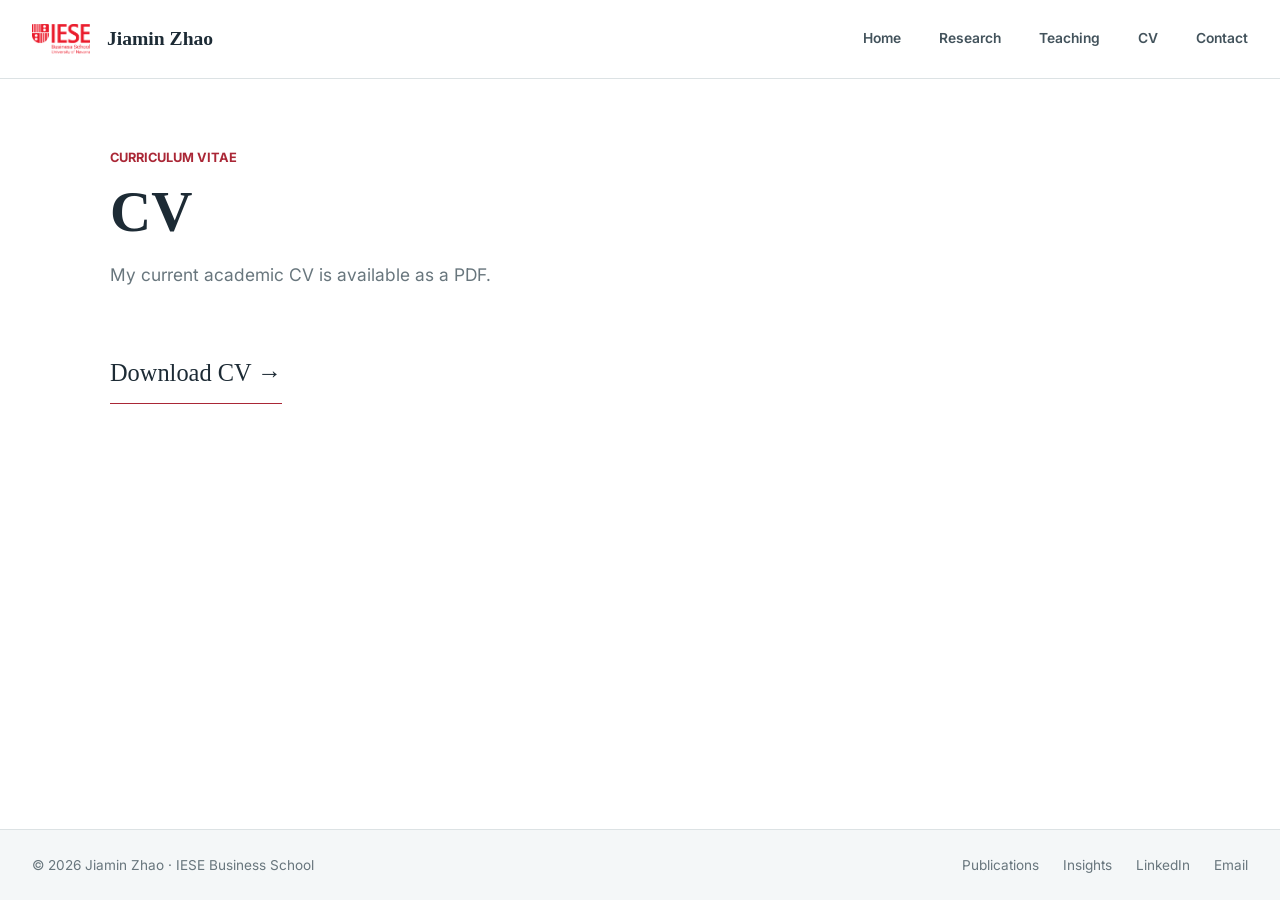
==== commit 739aec21: "Build MkDocs site [skip ci]" ====
--- a/cv/index.html
+++ b/cv/index.html
@@ -21,7 +21,7 @@
       
       
       <link rel="icon" href="../assets/images/monogram.svg">
-      <meta name="generator" content="mkdocs-1.6.1, mkdocs-material-9.7.7">
+      <meta name="generator" content="mkdocs-1.6.1, mkdocs-material-9.8.0">
     
     
       
@@ -29,10 +29,10 @@
       
     
     
-      <link rel="stylesheet" href="../assets/stylesheets/main.ec1eaa64.min.css">
+      <link rel="stylesheet" href="../assets/stylesheets/main.57a0d79d.min.css">
       
         
-        <link rel="stylesheet" href="../assets/stylesheets/palette.ab4e12ef.min.css">
+        <link rel="stylesheet" href="../assets/stylesheets/palette.fb2fffe2.min.css">
       
       
 
@@ -157,10 +157,10 @@
     
       
       
-      <script id="__config" type="application/json">{"annotate": null, "base": "..", "features": [], "search": "../assets/javascripts/workers/search.2c215733.min.js", "tags": null, "translations": {"clipboard.copied": "Copied to clipboard", "clipboard.copy": "Copy to clipboard", "search.result.more.one": "1 more on this page", "search.result.more.other": "# more on this page", "search.result.none": "No matching documents", "search.result.one": "1 matching document", "search.result.other": "# matching documents", "search.result.placeholder": "Type to start searching", "search.result.term.missing": "Missing", "select.version": "Select version"}, "version": null}</script>
+      <script id="__config" type="application/json">{"annotate": null, "base": "..", "features": [], "search": "../assets/javascripts/workers/search.a7633da7.min.js", "tags": null, "translations": {"clipboard.copied": "Copied to clipboard", "clipboard.copy": "Copy to clipboard", "search.result.more.one": "1 more on this page", "search.result.more.other": "# more on this page", "search.result.none": "No matching documents", "search.result.one": "1 matching document", "search.result.other": "# matching documents", "search.result.placeholder": "Type to start searching", "search.result.term.missing": "Missing", "select.version": "Select version"}, "version": null}</script>
     
     
-      <script src="../assets/javascripts/bundle.d7400e89.min.js"></script>
+      <script src="../assets/javascripts/bundle.c21346df.min.js"></script>
       
     
   </body>
--- a/assets/stylesheets/main.57a0d79d.min.css
+++ b/assets/stylesheets/main.57a0d79d.min.css
@@ -0,0 +1,6 @@
+@charset "UTF-8";html{box-sizing:border-box;-webkit-text-size-adjust:none;-moz-text-size-adjust:none;text-size-adjust:none}*,:after,:before{box-sizing:inherit}@media(prefers-reduced-motion){*,:after,:before{transition:none!important}}body{margin:0;-webkit-font-smoothing:antialiased;-moz-osx-font-smoothing:grayscale;--md-text-font-family:var(--md-text-font, _),
+    -apple-system, BlinkMacSystemFont, Helvetica, Arial, sans-serif;--md-code-font-family:var(--md-code-font, _),
+    SFMono-Regular, Consolas, Menlo, monospace}.md-typeset code:not(.focus-visible),a,button,input,label{-webkit-tap-highlight-color:transparent}a{color:inherit;text-decoration:none}hr{box-sizing:initial;display:block;height:.05rem;padding:0;overflow:visible;border:0}small{font-size:80%}sub,sup{line-height:1em}img{border-style:none}table{border-spacing:0;border-collapse:initial}td,th{font-weight:400;vertical-align:top}button{padding:0;margin:0;font-family:inherit;font-size:inherit;background:#0000;border:0}input{border:0;outline:none}:root{--md-primary-fg-color:#4051b5;--md-primary-fg-color--light:#5d6cc0;--md-primary-fg-color--dark:#303fa1;--md-primary-bg-color:#fff;--md-primary-bg-color--light:#ffffffb3;--md-accent-fg-color:#526cfe;--md-accent-fg-color--transparent:#526cfe1a;--md-accent-bg-color:#fff;--md-accent-bg-color--light:#ffffffb3;--md-typeset-table-sort-icon:url("data:image/svg+xml;charset=utf-8,<svg xmlns='http://www.w3.org/2000/svg' viewBox='0 0 24 24'><path d='m18 21-4-4h3V7h-3l4-4 4 4h-3v10h3M2 19v-2h10v2M2 13v-2h7v2M2 7V5h4v2z'/></svg>");--md-typeset-table-sort-icon--asc:url("data:image/svg+xml;charset=utf-8,<svg xmlns='http://www.w3.org/2000/svg' viewBox='0 0 24 24'><path d='M19 17h3l-4 4-4-4h3V3h2M2 17h10v2H2M6 5v2H2V5m0 6h7v2H2z'/></svg>");--md-typeset-table-sort-icon--desc:url("data:image/svg+xml;charset=utf-8,<svg xmlns='http://www.w3.org/2000/svg' viewBox='0 0 24 24'><path d='M19 7h3l-4-4-4 4h3v14h2M2 17h10v2H2M6 5v2H2V5m0 6h7v2H2z'/></svg>")}[data-md-color-scheme=default]{color-scheme:light}[data-md-color-scheme=default] img[src$="#gh-dark-mode-only"],[data-md-color-scheme=default] img[src$="#only-dark"]{display:none}:root,[data-md-color-scheme=default]{--md-hue:225deg;--md-default-fg-color:#000000de;--md-default-fg-color--light:#0000008a;--md-default-fg-color--lighter:#00000052;--md-default-fg-color--lightest:#00000012;--md-default-bg-color:#fff;--md-default-bg-color--light:#ffffffb3;--md-default-bg-color--lighter:#ffffff4d;--md-default-bg-color--lightest:#ffffff1f;--md-code-fg-color:#36464e;--md-code-bg-color:#f5f5f5;--md-code-bg-color--light:#f5f5f5b3;--md-code-bg-color--lighter:#f5f5f54d;--md-code-hl-color:#4287ff;--md-code-hl-color--light:#4287ff1a;--md-code-hl-number-color:#d52a2a;--md-code-hl-special-color:#db1457;--md-code-hl-function-color:#a846b9;--md-code-hl-constant-color:#6e59d9;--md-code-hl-keyword-color:#3f6ec6;--md-code-hl-string-color:#1c7d4d;--md-code-hl-name-color:var(--md-code-fg-color);--md-code-hl-operator-color:var(--md-default-fg-color--light);--md-code-hl-punctuation-color:var(--md-default-fg-color--light);--md-code-hl-comment-color:var(--md-default-fg-color--light);--md-code-hl-generic-color:var(--md-default-fg-color--light);--md-code-hl-variable-color:var(--md-default-fg-color--light);--md-typeset-color:var(--md-default-fg-color);--md-typeset-a-color:var(--md-primary-fg-color);--md-typeset-del-color:#f5503d26;--md-typeset-ins-color:#0bd57026;--md-typeset-kbd-color:#fafafa;--md-typeset-kbd-accent-color:#fff;--md-typeset-kbd-border-color:#b8b8b8;--md-typeset-mark-color:#ffff0080;--md-typeset-table-color:#0000001f;--md-typeset-table-color--light:#00000009;--md-admonition-fg-color:var(--md-default-fg-color);--md-admonition-bg-color:var(--md-default-bg-color);--md-warning-fg-color:#000000de;--md-warning-bg-color:#ff9;--md-footer-fg-color:#fff;--md-footer-fg-color--light:#ffffffb3;--md-footer-fg-color--lighter:#ffffff73;--md-footer-bg-color:#000000de;--md-footer-bg-color--dark:#00000052;--md-shadow-z1:0 0.2rem 0.5rem #0000000d,
+    0 0 0.05rem #0000001a;--md-shadow-z2:0 0.2rem 0.5rem #0000001a,
+    0 0 0.05rem #00000040;--md-shadow-z3:0 0.2rem 0.5rem #0003,
+    0 0 0.05rem #00000059}.md-icon svg{display:block;width:1.2rem;height:1.2rem;fill:currentcolor}aside,body,input{font-family:var(--md-text-font-family);font-feature-settings:"kern","liga";color:var(--md-typeset-color)}code,kbd,pre{font-family:var(--md-code-font-family);font-feature-settings:"kern"}.md-typeset{font-size:.8rem;line-height:1.6;overflow-wrap:break-word;-webkit-print-color-adjust:exact;color-adjust:exact}@media print{.md-typeset{font-size:.68rem}.md-typeset code,.md-typeset kbd,.md-typeset pre{white-space:pre-wrap}}.md-typeset blockquote,.md-typeset dl,.md-typeset figure,.md-typeset ol,.md-typeset pre,.md-typeset ul{margin-top:1em;margin-bottom:1em}.md-typeset h1{margin:0 0 1.25em;font-size:2em;line-height:1.3;color:var(--md-default-fg-color--light)}.md-typeset h1,.md-typeset h2{font-weight:300;letter-spacing:-.01em}.md-typeset h2{margin:1.6em 0 .64em;font-size:1.5625em;line-height:1.4}.md-typeset h3{margin:1.6em 0 .8em;font-size:1.25em;font-weight:400;line-height:1.5;letter-spacing:-.01em}.md-typeset h2+h3{margin-top:.8em}.md-typeset h4{margin:1em 0;font-weight:700;letter-spacing:-.01em}.md-typeset h5,.md-typeset h6{margin:1.25em 0;font-size:.8em;font-weight:700;color:var(--md-default-fg-color--light);letter-spacing:-.01em}.md-typeset h5{text-transform:uppercase}.md-typeset h5 code{text-transform:none}.md-typeset hr{display:flow-root;margin:1.5em 0;border-bottom:.05rem solid var(--md-default-fg-color--lightest)}.md-typeset a{color:var(--md-typeset-a-color);word-break:break-word}.md-typeset a,.md-typeset a:before{transition:color 125ms}.md-typeset a:focus,.md-typeset a:hover{color:var(--md-accent-fg-color)}.md-typeset a:focus code,.md-typeset a:hover code{color:var(--md-accent-fg-color);background-color:var(--md-accent-fg-color--transparent)}.md-typeset a code{color:var(--md-typeset-a-color)}.md-typeset a.focus-visible{outline-color:var(--md-accent-fg-color);outline-offset:.2rem}.md-typeset code,.md-typeset kbd,.md-typeset pre{font-variant-ligatures:none;color:var(--md-code-fg-color);direction:ltr;transition:background-color 125ms}.md-typeset code{padding:0 .2941176471em;font-size:.85em;word-break:break-word;background-color:var(--md-code-bg-color);border-radius:.1rem;-webkit-box-decoration-break:clone;box-decoration-break:clone;transition:color 125ms,background-color 125ms}.md-typeset code:not(.focus-visible){outline:none}.md-typeset pre{position:relative;display:flow-root;line-height:1.4}.md-typeset pre>code{display:block;padding:.7720588235em 1.1764705882em;margin:0;overflow:auto;word-break:normal;touch-action:auto;scrollbar-color:var(--md-default-fg-color--lighter) #0000;scrollbar-width:thin;outline-color:var(--md-accent-fg-color);box-shadow:none;-webkit-box-decoration-break:slice;box-decoration-break:slice}.md-typeset pre>code:hover{scrollbar-color:var(--md-accent-fg-color) #0000}.md-typeset pre>code::-webkit-scrollbar{width:.2rem;height:.2rem}.md-typeset pre>code::-webkit-scrollbar-thumb{background-color:var(--md-default-fg-color--lighter)}.md-typeset pre>code::-webkit-scrollbar-thumb:hover{background-color:var(--md-accent-fg-color)}.md-typeset kbd{display:inline-block;padding:0 .6666666667em;font-size:.75em;color:var(--md-default-fg-color);word-break:break-word;vertical-align:text-top;background-color:var(--md-typeset-kbd-color);border-radius:.1rem;box-shadow:0 .1rem 0 .05rem var(--md-typeset-kbd-border-color),0 .1rem 0 var(--md-typeset-kbd-border-color),0 -.1rem .2rem var(--md-typeset-kbd-accent-color) inset}.md-typeset mark{color:inherit;word-break:break-word;background-color:var(--md-typeset-mark-color);-webkit-box-decoration-break:clone;box-decoration-break:clone}.md-typeset abbr{text-decoration:none;cursor:help}.md-typeset [data-preview],.md-typeset abbr{border-bottom:.05rem dotted var(--md-default-fg-color--light)}.md-typeset small{opacity:.75}[dir=ltr] .md-typeset sub,[dir=ltr] .md-typeset sup{margin-left:.078125em}[dir=rtl] .md-typeset sub,[dir=rtl] .md-typeset sup{margin-right:.078125em}[dir=ltr] .md-typeset blockquote{padding-left:.6rem;border-left:.2rem solid var(--md-default-fg-color--lighter)}[dir=rtl] .md-typeset blockquote{padding-right:.6rem;border-right:.2rem solid var(--md-default-fg-color--lighter)}.md-typeset blockquote{margin-left:0;margin-right:0;color:var(--md-default-fg-color--light)}.md-typeset ul{list-style-type:disc}.md-typeset ul[type]{list-style-type:revert-layer}[dir=ltr] .md-typeset ol,[dir=ltr] .md-typeset ol li ol,[dir=ltr] .md-typeset ol li ul,[dir=ltr] .md-typeset ul,[dir=ltr] .md-typeset ul li ol,[dir=ltr] .md-typeset ul li ul{margin-left:.625em}[dir=rtl] .md-typeset ol,[dir=rtl] .md-typeset ol li ol,[dir=rtl] .md-typeset ol li ul,[dir=rtl] .md-typeset ul,[dir=rtl] .md-typeset ul li ol,[dir=rtl] .md-typeset ul li ul{margin-right:.625em}.md-typeset ol,.md-typeset ul{padding:0}.md-typeset ol:not([hidden]),.md-typeset ul:not([hidden]){display:flow-root}.md-typeset ol ol,.md-typeset ul ol{list-style-type:lower-alpha}.md-typeset ol ol ol,.md-typeset ul ol ol{list-style-type:lower-roman}.md-typeset ol ol ol ol,.md-typeset ul ol ol ol{list-style-type:upper-alpha}.md-typeset ol ol ol ol ol,.md-typeset ul ol ol ol ol{list-style-type:upper-roman}.md-typeset ol[type],.md-typeset ul[type]{list-style-type:revert-layer}[dir=ltr] .md-typeset ol li,[dir=ltr] .md-typeset ul li{margin-left:1.25em}[dir=rtl] .md-typeset ol li,[dir=rtl] .md-typeset ul li{margin-right:1.25em}.md-typeset ol li,.md-typeset ul li{margin-bottom:.5em}.md-typeset ol li blockquote,.md-typeset ol li p,.md-typeset ul li blockquote,.md-typeset ul li p{margin:.5em 0}.md-typeset ol li:last-child,.md-typeset ul li:last-child{margin-bottom:0}.md-typeset ol li ol,.md-typeset ol li ul,.md-typeset ul li ol,.md-typeset ul li ul{margin-top:.5em;margin-bottom:.5em}[dir=ltr] .md-typeset dd{margin-left:1.875em}[dir=rtl] .md-typeset dd{margin-right:1.875em}.md-typeset dd{margin-top:1em;margin-bottom:1.5em}.md-typeset img,.md-typeset svg,.md-typeset video{max-width:100%;height:auto}.md-typeset img[align=left]{margin:1em 1em 1em 0}.md-typeset img[align=right]{margin:1em 0 1em 1em}.md-typeset img[align]:only-child{margin-top:0}.md-typeset figure{display:flow-root;width:fit-content;max-width:100%;margin:1em auto;text-align:center}.md-typeset figure img{display:block;margin:0 auto}.md-typeset figcaption{max-width:24rem;margin:1em auto;font-style:italic}.md-typeset iframe{max-width:100%}.md-typeset table:not([class]){display:inline-block;max-width:100%;overflow:auto;font-size:.64rem;touch-action:auto;background-color:var(--md-default-bg-color);border:.05rem solid var(--md-typeset-table-color);border-radius:.1rem}@media print{.md-typeset table:not([class]){display:table}}.md-typeset table:not([class])+*{margin-top:1.5em}.md-typeset table:not([class]) td>:first-child,.md-typeset table:not([class]) th>:first-child{margin-top:0}.md-typeset table:not([class]) td>:last-child,.md-typeset table:not([class]) th>:last-child{margin-bottom:0}.md-typeset table:not([class]) td:not([align]),.md-typeset table:not([class]) th:not([align]){text-align:left}[dir=rtl] .md-typeset table:not([class]) td:not([align]),[dir=rtl] .md-typeset table:not([class]) th:not([align]){text-align:right}.md-typeset table:not([class]) th{min-width:5rem;padding:.9375em 1.25em;font-weight:700;vertical-align:top}.md-typeset table:not([class]) td{padding:.9375em 1.25em;vertical-align:top;border-top:.05rem solid var(--md-typeset-table-color)}.md-typeset table:not([class]) tbody tr{transition:background-color 125ms}.md-typeset table:not([class]) tbody tr:hover{background-color:var(--md-typeset-table-color--light);box-shadow:0 .05rem 0 var(--md-default-bg-color) inset}.md-typeset table:not([class]) a{word-break:normal}.md-typeset table th[role=columnheader]{cursor:pointer}[dir=ltr] .md-typeset table th[role=columnheader]:after{margin-left:.5em}[dir=rtl] .md-typeset table th[role=columnheader]:after{margin-right:.5em}.md-typeset table th[role=columnheader]:after{display:inline-block;width:1.2em;height:1.2em;vertical-align:text-bottom;content:"";-webkit-mask-image:var(--md-typeset-table-sort-icon);mask-image:var(--md-typeset-table-sort-icon);-webkit-mask-repeat:no-repeat;mask-repeat:no-repeat;-webkit-mask-size:contain;mask-size:contain;transition:background-color 125ms}.md-typeset table th[role=columnheader]:hover:after{background-color:var(--md-default-fg-color--lighter)}.md-typeset table th[role=columnheader][aria-sort=ascending]:after{background-color:var(--md-default-fg-color--light);-webkit-mask-image:var(--md-typeset-table-sort-icon--asc);mask-image:var(--md-typeset-table-sort-icon--asc)}.md-typeset table th[role=columnheader][aria-sort=descending]:after{background-color:var(--md-default-fg-color--light);-webkit-mask-image:var(--md-typeset-table-sort-icon--desc);mask-image:var(--md-typeset-table-sort-icon--desc)}.md-typeset__scrollwrap{margin:1em -.8rem;overflow-x:auto;touch-action:auto}.md-typeset__table{display:inline-block;padding:0 .8rem;margin-bottom:.5em}@media print{.md-typeset__table{display:block}}html .md-typeset__table table{display:table;width:100%;margin:0;overflow:hidden}@media screen and (max-width:44.984375em){.md-content__inner>pre{margin:1em -.8rem}.md-content__inner>pre code{border-radius:0}}.md-typeset .md-author{position:relative;display:block;flex-shrink:0;width:1.6rem;height:1.6rem;overflow:hidden;border-radius:100%;transition:color 125ms,transform 125ms}.md-typeset .md-author img{display:block}.md-typeset .md-author--more{font-size:.6rem;font-weight:700;line-height:1.6rem;color:var(--md-default-fg-color--lighter);text-align:center;background:var(--md-default-fg-color--lightest)}.md-typeset .md-author--long{width:2.4rem;height:2.4rem}.md-typeset a.md-author{transform:scale(1)}.md-typeset a.md-author img{filter:grayscale(100%) opacity(75%);border-radius:100%;transition:filter 125ms}.md-typeset a.md-author:focus,.md-typeset a.md-author:hover{z-index:1;transform:scale(1.1)}.md-typeset a.md-author:focus img,.md-typeset a.md-author:hover img{filter:grayscale(0)}.md-banner{overflow:auto;color:var(--md-footer-fg-color);background-color:var(--md-footer-bg-color)}@media print{.md-banner{display:none}}.md-banner--warning{color:var(--md-warning-fg-color);background-color:var(--md-warning-bg-color)}.md-banner__inner{padding:0 .8rem;margin:.6rem auto;font-size:.7rem}[dir=ltr] .md-banner__button{float:right}[dir=rtl] .md-banner__button{float:left}.md-banner__button{color:inherit;cursor:pointer;transition:opacity .25s}.no-js .md-banner__button{display:none}.md-banner__button:hover{opacity:.7}html{height:100%;overflow-x:hidden;font-size:125%}@media screen and (min-width:100em){html{font-size:137.5%}}@media screen and (min-width:125em){html{font-size:150%}}body{position:relative;display:flex;flex-direction:column;width:100%;min-height:100%;font-size:.5rem;background-color:var(--md-default-bg-color)}@media print{body{display:block}}@media screen and (max-width:59.984375em){body[data-md-scrolllock]{position:fixed}}.md-grid{max-width:61rem;margin-left:auto;margin-right:auto}.md-container{display:flex;flex-grow:1;flex-direction:column}@media print{.md-container{display:block}}.md-main{flex-grow:1}.md-main__inner{display:flex;height:100%;margin-top:1.5rem}.md-ellipsis{overflow:hidden;text-overflow:ellipsis}.md-toggle{display:none}.md-option{position:absolute;width:0;height:0;opacity:0}.md-option:checked+label:not([hidden]){display:block}.md-option.focus-visible+label{outline-style:auto;outline-color:var(--md-accent-fg-color)}.md-skip{position:fixed;z-index:-1;padding:.3rem .5rem;margin:.5rem;font-size:.64rem;color:var(--md-default-bg-color);background-color:var(--md-default-fg-color);border-radius:.1rem;outline-color:var(--md-accent-fg-color);opacity:0;transform:translateY(.4rem)}.md-skip:focus{z-index:10;opacity:1;transition:transform .25s cubic-bezier(.4,0,.2,1),opacity 175ms 75ms;transform:translateY(0)}@page{margin:25mm}:root{--md-clipboard-icon:url("data:image/svg+xml;charset=utf-8,<svg xmlns='http://www.w3.org/2000/svg' viewBox='0 0 24 24'><path d='M19 21H8V7h11m0-2H8a2 2 0 0 0-2 2v14a2 2 0 0 0 2 2h11a2 2 0 0 0 2-2V7a2 2 0 0 0-2-2m-3-4H4a2 2 0 0 0-2 2v14h2V3h12z'/></svg>");--md-code-select-icon:url("data:image/svg+xml;charset=utf-8,<svg xmlns='http://www.w3.org/2000/svg' viewBox='0 0 24 24'><path d='M19 19h-4v2h4c1.1 0 2-.9 2-2v-4h-2m0-12h-4v2h4v4h2V5c0-1.1-.9-2-2-2M5 5h4V3H5c-1.1 0-2 .9-2 2v4h2m0 6H3v4c0 1.1.9 2 2 2h4v-2H5zm2-4h2v2H7zm4 0h2v2h-2zm4 0h2v2h-2zM7 7h2v2H7zm4 0h2v2h-2zm4 0h2v2h-2zm-8 8h2v2H7zm4 0h2v2h-2zm4 0h2v2h-2z'/></svg>");--md-code-copy-icon:url("data:image/svg+xml;charset=utf-8,<svg xmlns='http://www.w3.org/2000/svg' viewBox='0 0 24 24'><path d='M19 21H8V7h11m0-2H8a2 2 0 0 0-2 2v14a2 2 0 0 0 2 2h11a2 2 0 0 0 2-2V7a2 2 0 0 0-2-2m-3-4H4a2 2 0 0 0-2 2v14h2V3h12z'/></svg>")}.md-clipboard{z-index:1;width:1.5em;height:1.5em;color:var(--md-default-fg-color--lightest);cursor:pointer;border-radius:.1rem;outline-color:var(--md-accent-fg-color);outline-offset:.1rem;transition:color .25s}@media print{.md-clipboard{display:none}}.md-clipboard:not(.focus-visible){outline:none;-webkit-tap-highlight-color:transparent}:hover>.md-clipboard{color:var(--md-default-fg-color--light)}.md-clipboard:focus,.md-clipboard:hover{color:var(--md-accent-fg-color)}.md-clipboard:after{display:block;width:1.125em;height:1.125em;margin:0 auto;content:"";background-color:currentcolor;-webkit-mask-image:var(--md-clipboard-icon);mask-image:var(--md-clipboard-icon);-webkit-mask-repeat:no-repeat;mask-repeat:no-repeat;-webkit-mask-position:center;mask-position:center;-webkit-mask-size:contain;mask-size:contain}.md-clipboard--inline{cursor:pointer}.md-clipboard--inline code{transition:color .25s,background-color .25s}.md-clipboard--inline:focus code,.md-clipboard--inline:hover code{color:var(--md-accent-fg-color);background-color:var(--md-accent-fg-color--transparent)}.md-typeset .md-code__content{display:grid}.md-code__nav{position:absolute;top:.25em;right:.25em;z-index:1;display:flex;gap:.2rem;padding:.2rem;background-color:var(--md-code-bg-color--lighter);border-radius:.1rem;transition:background-color .25s}:hover>.md-code__nav{background-color:var(--md-code-bg-color--light)}.md-code__button{display:block;width:1.5em;height:1.5em;color:var(--md-default-fg-color--lightest);cursor:pointer;outline-color:var(--md-accent-fg-color);outline-offset:.1rem;transition:color .25s}:hover>*>.md-code__button{color:var(--md-default-fg-color--light)}.md-code__button.focus-visible,.md-code__button:hover{color:var(--md-accent-fg-color)}.md-code__button--active{color:var(--md-default-fg-color)!important}.md-code__button:after{display:block;width:1.125em;height:1.125em;margin:0 auto;content:"";background-color:currentcolor;-webkit-mask-repeat:no-repeat;mask-repeat:no-repeat;-webkit-mask-position:center;mask-position:center;-webkit-mask-size:contain;mask-size:contain}.md-code__button[data-md-type=select]:after{-webkit-mask-image:var(--md-code-select-icon);mask-image:var(--md-code-select-icon)}.md-code__button[data-md-type=copy]:after{-webkit-mask-image:var(--md-code-copy-icon);mask-image:var(--md-code-copy-icon)}@keyframes consent{0%{opacity:0;transform:translateY(100%)}to{opacity:1;transform:translateY(0)}}@keyframes overlay{0%{opacity:0}to{opacity:1}}.md-consent__overlay{position:fixed;top:0;z-index:5;width:100%;height:100%;background-color:#0000008a;-webkit-backdrop-filter:blur(.1rem);backdrop-filter:blur(.1rem);opacity:1;animation:overlay .25s both}.md-consent__inner{position:fixed;bottom:0;z-index:5;width:100%;max-height:100%;padding:0;overflow:auto;background-color:var(--md-default-bg-color);border:0;border-radius:.1rem;box-shadow:0 0 .2rem #0000001a,0 .2rem .4rem #0003;animation:consent .5s cubic-bezier(.1,.7,.1,1) both}.md-consent__form{padding:.8rem}.md-consent__settings{display:none;margin:1em 0}input:checked+.md-consent__settings{display:block}.md-consent__controls{margin-bottom:.8rem}.md-typeset .md-consent__controls .md-button{display:inline}@media screen and (max-width:44.984375em){.md-typeset .md-consent__controls .md-button{display:block;width:100%;margin-top:.4rem;text-align:center}}.md-consent label{cursor:pointer}.md-content{flex-grow:1;min-width:0}.md-content__inner{padding-top:.6rem;margin:0 .8rem 1.2rem}@media screen and (min-width:76.25em){[dir=ltr] .md-sidebar--primary:not([hidden])~.md-content>.md-content__inner,[dir=rtl] .md-sidebar--secondary:not([hidden])~.md-content>.md-content__inner{margin-left:1.2rem}[dir=ltr] .md-sidebar--secondary:not([hidden])~.md-content>.md-content__inner,[dir=rtl] .md-sidebar--primary:not([hidden])~.md-content>.md-content__inner{margin-right:1.2rem}}.md-content__inner:before{display:block;height:.4rem;content:""}.md-content__inner>:last-child{margin-bottom:0}[dir=ltr] .md-content__button{float:right;margin-left:.4rem}[dir=rtl] .md-content__button{float:left;margin-right:.4rem}.md-content__button{padding:0;margin:.4rem 0}@media print{.md-content__button{display:none}}.md-typeset .md-content__button{color:var(--md-default-fg-color--lighter)}.md-content__button svg{display:inline;vertical-align:top}[dir=rtl] .md-content__button svg{transform:scaleX(-1)}[dir=ltr] .md-dialog{right:.8rem}[dir=rtl] .md-dialog{left:.8rem}.md-dialog{position:fixed;bottom:.8rem;z-index:4;min-width:11.1rem;padding:.4rem .6rem;pointer-events:none;background-color:var(--md-default-fg-color);border-radius:.1rem;box-shadow:var(--md-shadow-z3);opacity:0;transition:transform 0s .4s,opacity .4s;transform:translateY(100%)}@media print{.md-dialog{display:none}}.md-dialog--active{pointer-events:auto;opacity:1;transition:transform .4s cubic-bezier(.075,.85,.175,1),opacity .4s;transform:translateY(0)}.md-dialog__inner{font-size:.7rem;color:var(--md-default-bg-color)}.md-feedback{margin:2em 0 1em;text-align:center}.md-feedback fieldset{padding:0;margin:0;border:none}.md-feedback__title{margin:1em auto;font-weight:700}.md-feedback__inner{position:relative}.md-feedback__list{position:relative;display:flex;flex-wrap:wrap;place-content:baseline center}.md-feedback__list:hover .md-icon:not(:disabled){color:var(--md-default-fg-color--lighter)}:disabled .md-feedback__list{min-height:1.8rem}.md-feedback__icon{flex-shrink:0;margin:0 .1rem;color:var(--md-default-fg-color--light);cursor:pointer;transition:color 125ms}.md-feedback__icon:not(:disabled).md-icon:hover{color:var(--md-accent-fg-color)}.md-feedback__icon:disabled{color:var(--md-default-fg-color--lightest);pointer-events:none}.md-feedback__note{position:relative;opacity:0;transition:transform .4s cubic-bezier(.1,.7,.1,1),opacity .15s;transform:translateY(.4rem)}.md-feedback__note>*{max-width:16rem;margin:0 auto}:disabled .md-feedback__note{opacity:1;transform:translateY(0)}@media print{.md-feedback,.md-footer{display:none}}.md-footer{color:var(--md-footer-fg-color);background-color:var(--md-footer-bg-color)}.md-footer__inner{justify-content:space-between;padding:.2rem;overflow:auto}.md-footer__inner:not([hidden]){display:flex}.md-footer__link{display:flex;flex-grow:.01;align-items:end;max-width:100%;margin-top:1rem;margin-bottom:.4rem;overflow:hidden;outline-color:var(--md-accent-fg-color);transition:opacity .25s}.md-footer__link:focus,.md-footer__link:hover{opacity:.7}[dir=rtl] .md-footer__link svg{transform:scaleX(-1)}@media screen and (max-width:44.984375em){.md-footer__link--prev{flex-shrink:0}.md-footer__link--prev .md-footer__title{display:none}}[dir=ltr] .md-footer__link--next{margin-left:auto}.md-footer__link--next{text-align:right}[dir=rtl] .md-footer__link--next{margin-right:auto;text-align:left}.md-footer__title{flex-grow:1;max-width:calc(100% - 2.4rem);padding:0 1rem;margin-bottom:.7rem;font-size:.9rem;white-space:nowrap}.md-footer__button{padding:.4rem;margin:.2rem}.md-footer__direction{font-size:.64rem;opacity:.7}.md-footer-meta{background-color:var(--md-footer-bg-color--dark)}.md-footer-meta__inner{display:flex;flex-wrap:wrap;justify-content:space-between;padding:.2rem}html .md-footer-meta.md-typeset a{color:var(--md-footer-fg-color--light)}html .md-footer-meta.md-typeset a:focus,html .md-footer-meta.md-typeset a:hover{color:var(--md-footer-fg-color)}.md-copyright{width:100%;padding:.4rem 0;margin:auto .6rem;font-size:.64rem;color:var(--md-footer-fg-color--lighter)}.md-copyright__highlight{color:var(--md-footer-fg-color--light)}.md-social{display:inline-flex;gap:.2rem;padding:.2rem 0 .6rem;margin:0 .4rem}@media screen and (min-width:45em){.md-copyright{width:auto}.md-social{padding:.6rem 0}}.md-social__link{display:inline-block;width:1.6rem;height:1.6rem;text-align:center}.md-social__link:before{line-height:1.9}.md-social__link svg{max-height:.8rem;vertical-align:-25%;fill:currentcolor}.md-typeset .md-button{display:inline-block;padding:.625em 2em;font-weight:700;color:var(--md-primary-fg-color);cursor:pointer;border:.1rem solid;border-radius:.1rem;transition:color 125ms,background-color 125ms,border-color 125ms}.md-typeset .md-button--primary{color:var(--md-primary-bg-color);background-color:var(--md-primary-fg-color);border-color:var(--md-primary-fg-color)}.md-typeset .md-button:focus,.md-typeset .md-button:hover{color:var(--md-accent-bg-color);background-color:var(--md-accent-fg-color);border-color:var(--md-accent-fg-color)}[dir=ltr] .md-typeset .md-input,[dir=rtl] .md-typeset .md-input{border-top-left-radius:.1rem}[dir=ltr] .md-typeset .md-input,[dir=rtl] .md-typeset .md-input{border-top-right-radius:.1rem}.md-typeset .md-input{height:1.8rem;padding:0 .6rem;font-size:.8rem;border-bottom:.1rem solid var(--md-default-fg-color--lighter);box-shadow:var(--md-shadow-z1);transition:border .25s,box-shadow .25s}.md-typeset .md-input:focus,.md-typeset .md-input:hover{border-bottom-color:var(--md-accent-fg-color);box-shadow:var(--md-shadow-z2)}.md-typeset .md-input--stretch{width:100%}.md-header{position:sticky;left:0;right:0;top:0;z-index:4;display:block;color:var(--md-primary-bg-color);background-color:var(--md-primary-fg-color);box-shadow:0 0 .2rem #0000,0 .2rem .4rem #0000}@media print{.md-header{display:none}}.md-header[hidden]{transition:transform .25s cubic-bezier(.8,0,.6,1),box-shadow .25s;transform:translateY(-100%)}.md-header--shadow{box-shadow:0 0 .2rem #0000001a,0 .2rem .4rem #0003;transition:transform .25s cubic-bezier(.1,.7,.1,1),box-shadow .25s}.md-header__inner{display:flex;align-items:center;padding:0 .2rem}.md-header__button{position:relative;z-index:1;padding:.4rem;margin:.2rem;color:currentcolor;vertical-align:middle;cursor:pointer;outline-color:var(--md-accent-fg-color);transition:opacity .25s}.md-header__button:hover{opacity:.7}.md-header__button:not([hidden]){display:inline-block}.md-header__button:not(.focus-visible){outline:none;-webkit-tap-highlight-color:transparent}.md-header__button.md-logo{padding:.4rem;margin:.2rem}@media screen and (max-width:76.234375em){.md-header__button.md-logo{display:none}}.md-header__button.md-logo img,.md-header__button.md-logo svg{display:block;width:auto;height:1.2rem;fill:currentcolor}@media screen and (min-width:60em){.md-header__button[for=__search]{display:none}}.no-js .md-header__button[for=__search]{display:none}[dir=rtl] .md-header__button[for=__search] svg{transform:scaleX(-1)}@media screen and (min-width:76.25em){.md-header__button[for=__drawer]{display:none}}.md-header__topic{position:absolute;display:flex;max-width:100%;white-space:nowrap;transition:transform .4s cubic-bezier(.1,.7,.1,1),opacity .15s}.md-header__topic+.md-header__topic{z-index:-1;pointer-events:none;opacity:0;transition:transform .4s cubic-bezier(1,.7,.1,.1),opacity .15s;transform:translateX(1.25rem)}[dir=rtl] .md-header__topic+.md-header__topic{transform:translateX(-1.25rem)}.md-draft,.md-header__topic:first-child,.md-nav__title{font-weight:700}[dir=ltr] .md-header__title{margin-left:1rem;margin-right:.4rem}[dir=rtl] .md-header__title{margin-right:1rem;margin-left:.4rem}.md-header__title{flex-grow:1;height:2.4rem;font-size:.9rem;line-height:2.4rem}.md-header__title--active .md-header__topic{z-index:-1;pointer-events:none;opacity:0;transition:transform .4s cubic-bezier(1,.7,.1,.1),opacity .15s;transform:translateX(-1.25rem)}[dir=rtl] .md-header__title--active .md-header__topic{transform:translateX(1.25rem)}.md-header__title--active .md-header__topic+.md-header__topic{z-index:0;pointer-events:auto;opacity:1;transition:transform .4s cubic-bezier(.1,.7,.1,1),opacity .15s;transform:translateX(0)}.md-header__title>.md-header__ellipsis{position:relative;width:100%;height:100%}.md-header__option{display:flex;flex-shrink:0;max-width:100%;white-space:nowrap;transition:max-width 0s .25s,opacity .25s .25s}[data-md-toggle=search]:checked~.md-header .md-header__option{max-width:0;opacity:0;transition:max-width,opacity}.md-header__option>input{bottom:0}.md-header__source{display:none}@media screen and (min-width:60em){[dir=ltr] .md-header__source{margin-left:1rem}[dir=rtl] .md-header__source{margin-right:1rem}.md-header__source{display:block;width:11.7rem;max-width:11.7rem}}@media screen and (min-width:76.25em){[dir=ltr] .md-header__source{margin-left:1.4rem}[dir=rtl] .md-header__source{margin-right:1.4rem}}.md-meta{font-size:.7rem;line-height:1.3;color:var(--md-default-fg-color--light)}.md-meta__list{display:inline-flex;flex-wrap:wrap;padding:0;margin:0;list-style:none}.md-meta__item:not(:last-child):after{margin-left:.2rem;margin-right:.2rem;content:"·"}.md-meta__link{color:var(--md-typeset-a-color)}.md-meta__link:focus,.md-meta__link:hover{color:var(--md-accent-fg-color)}.md-draft{display:inline-block;padding-left:.5714285714em;padding-right:.5714285714em;color:#fff;background-color:#ff1744;border-radius:.125em}:root{--md-nav-icon--prev:url("data:image/svg+xml;charset=utf-8,<svg xmlns='http://www.w3.org/2000/svg' viewBox='0 0 24 24'><path d='M20 11v2H8l5.5 5.5-1.42 1.42L4.16 12l7.92-7.92L13.5 5.5 8 11z'/></svg>");--md-nav-icon--next:url("data:image/svg+xml;charset=utf-8,<svg xmlns='http://www.w3.org/2000/svg' viewBox='0 0 24 24'><path d='M8.59 16.58 13.17 12 8.59 7.41 10 6l6 6-6 6z'/></svg>");--md-toc-icon:url("data:image/svg+xml;charset=utf-8,<svg xmlns='http://www.w3.org/2000/svg' viewBox='0 0 24 24'><path d='M3 9h14V7H3zm0 4h14v-2H3zm0 4h14v-2H3zm16 0h2v-2h-2zm0-10v2h2V7zm0 6h2v-2h-2z'/></svg>");--md-path-icon:url("data:image/svg+xml;charset=utf-8,<svg xmlns='http://www.w3.org/2000/svg' viewBox='0 0 24 24'><path d='M8.59 16.58 13.17 12 8.59 7.41 10 6l6 6-6 6z'/></svg>");--md-post-pin-icon:url("data:image/svg+xml;charset=utf-8,<svg xmlns='http://www.w3.org/2000/svg' viewBox='0 0 24 24'><path d='M16 12V4h1V2H7v2h1v8l-2 2v2h5.2v6h1.6v-6H18v-2z'/></svg>");--md-progress-value:0;--md-progress-delay:400ms;--md-search-result-icon:url("data:image/svg+xml;charset=utf-8,<svg xmlns='http://www.w3.org/2000/svg' viewBox='0 0 24 24'><path d='M14 2H6a2 2 0 0 0-2 2v16a2 2 0 0 0 2 2h7c-.41-.25-.8-.56-1.14-.9-.33-.33-.61-.7-.86-1.1H6V4h7v5h5v1.18c.71.16 1.39.43 2 .82V8zm6.31 16.9c1.33-2.11.69-4.9-1.4-6.22-2.11-1.33-4.91-.68-6.22 1.4-1.34 2.11-.69 4.89 1.4 6.22 1.46.93 3.32.93 4.79.02L22 23.39 23.39 22zm-3.81.1a2.5 2.5 0 0 1-2.5-2.5 2.5 2.5 0 0 1 2.5-2.5 2.5 2.5 0 0 1 2.5 2.5 2.5 2.5 0 0 1-2.5 2.5'/></svg>")}.md-nav,.md-nav__link .md-typeset{font-size:.7rem;line-height:1.3}.md-nav__title{display:block;padding:0 .6rem;overflow:hidden;color:var(--md-default-fg-color--light);text-overflow:ellipsis}.md-nav__title .md-nav__button{display:none}.md-nav__title .md-nav__button img{width:auto;height:100%}.md-nav__title .md-nav__button.md-logo img,.md-nav__title .md-nav__button.md-logo svg{display:block;width:auto;max-width:100%;height:2.4rem;object-fit:contain;fill:currentcolor}.md-nav__list{padding:0;margin:0;list-style:none}.md-nav__link{display:flex;gap:.4rem;align-items:flex-start;margin-top:.625em;scroll-snap-align:start;transition:color 125ms}.md-nav__link--passed,.md-nav__link--passed code{color:var(--md-default-fg-color--light)}.md-nav__item .md-nav__link--active,.md-nav__item .md-nav__link--active code{color:var(--md-typeset-a-color)}.md-nav__link .md-ellipsis{position:relative}.md-nav__link .md-ellipsis code{word-break:normal}[dir=ltr] .md-nav__link .md-icon:last-child{margin-left:auto}[dir=rtl] .md-nav__link .md-icon:last-child{margin-right:auto}.md-nav__link svg{position:relative;flex-shrink:0;height:1.3em;fill:currentcolor}.md-nav__link[for]:focus,.md-nav__link[for]:hover,.md-nav__link[href]:focus,.md-nav__link[href]:hover{color:var(--md-accent-fg-color);cursor:pointer}.md-nav__link[for]:focus code,.md-nav__link[for]:hover code,.md-nav__link[href]:focus code,.md-nav__link[href]:hover code{color:var(--md-accent-fg-color);background-color:var(--md-accent-fg-color--transparent)}.md-nav__link.focus-visible,.md-pagination__link.focus-visible{outline-color:var(--md-accent-fg-color);outline-offset:.2rem}.md-nav--primary .md-nav__link[for=__toc]{display:none}.md-nav--primary .md-nav__link[for=__toc] .md-icon:after{display:block;width:100%;height:100%;background-color:currentcolor;-webkit-mask-image:var(--md-toc-icon);mask-image:var(--md-toc-icon)}.md-nav--primary .md-nav__link[for=__toc]~.md-nav,.md-nav__source{display:none}.md-nav__container>.md-nav__link{margin-top:0}.md-nav__container>.md-nav__link:first-child{flex-grow:1;min-width:0}.md-nav__icon{flex-shrink:0}@media screen and (max-width:76.234375em){.md-nav--primary,.md-nav--primary .md-nav{position:absolute;left:0;right:0;top:0;z-index:1;display:flex;flex-direction:column;height:100%;background-color:var(--md-default-bg-color)}.md-nav--primary .md-nav__item,.md-nav--primary .md-nav__title{font-size:.8rem;line-height:1.5}.md-nav--primary .md-nav__title{position:relative;height:5.6rem;padding:3rem .8rem .2rem;line-height:2.4rem;color:var(--md-default-fg-color--light);white-space:nowrap;cursor:pointer;background-color:var(--md-default-fg-color--lightest)}[dir=ltr] .md-nav--primary .md-nav__title .md-nav__icon{left:.4rem}[dir=rtl] .md-nav--primary .md-nav__title .md-nav__icon{right:.4rem}.md-nav--primary .md-nav__title .md-nav__icon{position:absolute;top:.4rem;display:block;width:1.2rem;height:1.2rem;margin:.2rem}.md-nav--primary .md-nav__title .md-nav__icon:after{display:block;width:100%;height:100%;content:"";background-color:currentcolor;-webkit-mask-image:var(--md-nav-icon--prev);mask-image:var(--md-nav-icon--prev);-webkit-mask-repeat:no-repeat;mask-repeat:no-repeat;-webkit-mask-position:center;mask-position:center;-webkit-mask-size:contain;mask-size:contain}.md-nav--primary .md-nav__title~.md-nav__list{overflow-y:auto;touch-action:pan-y;scroll-snap-type:y mandatory;background-color:var(--md-default-bg-color);box-shadow:0 .05rem 0 var(--md-default-fg-color--lightest) inset}.md-nav--primary .md-nav__title~.md-nav__list>:first-child{border-top:0}.md-nav--primary .md-nav__title[for=__drawer]{font-weight:700;color:var(--md-primary-bg-color);background-color:var(--md-primary-fg-color)}.md-nav--primary .md-nav__title .md-logo{position:absolute;left:.2rem;right:.2rem;top:.2rem;display:block;padding:.4rem;margin:.2rem}.md-nav--primary .md-nav__list{flex:1}.md-nav--primary .md-nav__item{border-top:.05rem solid var(--md-default-fg-color--lightest)}.md-nav--primary .md-nav__item--active>.md-nav__link{color:var(--md-typeset-a-color)}.md-nav--primary .md-nav__item--active>.md-nav__link:focus,.md-nav--primary .md-nav__item--active>.md-nav__link:hover{color:var(--md-accent-fg-color)}.md-nav--primary .md-nav__link{padding:.6rem .8rem;margin-top:0}.md-nav--primary .md-nav__link svg{margin-top:.1em}.md-nav--primary .md-nav__link>.md-nav__link{padding:0}[dir=ltr] .md-nav--primary .md-nav__link .md-nav__icon{margin-right:-.2rem}[dir=rtl] .md-nav--primary .md-nav__link .md-nav__icon{margin-left:-.2rem}.md-nav--primary .md-nav__link .md-nav__icon{width:1.2rem;height:1.2rem;font-size:1.2rem}.md-nav--primary .md-nav__link .md-nav__icon:after{display:block;width:100%;height:100%;content:"";background-color:currentcolor;-webkit-mask-image:var(--md-nav-icon--next);mask-image:var(--md-nav-icon--next);-webkit-mask-repeat:no-repeat;mask-repeat:no-repeat;-webkit-mask-position:center;mask-position:center;-webkit-mask-size:contain;mask-size:contain}[dir=rtl] .md-nav--primary .md-nav__icon:after{transform:scale(-1)}.md-nav--primary .md-nav--secondary .md-nav{position:static;background-color:initial}[dir=ltr] .md-nav--primary .md-nav--secondary .md-nav .md-nav__link{padding-left:1.4rem}[dir=rtl] .md-nav--primary .md-nav--secondary .md-nav .md-nav__link{padding-right:1.4rem}[dir=ltr] .md-nav--primary .md-nav--secondary .md-nav .md-nav .md-nav__link{padding-left:2rem}[dir=rtl] .md-nav--primary .md-nav--secondary .md-nav .md-nav .md-nav__link{padding-right:2rem}[dir=ltr] .md-nav--primary .md-nav--secondary .md-nav .md-nav .md-nav .md-nav__link{padding-left:2.6rem}[dir=rtl] .md-nav--primary .md-nav--secondary .md-nav .md-nav .md-nav .md-nav__link{padding-right:2.6rem}[dir=ltr] .md-nav--primary .md-nav--secondary .md-nav .md-nav .md-nav .md-nav .md-nav__link{padding-left:3.2rem}[dir=rtl] .md-nav--primary .md-nav--secondary .md-nav .md-nav .md-nav .md-nav .md-nav__link{padding-right:3.2rem}.md-nav--secondary{background-color:initial}.md-nav__toggle~.md-nav{display:flex;opacity:0;transition:transform .25s cubic-bezier(.8,0,.6,1),opacity 125ms 50ms;transform:translateX(100%)}[dir=rtl] .md-nav__toggle~.md-nav{transform:translateX(-100%)}.md-nav__toggle:checked~.md-nav{opacity:1;transition:transform .25s cubic-bezier(.4,0,.2,1),opacity 125ms 125ms;transform:translateX(0)}.md-nav__toggle:checked~.md-nav>.md-nav__list{backface-visibility:hidden}}@media screen and (max-width:59.984375em){.md-nav--primary .md-nav__link[for=__toc]{display:flex}.md-nav--primary .md-nav__link[for=__toc] .md-icon:after{content:""}.md-nav--primary .md-nav__link[for=__toc]+.md-nav__link{display:none}.md-nav--primary .md-nav__link[for=__toc]~.md-nav{display:flex}.md-nav__source{display:block;padding:0 .2rem;color:var(--md-primary-bg-color);background-color:var(--md-primary-fg-color--dark)}}@media screen and (min-width:60em) and (max-width:76.234375em){.md-nav--integrated .md-nav__link[for=__toc]{display:flex}.md-nav--integrated .md-nav__link[for=__toc] .md-icon:after{content:""}.md-nav--integrated .md-nav__link[for=__toc]+.md-nav__link{display:none}.md-nav--integrated .md-nav__link[for=__toc]~.md-nav{display:flex}}@media screen and (min-width:60em){.md-nav{margin-bottom:-.4rem}.md-nav--secondary .md-nav__title{position:sticky;top:0;z-index:1;background:var(--md-default-bg-color);box-shadow:0 0 .4rem .4rem var(--md-default-bg-color)}.md-nav--secondary .md-nav__title[for=__toc]{scroll-snap-align:start}.md-nav--secondary .md-nav__title .md-nav__icon{display:none}[dir=ltr] .md-nav--secondary .md-nav__list{padding-left:.6rem}[dir=rtl] .md-nav--secondary .md-nav__list{padding-right:.6rem}.md-nav--secondary .md-nav__list{padding-bottom:.4rem}[dir=ltr] .md-nav--secondary .md-nav__item>.md-nav__link{margin-right:.4rem}[dir=rtl] .md-nav--secondary .md-nav__item>.md-nav__link{margin-left:.4rem}}@media screen and (min-width:76.25em){.md-nav{margin-bottom:-.4rem;transition:max-height .25s cubic-bezier(.86,0,.07,1)}.md-nav--primary .md-nav__title{position:sticky;top:0;z-index:1;background:var(--md-default-bg-color);box-shadow:0 0 .4rem .4rem var(--md-default-bg-color)}.md-nav--primary .md-nav__title[for=__drawer]{scroll-snap-align:start}.md-nav--primary .md-nav__title .md-nav__icon{display:none}[dir=ltr] .md-nav--primary .md-nav__list{padding-left:.6rem}[dir=rtl] .md-nav--primary .md-nav__list{padding-right:.6rem}.md-nav--primary .md-nav__list{padding-bottom:.4rem}[dir=ltr] .md-nav--primary .md-nav__item>.md-nav__link{margin-right:.4rem}[dir=rtl] .md-nav--primary .md-nav__item>.md-nav__link{margin-left:.4rem}.md-nav__toggle~.md-nav{display:grid;grid-template-rows:minmax(.4rem,0fr);visibility:collapse;opacity:0;transition:grid-template-rows .25s cubic-bezier(.86,0,.07,1),opacity .25s,visibility 0s .25s}.md-nav__toggle~.md-nav>.md-nav__list{overflow:hidden}.md-nav__toggle.md-toggle--indeterminate~.md-nav,.md-nav__toggle:checked~.md-nav{grid-template-rows:minmax(.4rem,1fr);visibility:visible;opacity:1;transition:grid-template-rows .25s cubic-bezier(.86,0,.07,1),opacity .15s .1s,visibility}.md-nav__toggle.md-toggle--indeterminate~.md-nav{transition:none}.md-nav__item--nested>.md-nav>.md-nav__title{display:none}.md-nav__item--section{display:block;margin:1.25em 0}.md-nav__item--section:last-child{margin-bottom:0}.md-nav__item--section>.md-nav__link{font-weight:700}.md-nav--lifted>.md-nav__list>.md-nav__item>[for],.md-nav__item--section>.md-nav__link[for]{color:var(--md-default-fg-color--light)}.md-nav--lifted>.md-nav__list>.md-nav__item--active>.md-nav__link:not(.md-nav__container),.md-nav__item--section>.md-nav__link:not(.md-nav__container){pointer-events:none}.md-nav__item--section>.md-nav__link .md-icon,.md-nav__item--section>.md-nav__link>[for]{display:none}[dir=ltr] .md-nav__item--section>.md-nav{margin-left:-.6rem}[dir=rtl] .md-nav__item--section>.md-nav{margin-right:-.6rem}.md-nav__item--section>.md-nav{display:block;visibility:visible;opacity:1}.md-nav__item--section>.md-nav>.md-nav__list>.md-nav__item{padding:0}.md-nav__icon{width:.9rem;height:.9rem;border-radius:100%;transition:background-color .25s}.md-nav__icon:hover{background-color:var(--md-accent-fg-color--transparent)}.md-nav__icon:after{display:inline-block;width:100%;height:100%;vertical-align:-.1rem;content:"";background-color:currentcolor;border-radius:100%;-webkit-mask-image:var(--md-nav-icon--next);mask-image:var(--md-nav-icon--next);-webkit-mask-repeat:no-repeat;mask-repeat:no-repeat;-webkit-mask-position:center;mask-position:center;-webkit-mask-size:contain;mask-size:contain;transition:transform .25s}[dir=rtl] .md-nav__icon:after{transform:rotate(180deg)}.md-nav__item--nested .md-nav__toggle:checked~.md-nav__link .md-nav__icon:after,.md-nav__item--nested .md-toggle--indeterminate~.md-nav__link .md-nav__icon:after{transform:rotate(90deg)}.md-nav--lifted>.md-nav__list>.md-nav__item,.md-nav--lifted>.md-nav__title{display:none}.md-nav--lifted>.md-nav__list>.md-nav__item--active{display:block}.md-nav--lifted>.md-nav__list>.md-nav__item--active>.md-nav__link{position:sticky;top:0;z-index:1;margin-top:0;background:var(--md-default-bg-color);box-shadow:0 0 .4rem .4rem var(--md-default-bg-color)}.md-nav--lifted>.md-nav__list>.md-nav__item--active.md-nav__item--section{margin:0}[dir=ltr] .md-nav--lifted>.md-nav__list>.md-nav__item>.md-nav:not(.md-nav--secondary){margin-left:-.6rem}[dir=rtl] .md-nav--lifted>.md-nav__list>.md-nav__item>.md-nav:not(.md-nav--secondary){margin-right:-.6rem}.md-nav--lifted .md-nav[data-md-level="1"]{grid-template-rows:minmax(.4rem,1fr);visibility:visible;opacity:1}[dir=ltr] .md-nav--integrated>.md-nav__list>.md-nav__item--active .md-nav--secondary{border-left:.05rem solid var(--md-primary-fg-color)}[dir=rtl] .md-nav--integrated>.md-nav__list>.md-nav__item--active .md-nav--secondary{border-right:.05rem solid var(--md-primary-fg-color)}.md-nav--integrated>.md-nav__list>.md-nav__item--active .md-nav--secondary{display:block;margin-bottom:1.25em;visibility:visible;opacity:1}.md-nav--integrated>.md-nav__list>.md-nav__item--active .md-nav--secondary>.md-nav__list{padding-bottom:0;overflow:visible}.md-nav--integrated>.md-nav__list>.md-nav__item--active .md-nav--secondary>.md-nav__title{display:none}}.md-pagination{gap:.4rem;font-size:.8rem;font-weight:700}.md-pagination,.md-pagination>*{display:flex;align-items:center;justify-content:center}.md-pagination>*{min-width:1.8rem;height:1.8rem;text-align:center;border-radius:.2rem}.md-pagination__current{color:var(--md-default-fg-color--light);background-color:var(--md-default-fg-color--lightest)}.md-pagination__link{transition:color 125ms,background-color 125ms}.md-pagination__link:focus,.md-pagination__link:hover{color:var(--md-accent-fg-color);background-color:var(--md-accent-fg-color--transparent)}.md-pagination__link:focus svg,.md-pagination__link:hover svg{color:var(--md-accent-fg-color)}.md-pagination__link svg{display:block;width:1.2rem;max-height:100%;color:var(--md-default-fg-color--lighter);fill:currentcolor}.md-path{padding-top:1.2rem;margin:0 .8rem;overflow:auto;font-size:.7rem}.md-path:not([hidden]){display:block}@media screen and (min-width:76.25em){.md-path{margin:0 1.2rem}}.md-path__list{display:flex;gap:.2rem;align-items:center;padding:0;margin:0;list-style:none}.md-path__item:not(:first-child){display:inline-flex;gap:.2rem;white-space:nowrap}.md-path__item:not(:first-child):before{display:inline;width:.8rem;height:.8rem;content:"";background-color:var(--md-default-fg-color--lighter);-webkit-mask-image:var(--md-path-icon);mask-image:var(--md-path-icon)}.md-path__link{display:flex;align-items:center;color:var(--md-default-fg-color--light)}.md-path__link:focus,.md-path__link:hover,.md-post .md-post__meta a:focus,.md-post .md-post__meta a:hover{color:var(--md-accent-fg-color)}.md-post__back{padding-bottom:1.2rem;margin-bottom:1.2rem;border-bottom:.05rem solid var(--md-default-fg-color--lightest)}@media screen and (max-width:76.234375em){.md-post__back{display:none}}[dir=rtl] .md-post__back svg{transform:scaleX(-1)}.md-post__authors{display:flex;flex-direction:column;gap:.6rem;margin:0 .6rem 1.2rem}.md-post .md-post__meta a{transition:color 125ms}.md-post__title{font-weight:700;color:var(--md-default-fg-color--light)}.md-post--excerpt{margin-bottom:3.2rem}.md-post--excerpt .md-post__header{display:flex;gap:.6rem;align-items:center;min-height:1.6rem}.md-post--excerpt .md-post__authors{display:inline-flex;flex-direction:row;gap:.2rem;align-items:center;min-height:2.4rem;margin:0}[dir=ltr] .md-post--excerpt .md-post__meta .md-meta__list{margin-right:.4rem}[dir=rtl] .md-post--excerpt .md-post__meta .md-meta__list{margin-left:.4rem}.md-post--excerpt .md-post__content>:first-child{--md-scroll-margin:6rem;margin-top:0}.md-post>.md-nav--secondary{margin:1em 0}.md-pin{padding:.2rem;margin-top:-.05rem;background:var(--md-default-fg-color--lightest);border-radius:1rem}.md-pin:after{display:block;width:.6rem;height:.6rem;margin:0 auto;content:"";background-color:currentcolor;-webkit-mask-image:var(--md-post-pin-icon);mask-image:var(--md-post-pin-icon);-webkit-mask-repeat:no-repeat;mask-repeat:no-repeat;-webkit-mask-position:center;mask-position:center;-webkit-mask-size:contain;mask-size:contain}.md-profile{display:flex;gap:.6rem;align-items:center;width:100%;font-size:.7rem;line-height:1.4}.md-profile__description{flex-grow:1}.md-content--post{display:flex}.md-content--post>.md-content__inner{flex-grow:1;min-width:0}@media screen and (min-width:76.25em){[dir=ltr] .md-content--post>.md-content__inner{margin-left:1.2rem}[dir=rtl] .md-content--post>.md-content__inner{margin-right:1.2rem}}@media screen and (max-width:76.234375em){.md-content--post{flex-flow:column-reverse}.md-sidebar.md-sidebar--post{position:static;width:100%;padding:0}.md-sidebar.md-sidebar--post .md-sidebar__scrollwrap{overflow:visible}.md-sidebar.md-sidebar--post .md-sidebar__inner{padding:0}.md-sidebar.md-sidebar--post .md-post__meta{margin-left:.6rem;margin-right:.6rem}.md-sidebar.md-sidebar--post .md-nav__item{display:inline;border:none}.md-sidebar.md-sidebar--post .md-nav__list{display:inline-flex;flex-wrap:wrap;gap:.6rem;padding-top:.6rem;padding-bottom:.6rem}.md-sidebar.md-sidebar--post .md-nav__link{padding:0}.md-sidebar.md-sidebar--post .md-nav{position:static;height:auto;margin-bottom:0}}.md-progress{position:fixed;top:0;z-index:4;width:100%;height:.075rem;background:var(--md-primary-bg-color);opacity:min(clamp(0,var(--md-progress-value),1),clamp(0,100 - var(--md-progress-value),1));transition:transform .5s cubic-bezier(.19,1,.22,1),opacity .25s var(--md-progress-delay);transform:scaleX(calc(var(--md-progress-value) * 1%));transform-origin:left}.md-search{position:relative}.no-js .md-search{display:none}.md-search__overlay{z-index:1;opacity:0}@media screen and (max-width:59.984375em){[dir=ltr] .md-search__overlay{left:-2.2rem}[dir=rtl] .md-search__overlay{right:-2.2rem}.md-search__overlay{position:absolute;top:-1rem;width:2rem;height:2rem;overflow:hidden;pointer-events:none;background-color:var(--md-default-bg-color);border-radius:1rem;transition:transform .3s .1s,opacity .2s .2s;transform-origin:center}[data-md-toggle=search]:checked~.md-header .md-search__overlay{opacity:1;transition:transform .4s,opacity .1s}}@media screen and (min-width:60em){.md-search{padding:.2rem 0}[dir=ltr] .md-search__overlay{left:0}[dir=rtl] .md-search__overlay{right:0}.md-search__overlay{position:fixed;top:0;width:0;height:0;cursor:pointer;background-color:#0000008a;transition:width 0s .25s,height 0s .25s,opacity .25s}[data-md-toggle=search]:checked~.md-header .md-search__overlay{width:100%;height:200vh;opacity:1;transition:width,height,opacity .25s}}@media screen and (max-width:29.984375em){[data-md-toggle=search]:checked~.md-header .md-search__overlay{transform:scale(45)}}@media screen and (min-width:30em) and (max-width:44.984375em){[data-md-toggle=search]:checked~.md-header .md-search__overlay{transform:scale(60)}}@media screen and (min-width:45em) and (max-width:59.984375em){[data-md-toggle=search]:checked~.md-header .md-search__overlay{transform:scale(75)}}.md-search__inner,.md-search__scrollwrap,.md-sidebar__scrollwrap{backface-visibility:hidden}@media screen and (max-width:59.984375em){[dir=ltr] .md-search__inner{left:0}.md-search__inner{position:fixed;top:0;z-index:2;width:0;height:0;overflow:hidden;opacity:0;transition:width 0s .3s,height 0s .3s,transform .15s cubic-bezier(.4,0,.2,1) .15s,opacity .15s .15s;transform:translateX(5%)}[dir=rtl] .md-search__inner{right:0;transform:translateX(-5%)}[data-md-toggle=search]:checked~.md-header .md-search__inner{width:100%;height:100%;opacity:1;transition:width,height,transform .15s cubic-bezier(.1,.7,.1,1) .15s,opacity .15s .15s;transform:translateX(0)}}@media screen and (min-width:60em){[dir=ltr] .md-search__inner{float:right}[dir=rtl] .md-search__inner{float:left}.md-search__inner{position:relative;width:11.7rem;padding:.1rem 0;transition:width .25s cubic-bezier(.1,.7,.1,1)}}@media screen and (min-width:60em) and (max-width:76.234375em){[data-md-toggle=search]:checked~.md-header .md-search__inner{width:23.4rem}}@media screen and (min-width:76.25em){[data-md-toggle=search]:checked~.md-header .md-search__inner{width:34.4rem}}.md-search__form{position:relative;z-index:2;height:2.4rem;background-color:var(--md-default-bg-color);box-shadow:0 0 .6rem #0000;transition:color .25s,background-color .25s}@media screen and (min-width:60em){.md-search__form{height:1.8rem;background-color:#00000042;border-radius:.1rem}.md-search__form:hover{background-color:#ffffff1f}}[data-md-toggle=search]:checked~.md-header .md-search__form{color:var(--md-default-fg-color);background-color:var(--md-default-bg-color);border-radius:.1rem .1rem 0 0;box-shadow:0 0 .6rem #00000012}[dir=ltr] .md-search__input{padding-left:3.6rem;padding-right:2.2rem}[dir=rtl] .md-search__input{padding-right:3.6rem;padding-left:2.2rem}.md-search__input{position:relative;z-index:2;width:100%;height:100%;font-size:.9rem;text-overflow:ellipsis;background:#0000}.md-search__input::placeholder{transition:color .25s}.md-search__input::placeholder,.md-search__input~.md-search__icon{color:var(--md-default-fg-color--light)}.md-search__input::-ms-clear{display:none}@media screen and (max-width:59.984375em){.md-search__input{width:100%;height:2.4rem;font-size:.9rem}}.md-search__icon{display:inline-block;width:1.2rem;height:1.2rem;cursor:pointer;transition:color .25s,opacity .25s}.md-search__icon:hover{opacity:.7}[dir=ltr] .md-search__icon[for=__search]{left:.5rem}[dir=rtl] .md-search__icon[for=__search]{right:.5rem}.md-search__icon[for=__search]{position:absolute;top:.3rem;z-index:2}[dir=rtl] .md-search__icon[for=__search] svg{transform:scaleX(-1)}@media screen and (max-width:59.984375em){[dir=ltr] .md-search__icon[for=__search]{left:.8rem}[dir=rtl] .md-search__icon[for=__search]{right:.8rem}.md-search__icon[for=__search]{top:.6rem}.md-search__icon[for=__search] svg:first-child{display:none}}@media screen and (min-width:60em){[dir=ltr] .md-search__input{padding-left:2.2rem}[dir=rtl] .md-search__input{padding-right:2.2rem}.md-search__input{font-size:.8rem;color:inherit}.md-search__input::placeholder{color:var(--md-primary-bg-color--light)}.md-search__input+.md-search__icon{color:var(--md-primary-bg-color)}[data-md-toggle=search]:checked~.md-header .md-search__input{text-overflow:clip}[data-md-toggle=search]:checked~.md-header .md-search__input+.md-search__icon{color:var(--md-default-fg-color--light)}[data-md-toggle=search]:checked~.md-header .md-search__input::placeholder{color:#0000}.md-search__icon[for=__search]{pointer-events:none}.md-search__icon[for=__search] svg:last-child{display:none}}[dir=ltr] .md-search__options{right:.5rem}[dir=rtl] .md-search__options{left:.5rem}.md-search__options{position:absolute;top:.3rem;z-index:2;pointer-events:none}@media screen and (max-width:59.984375em){[dir=ltr] .md-search__options{right:.8rem}[dir=rtl] .md-search__options{left:.8rem}.md-search__options{top:.6rem}}[dir=ltr] .md-search__options>.md-icon{margin-left:.2rem}[dir=rtl] .md-search__options>.md-icon{margin-right:.2rem}.md-search__options>.md-icon{color:var(--md-default-fg-color--light);opacity:0;transition:transform .15s cubic-bezier(.1,.7,.1,1),opacity .15s;transform:scale(.75)}.md-search__options>.md-icon:not(.focus-visible){outline:none;-webkit-tap-highlight-color:transparent}[data-md-toggle=search]:checked~.md-header .md-search__input:valid~.md-search__options>.md-icon{pointer-events:auto;opacity:1;transform:scale(1)}[data-md-toggle=search]:checked~.md-header .md-search__input:valid~.md-search__options>.md-icon:hover{opacity:.7}[dir=ltr] .md-search__suggest{padding-left:3.6rem;padding-right:2.2rem}[dir=rtl] .md-search__suggest{padding-right:3.6rem;padding-left:2.2rem}.md-search__suggest{position:absolute;top:0;display:flex;align-items:center;width:100%;height:100%;font-size:.9rem;color:var(--md-default-fg-color--lighter);white-space:pre;opacity:0;transition:opacity 50ms}[data-md-toggle=search]:checked~.md-header .md-search__suggest{opacity:1;transition:opacity .3s .1s}[dir=ltr] .md-search__output,[dir=rtl] .md-search__output{border-bottom-left-radius:.1rem}[dir=ltr] .md-search__output,[dir=rtl] .md-search__output{border-bottom-right-radius:.1rem}.md-search__output{position:absolute;z-index:1;width:100%;overflow:hidden}@media screen and (max-width:59.984375em){.md-search__output{top:2.4rem;bottom:0}}.md-search__scrollwrap{height:100%;overflow-y:auto;touch-action:pan-y;background-color:var(--md-default-bg-color)}@media(max-resolution:1dppx){.md-search__scrollwrap{transform:translateZ(0)}}@media screen and (min-width:60em) and (max-width:76.234375em){.md-search__scrollwrap{width:23.4rem}}@media screen and (min-width:76.25em){.md-search__scrollwrap{width:34.4rem}}@media screen and (min-width:60em){[dir=ltr] .md-search__suggest{padding-left:2.2rem}[dir=rtl] .md-search__suggest{padding-right:2.2rem}.md-search__suggest{font-size:.8rem}.md-search__output{top:1.9rem;opacity:0;transition:opacity .4s}[data-md-toggle=search]:checked~.md-header .md-search__output{box-shadow:var(--md-shadow-z3);opacity:1}.md-search__scrollwrap{max-height:0;scrollbar-color:var(--md-default-fg-color--lighter) #0000;scrollbar-width:thin}[data-md-toggle=search]:checked~.md-header .md-search__scrollwrap{max-height:75vh}.md-search__scrollwrap:hover{scrollbar-color:var(--md-accent-fg-color) #0000}.md-search__scrollwrap::-webkit-scrollbar{width:.2rem;height:.2rem}.md-search__scrollwrap::-webkit-scrollbar-thumb{background-color:var(--md-default-fg-color--lighter)}.md-search__scrollwrap::-webkit-scrollbar-thumb:hover{background-color:var(--md-accent-fg-color)}}.md-search-result{color:var(--md-default-fg-color);word-break:break-word}.md-search-result__meta{padding:0 .8rem;font-size:.64rem;line-height:1.8rem;color:var(--md-default-fg-color--light);scroll-snap-align:start;background-color:var(--md-default-fg-color--lightest)}@media screen and (min-width:60em){[dir=ltr] .md-search-result__meta{padding-left:2.2rem}[dir=rtl] .md-search-result__meta{padding-right:2.2rem}}.md-search-result__list{padding:0;margin:0;list-style:none;-webkit-user-select:none;user-select:none}.md-search-result__item{box-shadow:0 -.05rem var(--md-default-fg-color--lightest)}.md-search-result__item:first-child{box-shadow:none}.md-search-result__link{display:block;scroll-snap-align:start;outline:none;transition:background-color .25s}.md-search-result__link:focus,.md-search-result__link:hover{background-color:var(--md-accent-fg-color--transparent)}.md-search-result__link:last-child p:last-child{margin-bottom:.6rem}.md-search-result__more>summary{position:sticky;top:0;z-index:1;display:block;cursor:pointer;scroll-snap-align:start;outline:none}.md-search-result__more>summary::marker{display:none}.md-search-result__more>summary::-webkit-details-marker{display:none}.md-search-result__more>summary>div{padding:.75em .8rem;font-size:.64rem;color:var(--md-typeset-a-color);transition:color .25s,background-color .25s}@media screen and (min-width:60em){[dir=ltr] .md-search-result__more>summary>div{padding-left:2.2rem}[dir=rtl] .md-search-result__more>summary>div{padding-right:2.2rem}}.md-search-result__more>summary:focus>div,.md-search-result__more>summary:hover>div{color:var(--md-accent-fg-color);background-color:var(--md-accent-fg-color--transparent)}.md-search-result__more[open]>summary{background-color:var(--md-default-bg-color)}.md-search-result__article{position:relative;padding:0 .8rem;overflow:hidden}@media screen and (min-width:60em){[dir=ltr] .md-search-result__article{padding-left:2.2rem}[dir=rtl] .md-search-result__article{padding-right:2.2rem}}[dir=ltr] .md-search-result__icon{left:0}[dir=rtl] .md-search-result__icon{right:0}.md-search-result__icon{position:absolute;width:1.2rem;height:1.2rem;margin:.5rem;color:var(--md-default-fg-color--light)}@media screen and (max-width:59.984375em){.md-search-result__icon{display:none}}.md-search-result__icon:after{display:inline-block;width:100%;height:100%;content:"";background-color:currentcolor;-webkit-mask-image:var(--md-search-result-icon);mask-image:var(--md-search-result-icon);-webkit-mask-repeat:no-repeat;mask-repeat:no-repeat;-webkit-mask-position:center;mask-position:center;-webkit-mask-size:contain;mask-size:contain}[dir=rtl] .md-search-result__icon:after{transform:scaleX(-1)}.md-search-result .md-typeset{font-size:.64rem;line-height:1.6;color:var(--md-default-fg-color--light)}.md-search-result .md-typeset h1{margin:.55rem 0;font-size:.8rem;font-weight:400;line-height:1.4;color:var(--md-default-fg-color)}.md-search-result .md-typeset h1 mark,.md-search-result .md-typeset h2 mark{text-decoration:none}.md-search-result .md-typeset h2{font-weight:700;line-height:1.6}.md-search-result .md-typeset h2,.md-search-result__terms{margin:.5em 0;font-size:.64rem;color:var(--md-default-fg-color)}.md-search-result__terms{display:block;font-style:italic}.md-search-result mark{color:var(--md-accent-fg-color);text-decoration:underline;background-color:initial}.md-select{position:relative;z-index:1}.md-select__inner{position:absolute;top:calc(100% - .2rem);left:50%;max-height:0;margin-top:.2rem;color:var(--md-default-fg-color);background-color:var(--md-default-bg-color);border-radius:.1rem;box-shadow:var(--md-shadow-z2);opacity:0;transition:transform .25s 375ms,opacity .25s .25s,max-height 0s .5s;transform:translate3d(-50%,.3rem,0)}.md-select:focus-within .md-select__inner,.md-select:hover .md-select__inner{max-height:10rem;opacity:1;transition:transform .25s cubic-bezier(.1,.7,.1,1),opacity .25s,max-height;transform:translate3d(-50%,0,0)}.md-select__inner:after{position:absolute;top:0;left:50%;width:0;height:0;margin-top:-.2rem;margin-left:-.2rem;content:"";border:.2rem solid #0000;border-top:0;border-bottom-color:var(--md-default-bg-color)}.md-select__list{max-height:inherit;padding:0;margin:0;overflow:auto;font-size:.8rem;list-style-type:none;border-radius:.1rem}.md-select__item{line-height:1.8rem}[dir=ltr] .md-select__link{padding-left:.6rem;padding-right:1.2rem}[dir=rtl] .md-select__link{padding-right:.6rem;padding-left:1.2rem}.md-select__link{display:block;width:100%;cursor:pointer;scroll-snap-align:start;outline:none;transition:background-color .25s,color .25s}.md-select__link:focus,.md-select__link:hover{color:var(--md-accent-fg-color)}.md-select__link:focus{background-color:var(--md-default-fg-color--lightest)}.md-sidebar{position:sticky;top:2.4rem;flex-shrink:0;align-self:flex-start;width:12.1rem;padding:1.2rem 0}@media print{.md-sidebar{display:none}}@media screen and (max-width:76.234375em){[dir=ltr] .md-sidebar--primary{left:-12.1rem}[dir=rtl] .md-sidebar--primary{right:-12.1rem}.md-sidebar--primary{position:fixed;top:0;z-index:5;display:block;width:12.1rem;height:100%;background-color:var(--md-default-bg-color);transition:transform .25s cubic-bezier(.4,0,.2,1),box-shadow .25s;transform:translateX(0)}[data-md-toggle=drawer]:checked~.md-container .md-sidebar--primary{box-shadow:var(--md-shadow-z3);transform:translateX(12.1rem)}[dir=rtl] [data-md-toggle=drawer]:checked~.md-container .md-sidebar--primary{transform:translateX(-12.1rem)}.md-sidebar--primary .md-sidebar__scrollwrap{position:absolute;top:0;right:0;bottom:0;left:0;margin:0;overflow:hidden;scroll-snap-type:none}}@media screen and (min-width:76.25em){.md-sidebar{height:0}.no-js .md-sidebar{height:auto}.md-header--lifted~.md-container .md-sidebar{top:4.8rem}}.md-sidebar--secondary{display:none;order:2}@media screen and (min-width:60em){.md-sidebar--secondary{height:0}.no-js .md-sidebar--secondary{height:auto}.md-sidebar--secondary:not([hidden]){display:block}.md-sidebar--secondary .md-sidebar__scrollwrap{touch-action:pan-y}.md-sidebar__scrollwrap{scrollbar-gutter:stable;scrollbar-width:thin}}.md-sidebar__scrollwrap{margin:0 .2rem;overflow-y:auto;scrollbar-color:var(--md-default-fg-color--lighter) #0000}.md-sidebar__scrollwrap::-webkit-scrollbar{width:.2rem;height:.2rem}.md-sidebar__scrollwrap:focus-within,.md-sidebar__scrollwrap:hover{scrollbar-color:var(--md-accent-fg-color) #0000}.md-sidebar__scrollwrap:focus-within::-webkit-scrollbar-thumb,.md-sidebar__scrollwrap:hover::-webkit-scrollbar-thumb{background-color:var(--md-default-fg-color--lighter)}.md-sidebar__scrollwrap:focus-within::-webkit-scrollbar-thumb:hover,.md-sidebar__scrollwrap:hover::-webkit-scrollbar-thumb:hover{background-color:var(--md-accent-fg-color)}@supports selector(::-webkit-scrollbar){.md-sidebar__scrollwrap{scrollbar-gutter:auto}[dir=ltr] .md-sidebar__inner{padding-right:calc(100% - 11.5rem)}[dir=rtl] .md-sidebar__inner{padding-left:calc(100% - 11.5rem)}}@media screen and (max-width:76.234375em){.md-overlay{position:fixed;top:0;z-index:5;width:0;height:0;background-color:#0000008a;opacity:0;transition:width 0s .25s,height 0s .25s,opacity .25s}[data-md-toggle=drawer]:checked~.md-overlay{width:100%;height:100%;opacity:1;transition:width,height,opacity .25s}}@keyframes facts{0%{height:0}to{height:.65rem}}@keyframes fact{0%{opacity:0;transform:translateY(100%)}50%{opacity:0}to{opacity:1;transform:translateY(0)}}:root{--md-source-forks-icon:url("data:image/svg+xml;charset=utf-8,<svg xmlns='http://www.w3.org/2000/svg' viewBox='0 0 16 16'><path d='M5 5.372v.878c0 .414.336.75.75.75h4.5a.75.75 0 0 0 .75-.75v-.878a2.25 2.25 0 1 1 1.5 0v.878a2.25 2.25 0 0 1-2.25 2.25h-1.5v2.128a2.251 2.251 0 1 1-1.5 0V8.5h-1.5A2.25 2.25 0 0 1 3.5 6.25v-.878a2.25 2.25 0 1 1 1.5 0M5 3.25a.75.75 0 1 0-1.5 0 .75.75 0 0 0 1.5 0m6.75.75a.75.75 0 1 0 0-1.5.75.75 0 0 0 0 1.5m-3 8.75a.75.75 0 1 0-1.5 0 .75.75 0 0 0 1.5 0'/></svg>");--md-source-repositories-icon:url("data:image/svg+xml;charset=utf-8,<svg xmlns='http://www.w3.org/2000/svg' viewBox='0 0 16 16'><path d='M2 2.5A2.5 2.5 0 0 1 4.5 0h8.75a.75.75 0 0 1 .75.75v12.5a.75.75 0 0 1-.75.75h-2.5a.75.75 0 0 1 0-1.5h1.75v-2h-8a1 1 0 0 0-.714 1.7.75.75 0 1 1-1.072 1.05A2.5 2.5 0 0 1 2 11.5Zm10.5-1h-8a1 1 0 0 0-1 1v6.708A2.5 2.5 0 0 1 4.5 9h8ZM5 12.25a.25.25 0 0 1 .25-.25h3.5a.25.25 0 0 1 .25.25v3.25a.25.25 0 0 1-.4.2l-1.45-1.087a.25.25 0 0 0-.3 0L5.4 15.7a.25.25 0 0 1-.4-.2Z'/></svg>");--md-source-stars-icon:url("data:image/svg+xml;charset=utf-8,<svg xmlns='http://www.w3.org/2000/svg' viewBox='0 0 16 16'><path d='M8 .25a.75.75 0 0 1 .673.418l1.882 3.815 4.21.612a.75.75 0 0 1 .416 1.279l-3.046 2.97.719 4.192a.751.751 0 0 1-1.088.791L8 12.347l-3.766 1.98a.75.75 0 0 1-1.088-.79l.72-4.194L.818 6.374a.75.75 0 0 1 .416-1.28l4.21-.611L7.327.668A.75.75 0 0 1 8 .25m0 2.445L6.615 5.5a.75.75 0 0 1-.564.41l-3.097.45 2.24 2.184a.75.75 0 0 1 .216.664l-.528 3.084 2.769-1.456a.75.75 0 0 1 .698 0l2.77 1.456-.53-3.084a.75.75 0 0 1 .216-.664l2.24-2.183-3.096-.45a.75.75 0 0 1-.564-.41z'/></svg>");--md-source-version-icon:url("data:image/svg+xml;charset=utf-8,<svg xmlns='http://www.w3.org/2000/svg' viewBox='0 0 16 16'><path d='M1 7.775V2.75C1 1.784 1.784 1 2.75 1h5.025c.464 0 .91.184 1.238.513l6.25 6.25a1.75 1.75 0 0 1 0 2.474l-5.026 5.026a1.75 1.75 0 0 1-2.474 0l-6.25-6.25A1.75 1.75 0 0 1 1 7.775m1.5 0c0 .066.026.13.073.177l6.25 6.25a.25.25 0 0 0 .354 0l5.025-5.025a.25.25 0 0 0 0-.354l-6.25-6.25a.25.25 0 0 0-.177-.073H2.75a.25.25 0 0 0-.25.25ZM6 5a1 1 0 1 1 0 2 1 1 0 0 1 0-2'/></svg>");--md-status:url("data:image/svg+xml;charset=utf-8,<svg xmlns='http://www.w3.org/2000/svg' viewBox='0 0 24 24'><path d='M11 9h2V7h-2m1 13c-4.41 0-8-3.59-8-8s3.59-8 8-8 8 3.59 8 8-3.59 8-8 8m0-18A10 10 0 0 0 2 12a10 10 0 0 0 10 10 10 10 0 0 0 10-10A10 10 0 0 0 12 2m-1 15h2v-6h-2z'/></svg>");--md-status--new:url("data:image/svg+xml;charset=utf-8,<svg xmlns='http://www.w3.org/2000/svg' viewBox='0 0 24 24'><path d='m23 12-2.44-2.78.34-3.68-3.61-.82-1.89-3.18L12 3 8.6 1.54 6.71 4.72l-3.61.81.34 3.68L1 12l2.44 2.78-.34 3.69 3.61.82 1.89 3.18L12 21l3.4 1.46 1.89-3.18 3.61-.82-.34-3.68zm-10 5h-2v-2h2zm0-4h-2V7h2z'/></svg>");--md-status--deprecated:url("data:image/svg+xml;charset=utf-8,<svg xmlns='http://www.w3.org/2000/svg' viewBox='0 0 24 24'><path d='M9 3v1H4v2h1v13a2 2 0 0 0 2 2h10a2 2 0 0 0 2-2V6h1V4h-5V3zm0 5h2v9H9zm4 0h2v9h-2z'/></svg>");--md-status--encrypted:url("data:image/svg+xml;charset=utf-8,<svg xmlns='http://www.w3.org/2000/svg' viewBox='0 0 24 24'><path d='M12 1 3 5v6c0 5.55 3.84 10.74 9 12 5.16-1.26 9-6.45 9-12V5zm0 6c1.4 0 2.8 1.1 2.8 2.5V11c.6 0 1.2.6 1.2 1.3v3.5c0 .6-.6 1.2-1.3 1.2H9.2c-.6 0-1.2-.6-1.2-1.3v-3.5c0-.6.6-1.2 1.2-1.2V9.5C9.2 8.1 10.6 7 12 7m0 1.2c-.8 0-1.5.5-1.5 1.3V11h3V9.5c0-.8-.7-1.3-1.5-1.3'/></svg>");--md-tag-icon:url("data:image/svg+xml;charset=utf-8,<svg xmlns='http://www.w3.org/2000/svg' viewBox='0 0 24 24'><path d='m5.41 21 .71-4h-4l.35-2h4l1.06-6h-4l.35-2h4l.71-4h2l-.71 4h6l.71-4h2l-.71 4h4l-.35 2h-4l-1.06 6h4l-.35 2h-4l-.71 4h-2l.71-4h-6l-.71 4zM9.53 9l-1.06 6h6l1.06-6z'/></svg>")}.md-source{display:block;font-size:.65rem;line-height:1.2;white-space:nowrap;outline-color:var(--md-accent-fg-color);backface-visibility:hidden;transition:opacity .25s}.md-source:hover{opacity:.7}.md-source__icon{display:inline-block;width:2rem;height:2.4rem;vertical-align:middle}[dir=ltr] .md-source__icon svg{margin-left:.6rem}[dir=rtl] .md-source__icon svg{margin-right:.6rem}.md-source__icon svg{margin-top:.6rem}[dir=ltr] .md-source__icon+.md-source__repository{padding-left:2rem;margin-left:-2rem}[dir=rtl] .md-source__icon+.md-source__repository{padding-right:2rem;margin-right:-2rem}[dir=ltr] .md-source__repository{margin-left:.6rem}[dir=rtl] .md-source__repository{margin-right:.6rem}.md-source__repository{display:inline-block;max-width:calc(100% - 1.2rem);overflow:hidden;text-overflow:ellipsis;vertical-align:middle}.md-source__facts{display:flex;gap:.4rem;width:100%;padding:0;margin:.1rem 0 0;overflow:hidden;font-size:.55rem;list-style-type:none;opacity:.75}.md-source__repository--active .md-source__facts{animation:facts .25s ease-in}.md-source__fact{overflow:hidden;text-overflow:ellipsis}.md-source__repository--active .md-source__fact{animation:fact .4s ease-out}[dir=ltr] .md-source__fact:before{margin-right:.1rem}[dir=rtl] .md-source__fact:before{margin-left:.1rem}.md-source__fact:before{display:inline-block;width:.6rem;height:.6rem;vertical-align:text-top;content:"";background-color:currentcolor;-webkit-mask-repeat:no-repeat;mask-repeat:no-repeat;-webkit-mask-position:center;mask-position:center;-webkit-mask-size:contain;mask-size:contain}.md-source__fact:nth-child(1n+2){flex-shrink:0}.md-source__fact--version:before{-webkit-mask-image:var(--md-source-version-icon);mask-image:var(--md-source-version-icon)}.md-source__fact--stars:before{-webkit-mask-image:var(--md-source-stars-icon);mask-image:var(--md-source-stars-icon)}.md-source__fact--forks:before{-webkit-mask-image:var(--md-source-forks-icon);mask-image:var(--md-source-forks-icon)}.md-source__fact--repositories:before{-webkit-mask-image:var(--md-source-repositories-icon);mask-image:var(--md-source-repositories-icon)}.md-source-file{margin:1em 0}[dir=ltr] .md-source-file__fact{margin-right:.6rem}[dir=rtl] .md-source-file__fact{margin-left:.6rem}.md-source-file__fact{display:inline-flex;gap:.3rem;align-items:center;font-size:.68rem;color:var(--md-default-fg-color--light)}.md-source-file__fact .md-icon{flex-shrink:0;margin-bottom:.05rem}[dir=ltr] .md-source-file__fact .md-author{float:left}[dir=rtl] .md-source-file__fact .md-author{float:right}.md-source-file__fact .md-author,[dir=rtl] .md-tabs__list{margin-right:.2rem}.md-source-file__fact svg{width:.9rem}.md-status:after{display:inline-block;width:1.125em;height:1.125em;vertical-align:text-bottom;content:"";background-color:var(--md-default-fg-color--light);-webkit-mask-image:var(--md-status);mask-image:var(--md-status);-webkit-mask-repeat:no-repeat;mask-repeat:no-repeat;-webkit-mask-position:center;mask-position:center;-webkit-mask-size:contain;mask-size:contain}.md-status:hover:after{background-color:currentcolor}.md-status--new:after{-webkit-mask-image:var(--md-status--new);mask-image:var(--md-status--new)}.md-status--deprecated:after{-webkit-mask-image:var(--md-status--deprecated);mask-image:var(--md-status--deprecated)}.md-status--encrypted:after{-webkit-mask-image:var(--md-status--encrypted);mask-image:var(--md-status--encrypted)}.md-tabs{z-index:3;display:block;width:100%;overflow:auto;line-height:1.3;color:var(--md-primary-bg-color);background-color:var(--md-primary-fg-color)}@media print{.md-tabs{display:none}}@media screen and (max-width:76.234375em){.md-tabs{display:none}}.md-tabs[hidden]{pointer-events:none}[dir=ltr] .md-tabs__list{margin-left:.2rem}.md-tabs__list{display:flex;padding:0;margin:0;overflow:auto;white-space:nowrap;list-style:none;contain:content;scrollbar-width:none}.md-tabs__list::-webkit-scrollbar{display:none}.md-tabs__item{height:2.4rem;padding-left:.6rem;padding-right:.6rem}.md-tabs__item--active .md-tabs__link{color:inherit;opacity:1}.md-tabs__link{display:flex;margin-top:.8rem;font-size:.7rem;outline-color:var(--md-accent-fg-color);outline-offset:.2rem;backface-visibility:hidden;opacity:.7;transition:transform .4s cubic-bezier(.1,.7,.1,1),opacity .25s}.md-tabs__link:focus,.md-tabs__link:hover{color:inherit;opacity:1}[dir=ltr] .md-tabs__link svg{margin-right:.4rem}[dir=rtl] .md-tabs__link svg{margin-left:.4rem}.md-tabs__link svg{height:1.3em;fill:currentcolor}.md-tabs__item:nth-child(2) .md-tabs__link{transition-delay:20ms}.md-tabs__item:nth-child(3) .md-tabs__link{transition-delay:40ms}.md-tabs__item:nth-child(4) .md-tabs__link{transition-delay:60ms}.md-tabs__item:nth-child(5) .md-tabs__link{transition-delay:80ms}.md-tabs__item:nth-child(6) .md-tabs__link{transition-delay:.1s}.md-tabs__item:nth-child(7) .md-tabs__link{transition-delay:.12s}.md-tabs__item:nth-child(8) .md-tabs__link{transition-delay:.14s}.md-tabs__item:nth-child(9) .md-tabs__link{transition-delay:.16s}.md-tabs__item:nth-child(10) .md-tabs__link{transition-delay:.18s}.md-tabs__item:nth-child(11) .md-tabs__link{transition-delay:.2s}.md-tabs__item:nth-child(12) .md-tabs__link{transition-delay:.22s}.md-tabs__item:nth-child(13) .md-tabs__link{transition-delay:.24s}.md-tabs__item:nth-child(14) .md-tabs__link{transition-delay:.26s}.md-tabs__item:nth-child(15) .md-tabs__link{transition-delay:.28s}.md-tabs__item:nth-child(16) .md-tabs__link{transition-delay:.3s}.md-tabs[hidden] .md-tabs__link{opacity:0;transition:transform 0s .1s,opacity .1s;transform:translateY(50%)}.md-typeset .md-tags:not([hidden]){display:inline-flex;flex-wrap:wrap;gap:.5em;margin-top:-.125em;margin-bottom:.75em}.md-typeset .md-tag{display:inline-flex;gap:.5em;align-items:center;padding:.3125em .78125em;font-size:.64rem;font-size:calc(min(.8em,.64rem));font-weight:700;line-height:1.6;letter-spacing:normal;background:var(--md-default-fg-color--lightest);border-radius:2.4rem}.md-typeset .md-tag[href]{color:inherit;outline:none;-webkit-tap-highlight-color:transparent;transition:color 125ms,background-color 125ms}.md-typeset .md-tag[href]:focus,.md-typeset .md-tag[href]:hover{color:var(--md-accent-bg-color);background-color:var(--md-accent-fg-color)}[id]>.md-typeset .md-tag{vertical-align:text-top}.md-typeset .md-tag-shadow{opacity:.5}.md-typeset .md-tag-icon:before{display:inline-block;width:1.2em;height:1.2em;vertical-align:text-bottom;content:"";background-color:var(--md-default-fg-color--lighter);-webkit-mask-image:var(--md-tag-icon);mask-image:var(--md-tag-icon);-webkit-mask-repeat:no-repeat;mask-repeat:no-repeat;-webkit-mask-position:center;mask-position:center;-webkit-mask-size:contain;mask-size:contain;transition:background-color 125ms}.md-typeset .md-tag-icon[href]:focus:before,.md-typeset .md-tag-icon[href]:hover:before{background-color:var(--md-accent-bg-color)}@keyframes pulse{0%{transform:scale(.95)}75%{transform:scale(1)}to{transform:scale(.95)}}:root{--md-annotation-bg-icon:url("data:image/svg+xml;charset=utf-8,<svg xmlns='http://www.w3.org/2000/svg' viewBox='0 0 24 24'><path d='M12 2A10 10 0 0 0 2 12a10 10 0 0 0 10 10 10 10 0 0 0 10-10A10 10 0 0 0 12 2'/></svg>");--md-annotation-icon:url("data:image/svg+xml;charset=utf-8,<svg xmlns='http://www.w3.org/2000/svg' viewBox='0 0 24 24'><path d='M17 13h-4v4h-2v-4H7v-2h4V7h2v4h4m-5-9A10 10 0 0 0 2 12a10 10 0 0 0 10 10 10 10 0 0 0 10-10A10 10 0 0 0 12 2'/></svg>");--md-tooltip-width:20rem;--md-tooltip-tail:0.3rem}.md-tooltip{position:absolute;top:var(--md-tooltip-y);left:clamp(.8rem + var(--md-tooltip-0,0rem),var(--md-tooltip-x),100vw - .8rem + var(--md-tooltip-0,0rem) - var(--md-tooltip-width));z-index:0;width:var(--md-tooltip-width);max-width:calc(100vw - 1.6rem);font-family:var(--md-text-font-family);color:var(--md-default-fg-color);background-color:var(--md-default-bg-color);border-radius:.1rem;box-shadow:var(--md-shadow-z2);opacity:0;transition:transform 0s .25s,opacity .25s,z-index .25s;transform:translateY(-.4rem);backface-visibility:hidden}.md-tooltip--active{z-index:2;opacity:1;transition:transform .25s cubic-bezier(.1,.7,.1,1),opacity .25s,z-index;transform:translateY(0)}.md-tooltip--inline{width:auto;font-weight:700;-webkit-user-select:none;user-select:none}.md-tooltip--inline:not(.md-tooltip--active){transform:translateY(.2rem) scale(.9)}.md-tooltip--inline .md-tooltip__inner{padding:.2rem .4rem;font-size:.5rem}[hidden]+.md-tooltip--inline{display:none}.focus-visible>.md-tooltip,.md-tooltip:target{outline:var(--md-accent-fg-color) auto}.md-tooltip__inner{padding:.8rem;font-size:.64rem}.md-tooltip2__inner.md-typeset>:first-child,.md-tooltip__inner.md-typeset>:first-child{margin-top:0}.md-tooltip2__inner.md-typeset>:last-child,.md-tooltip__inner.md-typeset>:last-child{margin-bottom:0}.md-annotation{font-style:normal;font-weight:400;text-align:initial;white-space:normal;vertical-align:text-bottom;outline:none}[dir=rtl] .md-annotation{direction:rtl}code .md-annotation{font-family:var(--md-code-font-family);font-size:inherit}.md-annotation:not([hidden]){display:inline-block;line-height:1.25}.md-annotation__index{position:relative;z-index:0;display:inline-block;margin-left:.4ch;margin-right:.4ch;vertical-align:text-top;cursor:pointer;-webkit-user-select:none;user-select:none;outline:none;overflow:hidden;border-radius:.01px}.md-annotation .md-annotation__index{transition:z-index .25s}@media screen{.md-annotation__index{width:2.2ch}[data-md-visible]>.md-annotation__index{animation:pulse 2s infinite}.md-annotation__index:before{background:var(--md-default-bg-color);-webkit-mask-image:var(--md-annotation-bg-icon);mask-image:var(--md-annotation-bg-icon)}.md-annotation__index:after,.md-annotation__index:before{position:absolute;top:-.1ch;z-index:-1;width:2.2ch;height:2.2ch;content:"";-webkit-mask-repeat:no-repeat;mask-repeat:no-repeat;-webkit-mask-position:center;mask-position:center;-webkit-mask-size:contain;mask-size:contain}.md-annotation__index:after{background-color:var(--md-default-fg-color--lighter);-webkit-mask-image:var(--md-annotation-icon);mask-image:var(--md-annotation-icon);transition:background-color .25s,transform .25s;transform:scale(1.0001)}.md-tooltip--active+.md-annotation__index:after{transform:rotate(45deg)}.md-tooltip--active+.md-annotation__index:after,:hover>.md-annotation__index:after{background-color:var(--md-accent-fg-color)}}.md-tooltip--active+.md-annotation__index{z-index:2;transition-duration:0s;animation-play-state:paused}.md-annotation__index [data-md-annotation-id]{display:inline-block}@media print{.md-annotation__index [data-md-annotation-id]{padding:0 .6ch;font-weight:700;color:var(--md-default-bg-color);white-space:nowrap;background:var(--md-default-fg-color--lighter);border-radius:2ch}.md-annotation__index [data-md-annotation-id]:after{content:attr(data-md-annotation-id)}}.md-typeset .md-annotation-list{list-style:none!important;counter-reset:annotation}.md-typeset .md-annotation-list li{position:relative}[dir=ltr] .md-typeset .md-annotation-list li:before{left:-2.125em}[dir=rtl] .md-typeset .md-annotation-list li:before{right:-2.125em}.md-typeset .md-annotation-list li:before{position:absolute;top:.25em;min-width:2ch;height:2ch;padding:0 .6ch;font-size:.8875em;font-weight:700;line-height:1.25;color:var(--md-default-bg-color);text-align:center;content:counter(annotation);counter-increment:annotation;background:var(--md-default-fg-color--lighter);border-radius:2ch}.md-tooltip2{position:absolute;top:calc(var(--md-tooltip-host-y) + var(--md-tooltip-y));z-index:0;width:100%;font-family:var(--md-text-font-family);color:var(--md-default-fg-color);pointer-events:none;opacity:0;transition:transform 0s .25s,opacity .25s,z-index .25s;transform:translateY(-.4rem);transform-origin:calc(var(--md-tooltip-host-x) + var(--md-tooltip-x)) 0;backface-visibility:hidden}.md-tooltip2:before{position:absolute;left:clamp(1.2rem,var(--md-tooltip-host-x) + var(--md-tooltip-x) - var(--md-tooltip-tail),100vw - 1.2rem - 2 * var(--md-tooltip-tail));z-index:1;display:block;content:"";border-left:var(--md-tooltip-tail) solid #0000;border-right:var(--md-tooltip-tail) solid #0000}.md-tooltip2--top:before{bottom:calc(.025rem + -1 * var(--md-tooltip-tail));filter:drop-shadow(0 1px 0 hsla(0,0%,0%,.05));border-top:var(--md-tooltip-tail) solid var(--md-default-bg-color)}.md-tooltip2--bottom:before{top:calc(.025rem + -1 * var(--md-tooltip-tail));filter:drop-shadow(0 -1px 0 hsla(0,0%,0%,.05));border-bottom:var(--md-tooltip-tail) solid var(--md-default-bg-color)}.md-tooltip2--active{z-index:2;opacity:1;transition:transform .4s cubic-bezier(0,1,.5,1),opacity .25s,z-index;transform:translateY(0)}.md-tooltip2__inner{position:relative;left:clamp(.8rem,-.8rem + var(--md-tooltip-host-x),100vw - .8rem - var(--md-tooltip-width));max-width:calc(100vw - 1.6rem);max-height:40vh;scrollbar-gutter:stable;scrollbar-width:thin;background-color:var(--md-default-bg-color);border-radius:.1rem;box-shadow:var(--md-shadow-z2)}.md-tooltip2__inner::-webkit-scrollbar{width:.2rem;height:.2rem}.md-tooltip2__inner::-webkit-scrollbar-thumb{background-color:var(--md-default-fg-color--lighter)}.md-tooltip2__inner::-webkit-scrollbar-thumb:hover{background-color:var(--md-accent-fg-color)}[role=dialog]>.md-tooltip2__inner{width:var(--md-tooltip-width);padding:0 .8rem;overflow:auto;font-size:.64rem;pointer-events:auto}[role=dialog]>.md-tooltip2__inner:after,[role=dialog]>.md-tooltip2__inner:before{position:sticky;z-index:10;display:block;width:100%;height:.8rem;content:""}[role=dialog]>.md-tooltip2__inner:before{top:0;background:linear-gradient(var(--md-default-bg-color),#0000 75%)}[role=dialog]>.md-tooltip2__inner:after{bottom:0;background:linear-gradient(#0000,var(--md-default-bg-color) 75%)}[role=tooltip]>.md-tooltip2__inner{left:clamp(.8rem,var(--md-tooltip-host-x) + var(--md-tooltip-x) - var(--md-tooltip-width) / 2,100vw - .8rem - var(--md-tooltip-width));width:fit-content;max-width:calc(min(100vw - 1.6rem,400px));padding:.2rem .4rem;font-size:.5rem;font-weight:700;-webkit-user-select:none;user-select:none}[dir=ltr] .md-top{margin-left:50%}.md-top{position:fixed;top:3.2rem;z-index:2;display:block;padding:.4rem .8rem;font-size:.7rem;color:var(--md-default-fg-color--light);cursor:pointer;background-color:var(--md-default-bg-color);border-radius:1.6rem;outline:none;box-shadow:var(--md-shadow-z2);transition:color 125ms,background-color 125ms,transform 125ms cubic-bezier(.4,0,.2,1),opacity 125ms;transform:translate(-50%)}@media print{.md-top{display:none}}[dir=rtl] .md-top{margin-right:50%;transform:translate(50%)}.md-top[hidden]{pointer-events:none;opacity:0;transition-duration:0s;transform:translate(-50%,.2rem)}[dir=rtl] .md-top[hidden]{transform:translate(50%,.2rem)}.md-top:focus,.md-top:hover{color:var(--md-accent-bg-color);background-color:var(--md-accent-fg-color)}.md-top svg{display:inline-block;vertical-align:-.5em}@keyframes hoverfix{0%{pointer-events:none}}:root{--md-version-icon:url("data:image/svg+xml;charset=utf-8,<svg xmlns='http://www.w3.org/2000/svg' viewBox='0 0 320 512'>\3c !--! Font Awesome Free 7.1.0 by @fontawesome - https://fontawesome.com License - https://fontawesome.com/license/free (Icons: CC BY 4.0, Fonts: SIL OFL 1.1, Code: MIT License) Copyright 2025 Fonticons, Inc.--><path d='M140.3 376.8c12.6 10.2 31.1 9.5 42.8-2.2l128-128c9.2-9.2 11.9-22.9 6.9-34.9S301.4 192 288.5 192h-256c-12.9 0-24.6 7.8-29.6 19.8s-2.2 25.7 7 34.8l128 128z'/></svg>");--md-admonition-icon--note:url("data:image/svg+xml;charset=utf-8,<svg xmlns='http://www.w3.org/2000/svg' viewBox='0 0 24 24'><path d='M12 2C6.47 2 2 6.47 2 12s4.47 10 10 10 10-4.47 10-10S17.53 2 12 2m3.1 5.07c.14 0 .28.05.4.16l1.27 1.27c.23.22.23.57 0 .78l-1 1-2.05-2.05 1-1c.1-.11.24-.16.38-.16m-1.97 1.74 2.06 2.06-6.06 6.06H7.07v-2.06z'/></svg>");--md-admonition-icon--abstract:url("data:image/svg+xml;charset=utf-8,<svg xmlns='http://www.w3.org/2000/svg' viewBox='0 0 24 24'><path d='M17 9H7V7h10m0 6H7v-2h10m-3 6H7v-2h7M12 3a1 1 0 0 1 1 1 1 1 0 0 1-1 1 1 1 0 0 1-1-1 1 1 0 0 1 1-1m7 0h-4.18C14.4 1.84 13.3 1 12 1s-2.4.84-2.82 2H5a2 2 0 0 0-2 2v14a2 2 0 0 0 2 2h14a2 2 0 0 0 2-2V5a2 2 0 0 0-2-2'/></svg>");--md-admonition-icon--info:url("data:image/svg+xml;charset=utf-8,<svg xmlns='http://www.w3.org/2000/svg' viewBox='0 0 24 24'><path d='M13 9h-2V7h2m0 10h-2v-6h2m-1-9A10 10 0 0 0 2 12a10 10 0 0 0 10 10 10 10 0 0 0 10-10A10 10 0 0 0 12 2'/></svg>");--md-admonition-icon--tip:url("data:image/svg+xml;charset=utf-8,<svg xmlns='http://www.w3.org/2000/svg' viewBox='0 0 24 24'><path d='M17.66 11.2c-.23-.3-.51-.56-.77-.82-.67-.6-1.43-1.03-2.07-1.66C13.33 7.26 13 4.85 13.95 3c-.95.23-1.78.75-2.49 1.32-2.59 2.08-3.61 5.75-2.39 8.9.04.1.08.2.08.33 0 .22-.15.42-.35.5-.23.1-.47.04-.66-.12a.6.6 0 0 1-.14-.17c-1.13-1.43-1.31-3.48-.55-5.12C5.78 10 4.87 12.3 5 14.47c.06.5.12 1 .29 1.5.14.6.41 1.2.71 1.73 1.08 1.73 2.95 2.97 4.96 3.22 2.14.27 4.43-.12 6.07-1.6 1.83-1.66 2.47-4.32 1.53-6.6l-.13-.26c-.21-.46-.77-1.26-.77-1.26m-3.16 6.3c-.28.24-.74.5-1.1.6-1.12.4-2.24-.16-2.9-.82 1.19-.28 1.9-1.16 2.11-2.05.17-.8-.15-1.46-.28-2.23-.12-.74-.1-1.37.17-2.06.19.38.39.76.63 1.06.77 1 1.98 1.44 2.24 2.8.04.14.06.28.06.43.03.82-.33 1.72-.93 2.27'/></svg>");--md-admonition-icon--success:url("data:image/svg+xml;charset=utf-8,<svg xmlns='http://www.w3.org/2000/svg' viewBox='0 0 24 24'><path d='M21 7 9 19l-5.5-5.5 1.41-1.41L9 16.17 19.59 5.59z'/></svg>");--md-admonition-icon--question:url("data:image/svg+xml;charset=utf-8,<svg xmlns='http://www.w3.org/2000/svg' viewBox='0 0 24 24'><path d='m15.07 11.25-.9.92C13.45 12.89 13 13.5 13 15h-2v-.5c0-1.11.45-2.11 1.17-2.83l1.24-1.26c.37-.36.59-.86.59-1.41a2 2 0 0 0-2-2 2 2 0 0 0-2 2H8a4 4 0 0 1 4-4 4 4 0 0 1 4 4 3.2 3.2 0 0 1-.93 2.25M13 19h-2v-2h2M12 2A10 10 0 0 0 2 12a10 10 0 0 0 10 10 10 10 0 0 0 10-10c0-5.53-4.5-10-10-10'/></svg>");--md-admonition-icon--warning:url("data:image/svg+xml;charset=utf-8,<svg xmlns='http://www.w3.org/2000/svg' viewBox='0 0 24 24'><path d='M13 14h-2V9h2m0 9h-2v-2h2M1 21h22L12 2z'/></svg>");--md-admonition-icon--failure:url("data:image/svg+xml;charset=utf-8,<svg xmlns='http://www.w3.org/2000/svg' viewBox='0 0 24 24'><path d='M19 6.41 17.59 5 12 10.59 6.41 5 5 6.41 10.59 12 5 17.59 6.41 19 12 13.41 17.59 19 19 17.59 13.41 12z'/></svg>");--md-admonition-icon--danger:url("data:image/svg+xml;charset=utf-8,<svg xmlns='http://www.w3.org/2000/svg' viewBox='0 0 24 24'><path d='m11.5 20 4.86-9.73H13V4l-5 9.73h3.5zM12 2c2.75 0 5.1 1 7.05 2.95S22 9.25 22 12s-1 5.1-2.95 7.05S14.75 22 12 22s-5.1-1-7.05-2.95S2 14.75 2 12s1-5.1 2.95-7.05S9.25 2 12 2'/></svg>");--md-admonition-icon--bug:url("data:image/svg+xml;charset=utf-8,<svg xmlns='http://www.w3.org/2000/svg' viewBox='0 0 24 24'><path d='M11 13h2v1h-2zm10-8v6c0 5.5-3.8 10.7-9 12-5.2-1.3-9-6.5-9-12V5l9-4zm-4 5h-2.2c-.2-.6-.6-1.1-1.1-1.5l1.2-1.2-.7-.7L12.8 8H12c-.2 0-.5 0-.7.1L9.9 6.6l-.8.8 1.2 1.2c-.5.3-.9.8-1.1 1.4H7v1h2v1H7v1h2v1H7v1h2.2c.4 1.2 1.5 2 2.8 2s2.4-.8 2.8-2H17v-1h-2v-1h2v-1h-2v-1h2zm-6 2h2v-1h-2z'/></svg>");--md-admonition-icon--example:url("data:image/svg+xml;charset=utf-8,<svg xmlns='http://www.w3.org/2000/svg' viewBox='0 0 24 24'><path d='M7 2v2h1v14a4 4 0 0 0 4 4 4 4 0 0 0 4-4V4h1V2zm4 14c-.6 0-1-.4-1-1s.4-1 1-1 1 .4 1 1-.4 1-1 1m2-4c-.6 0-1-.4-1-1s.4-1 1-1 1 .4 1 1-.4 1-1 1m1-5h-4V4h4z'/></svg>");--md-admonition-icon--quote:url("data:image/svg+xml;charset=utf-8,<svg xmlns='http://www.w3.org/2000/svg' viewBox='0 0 24 24'><path d='M14 17h3l2-4V7h-6v6h3M6 17h3l2-4V7H5v6h3z'/></svg>");--md-footnotes-icon:url("data:image/svg+xml;charset=utf-8,<svg xmlns='http://www.w3.org/2000/svg' viewBox='0 0 24 24'><path d='M19 7v4H5.83l3.58-3.59L8 6l-6 6 6 6 1.41-1.42L5.83 13H21V7z'/></svg>");--md-details-icon:url("data:image/svg+xml;charset=utf-8,<svg xmlns='http://www.w3.org/2000/svg' viewBox='0 0 24 24'><path d='M8.59 16.58 13.17 12 8.59 7.41 10 6l6 6-6 6z'/></svg>");--md-tabbed-icon--prev:url("data:image/svg+xml;charset=utf-8,<svg xmlns='http://www.w3.org/2000/svg' viewBox='0 0 24 24'><path d='M15.41 16.58 10.83 12l4.58-4.59L14 6l-6 6 6 6z'/></svg>");--md-tabbed-icon--next:url("data:image/svg+xml;charset=utf-8,<svg xmlns='http://www.w3.org/2000/svg' viewBox='0 0 24 24'><path d='M8.59 16.58 13.17 12 8.59 7.41 10 6l6 6-6 6z'/></svg>");--md-tasklist-icon:url("data:image/svg+xml;charset=utf-8,<svg xmlns='http://www.w3.org/2000/svg' viewBox='0 0 24 24'><path d='M1 12C1 5.925 5.925 1 12 1s11 4.925 11 11-4.925 11-11 11S1 18.075 1 12m16.28-2.72a.75.75 0 0 0-.018-1.042.75.75 0 0 0-1.042-.018l-5.97 5.97-2.47-2.47a.75.75 0 0 0-1.042.018.75.75 0 0 0-.018 1.042l3 3a.75.75 0 0 0 1.06 0Z'/></svg>");--md-tasklist-icon--checked:url("data:image/svg+xml;charset=utf-8,<svg xmlns='http://www.w3.org/2000/svg' viewBox='0 0 24 24'><path d='M1 12C1 5.925 5.925 1 12 1s11 4.925 11 11-4.925 11-11 11S1 18.075 1 12m16.28-2.72a.75.75 0 0 0-.018-1.042.75.75 0 0 0-1.042-.018l-5.97 5.97-2.47-2.47a.75.75 0 0 0-1.042.018.75.75 0 0 0-.018 1.042l3 3a.75.75 0 0 0 1.06 0Z'/></svg>")}.md-version{flex-shrink:0;height:2.4rem;font-size:.8rem}[dir=ltr] .md-version__current{margin-left:1.4rem;margin-right:.4rem}[dir=rtl] .md-version__current{margin-right:1.4rem;margin-left:.4rem}.md-version__current{position:relative;top:.05rem;color:inherit;cursor:pointer;outline:none}[dir=ltr] .md-version__current:after{margin-left:.4rem}[dir=rtl] .md-version__current:after{margin-right:.4rem}.md-version__current:after{display:inline-block;width:.4rem;height:.6rem;content:"";background-color:currentcolor;-webkit-mask-image:var(--md-version-icon);mask-image:var(--md-version-icon);-webkit-mask-repeat:no-repeat;mask-repeat:no-repeat;-webkit-mask-position:center;mask-position:center;-webkit-mask-size:contain;mask-size:contain}.md-version__alias{margin-left:.3rem;opacity:.7}.md-version__list{position:absolute;top:.15rem;z-index:3;max-height:0;padding:0;margin:.2rem .8rem;overflow:auto;color:var(--md-default-fg-color);list-style-type:none;scroll-snap-type:y mandatory;background-color:var(--md-default-bg-color);border-radius:.1rem;box-shadow:var(--md-shadow-z2);opacity:0;transition:max-height 0s .5s,opacity .25s .25s}.md-version:focus-within .md-version__list,.md-version:hover .md-version__list{max-height:10rem;opacity:1;transition:max-height,opacity .25s}@media(hover:none),(pointer:coarse){.md-version:hover .md-version__list{animation:hoverfix .25s forwards}.md-version:focus-within .md-version__list{animation:none}}.md-version__item{line-height:1.8rem}[dir=ltr] .md-version__link{padding-left:.6rem;padding-right:1.2rem}[dir=rtl] .md-version__link{padding-right:.6rem;padding-left:1.2rem}.md-version__link{display:block;width:100%;white-space:nowrap;cursor:pointer;scroll-snap-align:start;outline:none;transition:color .25s,background-color .25s}.md-version__link:focus,.md-version__link:hover{color:var(--md-accent-fg-color)}.md-version__link:focus{background-color:var(--md-default-fg-color--lightest)}.md-typeset .admonition,.md-typeset details{display:flow-root;padding:0 .6rem;margin:1.5625em 0;font-size:.64rem;color:var(--md-admonition-fg-color);background-color:var(--md-admonition-bg-color);border:.075rem solid #448aff;border-radius:.2rem;box-shadow:var(--md-shadow-z1);transition:box-shadow 125ms;page-break-inside:avoid}@media print{.md-typeset .admonition,.md-typeset details{box-shadow:none}}.md-typeset .admonition:focus-within,.md-typeset details:focus-within{box-shadow:0 0 0 .2rem #448aff1a}.md-typeset .admonition>*,.md-typeset details>*{box-sizing:border-box}.md-typeset .admonition .admonition,.md-typeset .admonition details,.md-typeset details .admonition,.md-typeset details details{margin-top:1em;margin-bottom:1em}.md-typeset .admonition .md-typeset__scrollwrap,.md-typeset details .md-typeset__scrollwrap{margin:1em -.6rem}.md-typeset .admonition .md-typeset__table,.md-typeset details .md-typeset__table{padding:0 .6rem}.md-typeset .admonition>.tabbed-set:only-child,.md-typeset details>.tabbed-set:only-child{margin-top:0}html .md-typeset .admonition>:last-child,html .md-typeset details>:last-child{margin-bottom:.6rem}[dir=ltr] .md-typeset .admonition-title,[dir=ltr] .md-typeset summary{padding-left:2rem;padding-right:.6rem;border-left-width:.2rem;border-top-left-radius:.1rem}[dir=rtl] .md-typeset .admonition-title,[dir=rtl] .md-typeset summary{padding-right:2rem;padding-left:.6rem;border-right-width:.2rem;border-top-left-radius:.1rem}[dir=ltr] .md-typeset .admonition-title,[dir=ltr] .md-typeset summary,[dir=rtl] .md-typeset .admonition-title,[dir=rtl] .md-typeset summary{border-top-right-radius:.1rem}.md-typeset .admonition-title,.md-typeset summary{position:relative;padding-top:.4rem;padding-bottom:.4rem;margin:0 -.6rem;font-weight:700;background-color:#448aff1a;border:none}html .md-typeset .admonition-title:last-child,html .md-typeset summary:last-child{margin-bottom:0}[dir=ltr] .md-typeset .admonition-title:before,[dir=ltr] .md-typeset summary:before{left:.6rem}[dir=rtl] .md-typeset .admonition-title:before,[dir=rtl] .md-typeset summary:before{right:.6rem}.md-typeset .admonition-title:before,.md-typeset summary:before{position:absolute;top:.625em;width:1rem;height:1rem;content:"";background-color:#448aff;-webkit-mask-image:var(--md-admonition-icon--note);mask-image:var(--md-admonition-icon--note);-webkit-mask-repeat:no-repeat;mask-repeat:no-repeat;-webkit-mask-position:center;mask-position:center;-webkit-mask-size:contain;mask-size:contain}.md-typeset .admonition-title code,.md-typeset summary code{box-shadow:0 0 0 .05rem var(--md-default-fg-color--lightest)}.md-typeset .admonition.note,.md-typeset details.note{border-color:#448aff}.md-typeset .admonition.note:focus-within,.md-typeset details.note:focus-within{box-shadow:0 0 0 .2rem #448aff1a}.md-typeset .note>.admonition-title,.md-typeset .note>summary{background-color:#448aff1a}.md-typeset .note>.admonition-title:before,.md-typeset .note>summary:before{background-color:#448aff;-webkit-mask-image:var(--md-admonition-icon--note);mask-image:var(--md-admonition-icon--note)}.md-typeset .note>.admonition-title:after,.md-typeset .note>summary:after{color:#448aff}.md-typeset .admonition.abstract,.md-typeset details.abstract{border-color:#00b0ff}.md-typeset .admonition.abstract:focus-within,.md-typeset details.abstract:focus-within{box-shadow:0 0 0 .2rem #00b0ff1a}.md-typeset .abstract>.admonition-title,.md-typeset .abstract>summary{background-color:#00b0ff1a}.md-typeset .abstract>.admonition-title:before,.md-typeset .abstract>summary:before{background-color:#00b0ff;-webkit-mask-image:var(--md-admonition-icon--abstract);mask-image:var(--md-admonition-icon--abstract)}.md-typeset .abstract>.admonition-title:after,.md-typeset .abstract>summary:after{color:#00b0ff}.md-typeset .admonition.info,.md-typeset details.info{border-color:#00b8d4}.md-typeset .admonition.info:focus-within,.md-typeset details.info:focus-within{box-shadow:0 0 0 .2rem #00b8d41a}.md-typeset .info>.admonition-title,.md-typeset .info>summary{background-color:#00b8d41a}.md-typeset .info>.admonition-title:before,.md-typeset .info>summary:before{background-color:#00b8d4;-webkit-mask-image:var(--md-admonition-icon--info);mask-image:var(--md-admonition-icon--info)}.md-typeset .info>.admonition-title:after,.md-typeset .info>summary:after{color:#00b8d4}.md-typeset .admonition.tip,.md-typeset details.tip{border-color:#00bfa5}.md-typeset .admonition.tip:focus-within,.md-typeset details.tip:focus-within{box-shadow:0 0 0 .2rem #00bfa51a}.md-typeset .tip>.admonition-title,.md-typeset .tip>summary{background-color:#00bfa51a}.md-typeset .tip>.admonition-title:before,.md-typeset .tip>summary:before{background-color:#00bfa5;-webkit-mask-image:var(--md-admonition-icon--tip);mask-image:var(--md-admonition-icon--tip)}.md-typeset .tip>.admonition-title:after,.md-typeset .tip>summary:after{color:#00bfa5}.md-typeset .admonition.success,.md-typeset details.success{border-color:#00c853}.md-typeset .admonition.success:focus-within,.md-typeset details.success:focus-within{box-shadow:0 0 0 .2rem #00c8531a}.md-typeset .success>.admonition-title,.md-typeset .success>summary{background-color:#00c8531a}.md-typeset .success>.admonition-title:before,.md-typeset .success>summary:before{background-color:#00c853;-webkit-mask-image:var(--md-admonition-icon--success);mask-image:var(--md-admonition-icon--success)}.md-typeset .success>.admonition-title:after,.md-typeset .success>summary:after{color:#00c853}.md-typeset .admonition.question,.md-typeset details.question{border-color:#64dd17}.md-typeset .admonition.question:focus-within,.md-typeset details.question:focus-within{box-shadow:0 0 0 .2rem #64dd171a}.md-typeset .question>.admonition-title,.md-typeset .question>summary{background-color:#64dd171a}.md-typeset .question>.admonition-title:before,.md-typeset .question>summary:before{background-color:#64dd17;-webkit-mask-image:var(--md-admonition-icon--question);mask-image:var(--md-admonition-icon--question)}.md-typeset .question>.admonition-title:after,.md-typeset .question>summary:after{color:#64dd17}.md-typeset .admonition.warning,.md-typeset details.warning{border-color:#ff9100}.md-typeset .admonition.warning:focus-within,.md-typeset details.warning:focus-within{box-shadow:0 0 0 .2rem #ff91001a}.md-typeset .warning>.admonition-title,.md-typeset .warning>summary{background-color:#ff91001a}.md-typeset .warning>.admonition-title:before,.md-typeset .warning>summary:before{background-color:#ff9100;-webkit-mask-image:var(--md-admonition-icon--warning);mask-image:var(--md-admonition-icon--warning)}.md-typeset .warning>.admonition-title:after,.md-typeset .warning>summary:after{color:#ff9100}.md-typeset .admonition.failure,.md-typeset details.failure{border-color:#ff5252}.md-typeset .admonition.failure:focus-within,.md-typeset details.failure:focus-within{box-shadow:0 0 0 .2rem #ff52521a}.md-typeset .failure>.admonition-title,.md-typeset .failure>summary{background-color:#ff52521a}.md-typeset .failure>.admonition-title:before,.md-typeset .failure>summary:before{background-color:#ff5252;-webkit-mask-image:var(--md-admonition-icon--failure);mask-image:var(--md-admonition-icon--failure)}.md-typeset .failure>.admonition-title:after,.md-typeset .failure>summary:after{color:#ff5252}.md-typeset .admonition.danger,.md-typeset details.danger{border-color:#ff1744}.md-typeset .admonition.danger:focus-within,.md-typeset details.danger:focus-within{box-shadow:0 0 0 .2rem #ff17441a}.md-typeset .danger>.admonition-title,.md-typeset .danger>summary{background-color:#ff17441a}.md-typeset .danger>.admonition-title:before,.md-typeset .danger>summary:before{background-color:#ff1744;-webkit-mask-image:var(--md-admonition-icon--danger);mask-image:var(--md-admonition-icon--danger)}.md-typeset .danger>.admonition-title:after,.md-typeset .danger>summary:after{color:#ff1744}.md-typeset .admonition.bug,.md-typeset details.bug{border-color:#f50057}.md-typeset .admonition.bug:focus-within,.md-typeset details.bug:focus-within{box-shadow:0 0 0 .2rem #f500571a}.md-typeset .bug>.admonition-title,.md-typeset .bug>summary{background-color:#f500571a}.md-typeset .bug>.admonition-title:before,.md-typeset .bug>summary:before{background-color:#f50057;-webkit-mask-image:var(--md-admonition-icon--bug);mask-image:var(--md-admonition-icon--bug)}.md-typeset .bug>.admonition-title:after,.md-typeset .bug>summary:after{color:#f50057}.md-typeset .admonition.example,.md-typeset details.example{border-color:#7c4dff}.md-typeset .admonition.example:focus-within,.md-typeset details.example:focus-within{box-shadow:0 0 0 .2rem #7c4dff1a}.md-typeset .example>.admonition-title,.md-typeset .example>summary{background-color:#7c4dff1a}.md-typeset .example>.admonition-title:before,.md-typeset .example>summary:before{background-color:#7c4dff;-webkit-mask-image:var(--md-admonition-icon--example);mask-image:var(--md-admonition-icon--example)}.md-typeset .example>.admonition-title:after,.md-typeset .example>summary:after{color:#7c4dff}.md-typeset .admonition.quote,.md-typeset details.quote{border-color:#9e9e9e}.md-typeset .admonition.quote:focus-within,.md-typeset details.quote:focus-within{box-shadow:0 0 0 .2rem #9e9e9e1a}.md-typeset .quote>.admonition-title,.md-typeset .quote>summary{background-color:#9e9e9e1a}.md-typeset .quote>.admonition-title:before,.md-typeset .quote>summary:before{background-color:#9e9e9e;-webkit-mask-image:var(--md-admonition-icon--quote);mask-image:var(--md-admonition-icon--quote)}.md-typeset .quote>.admonition-title:after,.md-typeset .quote>summary:after{color:#9e9e9e}.md-typeset .footnote{font-size:.64rem;color:var(--md-default-fg-color--light)}[dir=ltr] .md-typeset .footnote>ol{margin-left:0}[dir=rtl] .md-typeset .footnote>ol{margin-right:0}.md-typeset .footnote>ol>li{transition:color 125ms}.md-typeset .footnote>ol>li:target{color:var(--md-default-fg-color)}.md-typeset .footnote>ol>li:focus-within .footnote-backref{opacity:1;transition:none;transform:translateX(0)}.md-typeset .footnote>ol>li:hover .footnote-backref,.md-typeset .footnote>ol>li:target .footnote-backref{opacity:1;transform:translateX(0)}.md-typeset .footnote>ol>li>:first-child{margin-top:0}.md-typeset .footnote-ref{font-size:.75em;font-weight:700}html .md-typeset .footnote-ref{outline-offset:.1rem}.md-typeset [id^="fnref:"]:target>.footnote-ref{outline:auto}.md-typeset .footnote-backref{display:inline-block;font-size:0;color:var(--md-typeset-a-color);vertical-align:text-bottom;opacity:0;transition:color .25s,transform .25s .25s,opacity 125ms .25s;transform:translateX(.25rem)}@media print{.md-typeset .footnote-backref{color:var(--md-typeset-a-color);opacity:1;transform:translateX(0)}}[dir=rtl] .md-typeset .footnote-backref{transform:translateX(-.25rem)}.md-typeset .footnote-backref:hover{color:var(--md-accent-fg-color)}.md-typeset .footnote-backref:before{display:inline-block;width:.8rem;height:.8rem;content:"";background-color:currentcolor;-webkit-mask-image:var(--md-footnotes-icon);mask-image:var(--md-footnotes-icon);-webkit-mask-repeat:no-repeat;mask-repeat:no-repeat;-webkit-mask-position:center;mask-position:center;-webkit-mask-size:contain;mask-size:contain}[dir=rtl] .md-typeset .footnote-backref:before{transform:scaleX(-1)}[dir=ltr] .md-typeset .headerlink{margin-left:.5rem}[dir=rtl] .md-typeset .headerlink{margin-right:.5rem}.md-typeset .headerlink{display:inline-block;color:var(--md-default-fg-color--lighter);opacity:0;transition:color .25s,opacity 125ms}@media print{.md-typeset .headerlink{display:none}}.md-typeset .headerlink:focus,.md-typeset :hover>.headerlink,.md-typeset :target>.headerlink{opacity:1;transition:color .25s,opacity 125ms}.md-typeset .headerlink:focus,.md-typeset .headerlink:hover,.md-typeset :target>.headerlink{color:var(--md-accent-fg-color)}.md-typeset :target{--md-scroll-margin:3.6rem;--md-scroll-offset:0rem;scroll-margin-top:calc(var(--md-scroll-margin) - var(--md-scroll-offset))}@media screen and (min-width:76.25em){.md-header--lifted~.md-container .md-typeset :target{--md-scroll-margin:6rem}}.md-typeset h1:target,.md-typeset h2:target,.md-typeset h3:target{--md-scroll-offset:0.2rem}.md-typeset h4:target{--md-scroll-offset:0.15rem}.md-typeset div.arithmatex{overflow:auto}@media screen and (max-width:44.984375em){.md-typeset div.arithmatex{margin:0 -.8rem}.md-typeset div.arithmatex>*{width:min-content}}.md-typeset div.arithmatex>*{padding:0 .8rem;margin-left:auto!important;margin-right:auto!important;touch-action:auto}.md-typeset div.arithmatex>* mjx-container{margin:0!important}.md-typeset div.arithmatex mjx-assistive-mml{height:0}.md-typeset .katex-html svg{max-width:revert}.md-typeset del.critic{background-color:var(--md-typeset-del-color)}.md-typeset .critic.comment,.md-typeset del.critic,.md-typeset ins.critic{-webkit-box-decoration-break:clone;box-decoration-break:clone}.md-typeset ins.critic{background-color:var(--md-typeset-ins-color)}.md-typeset .critic.comment{color:var(--md-code-hl-comment-color)}.md-typeset .critic.comment:before{content:"/* "}.md-typeset .critic.comment:after{content:" */"}.md-typeset .critic.block{display:block;padding-left:.8rem;padding-right:.8rem;margin:1em 0;overflow:auto;box-shadow:none}.md-typeset .critic.block>:first-child{margin-top:.5em}.md-typeset .critic.block>:last-child{margin-bottom:.5em}.md-typeset details{display:flow-root;padding-top:0;overflow:visible}.md-typeset details[open]>summary:after{transform:rotate(90deg)}.md-typeset details:not([open]){padding-bottom:0;box-shadow:none}.md-typeset details:not([open])>summary{border-radius:.1rem}[dir=ltr] .md-typeset summary{padding-right:1.8rem;border-top-left-radius:.1rem}[dir=rtl] .md-typeset summary{padding-left:1.8rem;border-top-left-radius:.1rem}[dir=ltr] .md-typeset summary,[dir=rtl] .md-typeset summary{border-top-right-radius:.1rem}.md-typeset summary{display:block;min-height:1rem;overflow:hidden;cursor:pointer}.md-typeset summary.focus-visible{outline-color:var(--md-accent-fg-color);outline-offset:.2rem}.md-typeset summary:not(.focus-visible){outline:none;-webkit-tap-highlight-color:transparent}[dir=ltr] .md-typeset summary:after{right:.4rem}.md-typeset summary:after{position:absolute;top:.625em;width:1rem;height:1rem;content:"";background-color:currentcolor;-webkit-mask-image:var(--md-details-icon);mask-image:var(--md-details-icon);-webkit-mask-repeat:no-repeat;mask-repeat:no-repeat;-webkit-mask-position:center;mask-position:center;-webkit-mask-size:contain;mask-size:contain;transition:transform .25s;transform:rotate(0deg)}[dir=rtl] .md-typeset summary:after{left:.4rem;transform:rotate(180deg)}.md-typeset summary::marker{display:none}.md-typeset summary::-webkit-details-marker{display:none}.md-typeset .emojione,.md-typeset .gemoji,.md-typeset .twemoji{--md-icon-size:1.125em;display:inline-flex;height:var(--md-icon-size);vertical-align:text-top}.md-typeset .emojione svg,.md-typeset .gemoji svg,.md-typeset .twemoji svg{width:var(--md-icon-size);max-height:100%;fill:currentcolor}.md-typeset .lg,.md-typeset .xl,.md-typeset .xxl,.md-typeset .xxxl{vertical-align:text-bottom}.md-typeset .middle{vertical-align:middle}.md-typeset .lg{--md-icon-size:1.5em}.md-typeset .xl{--md-icon-size:2.25em}.md-typeset .xxl{--md-icon-size:3em}.md-typeset .xxxl{--md-icon-size:4em}.highlight .o,.highlight .ow{color:var(--md-code-hl-operator-color)}.highlight .p{color:var(--md-code-hl-punctuation-color)}.highlight .cpf,.highlight .l,.highlight .s,.highlight .s1,.highlight .s2,.highlight .sb,.highlight .sc,.highlight .si,.highlight .ss{color:var(--md-code-hl-string-color)}.highlight .cp,.highlight .se,.highlight .sh,.highlight .sr,.highlight .sx{color:var(--md-code-hl-special-color)}.highlight .il,.highlight .m,.highlight .mb,.highlight .mf,.highlight .mh,.highlight .mi,.highlight .mo{color:var(--md-code-hl-number-color)}.highlight .k,.highlight .kd,.highlight .kn,.highlight .kp,.highlight .kr,.highlight .kt{color:var(--md-code-hl-keyword-color)}.highlight .kc,.highlight .n{color:var(--md-code-hl-name-color)}.highlight .bp,.highlight .nb,.highlight .no{color:var(--md-code-hl-constant-color)}.highlight .nc,.highlight .ne,.highlight .nf,.highlight .nn{color:var(--md-code-hl-function-color)}.highlight .nd,.highlight .ni,.highlight .nl,.highlight .nt{color:var(--md-code-hl-keyword-color)}.highlight .c,.highlight .c1,.highlight .ch,.highlight .cm,.highlight .cs,.highlight .sd{color:var(--md-code-hl-comment-color)}.highlight .na,.highlight .nv,.highlight .vc,.highlight .vg,.highlight .vi{color:var(--md-code-hl-variable-color)}.highlight .ge,.highlight .gh,.highlight .go,.highlight .gp,.highlight .gr,.highlight .gs,.highlight .gt,.highlight .gu{color:var(--md-code-hl-generic-color)}.highlight .gd,.highlight .gi{padding:0 .125em;margin:0 -.125em;border-radius:.1rem}.highlight .gd{background-color:var(--md-typeset-del-color)}.highlight .gi{background-color:var(--md-typeset-ins-color)}.highlight .hll{display:block;padding:0 1.1764705882em;margin:0 -1.1764705882em;background-color:var(--md-code-hl-color--light);box-shadow:2px 0 0 0 var(--md-code-hl-color) inset}.highlight span.filename{position:relative;display:flow-root;padding:.6617647059em 1.1764705882em;margin-top:1em;font-size:.85em;font-weight:700;background-color:var(--md-code-bg-color);border-bottom:.05rem solid var(--md-default-fg-color--lightest);border-top-left-radius:.1rem;border-top-right-radius:.1rem}.highlight span.filename+pre{margin-top:0}.highlight span.filename+pre>code{border-top-left-radius:0;border-top-right-radius:0}.highlight [data-linenos]:before{position:sticky;left:-1.1764705882em;z-index:3;float:left;padding-left:1.1764705882em;margin-right:1.1764705882em;margin-left:-1.1764705882em;color:var(--md-default-fg-color--light);content:attr(data-linenos);-webkit-user-select:none;user-select:none;background-color:var(--md-code-bg-color);box-shadow:-.05rem 0 var(--md-default-fg-color--lightest) inset}.highlight code a[id]{position:absolute;visibility:hidden}.highlight code[data-md-copying]{display:initial}.highlight code[data-md-copying] .hll{display:contents}.highlight code[data-md-copying] .md-annotation{display:none}.highlighttable{display:flow-root}.highlighttable tbody,.highlighttable td{display:block;padding:0}.highlighttable tr{display:flex}.highlighttable pre{margin:0}.highlighttable th.filename{flex-grow:1;padding:0;text-align:left}.highlighttable th.filename span.filename{margin-top:0}.highlighttable .linenos{padding:.7720588235em 0 .7720588235em 1.1764705882em;font-size:.85em;-webkit-user-select:none;user-select:none;background-color:var(--md-code-bg-color);border-top-left-radius:.1rem;border-bottom-left-radius:.1rem}.highlighttable .linenodiv{box-shadow:-.05rem 0 var(--md-default-fg-color--lightest) inset}.highlighttable .linenodiv pre{color:var(--md-default-fg-color--light);text-align:right}.highlighttable .linenodiv span[class]{padding-right:.5882352941em}.highlighttable .code{flex:1;min-width:0}.linenodiv a{color:inherit}.md-typeset .highlighttable{margin:1em 0;direction:ltr}.md-typeset .highlighttable>tbody>tr>.code>div>pre>code{border-top-left-radius:0;border-bottom-left-radius:0}.md-typeset .highlight+.result{padding:0 1em;margin-top:calc(-1.125em);overflow:visible;border:.05rem solid var(--md-code-bg-color);border-top-width:.1rem;border-bottom-right-radius:.1rem;border-bottom-left-radius:.1rem}.md-typeset .highlight+.result:after{display:block;clear:both;content:""}@media screen and (max-width:44.984375em){.md-content__inner>.highlight{margin:1em -.8rem}.md-content__inner>.highlight>.filename,.md-content__inner>.highlight>.highlighttable>tbody>tr>.code>div>pre>code,.md-content__inner>.highlight>.highlighttable>tbody>tr>.filename span.filename,.md-content__inner>.highlight>.highlighttable>tbody>tr>.linenos,.md-content__inner>.highlight>pre>code{border-radius:0}.md-content__inner>.highlight+.result{margin-left:-.8rem;margin-right:-.8rem;border-left-width:0;border-right-width:0;border-radius:0}}.md-typeset .keys kbd:after,.md-typeset .keys kbd:before{position:relative;margin:0;color:inherit;-moz-osx-font-smoothing:initial;-webkit-font-smoothing:initial}.md-typeset .keys span{padding:0 .2em;color:var(--md-default-fg-color--light)}.md-typeset .keys .key-alt:before,.md-typeset .keys .key-left-alt:before,.md-typeset .keys .key-right-alt:before{padding-right:.4em;content:"⎇"}.md-typeset .keys .key-command:before,.md-typeset .keys .key-left-command:before,.md-typeset .keys .key-right-command:before{padding-right:.4em;content:"⌘"}.md-typeset .keys .key-control:before,.md-typeset .keys .key-left-control:before,.md-typeset .keys .key-right-control:before{padding-right:.4em;content:"⌃"}.md-typeset .keys .key-left-meta:before,.md-typeset .keys .key-meta:before,.md-typeset .keys .key-right-meta:before{padding-right:.4em;content:"◆"}.md-typeset .keys .key-left-option:before,.md-typeset .keys .key-option:before,.md-typeset .keys .key-right-option:before{padding-right:.4em;content:"⌥"}.md-typeset .keys .key-left-shift:before,.md-typeset .keys .key-right-shift:before,.md-typeset .keys .key-shift:before{padding-right:.4em;content:"⇧"}.md-typeset .keys .key-left-super:before,.md-typeset .keys .key-right-super:before,.md-typeset .keys .key-super:before{padding-right:.4em;content:"❖"}.md-typeset .keys .key-left-windows:before,.md-typeset .keys .key-right-windows:before,.md-typeset .keys .key-windows:before{padding-right:.4em;content:"⊞"}.md-typeset .keys .key-arrow-down:before{padding-right:.4em;content:"↓"}.md-typeset .keys .key-arrow-left:before{padding-right:.4em;content:"←"}.md-typeset .keys .key-arrow-right:before{padding-right:.4em;content:"→"}.md-typeset .keys .key-arrow-up:before{padding-right:.4em;content:"↑"}.md-typeset .keys .key-backspace:before{padding-right:.4em;content:"⌫"}.md-typeset .keys .key-backtab:before{padding-right:.4em;content:"⇤"}.md-typeset .keys .key-caps-lock:before{padding-right:.4em;content:"⇪"}.md-typeset .keys .key-clear:before{padding-right:.4em;content:"⌧"}.md-typeset .keys .key-context-menu:before{padding-right:.4em;content:"☰"}.md-typeset .keys .key-delete:before{padding-right:.4em;content:"⌦"}.md-typeset .keys .key-eject:before{padding-right:.4em;content:"⏏"}.md-typeset .keys .key-end:before{padding-right:.4em;content:"⤓"}.md-typeset .keys .key-escape:before{padding-right:.4em;content:"⎋"}.md-typeset .keys .key-home:before{padding-right:.4em;content:"⤒"}.md-typeset .keys .key-insert:before{padding-right:.4em;content:"⎀"}.md-typeset .keys .key-page-down:before{padding-right:.4em;content:"⇟"}.md-typeset .keys .key-page-up:before{padding-right:.4em;content:"⇞"}.md-typeset .keys .key-print-screen:before{padding-right:.4em;content:"⎙"}.md-typeset .keys .key-tab:after{padding-left:.4em;content:"⇥"}.md-typeset .keys .key-num-enter:after{padding-left:.4em;content:"⌤"}.md-typeset .keys .key-enter:after{padding-left:.4em;content:"⏎"}.md-typeset .tabbed-set{position:relative;display:flex;flex-flow:column wrap;margin:1em 0;border-radius:.1rem}.md-typeset .tabbed-set>input{position:absolute;width:0;height:0;opacity:0}.md-typeset .tabbed-set>input:target{--md-scroll-offset:0.625em}.md-typeset .tabbed-set>input.focus-visible~.tabbed-labels:before{background-color:var(--md-accent-fg-color)}.md-typeset .tabbed-labels{display:flex;max-width:100%;overflow:auto;scrollbar-width:none;box-shadow:0 -.05rem var(--md-default-fg-color--lightest) inset;-ms-overflow-style:none}@media print{.md-typeset .tabbed-labels{display:contents}.md-typeset .tabbed-labels>label:first-child{order:1}.md-typeset .tabbed-labels>label:nth-child(2){order:2}.md-typeset .tabbed-labels>label:nth-child(3){order:3}.md-typeset .tabbed-labels>label:nth-child(4){order:4}.md-typeset .tabbed-labels>label:nth-child(5){order:5}.md-typeset .tabbed-labels>label:nth-child(6){order:6}.md-typeset .tabbed-labels>label:nth-child(7){order:7}.md-typeset .tabbed-labels>label:nth-child(8){order:8}.md-typeset .tabbed-labels>label:nth-child(9){order:9}.md-typeset .tabbed-labels>label:nth-child(10){order:10}.md-typeset .tabbed-labels>label:nth-child(11){order:11}.md-typeset .tabbed-labels>label:nth-child(12){order:12}.md-typeset .tabbed-labels>label:nth-child(13){order:13}.md-typeset .tabbed-labels>label:nth-child(14){order:14}.md-typeset .tabbed-labels>label:nth-child(15){order:15}.md-typeset .tabbed-labels>label:nth-child(16){order:16}.md-typeset .tabbed-labels>label:nth-child(17){order:17}.md-typeset .tabbed-labels>label:nth-child(18){order:18}.md-typeset .tabbed-labels>label:nth-child(19){order:19}.md-typeset .tabbed-labels>label:nth-child(20){order:20}}@media screen{.js .md-typeset .tabbed-labels{position:relative}.js .md-typeset .tabbed-labels:before{position:absolute;bottom:0;left:0;display:block;width:var(--md-indicator-width);height:2px;content:"";background:var(--md-default-fg-color);transition:width 225ms,background-color .25s,transform .25s;transition-timing-function:cubic-bezier(.4,0,.2,1);transform:translateX(var(--md-indicator-x))}}.md-typeset .tabbed-labels::-webkit-scrollbar{display:none}.md-typeset .tabbed-labels>label{flex-shrink:0;width:auto;padding:.78125em 1.25em .625em;font-size:.64rem;font-weight:700;color:var(--md-default-fg-color--light);white-space:nowrap;cursor:pointer;scroll-margin-inline-start:1rem;border-bottom:.1rem solid #0000;border-radius:.1rem .1rem 0 0;transition:background-color .25s,color .25s}.md-typeset .tabbed-labels>label:hover{color:var(--md-default-fg-color)}.md-typeset .tabbed-labels>label>[href]:first-child{color:inherit}.md-typeset .tabbed-labels--linked>label{padding:0}.md-typeset .tabbed-labels--linked>label>a{display:block;padding:.78125em 1.25em .625em}.md-typeset .tabbed-content{width:100%}@media print{.md-typeset .tabbed-content{display:contents}}.md-typeset .tabbed-block{display:none}@media print{.md-typeset .tabbed-block{display:block}.md-typeset .tabbed-block:first-child{order:1}.md-typeset .tabbed-block:nth-child(2){order:2}.md-typeset .tabbed-block:nth-child(3){order:3}.md-typeset .tabbed-block:nth-child(4){order:4}.md-typeset .tabbed-block:nth-child(5){order:5}.md-typeset .tabbed-block:nth-child(6){order:6}.md-typeset .tabbed-block:nth-child(7){order:7}.md-typeset .tabbed-block:nth-child(8){order:8}.md-typeset .tabbed-block:nth-child(9){order:9}.md-typeset .tabbed-block:nth-child(10){order:10}.md-typeset .tabbed-block:nth-child(11){order:11}.md-typeset .tabbed-block:nth-child(12){order:12}.md-typeset .tabbed-block:nth-child(13){order:13}.md-typeset .tabbed-block:nth-child(14){order:14}.md-typeset .tabbed-block:nth-child(15){order:15}.md-typeset .tabbed-block:nth-child(16){order:16}.md-typeset .tabbed-block:nth-child(17){order:17}.md-typeset .tabbed-block:nth-child(18){order:18}.md-typeset .tabbed-block:nth-child(19){order:19}.md-typeset .tabbed-block:nth-child(20){order:20}}.md-typeset .tabbed-block>.highlight:first-child>pre,.md-typeset .tabbed-block>pre:first-child{margin:0}.md-typeset .tabbed-block>.highlight:first-child>pre>code,.md-typeset .tabbed-block>pre:first-child>code{border-top-left-radius:0;border-top-right-radius:0}.md-typeset .tabbed-block>.highlight:first-child>.filename{margin:0;border-top-left-radius:0;border-top-right-radius:0}.md-typeset .tabbed-block>.highlight:first-child>.highlighttable{margin:0}.md-typeset .tabbed-block>.highlight:first-child>.highlighttable>tbody>tr>.filename span.filename,.md-typeset .tabbed-block>.highlight:first-child>.highlighttable>tbody>tr>.linenos{margin:0;border-top-left-radius:0;border-top-right-radius:0}.md-typeset .tabbed-block>.highlight:first-child>.highlighttable>tbody>tr>.code>div>pre>code{border-top-left-radius:0;border-top-right-radius:0}.md-typeset .tabbed-block>.highlight:first-child+.result{margin-top:-.125em}.md-typeset .tabbed-block>.tabbed-set{margin:0}.md-typeset .tabbed-button{display:block;align-self:center;width:.9rem;height:.9rem;margin-top:.1rem;color:var(--md-default-fg-color--light);pointer-events:auto;cursor:pointer;border-radius:100%;transition:background-color .25s}.md-typeset .tabbed-button:hover{color:var(--md-accent-fg-color);background-color:var(--md-accent-fg-color--transparent)}.md-typeset .tabbed-button:after{display:block;width:100%;height:100%;content:"";background-color:currentcolor;-webkit-mask-image:var(--md-tabbed-icon--prev);mask-image:var(--md-tabbed-icon--prev);-webkit-mask-repeat:no-repeat;mask-repeat:no-repeat;-webkit-mask-position:center;mask-position:center;-webkit-mask-size:contain;mask-size:contain;transition:background-color .25s,transform .25s}.md-typeset .tabbed-control{position:absolute;display:flex;justify-content:start;width:1.2rem;height:1.9rem;pointer-events:none;background:linear-gradient(to right,var(--md-default-bg-color) 60%,#0000);transition:opacity 125ms}[dir=rtl] .md-typeset .tabbed-control{transform:rotate(180deg)}.md-typeset .tabbed-control[hidden]{opacity:0}.md-typeset .tabbed-control--next{right:0;justify-content:end;background:linear-gradient(to left,var(--md-default-bg-color) 60%,#0000)}.md-typeset .tabbed-control--next .tabbed-button:after{-webkit-mask-image:var(--md-tabbed-icon--next);mask-image:var(--md-tabbed-icon--next)}@media screen and (max-width:44.984375em){[dir=ltr] .md-content__inner>.tabbed-set .tabbed-labels,[dir=rtl] .md-content__inner>.tabbed-set .tabbed-labels:after{padding-left:.8rem}[dir=ltr] .md-content__inner>.tabbed-set .tabbed-labels:after,[dir=rtl] .md-content__inner>.tabbed-set .tabbed-labels{padding-right:.8rem}.md-content__inner>.tabbed-set .tabbed-labels{max-width:100vw;margin:0 -.8rem;scroll-padding-inline-start:.8rem}.md-content__inner>.tabbed-set .tabbed-labels:after{content:""}[dir=ltr] .md-content__inner>.tabbed-set .tabbed-labels~.tabbed-control--prev,[dir=rtl] .md-content__inner>.tabbed-set .tabbed-labels~.tabbed-control--next{padding-left:.8rem;margin-left:-.8rem}[dir=ltr] .md-content__inner>.tabbed-set .tabbed-labels~.tabbed-control--next,[dir=rtl] .md-content__inner>.tabbed-set .tabbed-labels~.tabbed-control--prev{padding-right:.8rem;margin-right:-.8rem}.md-content__inner>.tabbed-set .tabbed-labels~.tabbed-control--next,.md-content__inner>.tabbed-set .tabbed-labels~.tabbed-control--prev{width:2rem}}@media screen{.md-typeset .tabbed-set>input:first-child:checked~.tabbed-labels>:first-child,.md-typeset .tabbed-set>input:nth-child(10):checked~.tabbed-labels>:nth-child(10),.md-typeset .tabbed-set>input:nth-child(11):checked~.tabbed-labels>:nth-child(11),.md-typeset .tabbed-set>input:nth-child(12):checked~.tabbed-labels>:nth-child(12),.md-typeset .tabbed-set>input:nth-child(13):checked~.tabbed-labels>:nth-child(13),.md-typeset .tabbed-set>input:nth-child(14):checked~.tabbed-labels>:nth-child(14),.md-typeset .tabbed-set>input:nth-child(15):checked~.tabbed-labels>:nth-child(15),.md-typeset .tabbed-set>input:nth-child(16):checked~.tabbed-labels>:nth-child(16),.md-typeset .tabbed-set>input:nth-child(17):checked~.tabbed-labels>:nth-child(17),.md-typeset .tabbed-set>input:nth-child(18):checked~.tabbed-labels>:nth-child(18),.md-typeset .tabbed-set>input:nth-child(19):checked~.tabbed-labels>:nth-child(19),.md-typeset .tabbed-set>input:nth-child(2):checked~.tabbed-labels>:nth-child(2),.md-typeset .tabbed-set>input:nth-child(20):checked~.tabbed-labels>:nth-child(20),.md-typeset .tabbed-set>input:nth-child(3):checked~.tabbed-labels>:nth-child(3),.md-typeset .tabbed-set>input:nth-child(4):checked~.tabbed-labels>:nth-child(4),.md-typeset .tabbed-set>input:nth-child(5):checked~.tabbed-labels>:nth-child(5),.md-typeset .tabbed-set>input:nth-child(6):checked~.tabbed-labels>:nth-child(6),.md-typeset .tabbed-set>input:nth-child(7):checked~.tabbed-labels>:nth-child(7),.md-typeset .tabbed-set>input:nth-child(8):checked~.tabbed-labels>:nth-child(8),.md-typeset .tabbed-set>input:nth-child(9):checked~.tabbed-labels>:nth-child(9){color:var(--md-default-fg-color)}.md-typeset .no-js .tabbed-set>input:first-child:checked~.tabbed-labels>:first-child,.md-typeset .no-js .tabbed-set>input:nth-child(10):checked~.tabbed-labels>:nth-child(10),.md-typeset .no-js .tabbed-set>input:nth-child(11):checked~.tabbed-labels>:nth-child(11),.md-typeset .no-js .tabbed-set>input:nth-child(12):checked~.tabbed-labels>:nth-child(12),.md-typeset .no-js .tabbed-set>input:nth-child(13):checked~.tabbed-labels>:nth-child(13),.md-typeset .no-js .tabbed-set>input:nth-child(14):checked~.tabbed-labels>:nth-child(14),.md-typeset .no-js .tabbed-set>input:nth-child(15):checked~.tabbed-labels>:nth-child(15),.md-typeset .no-js .tabbed-set>input:nth-child(16):checked~.tabbed-labels>:nth-child(16),.md-typeset .no-js .tabbed-set>input:nth-child(17):checked~.tabbed-labels>:nth-child(17),.md-typeset .no-js .tabbed-set>input:nth-child(18):checked~.tabbed-labels>:nth-child(18),.md-typeset .no-js .tabbed-set>input:nth-child(19):checked~.tabbed-labels>:nth-child(19),.md-typeset .no-js .tabbed-set>input:nth-child(2):checked~.tabbed-labels>:nth-child(2),.md-typeset .no-js .tabbed-set>input:nth-child(20):checked~.tabbed-labels>:nth-child(20),.md-typeset .no-js .tabbed-set>input:nth-child(3):checked~.tabbed-labels>:nth-child(3),.md-typeset .no-js .tabbed-set>input:nth-child(4):checked~.tabbed-labels>:nth-child(4),.md-typeset .no-js .tabbed-set>input:nth-child(5):checked~.tabbed-labels>:nth-child(5),.md-typeset .no-js .tabbed-set>input:nth-child(6):checked~.tabbed-labels>:nth-child(6),.md-typeset .no-js .tabbed-set>input:nth-child(7):checked~.tabbed-labels>:nth-child(7),.md-typeset .no-js .tabbed-set>input:nth-child(8):checked~.tabbed-labels>:nth-child(8),.md-typeset .no-js .tabbed-set>input:nth-child(9):checked~.tabbed-labels>:nth-child(9),.md-typeset [role=dialog] .tabbed-set>input:first-child:checked~.tabbed-labels>:first-child,.md-typeset [role=dialog] .tabbed-set>input:nth-child(10):checked~.tabbed-labels>:nth-child(10),.md-typeset [role=dialog] .tabbed-set>input:nth-child(11):checked~.tabbed-labels>:nth-child(11),.md-typeset [role=dialog] .tabbed-set>input:nth-child(12):checked~.tabbed-labels>:nth-child(12),.md-typeset [role=dialog] .tabbed-set>input:nth-child(13):checked~.tabbed-labels>:nth-child(13),.md-typeset [role=dialog] .tabbed-set>input:nth-child(14):checked~.tabbed-labels>:nth-child(14),.md-typeset [role=dialog] .tabbed-set>input:nth-child(15):checked~.tabbed-labels>:nth-child(15),.md-typeset [role=dialog] .tabbed-set>input:nth-child(16):checked~.tabbed-labels>:nth-child(16),.md-typeset [role=dialog] .tabbed-set>input:nth-child(17):checked~.tabbed-labels>:nth-child(17),.md-typeset [role=dialog] .tabbed-set>input:nth-child(18):checked~.tabbed-labels>:nth-child(18),.md-typeset [role=dialog] .tabbed-set>input:nth-child(19):checked~.tabbed-labels>:nth-child(19),.md-typeset [role=dialog] .tabbed-set>input:nth-child(2):checked~.tabbed-labels>:nth-child(2),.md-typeset [role=dialog] .tabbed-set>input:nth-child(20):checked~.tabbed-labels>:nth-child(20),.md-typeset [role=dialog] .tabbed-set>input:nth-child(3):checked~.tabbed-labels>:nth-child(3),.md-typeset [role=dialog] .tabbed-set>input:nth-child(4):checked~.tabbed-labels>:nth-child(4),.md-typeset [role=dialog] .tabbed-set>input:nth-child(5):checked~.tabbed-labels>:nth-child(5),.md-typeset [role=dialog] .tabbed-set>input:nth-child(6):checked~.tabbed-labels>:nth-child(6),.md-typeset [role=dialog] .tabbed-set>input:nth-child(7):checked~.tabbed-labels>:nth-child(7),.md-typeset [role=dialog] .tabbed-set>input:nth-child(8):checked~.tabbed-labels>:nth-child(8),.md-typeset [role=dialog] .tabbed-set>input:nth-child(9):checked~.tabbed-labels>:nth-child(9),.no-js .md-typeset .tabbed-set>input:first-child:checked~.tabbed-labels>:first-child,.no-js .md-typeset .tabbed-set>input:nth-child(10):checked~.tabbed-labels>:nth-child(10),.no-js .md-typeset .tabbed-set>input:nth-child(11):checked~.tabbed-labels>:nth-child(11),.no-js .md-typeset .tabbed-set>input:nth-child(12):checked~.tabbed-labels>:nth-child(12),.no-js .md-typeset .tabbed-set>input:nth-child(13):checked~.tabbed-labels>:nth-child(13),.no-js .md-typeset .tabbed-set>input:nth-child(14):checked~.tabbed-labels>:nth-child(14),.no-js .md-typeset .tabbed-set>input:nth-child(15):checked~.tabbed-labels>:nth-child(15),.no-js .md-typeset .tabbed-set>input:nth-child(16):checked~.tabbed-labels>:nth-child(16),.no-js .md-typeset .tabbed-set>input:nth-child(17):checked~.tabbed-labels>:nth-child(17),.no-js .md-typeset .tabbed-set>input:nth-child(18):checked~.tabbed-labels>:nth-child(18),.no-js .md-typeset .tabbed-set>input:nth-child(19):checked~.tabbed-labels>:nth-child(19),.no-js .md-typeset .tabbed-set>input:nth-child(2):checked~.tabbed-labels>:nth-child(2),.no-js .md-typeset .tabbed-set>input:nth-child(20):checked~.tabbed-labels>:nth-child(20),.no-js .md-typeset .tabbed-set>input:nth-child(3):checked~.tabbed-labels>:nth-child(3),.no-js .md-typeset .tabbed-set>input:nth-child(4):checked~.tabbed-labels>:nth-child(4),.no-js .md-typeset .tabbed-set>input:nth-child(5):checked~.tabbed-labels>:nth-child(5),.no-js .md-typeset .tabbed-set>input:nth-child(6):checked~.tabbed-labels>:nth-child(6),.no-js .md-typeset .tabbed-set>input:nth-child(7):checked~.tabbed-labels>:nth-child(7),.no-js .md-typeset .tabbed-set>input:nth-child(8):checked~.tabbed-labels>:nth-child(8),.no-js .md-typeset .tabbed-set>input:nth-child(9):checked~.tabbed-labels>:nth-child(9),[role=dialog] .md-typeset .tabbed-set>input:first-child:checked~.tabbed-labels>:first-child,[role=dialog] .md-typeset .tabbed-set>input:nth-child(10):checked~.tabbed-labels>:nth-child(10),[role=dialog] .md-typeset .tabbed-set>input:nth-child(11):checked~.tabbed-labels>:nth-child(11),[role=dialog] .md-typeset .tabbed-set>input:nth-child(12):checked~.tabbed-labels>:nth-child(12),[role=dialog] .md-typeset .tabbed-set>input:nth-child(13):checked~.tabbed-labels>:nth-child(13),[role=dialog] .md-typeset .tabbed-set>input:nth-child(14):checked~.tabbed-labels>:nth-child(14),[role=dialog] .md-typeset .tabbed-set>input:nth-child(15):checked~.tabbed-labels>:nth-child(15),[role=dialog] .md-typeset .tabbed-set>input:nth-child(16):checked~.tabbed-labels>:nth-child(16),[role=dialog] .md-typeset .tabbed-set>input:nth-child(17):checked~.tabbed-labels>:nth-child(17),[role=dialog] .md-typeset .tabbed-set>input:nth-child(18):checked~.tabbed-labels>:nth-child(18),[role=dialog] .md-typeset .tabbed-set>input:nth-child(19):checked~.tabbed-labels>:nth-child(19),[role=dialog] .md-typeset .tabbed-set>input:nth-child(2):checked~.tabbed-labels>:nth-child(2),[role=dialog] .md-typeset .tabbed-set>input:nth-child(20):checked~.tabbed-labels>:nth-child(20),[role=dialog] .md-typeset .tabbed-set>input:nth-child(3):checked~.tabbed-labels>:nth-child(3),[role=dialog] .md-typeset .tabbed-set>input:nth-child(4):checked~.tabbed-labels>:nth-child(4),[role=dialog] .md-typeset .tabbed-set>input:nth-child(5):checked~.tabbed-labels>:nth-child(5),[role=dialog] .md-typeset .tabbed-set>input:nth-child(6):checked~.tabbed-labels>:nth-child(6),[role=dialog] .md-typeset .tabbed-set>input:nth-child(7):checked~.tabbed-labels>:nth-child(7),[role=dialog] .md-typeset .tabbed-set>input:nth-child(8):checked~.tabbed-labels>:nth-child(8),[role=dialog] .md-typeset .tabbed-set>input:nth-child(9):checked~.tabbed-labels>:nth-child(9){border-color:var(--md-default-fg-color)}}.md-typeset .tabbed-set>input:first-child.focus-visible~.tabbed-labels>:first-child,.md-typeset .tabbed-set>input:nth-child(10).focus-visible~.tabbed-labels>:nth-child(10),.md-typeset .tabbed-set>input:nth-child(11).focus-visible~.tabbed-labels>:nth-child(11),.md-typeset .tabbed-set>input:nth-child(12).focus-visible~.tabbed-labels>:nth-child(12),.md-typeset .tabbed-set>input:nth-child(13).focus-visible~.tabbed-labels>:nth-child(13),.md-typeset .tabbed-set>input:nth-child(14).focus-visible~.tabbed-labels>:nth-child(14),.md-typeset .tabbed-set>input:nth-child(15).focus-visible~.tabbed-labels>:nth-child(15),.md-typeset .tabbed-set>input:nth-child(16).focus-visible~.tabbed-labels>:nth-child(16),.md-typeset .tabbed-set>input:nth-child(17).focus-visible~.tabbed-labels>:nth-child(17),.md-typeset .tabbed-set>input:nth-child(18).focus-visible~.tabbed-labels>:nth-child(18),.md-typeset .tabbed-set>input:nth-child(19).focus-visible~.tabbed-labels>:nth-child(19),.md-typeset .tabbed-set>input:nth-child(2).focus-visible~.tabbed-labels>:nth-child(2),.md-typeset .tabbed-set>input:nth-child(20).focus-visible~.tabbed-labels>:nth-child(20),.md-typeset .tabbed-set>input:nth-child(3).focus-visible~.tabbed-labels>:nth-child(3),.md-typeset .tabbed-set>input:nth-child(4).focus-visible~.tabbed-labels>:nth-child(4),.md-typeset .tabbed-set>input:nth-child(5).focus-visible~.tabbed-labels>:nth-child(5),.md-typeset .tabbed-set>input:nth-child(6).focus-visible~.tabbed-labels>:nth-child(6),.md-typeset .tabbed-set>input:nth-child(7).focus-visible~.tabbed-labels>:nth-child(7),.md-typeset .tabbed-set>input:nth-child(8).focus-visible~.tabbed-labels>:nth-child(8),.md-typeset .tabbed-set>input:nth-child(9).focus-visible~.tabbed-labels>:nth-child(9){color:var(--md-accent-fg-color)}.md-typeset .tabbed-set>input:first-child:checked~.tabbed-content>:first-child,.md-typeset .tabbed-set>input:nth-child(10):checked~.tabbed-content>:nth-child(10),.md-typeset .tabbed-set>input:nth-child(11):checked~.tabbed-content>:nth-child(11),.md-typeset .tabbed-set>input:nth-child(12):checked~.tabbed-content>:nth-child(12),.md-typeset .tabbed-set>input:nth-child(13):checked~.tabbed-content>:nth-child(13),.md-typeset .tabbed-set>input:nth-child(14):checked~.tabbed-content>:nth-child(14),.md-typeset .tabbed-set>input:nth-child(15):checked~.tabbed-content>:nth-child(15),.md-typeset .tabbed-set>input:nth-child(16):checked~.tabbed-content>:nth-child(16),.md-typeset .tabbed-set>input:nth-child(17):checked~.tabbed-content>:nth-child(17),.md-typeset .tabbed-set>input:nth-child(18):checked~.tabbed-content>:nth-child(18),.md-typeset .tabbed-set>input:nth-child(19):checked~.tabbed-content>:nth-child(19),.md-typeset .tabbed-set>input:nth-child(2):checked~.tabbed-content>:nth-child(2),.md-typeset .tabbed-set>input:nth-child(20):checked~.tabbed-content>:nth-child(20),.md-typeset .tabbed-set>input:nth-child(3):checked~.tabbed-content>:nth-child(3),.md-typeset .tabbed-set>input:nth-child(4):checked~.tabbed-content>:nth-child(4),.md-typeset .tabbed-set>input:nth-child(5):checked~.tabbed-content>:nth-child(5),.md-typeset .tabbed-set>input:nth-child(6):checked~.tabbed-content>:nth-child(6),.md-typeset .tabbed-set>input:nth-child(7):checked~.tabbed-content>:nth-child(7),.md-typeset .tabbed-set>input:nth-child(8):checked~.tabbed-content>:nth-child(8),.md-typeset .tabbed-set>input:nth-child(9):checked~.tabbed-content>:nth-child(9){display:block}.md-typeset .task-list-item{position:relative;list-style-type:none}[dir=ltr] .md-typeset .task-list-item [type=checkbox]{left:-2em}[dir=rtl] .md-typeset .task-list-item [type=checkbox]{right:-2em}.md-typeset .task-list-item [type=checkbox]{position:absolute;top:.45em}.md-typeset .task-list-control [type=checkbox]{z-index:-1;opacity:0}[dir=ltr] .md-typeset .task-list-indicator:before{left:-1.5em}[dir=rtl] .md-typeset .task-list-indicator:before{right:-1.5em}.md-typeset .task-list-indicator:before{position:absolute;top:.15em;width:1.25em;height:1.25em;content:"";background-color:var(--md-default-fg-color--lightest);-webkit-mask-image:var(--md-tasklist-icon);mask-image:var(--md-tasklist-icon);-webkit-mask-repeat:no-repeat;mask-repeat:no-repeat;-webkit-mask-position:center;mask-position:center;-webkit-mask-size:contain;mask-size:contain}.md-typeset [type=checkbox]:checked+.task-list-indicator:before{background-color:#00e676;-webkit-mask-image:var(--md-tasklist-icon--checked);mask-image:var(--md-tasklist-icon--checked)}@media print{.giscus,[id=__comments]{display:none}}:root>*{--md-mermaid-font-family:var(--md-text-font-family), sans-serif;--md-mermaid-edge-color:var(--md-code-fg-color);--md-mermaid-node-bg-color:var(--md-accent-fg-color--transparent);--md-mermaid-node-fg-color:var(--md-accent-fg-color);--md-mermaid-label-bg-color:var(--md-default-bg-color);--md-mermaid-label-fg-color:var(--md-code-fg-color);--md-mermaid-sequence-actor-bg-color:var(--md-mermaid-label-bg-color);--md-mermaid-sequence-actor-fg-color:var(--md-mermaid-label-fg-color);--md-mermaid-sequence-actor-border-color:var(--md-mermaid-node-fg-color);--md-mermaid-sequence-actor-line-color:var(--md-default-fg-color--lighter);--md-mermaid-sequence-actorman-bg-color:var(--md-mermaid-label-bg-color);--md-mermaid-sequence-actorman-line-color:var(--md-mermaid-node-fg-color);--md-mermaid-sequence-box-bg-color:var(--md-mermaid-node-bg-color);--md-mermaid-sequence-box-fg-color:var(--md-mermaid-edge-color);--md-mermaid-sequence-label-bg-color:var(--md-mermaid-node-bg-color);--md-mermaid-sequence-label-fg-color:var(--md-mermaid-node-fg-color);--md-mermaid-sequence-loop-bg-color:var(--md-mermaid-node-bg-color);--md-mermaid-sequence-loop-fg-color:var(--md-mermaid-edge-color);--md-mermaid-sequence-loop-border-color:var(--md-mermaid-node-fg-color);--md-mermaid-sequence-message-fg-color:var(--md-mermaid-edge-color);--md-mermaid-sequence-message-line-color:var(--md-mermaid-edge-color);--md-mermaid-sequence-note-bg-color:var(--md-mermaid-label-bg-color);--md-mermaid-sequence-note-fg-color:var(--md-mermaid-edge-color);--md-mermaid-sequence-note-border-color:var(--md-mermaid-label-fg-color);--md-mermaid-sequence-number-bg-color:var(--md-mermaid-node-fg-color);--md-mermaid-sequence-number-fg-color:var(--md-accent-bg-color)}.mermaid{margin:1em 0;line-height:normal}.md-typeset .grid{display:grid;grid-template-columns:repeat(auto-fit,minmax(min(100%,16rem),1fr));grid-gap:.4rem;margin:1em 0}.md-typeset .grid.cards>ol,.md-typeset .grid.cards>ul{display:contents}.md-typeset .grid.cards>ol>li,.md-typeset .grid.cards>ul>li,.md-typeset .grid>.card{display:block;padding:.8rem;margin:0;border:.05rem solid var(--md-default-fg-color--lightest);border-radius:.1rem;transition:border .25s,box-shadow .25s}.md-typeset .grid.cards>ol>li:focus-within,.md-typeset .grid.cards>ol>li:hover,.md-typeset .grid.cards>ul>li:focus-within,.md-typeset .grid.cards>ul>li:hover,.md-typeset .grid>.card:focus-within,.md-typeset .grid>.card:hover{border-color:#0000;box-shadow:var(--md-shadow-z2)}.md-typeset .grid.cards>ol>li>hr,.md-typeset .grid.cards>ul>li>hr,.md-typeset .grid>.card>hr{margin-top:1em;margin-bottom:1em}.md-typeset .grid.cards>ol>li>:first-child,.md-typeset .grid.cards>ul>li>:first-child,.md-typeset .grid>.card>:first-child{margin-top:0}.md-typeset .grid.cards>ol>li>:last-child,.md-typeset .grid.cards>ul>li>:last-child,.md-typeset .grid>.card>:last-child{margin-bottom:0}.md-typeset .grid>*,.md-typeset .grid>.admonition,.md-typeset .grid>.highlight>*,.md-typeset .grid>.highlighttable,.md-typeset .grid>.md-typeset details,.md-typeset .grid>.tabbed-set,.md-typeset .grid>details,.md-typeset .grid>pre{margin-top:0;margin-bottom:0}.md-typeset .grid>.highlight>pre:only-child,.md-typeset .grid>.highlight>pre>code,.md-typeset .grid>.highlighttable,.md-typeset .grid>.highlighttable>tbody,.md-typeset .grid>.highlighttable>tbody>tr,.md-typeset .grid>.highlighttable>tbody>tr>.code,.md-typeset .grid>.highlighttable>tbody>tr>.code>.highlight,.md-typeset .grid>.highlighttable>tbody>tr>.code>.highlight>pre,.md-typeset .grid>.highlighttable>tbody>tr>.code>.highlight>pre>code{height:100%}@media screen and (min-width:45em){[dir=ltr] .md-typeset .inline{float:left;margin-right:.8rem}[dir=rtl] .md-typeset .inline{float:right;margin-left:.8rem}.md-typeset .inline{width:11.7rem;margin-top:0;margin-bottom:.8rem}[dir=ltr] .md-typeset .inline.end{float:right;margin-left:.8rem;margin-right:0}[dir=rtl] .md-typeset .inline.end{float:left;margin-right:.8rem;margin-left:0}}
--- a/assets/stylesheets/palette.fb2fffe2.min.css
+++ b/assets/stylesheets/palette.fb2fffe2.min.css
@@ -0,0 +1,4 @@
+@media screen{[data-md-color-scheme=slate]{color-scheme:dark;--md-default-fg-color:hsla(var(--md-hue), 15%, 90%, 0.82);--md-default-fg-color--light:hsla(var(--md-hue), 15%, 90%, 0.56);--md-default-fg-color--lighter:hsla(var(--md-hue), 15%, 90%, 0.32);--md-default-fg-color--lightest:hsla(var(--md-hue), 15%, 90%, 0.12);--md-default-bg-color:hsla(var(--md-hue), 15%, 14%, 1);--md-default-bg-color--light:hsla(var(--md-hue), 15%, 14%, 0.54);--md-default-bg-color--lighter:hsla(var(--md-hue), 15%, 14%, 0.26);--md-default-bg-color--lightest:hsla(var(--md-hue), 15%, 14%, 0.07);--md-code-fg-color:hsla(var(--md-hue), 18%, 86%, 0.82);--md-code-bg-color:hsla(var(--md-hue), 15%, 18%, 1);--md-code-bg-color--light:hsla(var(--md-hue), 15%, 18%, 0.9);--md-code-bg-color--lighter:hsla(var(--md-hue), 15%, 18%, 0.54);--md-code-hl-color:#2977ff;--md-code-hl-color--light:#2977ff1a;--md-code-hl-number-color:#e6695b;--md-code-hl-special-color:#f06090;--md-code-hl-function-color:#c973d9;--md-code-hl-constant-color:#9383e2;--md-code-hl-keyword-color:#6791e0;--md-code-hl-string-color:#2fb170;--md-code-hl-name-color:var(--md-code-fg-color);--md-code-hl-operator-color:var(--md-default-fg-color--light);--md-code-hl-punctuation-color:var(--md-default-fg-color--light);--md-code-hl-comment-color:var(--md-default-fg-color--light);--md-code-hl-generic-color:var(--md-default-fg-color--light);--md-code-hl-variable-color:var(--md-default-fg-color--light);--md-typeset-color:var(--md-default-fg-color);--md-typeset-a-color:var(--md-primary-fg-color);--md-typeset-kbd-color:hsla(var(--md-hue), 15%, 90%, 0.12);--md-typeset-kbd-accent-color:hsla(var(--md-hue), 15%, 90%, 0.2);--md-typeset-kbd-border-color:hsla(var(--md-hue), 15%, 14%, 1);--md-typeset-mark-color:#4287ff4d;--md-typeset-table-color:hsla(var(--md-hue), 15%, 95%, 0.12);--md-typeset-table-color--light:hsla(var(--md-hue), 15%, 95%, 0.035);--md-admonition-fg-color:var(--md-default-fg-color);--md-admonition-bg-color:var(--md-default-bg-color);--md-footer-bg-color:hsla(var(--md-hue), 15%, 10%, 0.87);--md-footer-bg-color--dark:hsla(var(--md-hue), 15%, 8%, 1);--md-shadow-z1:0 0.2rem 0.5rem #0000000d,
+      0 0 0.05rem #0000001a;--md-shadow-z2:0 0.2rem 0.5rem #00000040,
+      0 0 0.05rem #00000040;--md-shadow-z3:0 0.2rem 0.5rem #0006,
+      0 0 0.05rem #00000059}[data-md-color-scheme=slate] img[src$="#gh-light-mode-only"],[data-md-color-scheme=slate] img[src$="#only-light"]{display:none}[data-md-color-scheme=slate][data-md-color-primary=pink]{--md-typeset-a-color:#ed5487}[data-md-color-scheme=slate][data-md-color-primary=purple]{--md-typeset-a-color:#c46fd3}[data-md-color-scheme=slate][data-md-color-primary=deep-purple]{--md-typeset-a-color:#a47bea}[data-md-color-scheme=slate][data-md-color-primary=indigo]{--md-typeset-a-color:#5488e8}[data-md-color-scheme=slate][data-md-color-primary=teal]{--md-typeset-a-color:#00ccb8}[data-md-color-scheme=slate][data-md-color-primary=green]{--md-typeset-a-color:#71c174}[data-md-color-scheme=slate][data-md-color-primary=deep-orange]{--md-typeset-a-color:#ff764d}[data-md-color-scheme=slate][data-md-color-primary=brown]{--md-typeset-a-color:#c1775c}[data-md-color-scheme=slate][data-md-color-primary=black],[data-md-color-scheme=slate][data-md-color-primary=blue-grey],[data-md-color-scheme=slate][data-md-color-primary=grey],[data-md-color-scheme=slate][data-md-color-primary=white]{--md-typeset-a-color:#5e8bde}[data-md-color-switching] *,[data-md-color-switching] :after,[data-md-color-switching] :before{transition-duration:0s!important}}[data-md-color-accent=red]{--md-accent-fg-color:#ff1a47;--md-accent-fg-color--transparent:#ff1a471a}[data-md-color-accent=blue],[data-md-color-accent=cyan],[data-md-color-accent=deep-purple],[data-md-color-accent=green],[data-md-color-accent=indigo],[data-md-color-accent=light-blue],[data-md-color-accent=light-green],[data-md-color-accent=pink],[data-md-color-accent=purple],[data-md-color-accent=red],[data-md-color-accent=teal]{--md-accent-bg-color:#fff;--md-accent-bg-color--light:#ffffffb3}[data-md-color-accent=pink]{--md-accent-fg-color:#f50056;--md-accent-fg-color--transparent:#f500561a}[data-md-color-accent=purple]{--md-accent-fg-color:#df41fb;--md-accent-fg-color--transparent:#df41fb1a}[data-md-color-accent=deep-purple]{--md-accent-fg-color:#7c4dff;--md-accent-fg-color--transparent:#7c4dff1a}[data-md-color-accent=indigo]{--md-accent-fg-color:#526cfe;--md-accent-fg-color--transparent:#526cfe1a}[data-md-color-accent=blue]{--md-accent-fg-color:#4287ff;--md-accent-fg-color--transparent:#4287ff1a}[data-md-color-accent=light-blue]{--md-accent-fg-color:#0091eb;--md-accent-fg-color--transparent:#0091eb1a}[data-md-color-accent=cyan]{--md-accent-fg-color:#00bad6;--md-accent-fg-color--transparent:#00bad61a}[data-md-color-accent=teal]{--md-accent-fg-color:#00bda4;--md-accent-fg-color--transparent:#00bda41a}[data-md-color-accent=green]{--md-accent-fg-color:#00c753;--md-accent-fg-color--transparent:#00c7531a}[data-md-color-accent=light-green]{--md-accent-fg-color:#63de17;--md-accent-fg-color--transparent:#63de171a}[data-md-color-accent=lime]{--md-accent-fg-color:#b0eb00;--md-accent-fg-color--transparent:#b0eb001a}[data-md-color-accent=amber],[data-md-color-accent=lime],[data-md-color-accent=orange],[data-md-color-accent=yellow]{--md-accent-bg-color:#000000de;--md-accent-bg-color--light:#0000008a}[data-md-color-accent=yellow]{--md-accent-fg-color:hsl(50,100%,50%);--md-accent-fg-color--transparent:hsla(50,100%,50%,.1)}[data-md-color-accent=amber]{--md-accent-fg-color:#fa0;--md-accent-fg-color--transparent:#ffaa001a}[data-md-color-accent=orange]{--md-accent-fg-color:hsl(34,100%,50%);--md-accent-fg-color--transparent:hsla(34,100%,50%,.1)}[data-md-color-accent=deep-orange]{--md-accent-fg-color:#ff6e42;--md-accent-fg-color--transparent:#ff6e421a;--md-accent-bg-color:#fff;--md-accent-bg-color--light:#ffffffb3}[data-md-color-primary=red]{--md-primary-fg-color:#ef5552;--md-primary-fg-color--light:#e57171;--md-primary-fg-color--dark:#e53734}[data-md-color-primary=blue],[data-md-color-primary=cyan],[data-md-color-primary=deep-purple],[data-md-color-primary=green],[data-md-color-primary=indigo],[data-md-color-primary=light-blue],[data-md-color-primary=light-green],[data-md-color-primary=pink],[data-md-color-primary=purple],[data-md-color-primary=red],[data-md-color-primary=teal]{--md-primary-bg-color:#fff;--md-primary-bg-color--light:#ffffffb3}[data-md-color-primary=pink]{--md-primary-fg-color:#e92063;--md-primary-fg-color--light:#ec417a;--md-primary-fg-color--dark:#c3185d}[data-md-color-primary=purple]{--md-primary-fg-color:#ab47bd;--md-primary-fg-color--light:#bb69c9;--md-primary-fg-color--dark:#8c24a8}[data-md-color-primary=deep-purple]{--md-primary-fg-color:#7e56c2;--md-primary-fg-color--light:#9574cd;--md-primary-fg-color--dark:#673ab6}[data-md-color-primary=indigo]{--md-primary-fg-color:#4051b5;--md-primary-fg-color--light:#5d6cc0;--md-primary-fg-color--dark:#303fa1}[data-md-color-primary=blue]{--md-primary-fg-color:#2094f3;--md-primary-fg-color--light:hsl(207,90%,61%);--md-primary-fg-color--dark:#1975d2}[data-md-color-primary=light-blue]{--md-primary-fg-color:#02a6f2;--md-primary-fg-color--light:#28b5f6;--md-primary-fg-color--dark:#0287cf}[data-md-color-primary=cyan]{--md-primary-fg-color:#00bdd6;--md-primary-fg-color--light:#25c5da;--md-primary-fg-color--dark:#0097a8}[data-md-color-primary=teal]{--md-primary-fg-color:#009485;--md-primary-fg-color--light:#26a699;--md-primary-fg-color--dark:#007a6c}[data-md-color-primary=green]{--md-primary-fg-color:#4cae4f;--md-primary-fg-color--light:#68bb6c;--md-primary-fg-color--dark:#398e3d}[data-md-color-primary=light-green]{--md-primary-fg-color:#8bc34b;--md-primary-fg-color--light:#9ccc66;--md-primary-fg-color--dark:#689f38}[data-md-color-primary=lime]{--md-primary-fg-color:#cbdc38;--md-primary-fg-color--light:#d3e156;--md-primary-fg-color--dark:#b0b52c}[data-md-color-primary=amber],[data-md-color-primary=lime],[data-md-color-primary=orange],[data-md-color-primary=yellow]{--md-primary-bg-color:#000000de;--md-primary-bg-color--light:#0000008a}[data-md-color-primary=yellow]{--md-primary-fg-color:#ffec3d;--md-primary-fg-color--light:#ffee57;--md-primary-fg-color--dark:#fbc02d}[data-md-color-primary=amber]{--md-primary-fg-color:#ffc105;--md-primary-fg-color--light:#ffc929;--md-primary-fg-color--dark:hsl(38,100%,50%)}[data-md-color-primary=orange]{--md-primary-fg-color:#ffa724;--md-primary-fg-color--light:#ffa724;--md-primary-fg-color--dark:#fa8900}[data-md-color-primary=deep-orange]{--md-primary-fg-color:#ff6e42;--md-primary-fg-color--light:#ff8a66;--md-primary-fg-color--dark:#f4511f}[data-md-color-primary=blue-grey],[data-md-color-primary=brown],[data-md-color-primary=deep-orange],[data-md-color-primary=grey]{--md-primary-bg-color:#fff;--md-primary-bg-color--light:#ffffffb3}[data-md-color-primary=brown]{--md-primary-fg-color:#795649;--md-primary-fg-color--light:#8d6e62;--md-primary-fg-color--dark:#5d4037}[data-md-color-primary=grey]{--md-primary-fg-color:#757575;--md-primary-fg-color--light:#9e9e9e;--md-primary-fg-color--dark:#616161;--md-typeset-a-color:#4051b5}[data-md-color-primary=blue-grey]{--md-primary-fg-color:#546d78;--md-primary-fg-color--light:#607c8a;--md-primary-fg-color--dark:#455a63;--md-typeset-a-color:#4051b5}[data-md-color-primary=light-green]:not([data-md-color-scheme=slate]){--md-typeset-a-color:#72ad2e}[data-md-color-primary=lime]:not([data-md-color-scheme=slate]){--md-typeset-a-color:#8b990a}[data-md-color-primary=yellow]:not([data-md-color-scheme=slate]){--md-typeset-a-color:#b8a500}[data-md-color-primary=amber]:not([data-md-color-scheme=slate]){--md-typeset-a-color:#d19d00}[data-md-color-primary=orange]:not([data-md-color-scheme=slate]){--md-typeset-a-color:#e68a00}[data-md-color-primary=white]{--md-primary-fg-color:hsla(var(--md-hue), 0%, 100%, 1);--md-primary-fg-color--light:hsla(var(--md-hue), 0%, 100%, 0.7);--md-primary-fg-color--dark:hsla(var(--md-hue), 0%, 0%, 0.07);--md-primary-bg-color:hsla(var(--md-hue), 0%, 0%, 0.87);--md-primary-bg-color--light:hsla(var(--md-hue), 0%, 0%, 0.54);--md-typeset-a-color:#4051b5}[data-md-color-primary=white] .md-button{color:var(--md-typeset-a-color)}[data-md-color-primary=white] .md-button--primary{color:hsla(var(--md-hue),0%,100%,1);background-color:var(--md-typeset-a-color);border-color:var(--md-typeset-a-color)}@media screen and (min-width:60em){[data-md-color-primary=white] .md-search__form{background-color:hsla(var(--md-hue),0%,0%,.07)}[data-md-color-primary=white] .md-search__form:hover{background-color:hsla(var(--md-hue),0%,0%,.32)}[data-md-color-primary=white] .md-search__input+.md-search__icon{color:hsla(var(--md-hue),0%,0%,.87)}}@media screen and (min-width:76.25em){[data-md-color-primary=white] .md-tabs{border-bottom:.05rem solid #00000012}}[data-md-color-primary=black]{--md-primary-fg-color:hsla(var(--md-hue), 15%, 9%, 1);--md-primary-fg-color--light:hsla(var(--md-hue), 15%, 9%, 0.54);--md-primary-fg-color--dark:hsla(var(--md-hue), 15%, 9%, 1);--md-primary-bg-color:hsla(var(--md-hue), 15%, 100%, 1);--md-primary-bg-color--light:hsla(var(--md-hue), 15%, 100%, 0.7);--md-typeset-a-color:#4051b5}[data-md-color-primary=black] .md-button{color:var(--md-typeset-a-color)}[data-md-color-primary=black] .md-button--primary{color:hsla(var(--md-hue),0%,100%,1);background-color:var(--md-typeset-a-color);border-color:var(--md-typeset-a-color)}[data-md-color-primary=black] .md-header{background-color:hsla(var(--md-hue),15%,9%,1)}@media screen and (max-width:59.984375em){[data-md-color-primary=black] .md-nav__source{background-color:hsla(var(--md-hue),15%,11%,.87)}}@media screen and (max-width:76.234375em){html [data-md-color-primary=black] .md-nav--primary .md-nav__title[for=__drawer]{background-color:hsla(var(--md-hue),15%,9%,1)}}@media screen and (min-width:76.25em){[data-md-color-primary=black] .md-tabs{background-color:hsla(var(--md-hue),15%,9%,1)}}
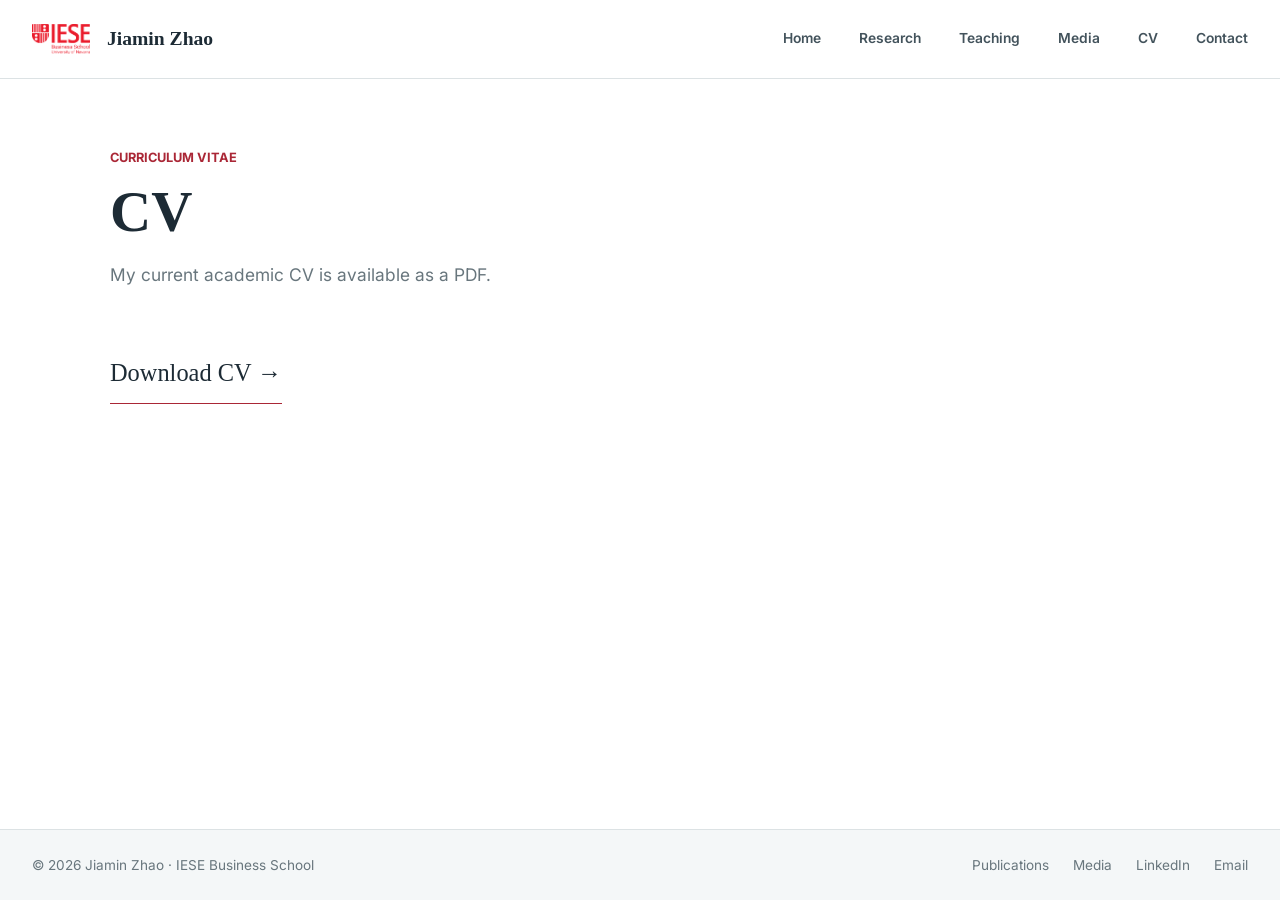
==== commit a640e09c: "Build MkDocs site [skip ci]" ====
--- a/cv/index.html
+++ b/cv/index.html
@@ -95,6 +95,7 @@
         <a href=".." >Home</a>
         <a href="../research/" >Research</a>
         <a href="../teaching/" >Teaching</a>
+        <a href="../insights/" >Media</a>
         <a href="../assets/cv.pdf">CV</a>
         <a href="mailto:JZhao@iese.edu">Contact</a>
       </nav>
@@ -104,6 +105,7 @@
           <a href=".." >Home</a>
           <a href="../research/" >Research</a>
           <a href="../teaching/" >Teaching</a>
+          <a href="../insights/" >Media</a>
           <a href="../assets/cv.pdf">CV</a>
           <a href="mailto:JZhao@iese.edu">Contact</a>
         </nav>
@@ -141,7 +143,7 @@
       <p>&copy; 2026 Jiamin Zhao <span aria-hidden="true">&middot;</span> IESE Business School</p>
       <nav aria-label="Secondary navigation">
         <a href="../publications/">Publications</a>
-        <a href="../insights/">Insights</a>
+        <a href="../insights/">Media</a>
         <a href="https://www.linkedin.com/in/jiamin-zhao-689607228/">LinkedIn</a>
         <a href="mailto:JZhao@iese.edu">Email</a>
       </nav>
--- a/assets/stylesheets/extra.css
+++ b/assets/stylesheets/extra.css
@@ -363,6 +363,10 @@
   padding-top: 2.25rem;
 }
 
+.home-media {
+  margin-top: 3.3rem;
+}
+
 .section-heading {
   align-items: end;
   display: flex;
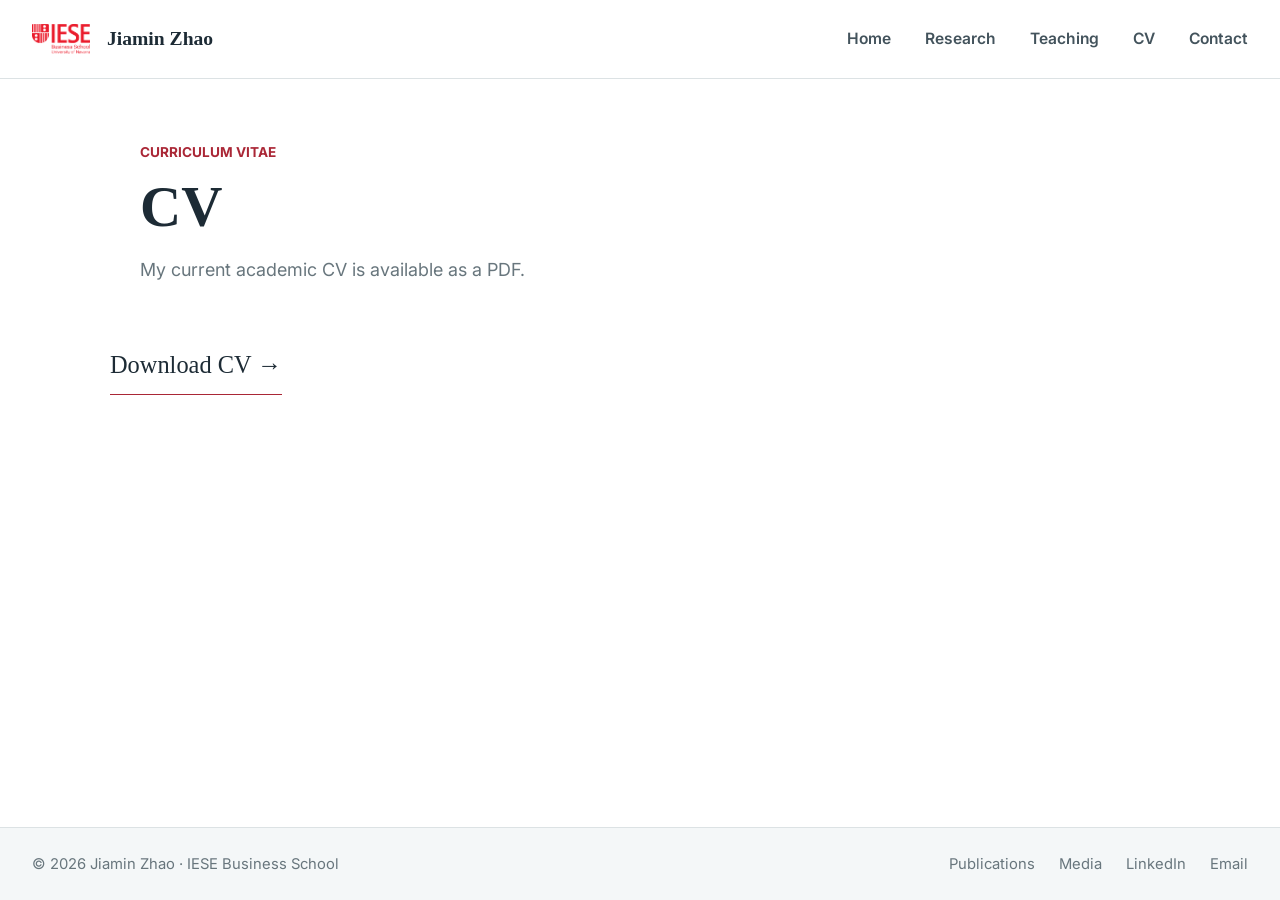
==== commit 9ef18b2c: "Build MkDocs site [skip ci]" ====
--- a/cv/index.html
+++ b/cv/index.html
@@ -21,7 +21,7 @@
       
       
       <link rel="icon" href="../assets/images/monogram.svg">
-      <meta name="generator" content="mkdocs-1.6.1, mkdocs-material-9.8.0">
+      <meta name="generator" content="mkdocs-1.6.1, mkdocs-material-9.8.1">
     
     
       
@@ -60,7 +60,7 @@
     
     
   
-  <meta name="google-site-verification" content="PASTE_GOOGLE_SEARCH_CONSOLE_VERIFICATION_CODE_HERE">
+  
 
   </head>
   
@@ -95,7 +95,6 @@
         <a href=".." >Home</a>
         <a href="../research/" >Research</a>
         <a href="../teaching/" >Teaching</a>
-        <a href="../insights/" >Media</a>
         <a href="../assets/cv.pdf">CV</a>
         <a href="mailto:JZhao@iese.edu">Contact</a>
       </nav>
@@ -105,7 +104,6 @@
           <a href=".." >Home</a>
           <a href="../research/" >Research</a>
           <a href="../teaching/" >Teaching</a>
-          <a href="../insights/" >Media</a>
           <a href="../assets/cv.pdf">CV</a>
           <a href="mailto:JZhao@iese.edu">Contact</a>
         </nav>
@@ -162,7 +160,7 @@
       <script id="__config" type="application/json">{"annotate": null, "base": "..", "features": [], "search": "../assets/javascripts/workers/search.a7633da7.min.js", "tags": null, "translations": {"clipboard.copied": "Copied to clipboard", "clipboard.copy": "Copy to clipboard", "search.result.more.one": "1 more on this page", "search.result.more.other": "# more on this page", "search.result.none": "No matching documents", "search.result.one": "1 matching document", "search.result.other": "# matching documents", "search.result.placeholder": "Type to start searching", "search.result.term.missing": "Missing", "select.version": "Select version"}, "version": null}</script>
     
     
-      <script src="../assets/javascripts/bundle.c21346df.min.js"></script>
+      <script src="../assets/javascripts/bundle.a5f9d56c.min.js"></script>
       
     
   </body>
--- a/assets/stylesheets/extra.css
+++ b/assets/stylesheets/extra.css
@@ -47,8 +47,8 @@
 
 .md-typeset {
   color: var(--site-body);
-  font-size: 0.82rem;
-  line-height: 1.7;
+  font-size: 0.85rem;
+  line-height: 1.68;
 }
 
 .md-typeset h1,
@@ -143,14 +143,14 @@
 .site-nav {
   align-items: center;
   display: flex;
-  gap: 1.9rem;
+  gap: 1.7rem;
   height: 100%;
 }
 
 .site-nav a {
   border-bottom: 2px solid transparent;
   color: var(--site-body);
-  font-size: 0.69rem;
+  font-size: 0.78rem;
   font-weight: 600;
   padding: 0.25rem 0;
   text-decoration: none;
@@ -168,13 +168,16 @@
 }
 
 .site-menu summary {
+  align-items: center;
   border: 1px solid var(--site-line);
   color: var(--site-ink);
   cursor: pointer;
-  font-size: 0.72rem;
+  display: flex;
+  font-size: 0.78rem;
   font-weight: 600;
   list-style: none;
-  padding: 0.35rem 0.6rem;
+  min-height: 2.2rem;
+  padding: 0.25rem 0.7rem;
 }
 
 .site-menu summary::-webkit-details-marker {
@@ -184,7 +187,6 @@
 .site-menu nav {
   background: #fff;
   border: 1px solid var(--site-line);
-  box-shadow: 0 12px 28px rgba(29, 43, 53, 0.1);
   display: flex;
   flex-direction: column;
   min-width: 10rem;
@@ -196,8 +198,8 @@
 
 .site-menu nav a {
   color: var(--site-ink);
-  font-size: 0.78rem;
-  padding: 0.52rem 0.7rem;
+  font-size: 0.82rem;
+  padding: 0.6rem 0.75rem;
   text-decoration: none;
 }
 
@@ -226,7 +228,7 @@
 .site-footer p,
 .site-footer a {
   color: var(--site-muted);
-  font-size: 0.68rem;
+  font-size: 0.74rem;
 }
 
 .site-footer p {
@@ -246,7 +248,7 @@
 .eyebrow,
 .md-typeset .eyebrow {
   color: var(--site-accent);
-  font-size: 0.64rem;
+  font-size: 0.68rem;
   font-weight: 700;
   letter-spacing: 0;
   margin: 0;
@@ -316,15 +318,15 @@
 .md-typeset .hero-statement {
   color: var(--site-ink);
   font-family: var(--site-serif);
-  font-size: 1.16rem;
+  font-size: 1.18rem;
   line-height: 1.43;
   margin: 0 0 0.9rem;
   text-wrap: pretty;
 }
 
 .md-typeset .hero-support {
-  font-size: 0.73rem;
-  line-height: 1.75;
+  font-size: 0.82rem;
+  line-height: 1.65;
   margin: 0;
   max-width: 30rem;
   text-wrap: pretty;
@@ -346,7 +348,7 @@
 .md-typeset .text-link,
 .md-typeset .section-link {
   color: var(--site-link);
-  font-size: 0.72rem;
+  font-size: 0.78rem;
   font-weight: 700;
   text-decoration: none;
 }
@@ -361,10 +363,6 @@
 .home-research {
   border-top: 1px solid var(--site-line);
   padding-top: 2.25rem;
-}
-
-.home-media {
-  margin-top: 3.3rem;
 }
 
 .section-heading {
@@ -395,10 +393,10 @@
 
 .md-typeset .research-preview__label {
   color: var(--site-accent);
-  font-size: 0.65rem;
+  font-size: 0.68rem;
   font-weight: 700;
   grid-column: 1;
-  grid-row: 1 / 5;
+  grid-row: 1;
   line-height: 1.5;
   margin: 0;
   text-transform: uppercase;
@@ -407,6 +405,10 @@
 .research-preview__label span {
   color: var(--site-muted);
   margin: 0 0.15rem;
+}
+
+.research-preview > :not(.research-preview__label) {
+  grid-column: 2;
 }
 
 .md-typeset .research-preview h3 {
@@ -425,39 +427,79 @@
 
 .md-typeset .research-preview__authors {
   color: var(--site-muted);
-  font-size: 0.7rem;
+  font-size: 0.77rem;
   margin: 0 0 0.45rem;
 }
 
 .md-typeset .research-preview__summary {
+  font-size: 0.82rem;
+  line-height: 1.6;
+  margin: 0 0 0.55rem;
+  max-width: 46rem;
+}
+
+.md-typeset .research-preview__award {
+  color: var(--site-body);
   font-size: 0.76rem;
-  margin: 0 0 0.55rem;
-}
-
-.home-note {
+  margin: 0 0 0.6rem;
+}
+
+.research-preview__award strong {
+  color: var(--site-accent);
+  margin-right: 0.35rem;
+}
+
+.home-highlights {
+  border-top: 1px solid var(--site-line);
+  margin-top: 2.7rem;
+  padding-top: 1.9rem;
+}
+
+.highlight-entry {
   border-top: 1px solid var(--site-line);
   display: grid;
-  gap: 2rem;
-  grid-template-columns: minmax(0, 1fr) minmax(0, 1fr);
-  margin-top: 3.3rem;
-  padding-top: 2.1rem;
-}
-
-.md-typeset .home-note h2 {
-  font-size: 1.55rem;
-  line-height: 1.25;
-  margin: 0.35rem 0 0;
-}
-
-.md-typeset .home-note > p {
-  font-size: 0.76rem;
-  margin: 0;
-  max-width: 31rem;
+  gap: 1.4rem;
+  grid-template-columns: 7rem minmax(0, 1fr);
+  padding: 0.8rem 0;
+}
+
+.highlight-entry:last-child {
+  border-bottom: 1px solid var(--site-line);
+}
+
+.md-typeset .highlight-entry p {
+  margin: 0;
+}
+
+.md-typeset .highlight-entry .highlight-date {
+  color: var(--site-muted);
+  font-size: 0.7rem;
+  font-weight: 700;
+  padding-top: 0.2rem;
+  text-transform: uppercase;
+}
+
+.highlight-entry a {
+  color: var(--site-ink);
+  font-family: var(--site-serif);
+  font-size: 1.02rem;
+  font-weight: 600;
+}
+
+.highlight-entry a:hover {
+  color: var(--site-link);
+}
+
+.highlight-entry p span {
+  color: var(--site-muted);
+  display: block;
+  font-size: 0.74rem;
+  line-height: 1.5;
 }
 
 .page-heading {
-  margin: 3.4rem auto 2.7rem;
-  max-width: 53rem;
+  margin: 3.1rem auto 2.5rem;
+  max-width: 50rem;
 }
 
 .md-typeset .page-heading h1 {
@@ -468,16 +510,16 @@
 
 .md-typeset .page-heading > p:last-child:not(.eyebrow) {
   color: var(--site-muted);
-  font-size: 0.87rem;
+  font-size: 0.9rem;
   line-height: 1.7;
   margin: 0;
-  max-width: 43rem;
+  max-width: 41rem;
 }
 
 .academic-section,
 .research-more {
   margin: 0 auto;
-  max-width: 53rem;
+  max-width: 50rem;
 }
 
 .academic-section + .academic-section,
@@ -501,7 +543,7 @@
 
 .md-typeset .academic-section > .section-heading p {
   color: var(--site-muted);
-  font-size: 0.69rem;
+  font-size: 0.76rem;
   margin: 0;
 }
 
@@ -519,7 +561,7 @@
 
 .md-typeset .paper-kicker {
   color: var(--site-accent);
-  font-size: 0.65rem;
+  font-size: 0.68rem;
   font-weight: 700;
   margin: 0 0 0.35rem;
   text-transform: uppercase;
@@ -537,14 +579,36 @@
 .md-typeset .paper-status,
 .md-typeset .publication-source {
   color: var(--site-muted);
-  font-size: 0.72rem;
+  font-size: 0.78rem;
   margin: 0.1rem 0;
 }
 
+.md-typeset .paper-award {
+  color: var(--site-body);
+  font-size: 0.78rem;
+  margin: 0.8rem 0 0;
+}
+
+.paper-award strong {
+  color: var(--site-accent);
+  margin-right: 0.35rem;
+}
+
 .md-typeset .paper-question {
   color: var(--site-ink);
-  font-size: 0.79rem;
-  margin: 1rem 0 0.6rem;
+  font-size: 0.9rem;
+  font-weight: 600;
+  line-height: 1.5;
+  margin: 1rem 0 0.4rem;
+  max-width: 42rem;
+  text-wrap: pretty;
+}
+
+.md-typeset .paper-finding {
+  font-size: 0.84rem;
+  line-height: 1.65;
+  margin: 0 0 0.7rem;
+  max-width: 42rem;
 }
 
 .paper-links {
@@ -561,17 +625,17 @@
 .md-typeset .paper-abstract h4 {
   color: var(--site-muted);
   font-family: inherit;
-  font-size: 0.65rem;
+  font-size: 0.68rem;
   font-weight: 700;
   margin: 0 0 0.35rem;
   text-transform: uppercase;
 }
 
 .md-typeset .paper-abstract p {
-  font-size: 0.75rem;
-  line-height: 1.75;
-  margin: 0;
-  max-width: 47rem;
+  font-size: 0.82rem;
+  line-height: 1.68;
+  margin: 0;
+  max-width: 40rem;
 }
 
 .paper-context {
@@ -582,7 +646,7 @@
 
 .md-typeset .paper-context p {
   color: var(--site-muted);
-  font-size: 0.69rem;
+  font-size: 0.76rem;
   line-height: 1.65;
   margin: 0.3rem 0;
 }
@@ -593,7 +657,7 @@
 }
 
 .md-typeset .research-more p {
-  font-size: 0.77rem;
+  font-size: 0.82rem;
   margin: 1.1rem 0 0.35rem;
 }
 
@@ -606,7 +670,7 @@
 
 .research-more p span {
   color: var(--site-muted);
-  font-size: 0.7rem;
+  font-size: 0.74rem;
 }
 
 .teaching-entry {
@@ -618,19 +682,19 @@
 }
 
 .md-typeset .teaching-entry h3 {
-  font-size: 1.16rem;
+  font-size: 1.2rem;
   margin: 0 0 0.3rem;
 }
 
 .md-typeset .teaching-entry p {
-  font-size: 0.75rem;
+  font-size: 0.82rem;
   margin: 0.1rem 0;
 }
 
 .md-typeset .teaching-entry .teaching-detail,
 .teaching-year {
   color: var(--site-muted);
-  font-size: 0.7rem;
+  font-size: 0.76rem;
 }
 
 .teaching-year {
@@ -640,8 +704,14 @@
 
 .md-typeset .publication-entry p,
 .md-typeset .insight-entry p {
-  font-size: 0.75rem;
+  font-size: 0.82rem;
   margin: 0.35rem 0;
+}
+
+.md-typeset .teaching-interests p {
+  font-size: 0.84rem;
+  margin: 0.9rem 0 0;
+  max-width: 38rem;
 }
 
 .insight-entry h2 a {
@@ -718,7 +788,7 @@
   }
 
   .md-typeset .hero-role {
-    font-size: 0.68rem;
+    font-size: 0.76rem;
   }
 
   .md-typeset .hero-portrait {
@@ -734,11 +804,11 @@
   }
 
   .md-typeset .hero-statement {
-    font-size: 1.02rem;
+    font-size: 1.08rem;
   }
 
   .md-typeset .hero-support {
-    font-size: 0.72rem;
+    font-size: 0.8rem;
   }
 
   .home-research {
@@ -765,16 +835,15 @@
   }
 
   .md-typeset .research-preview h3 {
-    font-size: 1.13rem;
-  }
-
-  .home-note {
+    font-size: 1.18rem;
+  }
+
+  .highlight-entry {
     display: block;
-    margin-top: 2.3rem;
-  }
-
-  .md-typeset .home-note > p {
-    margin-top: 1rem;
+  }
+
+  .md-typeset .highlight-entry .highlight-date {
+    margin-bottom: 0.2rem;
   }
 
   .page-heading {
@@ -821,14 +890,14 @@
   }
 
   .md-typeset .hero-statement {
-    font-size: 0.94rem;
+    font-size: 0.99rem;
     line-height: 1.36;
     margin-bottom: 0.5rem;
   }
 
   .md-typeset .hero-support {
-    font-size: 0.68rem;
-    line-height: 1.55;
+    font-size: 0.76rem;
+    line-height: 1.6;
   }
 
   .hero-links {
